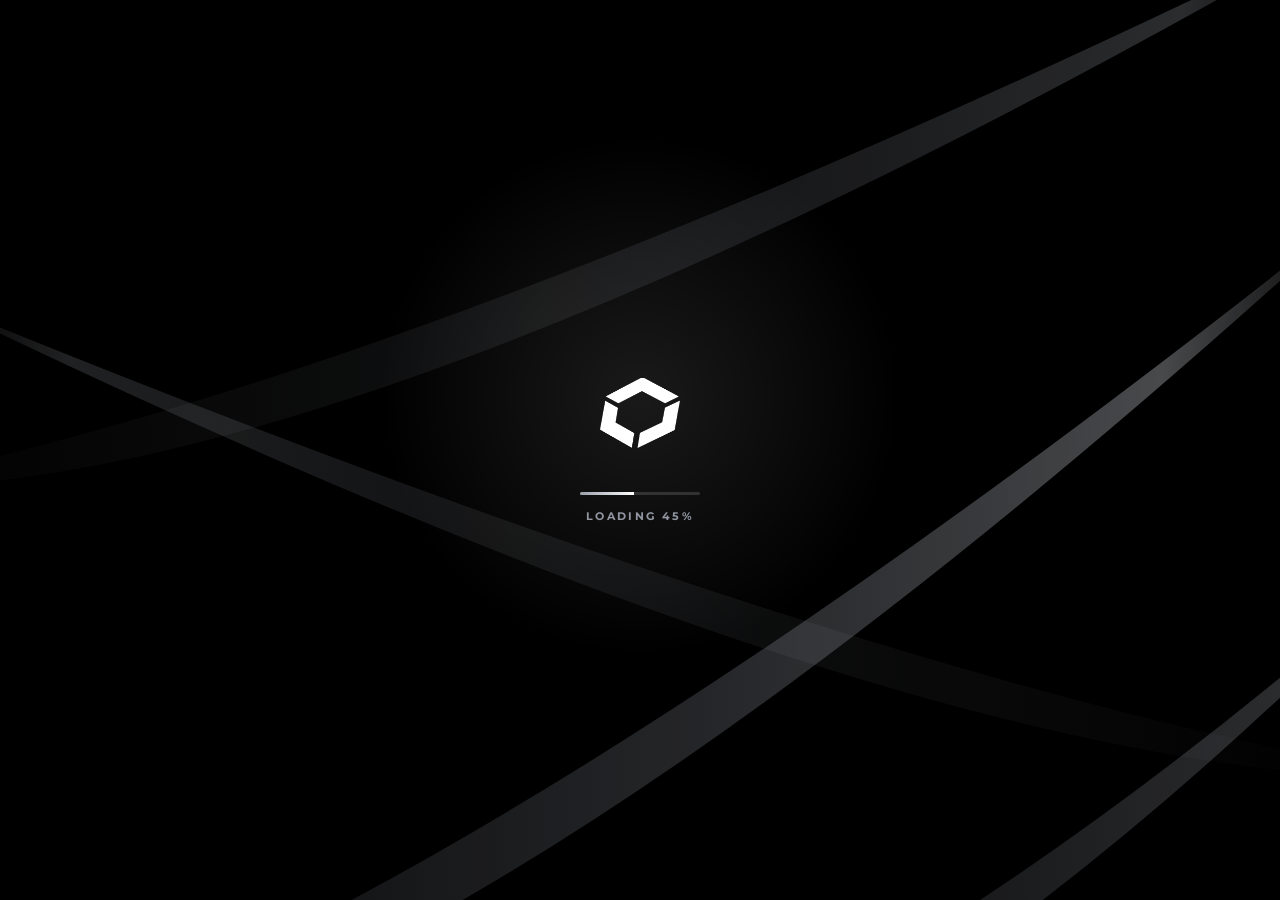
==== index.html @ 34fd3a76 "Desktop: the app's own animated hex background across the full width (same as mobile, also during sp" ====
<!doctype html>
<html lang="en"><head><meta charset="utf-8">
<meta name="viewport" content="width=device-width,initial-scale=1,viewport-fit=cover">
<meta name="apple-mobile-web-app-capable" content="yes"><meta name="mobile-web-app-capable" content="yes">
<meta name="apple-mobile-web-app-status-bar-style" content="black-translucent"><meta name="apple-mobile-web-app-title" content="MistyBox">
<meta name="theme-color" content="#02040b">
<title>MistyBox App Prototype</title>
<meta name="description" content="MistyBox: open a mystery box, reveal a real luxury watch.">
<meta property="og:type" content="website"><meta property="og:title" content="MistyBox">
<meta property="og:description" content="Open a mystery box, reveal a real luxury watch.">
<meta property="og:image" content="https://sharon60.github.io/mistybox-prototype/gift/martin/og.jpg"><meta property="og:image:width" content="1200"><meta property="og:image:height" content="630">
<meta name="twitter:card" content="summary_large_image">
<link href="https://fonts.googleapis.com/css2?family=Inter:wght@400;500;600;700&family=Archivo:wdth,wght@125,900&family=Poppins:ital,wght@0,400;0,500;0,600;0,700;0,800;1,700;1,800;1,900&family=Montserrat:ital,wght@0,500;0,600;0,700;0,800;0,900;1,800;1,900&display=swap" rel="stylesheet">
<style>
@property --w1{syntax:'<color>';inherits:true;initial-value:#ff9ad5}
@property --w2{syntax:'<color>';inherits:true;initial-value:#9be8cf}
@property --accent{syntax:'<color>';inherits:true;initial-value:#ff9ad5}
@property --glow{syntax:'<color>';inherits:true;initial-value:rgba(255,140,210,.55)}
@property --c1{syntax:'<color>';inherits:true;initial-value:#ffb3dc}
@property --c2{syntax:'<color>';inherits:true;initial-value:#69ffaf}
@property --c3{syntax:'<color>';inherits:true;initial-value:#9be8cf}
@property --ctat{syntax:'<color>';inherits:true;initial-value:#0f3521}
@property --cglow{syntax:'<color>';inherits:true;initial-value:rgba(255,160,220,.45)}
:root{color-scheme:dark;--card:#141414;--card2:#1b1b1b;--bord:rgba(255,255,255,.08);--mut:rgba(255,255,255,.6);--dim:rgba(255,255,255,.42)}
*{box-sizing:border-box;margin:0;padding:0}
html,body{height:100%;background:#000}
body{font-family:Poppins,system-ui,sans-serif;color:#fff;-webkit-font-smoothing:antialiased;overflow:hidden}
button,input,textarea{font:inherit;color:inherit}
button{background:none;border:0;cursor:pointer}
.stage-glow{position:fixed;inset:0;background:radial-gradient(40% 50% at 50% 45%,color-mix(in srgb,var(--w1) 22%,transparent),transparent 70%);transition:--w1 .6s}
.phone{position:absolute;left:50%;top:50%;transform:translate(-50%,-50%);width:418px;height:872px;border-radius:60px;background:#111;padding:14px;box-shadow:0 0 0 2px #2a2a33,0 0 0 4px #0a0a0f,0 50px 100px rgba(0,0,0,.7)}
.screen{position:relative;width:390px;height:844px;border-radius:46px;overflow:hidden;background:#000;
 transition:--w1 .6s,--w2 .6s,--accent .6s,--glow .6s,--c1 .6s,--c2 .6s,--c3 .6s,--ctat .6s,--cglow .6s}
@media (max-width:500px){.phone{left:0;top:0;width:100vw;height:100dvh;border-radius:0;padding:0;box-shadow:none;transform:none!important}.screen{width:100vw;height:100dvh;border-radius:0}}
.bg{position:absolute;inset:0;background:#000;pointer-events:none}
.bg canvas{position:absolute;inset:0;width:100%;height:100%;-webkit-mask-image:linear-gradient(180deg,#000 0%,#000 52%,transparent 68%);mask-image:linear-gradient(180deg,#000 0%,#000 52%,transparent 68%)}
.bg stop.a{stop-color:var(--w1)} .bg stop.b{stop-color:var(--w2)}

/* top bar + ticker */
.top{position:absolute;left:0;right:0;top:0;z-index:6;padding:22px 20px 0;background:linear-gradient(180deg,rgba(0,0,0,.85) 60%,rgba(0,0,0,0));transition:background .3s}
.top.solid{background:rgba(0,0,0,.92);backdrop-filter:blur(14px)}
.hd{display:flex;align-items:center;justify-content:space-between}
.hd img{height:17px;display:block}
.wallet{display:flex;align-items:center;gap:8px;height:36px;padding:0 4px 0 12px;border-radius:18px;background:rgba(14,14,14,.7);border:1px solid color-mix(in srgb,var(--accent) 35%,transparent);font-size:13.5px;font-weight:500;font-variant-numeric:tabular-nums}
.wallet .dot{width:9px;height:9px;border-radius:50%;background:#22e39a;box-shadow:0 0 8px #22e39a}
.wallet .plus{width:28px;height:28px;border-radius:50%;background:linear-gradient(180deg,var(--c1),var(--c3));display:grid;place-items:center;color:var(--ctat)}
.ticker{margin:10px -20px 0;height:30px;border-top:1px solid var(--bord);border-bottom:1px solid var(--bord);overflow:hidden;display:flex;align-items:center;background:rgba(0,0,0,.55)}
.ticker .lbl{flex:none;display:flex;align-items:center;gap:6px;padding:0 10px 0 20px;font-size:9px;letter-spacing:2px;font-weight:600;color:var(--mut);background:#000;height:100%;z-index:1}
.ticker .lbl i{width:6px;height:6px;border-radius:50%;background:#22e39a;box-shadow:0 0 6px #22e39a}
.ticker .run{display:flex;gap:26px;white-space:nowrap;animation:tick 60s linear infinite;padding-left:10px}
.ticker .it{display:flex;align-items:center;gap:7px;font-size:10.5px}
.ticker .it img{width:18px;height:18px;object-fit:contain}
.ticker .it small{font-size:8.5px;letter-spacing:1.2px;color:var(--dim)}
.ticker .it b{font-weight:500;color:#9ef0c4}
@keyframes tick{from{transform:translateX(0)}to{transform:translateX(-50%)}}

/* views */
.views{position:absolute;inset:0;overflow-y:auto;overflow-x:hidden;padding:104px 0 112px;scrollbar-width:none;z-index:2}
.views::-webkit-scrollbar{display:none}
.view{display:none}.view.on{display:block;animation:vin .35s ease}
@keyframes vin{from{opacity:0;transform:translateY(8px)}to{opacity:1;transform:none}}
.pad{padding:0 20px}
.ptitle{font-size:26px;font-weight:600;letter-spacing:-.4px;margin-top:6px}
.psub{font-size:12px;color:var(--mut);margin-top:4px;line-height:1.5}
.sec{display:flex;justify-content:space-between;align-items:center;margin:26px 20px 10px}
.sec h2{font-size:18px;font-weight:600}
.link{font-size:11px;letter-spacing:1.6px;color:var(--accent);font-weight:500;display:flex;gap:4px;align-items:center}

/* live 3D hero box (replaces the flat image once the model has loaded; the image stays as fallback) */
#hero3dg{position:absolute;left:50%;top:-14px;width:min(100%,430px);height:calc(var(--hh,262px) + 38px);transform:translateX(-50%);pointer-events:none;opacity:0;transition:opacity .6s}
.hero.has3d #hero3dg{opacity:1}
#hero3d{position:absolute;left:50%;top:-14px;width:min(100%,430px);height:calc(var(--hh,262px) + 38px);transform:translateX(-50%);pointer-events:none;opacity:0;transition:opacity .6s}
.hero.has3d #hero3d{opacity:1}
/* stage beams behind the hero box (2026-11-24): green light shafts from above + a lit floor, like a product on a stage */
#hero .stagefx{position:absolute;left:50%;top:-60px;width:min(100%,430px);height:calc(var(--hh,262px) + 90px);transform:translateX(-50%);pointer-events:none;opacity:0;transition:opacity .8s;
 background:radial-gradient(38% 30% at 50% 8%,rgba(60,230,140,.30),rgba(0,0,0,0) 70%),radial-gradient(46% 12% at 50% 86%,rgba(25,184,95,.30),rgba(0,0,0,0) 72%),
  conic-gradient(from 180deg at 50% -6%,rgba(0,0,0,0) 0 151deg,rgba(25,184,95,.34) 156deg 162deg,rgba(0,0,0,0) 168deg 172deg,rgba(120,255,180,.26) 176deg 184deg,rgba(0,0,0,0) 188deg 192deg,rgba(25,184,95,.34) 198deg 204deg,rgba(0,0,0,0) 209deg 360deg);
 filter:blur(7px);-webkit-mask:linear-gradient(180deg,#000 0,#000 72%,rgba(0,0,0,0) 100%);mask:linear-gradient(180deg,#000 0,#000 72%,rgba(0,0,0,0) 100%);animation:stageBreath 6s ease-in-out infinite}
#hero.has3d .stagefx{opacity:1}
@keyframes stageBreath{50%{filter:blur(9px) brightness(1.2)}}
@media (prefers-reduced-motion:reduce){#hero .stagefx{animation:none}}
.hero.has3d .track{opacity:0;transition:opacity .4s}
/* hero (unchanged design) */
.hero{position:relative;height:var(--hh,262px);margin-top:6px;touch-action:pan-y;cursor:grab}
.hero .glow{position:absolute;left:50%;top:58%;width:300px;height:170px;transform:translate(-50%,-50%);background:radial-gradient(closest-side,var(--glow),transparent);filter:blur(10px);pointer-events:none;animation:gpulse 2.6s ease-in-out infinite}
@keyframes gpulse{0%,100%{opacity:.7;transform:translate(-50%,-50%) scale(.95)}50%{opacity:1;transform:translate(-50%,-50%) scale(1.06)}}
.hero.flash .glow{animation:gflash .8s ease-out 1}
@keyframes gflash{0%{opacity:1;transform:translate(-50%,-50%) scale(1.35)}100%{opacity:.8;transform:translate(-50%,-50%) scale(1)}}
.hero .floor{position:absolute;left:50%;bottom:18px;width:210px;height:26px;transform:translateX(-50%);background:radial-gradient(closest-side,rgba(0,0,0,.7),transparent)}
.track{position:absolute;inset:0;pointer-events:none;perspective:900px}
.slide{position:absolute;left:50%;top:22px;transform:translateX(-50%);transition:transform .7s cubic-bezier(.34,1.45,.55,1),opacity .45s}
.slide.out-l{transform:translateX(-175%) scale(.55) rotate(-14deg);opacity:0;transition:transform .5s cubic-bezier(.5,0,.75,0),opacity .4s}
.slide.out-r{transform:translateX(75%) scale(.55) rotate(14deg);opacity:0;transition:transform .5s cubic-bezier(.5,0,.75,0),opacity .4s}
.slide.enter-l{transform:translateX(-175%) scale(.55) rotate(-14deg);opacity:0;transition:none}
.slide.enter-r{transform:translateX(75%) scale(.55) rotate(14deg);opacity:0;transition:none}
.slide.cur .bob{animation:bob 4.6s ease-in-out infinite}
@keyframes bob{0%,100%{transform:translateY(0) rotate(-1.4deg)}50%{transform:translateY(-10px) rotate(1.4deg)}}
.tilt{position:relative;transition:transform .25s ease-out;transform:rotateX(var(--rx,0deg)) rotateY(var(--ry,0deg))}
.tilt img{display:block;width:100%}
.lbox{position:relative}
.lbox>img{display:block;width:100%}
.lbox .led,.lbox .ledglow,.lbox .sweep{position:absolute;inset:0;pointer-events:none}
.lbox .led{mix-blend-mode:screen;animation:pulse 2.6s ease-in-out infinite}
.lbox .ledglow{filter:blur(7px) brightness(1.8) saturate(1.4);mix-blend-mode:screen;animation:pulse 2.6s ease-in-out infinite}
@keyframes pulse{0%,100%{opacity:.35}50%{opacity:1}}
.lbox .sweep{-webkit-mask-size:100% 100%;mask-size:100% 100%;mix-blend-mode:screen;background:linear-gradient(110deg,transparent 0 38%,rgba(255,255,255,.95) 48%,var(--accent) 52%,transparent 62% 100%) 0 0/300% 100% no-repeat;animation:sweep 2.8s linear infinite}
@keyframes sweep{from{background-position:120% 0}to{background-position:-20% 0}}
.slide.burst .ledglow{animation:burst .9s ease-out 1,pulse 2.6s ease-in-out .9s infinite}
@keyframes burst{0%{opacity:1;filter:blur(4px) brightness(3.2) saturate(1.6)}100%{opacity:.6;filter:blur(7px) brightness(1.8) saturate(1.4)}}
.arrow{position:absolute;top:calc(var(--hh,262px) * .42);width:40px;height:40px;border-radius:50%;display:grid;place-items:center;background:rgba(14,14,14,.6);border:1px solid color-mix(in srgb,var(--accent) 45%,transparent);backdrop-filter:blur(8px);z-index:3;transition:transform .15s}
.arrow:active{transform:scale(.9)}.arrow.l{left:14px}.arrow.r{right:14px}
.dots{display:flex;gap:6px;justify-content:center;margin-top:-6px}
.dots i{width:12px;height:4px;border-radius:2px;background:color-mix(in srgb,var(--accent) 35%,transparent);cursor:pointer;transition:width .3s,background .3s}
.dots i.on{width:22px;background:var(--accent)}
.t{text-align:center;margin-top:12px}
.t .tier{font-size:10px;letter-spacing:3px;color:var(--accent);font-weight:600}
.t h1{font-size:31px;font-weight:600;letter-spacing:-.5px;line-height:1.1;margin-top:4px;transition:opacity .25s,transform .25s}
.sw{opacity:0!important;transform:translateY(6px)}
.t p{font-size:10.5px;letter-spacing:3.6px;color:rgba(255,255,255,.72);margin-top:6px;font-weight:500}
.odds{margin:0;display:flex;align-items:center;gap:6px;height:26px;padding:0 12px;border-radius:13px;background:rgba(255,255,255,.06);border:1px solid var(--bord);font-size:9.5px;letter-spacing:2px;font-weight:600;color:var(--mut)}
.odds svg{color:var(--accent)}
.vals{display:flex;justify-content:center;align-items:center;gap:18px;margin-top:10px}
.vals div{text-align:center}
.vals small{display:block;font-size:9.5px;letter-spacing:2px;color:rgba(255,255,255,.6);font-weight:500}
.vals b{font-size:19px;font-weight:600;font-variant-numeric:tabular-nums}
.vals .sl{width:1.5px;height:26px;background:var(--accent);transform:skewX(-18deg);opacity:.8}
.cta{margin:12px 30px 0;height:50px;border-radius:26px;width:calc(100% - 60px);background:linear-gradient(180deg,var(--c1) 0%,var(--c2) 45%,var(--c3) 100%);color:var(--ctat);display:flex;align-items:center;justify-content:center;gap:12px;font-size:17px;font-weight:600;letter-spacing:.3px;box-shadow:0 0 28px var(--cglow),inset 0 1px 0 rgba(255,255,255,.45),inset 0 -3px 8px rgba(0,0,0,.18);transition:transform .15s}
.cta:active{transform:scale(.97)}
.cta.sm{margin:0;width:100%;height:42px;font-size:14px;border-radius:21px}
.gift{display:flex;align-items:center;justify-content:center;gap:10px;margin:12px auto 0;font-size:11.5px;letter-spacing:2.6px;color:var(--accent);font-weight:600}
.row{display:flex;align-items:center;gap:10px;min-height:66px;padding:0 12px 0 6px;border-radius:14px;background:var(--card);border:1px solid var(--bord);margin:0 20px 8px;width:calc(100% - 40px);text-align:left}
.row img{width:54px;height:58px;object-fit:contain}
.row .n{flex:1;min-width:0;font-size:12px;line-height:1.3}
.row .p{font-size:15px;font-variant-numeric:tabular-nums}
.rar{display:inline-flex;align-items:center;gap:5px;font-size:9px;letter-spacing:1.6px;font-weight:600;margin-top:3px;color:var(--rc)}
.rar:before{content:"";width:7px;height:7px;transform:rotate(45deg);background:var(--rc);border-radius:1px}

/* box list */
.blist{display:flex;flex-direction:column;gap:10px;padding:0 20px}
.bcard{display:flex;gap:12px;align-items:center;padding:12px;border-radius:18px;background:var(--card);border:1px solid var(--bord);text-align:left;position:relative;overflow:hidden}
.bcard.cur{border-color:color-mix(in srgb,var(--bc) 60%,transparent);box-shadow:0 0 0 1px color-mix(in srgb,var(--bc) 30%,transparent) inset}
.bcard .bimg{width:96px;flex:none;filter:drop-shadow(0 6px 14px rgba(0,0,0,.6))}
.bcard .bi{flex:1;min-width:0}
.bcard .bt{font-size:9px;letter-spacing:2px;color:var(--bc);font-weight:600}
.bcard h3{font-size:16px;font-weight:600;margin-top:2px}
.bcard .mm{font-size:11px;color:var(--mut);margin-top:3px;font-variant-numeric:tabular-nums}
.bcard .bb{display:flex;gap:8px;margin-top:8px}
.pill{height:30px;padding:0 12px;border-radius:15px;font-size:11px;font-weight:600;display:inline-flex;align-items:center;gap:6px;background:rgba(255,255,255,.07);border:1px solid var(--bord)}
.pill.solid{background:#fff;color:#111;border:0}
.pill.acc{background:color-mix(in srgb,var(--accent) 18%,transparent);border-color:color-mix(in srgb,var(--accent) 50%,transparent);color:var(--accent)}

/* grids */
.chips{display:flex;gap:6px;overflow-x:auto;padding:0 20px;scrollbar-width:none;margin-top:14px}
.chips::-webkit-scrollbar{display:none}
.chip{flex:none;height:30px;padding:0 12px;border-radius:15px;border:1px solid var(--bord);background:rgba(255,255,255,.04);font-size:10.5px;letter-spacing:1.2px;font-weight:600;color:var(--mut)}
.chip.on{background:#fff;color:#111;border-color:#fff}
.grid{display:grid;grid-template-columns:1fr 1fr;gap:10px;padding:14px 20px 0}
.wc{background:var(--card);border:1px solid var(--bord);border-radius:16px;padding:10px;text-align:left;display:flex;flex-direction:column;position:relative}
.wc .wi{background:radial-gradient(closest-side,rgba(255,255,255,.07),transparent);border-radius:12px;height:120px;display:grid;place-items:center}
.wc .wi img{max-height:112px;max-width:100%;object-fit:contain}
.wc .br{font-size:9px;letter-spacing:1.6px;color:var(--dim);margin-top:8px;text-transform:uppercase}
.wc .md{font-size:12px;line-height:1.3;margin-top:2px;min-height:31px}
.wc .pr{font-size:15px;margin-top:6px;font-variant-numeric:tabular-nums}
.wc .st{position:absolute;top:8px;left:8px;font-size:8.5px;letter-spacing:1.2px;font-weight:600;padding:3px 7px;border-radius:8px;background:rgba(0,0,0,.65);border:1px solid var(--bord)}
.wc .sv{font-size:10px;color:var(--mut);margin-top:2px}
.search{margin:14px 20px 0;display:flex;align-items:center;gap:8px;height:42px;padding:0 14px;border-radius:21px;background:var(--card);border:1px solid var(--bord)}
.search input{flex:1;background:none;border:0;outline:0;font-size:13px}
.empty{padding:40px 20px;text-align:center;color:var(--mut);font-size:13px}

/* leaderboard */
.seg{display:inline-flex;margin:16px 20px 0;padding:4px;border-radius:14px;background:var(--card);border:1px solid var(--bord)}
.seg button{height:32px;padding:0 16px;border-radius:10px;font-size:11px;letter-spacing:1.6px;font-weight:600;color:var(--mut)}
.seg button.on{background:rgba(255,255,255,.12);color:#fff}
.reset{font-size:10px;letter-spacing:1.4px;color:var(--dim);margin:10px 20px 0;font-variant-numeric:tabular-nums}
.podium{display:grid;grid-template-columns:1fr 1.15fr 1fr;align-items:end;gap:8px;padding:18px 20px 0}
.pod{text-align:center;padding:14px 6px;border-radius:16px;background:var(--card);border:1px solid var(--bord)}
.pod.first{padding:20px 6px;border-color:color-mix(in srgb,var(--accent) 50%,transparent);box-shadow:0 0 30px color-mix(in srgb,var(--accent) 20%,transparent)}
.pod .rk{font-size:13px;font-weight:700;color:var(--accent)}
.pod .nm{font-size:13px;margin-top:6px}
.pod .pt{font-size:10.5px;color:var(--mut);font-variant-numeric:tabular-nums}
.pod .rw{font-size:8.5px;letter-spacing:1.4px;color:var(--dim);margin-top:6px}
.ranks{margin:14px 20px 0;border-radius:16px;background:var(--card);border:1px solid var(--bord);overflow:hidden}
.rrow{display:flex;align-items:center;gap:10px;padding:12px 14px;border-top:1px solid var(--bord);font-size:13px}
.rrow:first-child{border-top:0}
.rrow .n{width:30px;font-weight:600;color:var(--mut)}
.rrow .u{flex:1}
.rrow .pp{font-variant-numeric:tabular-nums}
.rrow .rw{font-size:8.5px;letter-spacing:1.2px;color:var(--dim);width:78px;text-align:right}
.rrow.me{background:color-mix(in srgb,var(--accent) 12%,transparent)}
.mecard{margin:14px 20px 0;padding:16px;border-radius:18px;background:linear-gradient(135deg,color-mix(in srgb,var(--accent) 22%,#111),#111);border:1px solid color-mix(in srgb,var(--accent) 40%,transparent)}
.mecard .big{font-size:28px;font-weight:600;font-variant-numeric:tabular-nums}
.ppb{margin:14px 20px 0;border-radius:16px;background:var(--card);border:1px solid var(--bord);padding:4px 14px}
.ppb div{display:flex;justify-content:space-between;padding:10px 0;border-top:1px solid var(--bord);font-size:12px}
.ppb div:first-child{border-top:0}
.ppb span{color:var(--mut)}

/* account */
.acard{margin:16px 20px 0;padding:18px;border-radius:20px;background:var(--card);border:1px solid var(--bord)}
.acard .lab{font-size:9.5px;letter-spacing:2px;color:var(--dim);font-weight:600}
.acard .bal{font-size:34px;font-weight:600;font-variant-numeric:tabular-nums;margin-top:2px}
.kv{display:flex;justify-content:space-between;font-size:12.5px;margin-top:10px;color:var(--mut)}
.kv b{color:#fff;font-weight:500;font-variant-numeric:tabular-nums}
.two{display:grid;grid-template-columns:1fr 1fr;gap:8px;margin-top:14px}
.btn{height:42px;border-radius:21px;font-size:12.5px;font-weight:600;letter-spacing:.6px;background:rgba(255,255,255,.08);border:1px solid var(--bord)}
.btn.w{background:#fff;color:#111;border:0}
.code{display:flex;justify-content:space-between;align-items:center;margin-top:12px;padding:12px 14px;border-radius:14px;border:1px dashed color-mix(in srgb,var(--accent) 50%,transparent)}
.code b{font-size:18px;letter-spacing:3px}
.field{display:flex;gap:8px;margin-top:10px}
.field input,.inp{flex:1;height:42px;border-radius:12px;background:#0d0d0d;border:1px solid var(--bord);padding:0 12px;outline:0;font-size:13px;width:100%}
.field input:focus,.inp:focus{border-color:var(--accent)}
.menu{margin:16px 20px 0;border-radius:18px;background:var(--card);border:1px solid var(--bord);overflow:hidden}
.menu button{display:flex;align-items:center;justify-content:space-between;width:100%;padding:15px 16px;border-top:1px solid var(--bord);font-size:13.5px;text-align:left}
.menu button:first-child{border-top:0}
.menu button span{color:var(--mut);font-size:12px;display:flex;gap:6px;align-items:center}
.foot{margin:24px 20px 0;font-size:10.5px;color:var(--dim);text-align:center;line-height:1.7}

/* nav */
.nav{position:absolute;left:12px;right:12px;bottom:20px;height:68px;border-radius:24px;background:rgba(14,14,14,.92);border:1px solid var(--bord);backdrop-filter:blur(20px);display:flex;justify-content:space-around;align-items:center;z-index:7;box-shadow:0 -10px 30px rgba(0,0,0,.45)}
.nav button{display:flex;flex-direction:column;align-items:center;gap:4px;font-size:10.5px;color:rgba(255,255,255,.62);position:relative;width:64px}
.nav button.on{color:var(--accent)}
.nav button.on:after{content:"";position:absolute;bottom:-9px;width:20px;height:3px;border-radius:2px;background:var(--accent)}
.home{position:absolute;bottom:7px;left:50%;width:134px;height:5px;border-radius:3px;background:#fff;transform:translateX(-50%);z-index:8}

/* sheets */
.scrim{position:absolute;inset:0;background:rgba(0,0,0,.6);opacity:0;pointer-events:none;transition:opacity .3s;z-index:20}
.scrim.on{opacity:1;pointer-events:auto}
.sheet{position:absolute;left:0;right:0;bottom:0;max-height:88%;background:#0e0e0e;border-top:1px solid var(--bord);border-radius:28px 28px 0 0;z-index:21;transform:translateY(105%);transition:transform .42s cubic-bezier(.2,.9,.25,1);display:flex;flex-direction:column}
.sheet.on{transform:none}
.sheet .grab{width:40px;height:4px;border-radius:2px;background:rgba(255,255,255,.25);margin:10px auto 0;flex:none}
.sheet .sh{display:flex;align-items:center;justify-content:space-between;padding:12px 20px 4px;flex:none}
.sheet .sh h3{font-size:18px;font-weight:600}
.sheet .x{width:32px;height:32px;border-radius:50%;background:rgba(255,255,255,.08);display:grid;place-items:center}
.sheet .sb{overflow-y:auto;padding:8px 0 34px;scrollbar-width:none}
.sheet .sb::-webkit-scrollbar{display:none}
.otier{margin:0 20px 8px;padding:12px 14px;border-radius:14px;background:var(--card);border:1px solid var(--bord)}
.otier .top1{display:flex;justify-content:space-between;font-size:12px;font-weight:600;letter-spacing:1.4px;color:var(--rc)}
.otier .top2{display:flex;justify-content:space-between;font-size:11.5px;color:var(--mut);margin-top:3px;font-variant-numeric:tabular-nums}
.otier .bar{height:4px;border-radius:2px;background:rgba(255,255,255,.08);margin-top:8px;overflow:hidden}
.otier .bar i{display:block;height:100%;background:var(--rc);border-radius:2px;width:0;transition:width .8s cubic-bezier(.2,.8,.2,1)}
.shead{display:flex;gap:14px;align-items:center;padding:4px 20px 14px}
.shead img{width:84px}
.shead .k{font-size:9.5px;letter-spacing:2px;color:var(--accent);font-weight:600}
.shead .v{font-size:12px;color:var(--mut);margin-top:4px;font-variant-numeric:tabular-nums}
.form{padding:0 20px;display:flex;flex-direction:column;gap:10px}
.form label{font-size:10px;letter-spacing:1.6px;color:var(--dim);font-weight:600}
.form textarea{height:84px;border-radius:12px;background:#0d0d0d;border:1px solid var(--bord);padding:10px 12px;outline:0;font-size:13px;resize:none}
.err{color:#ff6b6b;font-size:11.5px;min-height:14px}
.amts{display:grid;grid-template-columns:repeat(4,1fr);gap:8px}
.amts button{height:44px;border-radius:12px;background:var(--card);border:1px solid var(--bord);font-weight:600;font-variant-numeric:tabular-nums}
.amts button.on{border-color:var(--accent);background:color-mix(in srgb,var(--accent) 15%,transparent)}
.note{font-size:11px;color:var(--dim);line-height:1.5}
.wdetail{text-align:center;padding:0 20px}
.wdetail .wimg{height:230px;display:grid;place-items:center;background:radial-gradient(closest-side,color-mix(in srgb,var(--rc) 25%,transparent),transparent)}
.wdetail .wimg img{max-height:220px}
.wdetail h4{font-size:22px;font-weight:600;margin-top:8px}
.wdetail .fmv{font-size:9.5px;letter-spacing:2px;color:var(--dim);margin-top:10px}
.wdetail .fv{font-size:24px;font-variant-numeric:tabular-nums}
.steps{padding:0 20px;display:flex;flex-direction:column;gap:12px}
.steps div{padding:14px;border-radius:14px;background:var(--card);border:1px solid var(--bord);font-size:12.5px;line-height:1.55;color:var(--mut)}
.steps b{display:block;color:#fff;font-size:13.5px;margin-bottom:3px}

/* reveal overlay: box opens, glass watch cards orbit, winner flies to front */
/* stage spotlight (hero) + pick-your-box carousel */
.hero .hspot{position:absolute;left:50%;top:-120px;width:340px;height:380px;transform:translateX(-50%);pointer-events:none;mix-blend-mode:screen;filter:blur(16px);
 background:linear-gradient(180deg,color-mix(in srgb,var(--accent) 30%,#7c82ff) 0%,color-mix(in srgb,var(--accent) 20%,rgba(110,116,255,.35)) 45%,transparent 100%);opacity:.42;clip-path:polygon(39% 0,61% 0,92% 100%,8% 100%);animation:hspot 5s ease-in-out infinite}
@keyframes hspot{50%{opacity:.3}}
.pick{position:absolute;inset:0;z-index:29;background:#04030b;display:none;overflow:hidden;touch-action:none;cursor:grab;opacity:0;transition:opacity .45s;user-select:none;-webkit-user-select:none}
.pick.on{display:block}.pick.vis{opacity:1}.pick:active{cursor:grabbing}
.pk-on .views,.pk-on .top,.pk-on .nav,.pk-on .bg{visibility:hidden}
.pick .curt{position:absolute;inset:0;background:repeating-linear-gradient(90deg,rgba(255,255,255,.016) 0 26px,rgba(0,0,0,.32) 26px 64px,rgba(255,255,255,.01) 64px 96px);pointer-events:none}
.pick .beam{position:absolute;left:50%;top:-4%;width:118%;height:76%;transform:translateX(-50%);pointer-events:none;mix-blend-mode:screen;filter:blur(20px);
 background:linear-gradient(180deg,rgba(92,100,255,.62),rgba(92,100,255,.2) 55%,rgba(92,100,255,0));clip-path:polygon(40% 0,60% 0,84% 100%,16% 100%);animation:pkBeam 4.5s ease-in-out infinite}
@keyframes pkBeam{50%{opacity:.78}}
.pick .pool{position:absolute;left:50%;top:63%;width:86%;height:90px;transform:translate(-50%,-50%);background:radial-gradient(ellipse at center,rgba(120,120,255,.3),rgba(60,60,160,.08) 55%,transparent 72%);pointer-events:none}
.pick .vig{position:absolute;inset:0;background:radial-gradient(ellipse 80% 60% at 50% 46%,transparent 40%,rgba(0,0,0,.75));pointer-events:none}
.pick canvas{position:absolute;inset:0;width:100%;height:100%;pointer-events:none}
.pick .ttl{position:absolute;top:66px;left:0;right:0;text-align:center;pointer-events:none}
.pick .ttl .k{font-size:10px;letter-spacing:4px;color:rgba(255,255,255,.55);font-weight:600}
.pick .ttl .n{font-size:24px;font-weight:600;margin-top:6px}
.pick .ttl .s{font-size:12px;color:rgba(255,255,255,.5);margin-top:6px}
.pick .hint{position:absolute;left:0;right:0;bottom:132px;display:flex;flex-direction:column;align-items:center;gap:6px;font-size:11px;color:rgba(255,255,255,.7);pointer-events:none;transition:opacity .4s}
.pick .hint svg{animation:pkHand 1.8s ease-in-out infinite}
@keyframes pkHand{0%,100%{transform:translateX(-8px)}50%{transform:translateX(8px)}}
.pick .pk-go{position:absolute;left:24px;right:24px;bottom:46px;width:auto}
.pick .pk-x{position:absolute;top:58px;left:18px;width:38px;height:38px;border-radius:50%;background:rgba(255,255,255,.08);border:1px solid rgba(255,255,255,.14);color:#fff;font-size:20px;line-height:1;cursor:pointer}
.pick.chosen .hint,.pick.chosen .pk-go,.pick.chosen .ttl,.pick.chosen .pk-x{opacity:0;transition:opacity .3s}
.reveal{position:absolute;inset:0;z-index:30;background:#000;display:none;overflow:hidden;cursor:pointer}
.reveal.on{display:block}
.rv-on .views,.rv-on .top,.rv-on .nav,.rv-on .bg{visibility:hidden}
.rv-on .views *{animation-play-state:paused!important}
.reveal canvas{position:absolute;inset:0;width:100%;height:100%;pointer-events:none}
.rv-amb{position:absolute;inset:0;background:radial-gradient(55% 35% at 50% 52%,color-mix(in srgb,var(--rc) 22%,transparent),transparent 70%);opacity:.6;transition:opacity 1s}
.rv-floor{position:absolute;left:50%;width:320px;height:70px;transform:translate(-50%,-50%);background:radial-gradient(closest-side,color-mix(in srgb,var(--rc) 45%,transparent),transparent);filter:blur(6px)}
.rv-box{position:absolute;left:50%;width:190px;transform:translate(-50%,-50%);z-index:3;transition:transform .9s cubic-bezier(.3,.7,.2,1),opacity .8s,filter .8s}
.rv-box.shake .ob{animation:shake .11s linear infinite}
.ob{position:relative;perspective:520px}
.rv-box.three .ob>.bodyp,.rv-box.three .ob>.lidp,.rv-box.three .ob>.hole{visibility:hidden}
.ob canvas.rv3d{position:absolute;left:-15%;top:-70%;width:130%;height:180%;pointer-events:none;z-index:3}
.ob canvas.rv3d.glowl{z-index:4}
canvas.glowl{-webkit-mask-image:radial-gradient(closest-side,#000 62%,transparent 100%);mask-image:radial-gradient(closest-side,#000 62%,transparent 100%)}
.ob .bodyp{position:relative;clip-path:var(--bodyclip)}
.ob .lidp{position:absolute;inset:0;clip-path:var(--lidclip);transform-origin:var(--hinge);transform:rotate(var(--ha)) translateY(0) scaleY(1) rotate(calc(var(--ha) * -1));transition:transform 1.1s cubic-bezier(.45,0,.2,1),filter 1.15s,z-index 0s .3s;z-index:2;will-change:transform;backface-visibility:visible}
.ob .hole{position:absolute;inset:0;z-index:1;width:100%;height:100%;opacity:0;transition:opacity .35s}
.rv-box.lidopen .hole{opacity:1}
.rv-box.lidopen .lidp{transform:rotate(var(--ha)) translateY(var(--lt)) scaleY(var(--open,-1.25)) rotate(calc(var(--ha) * -1));filter:brightness(.85) drop-shadow(0 -4px 16px var(--rc));z-index:0}
.ob .holeglow{animation:hg 1.6s ease-in-out infinite}
@keyframes hg{0%,100%{opacity:.85}50%{opacity:1}}
.rv-box .ledglow{display:none}
.rv-box.charge .led{animation:chargeo 4s ease-in forwards}
@keyframes chargeo{from{opacity:.5}to{opacity:1}}
.rv-box.shake2 .ob{animation:shake2 .06s linear infinite}
@keyframes shake2{0%,100%{transform:translate(0,0)}25%{transform:translate(-3px,1.5px) rotate(-1.2deg)}50%{transform:translate(2.5px,-2px) rotate(1deg)}75%{transform:translate(-1.5px,2px) rotate(-.6deg)}}
.rv-box.quake{animation:quake .18s linear}
@keyframes quake{0%,100%{translate:0 0}20%{translate:-5px 3px}40%{translate:4px -4px}60%{translate:-3px -2px}80%{translate:3px 3px}}
.rv-lbl{position:absolute;left:0;right:0;top:19%;text-align:center;font-size:11px;letter-spacing:5px;font-weight:600;color:rgba(255,255,255,.75);z-index:9;transition:opacity .4s}
.rv-lbl b{display:block;font-size:44px;letter-spacing:-1px;margin-top:6px;color:#fff;text-shadow:0 0 24px var(--rc);font-variant-numeric:tabular-nums}
.rv-box.open{transform:translate(-50%,-50%) scale(1.04)}
.rv-box.sink{transform:translate(-50%,-30%) scale(.8);opacity:.25;filter:blur(2px)}
@keyframes shake{0%,100%{transform:translate(0,0)}25%{transform:translate(-1.5px,.5px) rotate(-.6deg)}50%{transform:translate(1px,-1px) rotate(.5deg)}75%{transform:translate(-.5px,1px)}}
@keyframes charge{from{opacity:.4;filter:blur(7px) brightness(1.5)}to{opacity:1;filter:blur(12px) brightness(4)}}
.rv-beam{position:absolute;left:50%;width:150px;height:430px;transform:translate(-50%,-100%) scaleY(0);transform-origin:50% 100%;background:linear-gradient(0deg,color-mix(in srgb,var(--rc) 70%,#fff) 0%,color-mix(in srgb,var(--rc) 35%,transparent) 35%,transparent 100%);opacity:0;z-index:2;pointer-events:none}
.rv-beam.on{animation:beam 2.4s cubic-bezier(.2,.8,.2,1) forwards}
.rv-on .rv-beam,.rv-on .rv-floor{display:none}   /* the 3D box lights itself; the flat beam read as a rectangle behind it */
@keyframes beam{0%{opacity:0;transform:translate(-50%,-100%) scaleY(.1)}15%{opacity:1;transform:translate(-50%,-100%) scaleY(1)}100%{opacity:0;transform:translate(-50%,-100%) scaleY(1.1) scaleX(1.6)}}
.rv-smoke{position:absolute;left:50%;width:0;height:0;z-index:4;pointer-events:none}
.rv-smoke i{position:absolute;left:0;top:0;width:120px;height:120px;margin:-60px;border-radius:50%;background:radial-gradient(closest-side,rgba(220,220,230,.22),transparent);opacity:0}
.rv-smoke.on i{animation:puff 2.6s ease-out forwards}
@keyframes puff{0%{opacity:0;transform:translate(0,0) scale(.3)}20%{opacity:.9}100%{opacity:0;transform:translate(var(--dx),var(--dy)) scale(2.4)}}
.card3{position:absolute;left:0;top:0;width:100px;height:140px;margin:-70px 0 0 -50px;will-change:transform;pointer-events:none}
.card3 canvas{position:absolute;left:-8px;top:-8px;width:116px;height:156px}
.card3.win{transition:transform 1s cubic-bezier(.2,.85,.2,1)}
.card3.zoom{transition:transform .75s cubic-bezier(.6,0,.4,1),opacity .55s ease-in;opacity:0}
.rv-detail{position:absolute;inset:0;z-index:12;display:flex;flex-direction:column;align-items:center;text-align:center;padding:44px 24px 30px;overflow-y:auto;scrollbar-width:none;cursor:default;
 background:radial-gradient(70% 38% at 50% 26%,color-mix(in srgb,var(--rc) 32%,transparent),transparent 72%),linear-gradient(180deg,#07071a,#030306 70%);opacity:0;transition:opacity .55s ease-out .15s}
.rv-detail::-webkit-scrollbar{display:none}
.rv-detail.on{opacity:1}
.dstage{position:relative;width:100%;display:grid;place-items:center;height:min(330px,40vh);flex:none}
.dhalo{position:absolute;width:280px;height:280px;border-radius:50%;background:repeating-radial-gradient(circle,transparent 0 22px,color-mix(in srgb,var(--rc) 22%,transparent) 22px 23px);opacity:.7;-webkit-mask-image:radial-gradient(closest-side,#000 55%,transparent);mask-image:radial-gradient(closest-side,#000 55%,transparent)}
.dimg{position:relative;width:min(300px,78%);max-height:100%;object-fit:contain;transition:transform .9s cubic-bezier(.2,.85,.2,1);will-change:transform}
.dtier{margin-top:8px;font-size:10px;letter-spacing:2.6px;font-weight:700;padding:5px 12px;border-radius:12px;color:#fff;background:color-mix(in srgb,var(--rc) 45%,transparent);border:1px solid var(--rc)}
.dbrand{font-size:11px;letter-spacing:3px;color:var(--mut);margin-top:12px;font-weight:600}
.dmodel{font-size:26px;font-weight:600;letter-spacing:-.4px;line-height:1.15;margin-top:4px;text-wrap:balance}
.dvals{display:grid;grid-template-columns:1fr 1fr;gap:10px;width:100%;margin-top:16px}
.dvals div{padding:12px;border-radius:14px;background:#111118;border:1px solid var(--bord)}
.dvals small{display:block;font-size:9px;letter-spacing:1.8px;color:var(--dim);font-weight:600}
.dvals b{display:block;font-size:22px;font-weight:600;margin-top:2px;font-variant-numeric:tabular-nums}
.dvals div:first-child b{color:#fff;text-shadow:0 0 14px color-mix(in srgb,var(--rc) 70%,transparent)}
.dfrom{font-size:11.5px;color:var(--dim);margin-top:12px}
.rv-detail .acts{display:flex;flex-direction:column;gap:8px;width:100%;margin-top:18px}
.rv-info{position:absolute;left:0;right:0;bottom:40px;padding:0 24px;text-align:center;opacity:0;transform:translateY(16px);transition:opacity .6s,transform .6s;z-index:10;cursor:default}
.rv-info.on{opacity:1;transform:none}
.rv-info .rt{font-size:11px;letter-spacing:3.4px;font-weight:700;color:var(--rc)}
.rv-info .fv{font-size:13px;color:var(--mut);margin-top:4px;font-variant-numeric:tabular-nums}
.rv-info .acts{display:flex;flex-direction:column;gap:8px;width:100%;margin-top:16px}
.rv-skip{position:absolute;left:50%;bottom:36px;transform:translateX(-50%);font-size:10px;letter-spacing:2.4px;color:rgba(255,255,255,.4);z-index:9;transition:opacity .4s}
.reveal .flash{position:absolute;inset:0;background:radial-gradient(circle at 50% 50%,#fff,color-mix(in srgb,var(--rc) 60%,#fff) 40%,transparent 75%);opacity:0;pointer-events:none;z-index:8}
.reveal .flash.go{animation:fl .9s ease-out}
@keyframes fl{0%{opacity:.85}100%{opacity:0}}
.toast{position:absolute;left:50%;bottom:104px;transform:translate(-50%,20px);opacity:0;background:rgba(20,20,20,.96);border:1px solid color-mix(in srgb,var(--accent) 50%,transparent);padding:10px 16px;border-radius:14px;font-size:12.5px;z-index:40;transition:.3s;max-width:330px;text-align:center;pointer-events:none}
.toast.show{opacity:1;transform:translate(-50%,0)}
.snd{position:fixed;top:16px;right:16px;z-index:50;display:flex;align-items:center;gap:8px;height:36px;padding:0 14px;border-radius:18px;border:1px solid rgba(255,255,255,.18);background:rgba(20,20,20,.8);color:#fff;font:500 12px Poppins,sans-serif}
@media (max-width:500px){.snd{display:none}}
:focus-visible{outline:2px solid var(--accent);outline-offset:2px}
@media (prefers-reduced-motion:reduce){*{animation-duration:.01ms!important;animation-iteration-count:1!important}}

/* ---------- angular buttons: chamfered polygons (like the box), no rounded corners ---------- */
.dots{display:none}
.cta,.cta.sm,.odds,.pill,.chip,.btn,.seg button,.amts button,.wallet,.snd,.code,.arrow,.sheet .x,.pick .pk-x,.wallet .plus{border-radius:0!important}
.cta{position:relative;isolation:isolate;background:none!important;box-shadow:none!important;filter:drop-shadow(0 0 12px var(--cglow))}
.cta::before{content:"";position:absolute;inset:0;z-index:-1;background:linear-gradient(180deg,var(--c1) 0%,var(--c2) 45%,var(--c3) 100%);box-shadow:inset 0 1px 0 rgba(255,255,255,.45),inset 0 -3px 8px rgba(0,0,0,.18);clip-path:polygon(14px 0,calc(100% - 14px) 0,100% 14px,100% calc(100% - 14px),calc(100% - 14px) 100%,14px 100%,0 calc(100% - 14px),0 14px)}
.cta.sm::before{clip-path:polygon(10px 0,calc(100% - 10px) 0,100% 10px,100% calc(100% - 10px),calc(100% - 10px) 100%,10px 100%,0 calc(100% - 10px),0 10px)}
.odds,.pill,.chip,.btn,.seg button,.amts button,.wallet,.snd,.code{clip-path:polygon(8px 0,calc(100% - 8px) 0,100% 8px,100% calc(100% - 8px),calc(100% - 8px) 100%,8px 100%,0 calc(100% - 8px),0 8px)}
.arrow,.sheet .x,.pick .pk-x,.wallet .plus{clip-path:polygon(30% 0,70% 0,100% 30%,100% 70%,70% 100%,30% 100%,0 70%,0 30%)}

/* ================= redesign (Nov 2026 mockup): deep navy, electric-blue light, chrome type ================= */
.screen{background:#020611}
.bg{background:radial-gradient(120% 60% at 50% 32%,#0d2c72 0%,#061536 38%,#020713 72%)}
.bg canvas{opacity:.55}
.bg .sk{position:absolute;border-radius:50%;border:2px solid transparent;border-top-color:#4fb0ff;filter:drop-shadow(0 0 6px #2f86ff) drop-shadow(0 0 18px #1c5cff);opacity:.75;pointer-events:none}
.bg .s1{width:560px;height:240px;left:-260px;top:300px;transform:rotate(-18deg)}
.bg .s2{width:520px;height:260px;right:-250px;top:380px;transform:rotate(196deg)}
.bg .s3{width:640px;height:260px;left:-120px;bottom:-120px;transform:rotate(-6deg);opacity:.55}
.bg .s4{width:420px;height:200px;right:-160px;top:40px;transform:rotate(168deg);opacity:.5}
.stage-glow{background:radial-gradient(40% 50% at 50% 45%,rgba(40,110,255,.22),transparent 70%)}
.top{background:linear-gradient(180deg,rgba(2,6,17,.92) 70%,rgba(2,6,17,0))}
.hl{display:flex;align-items:center;gap:12px}
.burger{width:26px;height:20px;display:flex;flex-direction:column;justify-content:space-between}
.burger i{display:block;height:2.4px;border-radius:2px;background:#fff}
.logo{display:block;width:132px;height:22px;background:linear-gradient(180deg,#ffffff 0%,#e8ecf2 38%,#7f8999 52%,#f4f6fa 78%,#c7ced9 100%);
 -webkit-mask:url(assets/logo-white.png) left center/contain no-repeat;mask:url(assets/logo-white.png) left center/contain no-repeat;filter:drop-shadow(0 0 6px rgba(80,160,255,.45))}
.wallet{background:rgba(6,14,34,.75);border:1.5px solid rgba(140,190,255,.55);box-shadow:0 0 16px rgba(60,140,255,.35) inset;height:40px;font-size:16px;font-weight:600}
.wallet .plus{width:32px;height:32px;background:linear-gradient(180deg,#fff,#cfd6e2);color:#0a1022}
.ticker{display:none}
.cats{margin:12px 0 0;display:flex;align-items:stretch;height:58px;padding:4px;background:rgba(6,14,34,.6);border:1.5px solid rgba(120,175,255,.5);
 box-shadow:0 0 18px rgba(50,130,255,.35),inset 0 0 12px rgba(50,130,255,.18);clip-path:polygon(14px 0,calc(100% - 14px) 0,100% 14px,100% calc(100% - 14px),calc(100% - 14px) 100%,14px 100%,0 calc(100% - 14px),0 14px)}
.cats button{flex:1;display:flex;flex-direction:column;align-items:center;justify-content:center;gap:3px;font-size:10.5px;font-weight:500;color:#fff;position:relative}
.cats button+button:before{content:"";position:absolute;left:0;top:12px;bottom:12px;width:1px;background:rgba(255,255,255,.18)}
.cats svg{width:22px;height:22px;fill:none;stroke:currentColor;stroke-width:1.6;stroke-linecap:round;stroke-linejoin:round}
.cats button.on{color:#0a1022;background:linear-gradient(180deg,#ffffff,#cdd4df);box-shadow:0 0 14px rgba(255,255,255,.4);
 clip-path:polygon(10px 0,calc(100% - 10px) 0,100% 10px,100% calc(100% - 10px),calc(100% - 10px) 100%,10px 100%,0 calc(100% - 10px),0 10px)}
.cats button.on:before,.cats button.on+button:before{display:none}
.views{padding-top:142px}
.arrow{background:rgba(4,10,26,.55);border:1.5px solid rgba(170,205,255,.75);box-shadow:0 0 12px rgba(60,140,255,.4)}
.inside4{display:flex;align-items:center;margin:4px 14px 0;padding:6px 0}
.inside4 .lab{flex:none;width:74px;font-size:12px;font-weight:700;line-height:1.25;letter-spacing:.4px;padding-right:8px;border-right:1px solid rgba(255,255,255,.25)}
.inside4 .it{flex:1;min-width:0;display:flex;flex-direction:column;align-items:center;gap:2px;font-size:9.5px;position:relative}
.inside4 .it+.it:before{content:"";position:absolute;left:0;top:10px;bottom:10px;width:1px;background:rgba(255,255,255,.2)}
.inside4 .it img{width:44px;height:44px;object-fit:contain;filter:drop-shadow(0 4px 8px rgba(0,0,0,.6))}
.inside4 .it span{max-width:100%;overflow:hidden;text-overflow:ellipsis;white-space:nowrap;padding:0 2px}
.inside4 .it b{font-weight:600;font-size:10.5px}
.gline{height:1.5px;margin:8px 22px 0;background:linear-gradient(90deg,transparent,#2f7dff 25%,#cfe6ff 50%,#2f7dff 75%,transparent);box-shadow:0 0 10px rgba(80,160,255,.8)}
.t{margin-top:8px}
.t .tier{color:rgba(190,215,255,.85);font-size:9.5px;letter-spacing:3px}
.t h1{font-size:40px;font-weight:900;font-style:italic;letter-spacing:-.5px;line-height:1.05;margin-top:2px;
 background:linear-gradient(180deg,#ffffff 0%,#eef1f6 34%,#8790a0 50%,#ffffff 74%,#c2c9d4 100%);-webkit-background-clip:text;background-clip:text;color:transparent;
 filter:drop-shadow(0 2px 0 rgba(0,0,0,.55)) drop-shadow(0 0 16px rgba(80,160,255,.35))}
.vals small{color:rgba(255,255,255,.75);font-size:10px;letter-spacing:1.6px}
.vals b{font-size:21px;font-weight:700}
.vals .sl{background:rgba(255,255,255,.6);transform:none;width:1px;height:34px}
.odds{background:rgba(6,14,34,.6);border:1.5px solid rgba(140,190,255,.6);color:#fff;height:32px;padding:0 16px;font-size:11px;box-shadow:0 0 12px rgba(60,140,255,.3)}
.odds svg{color:#fff}
.cta{height:56px;font-size:21px;font-weight:800;font-style:italic;letter-spacing:.2px;filter:drop-shadow(0 0 14px rgba(90,170,255,.85)) drop-shadow(0 0 4px rgba(255,255,255,.6))!important}
.gift{color:#fff;font-size:12.5px;letter-spacing:2px}
.nav{background:rgba(4,10,26,.82);border:1.5px solid rgba(120,175,255,.45);box-shadow:0 0 18px rgba(50,130,255,.3),inset 0 0 14px rgba(50,130,255,.15)}
.nav button{color:#fff}
.nav button.on{color:#fff}
.nav button.on:after{background:#fff;box-shadow:0 0 8px #8fcaff;width:44px}
.hero .glow{background:radial-gradient(closest-side,rgba(70,140,255,.45),transparent)}

.screen{overflow:clip}   /* the phone frame never scrolls (a focused control could otherwise shift the overlays) */
/* faithful to the mockup: rounded pill controls on the box screen */
.wallet,.wallet .plus,.odds,.arrow,.cats,.cats button.on,.nav{clip-path:none!important}
.wallet{border-radius:22px!important}.wallet .plus{border-radius:50%!important}
.odds{border-radius:18px!important;height:38px;padding:0 20px;font-size:12px}
.arrow{border-radius:50%!important;width:44px;height:44px}
.cats{border-radius:32px;height:62px;padding:5px}
.cats button.on{border-radius:28px}
.nav{border-radius:24px}
#buy.cta,#buy.cta::before,.pick .pk-go.cta,.pick .pk-go.cta::before{clip-path:none!important;border-radius:30px!important}
#buy.cta{height:58px;margin-top:14px}
#buy.cta::before{box-shadow:inset 0 2px 0 rgba(255,255,255,.9),inset 0 -4px 10px rgba(120,140,170,.45)}
.vals{gap:14px}.vals>div{min-width:96px}
.gift{margin-top:14px}

/* pass 2: closer to the mockup */
.bg{background:radial-gradient(75% 42% at 50% 40%,#0b1c45 0%,#050c22 48%,#010308 100%)}
.bg canvas{display:none}
.bg .wisps{position:absolute;inset:0;width:100%;height:100%}
.screen{background:#010308}
.logo{width:150px;height:26px;background:linear-gradient(180deg,#ffffff 0%,#f1f3f7 30%,#5d6675 50%,#d9dee6 64%,#ffffff 100%);filter:drop-shadow(0 1px 0 rgba(0,0,0,.6)) drop-shadow(0 0 8px rgba(120,180,255,.35))}
.burger{width:28px;height:22px}.burger i{height:3px}
.wallet{border:1.5px solid rgba(225,235,255,.75)!important;box-shadow:0 0 14px rgba(80,150,255,.55),inset 0 0 10px rgba(80,150,255,.2)!important;background:rgba(2,6,16,.85)!important;height:42px;font-size:17px}
.wallet .plus{width:34px;height:34px;background:radial-gradient(circle at 40% 30%,#ffffff,#d5dbe5 70%,#aab3c0);box-shadow:0 0 10px rgba(255,255,255,.5)}
.wallet .plus svg{width:16px;height:16px;stroke-width:3}
.cats{border:1.5px solid rgba(215,230,255,.8);box-shadow:0 0 16px rgba(70,140,255,.55),inset 0 0 14px rgba(70,140,255,.2);background:rgba(2,6,16,.7);height:66px}
.cats svg{width:28px;height:28px;stroke-width:1.7}
.cats button{font-size:11.5px}
.cats button.on{background:radial-gradient(120% 140% at 50% 0%,#ffffff 0%,#e6eaf0 45%,#b7bfcb 100%);box-shadow:0 0 14px rgba(255,255,255,.45),inset 0 -3px 8px rgba(120,130,150,.4)}
.arrow{border:1.5px solid rgba(235,242,255,.9)!important;background:rgba(1,4,12,.65)!important;box-shadow:0 0 10px rgba(80,150,255,.35)!important}
.arrow svg{stroke:#fff}
.inside4 .lab{font-size:14px;font-weight:700;width:86px;border-right:1px solid rgba(255,255,255,.4)}
.inside4 .it{font-size:11px}
.inside4 .it b{font-weight:500;font-size:11px}
.inside4 .it img{width:48px;height:48px}
.gline{height:2px;background:linear-gradient(90deg,transparent,#1f62ff 18%,#7fc0ff 42%,#ffffff 50%,#7fc0ff 58%,#1f62ff 82%,transparent);box-shadow:0 0 12px rgba(90,170,255,.9)}
.t h1{background:linear-gradient(180deg,#ffffff 0%,#f4f6fa 30%,#6b7484 48%,#c9cfd8 62%,#ffffff 100%);-webkit-background-clip:text;background-clip:text}
.vals small{font-size:10.5px;letter-spacing:.6px;color:#fff;font-weight:500}
.odds{border:1.5px solid rgba(225,235,255,.75)!important;background:rgba(2,6,16,.7)!important;font-weight:600;letter-spacing:1px}
.odds svg{width:16px;height:16px}
.gift{font-weight:600;font-size:13px;letter-spacing:1.6px}.gift svg{width:22px;height:22px}
.nav{border:1.5px solid rgba(215,230,255,.6)!important;background:rgba(2,6,16,.85)!important;box-shadow:0 0 14px rgba(70,140,255,.35)!important}
.nav button{font-size:11.5px}
.navfade{position:absolute;left:0;right:0;bottom:0;height:120px;z-index:5;pointer-events:none;background:linear-gradient(180deg,rgba(1,3,8,0),rgba(1,3,8,.96) 55%)}
.rv-on .navfade,.pk-on .navfade{display:none}

/* the design unit: 1/393 of the screen width (CSS fallback; JS refines it) */
.screen{--U:calc(100vw / 393)}
@media (min-width:501px){.screen{--U:calc(390px / 393)}}
/* ================= ONE-TO-ONE with the mockup (393 x 852 units, scaled) ================= */
.bg{background:#02040b url(assets/mk/bg.jpg) no-repeat;background-size:calc(393*var(--U)) auto;background-position:var(--ox) 0}
.bg canvas,.bg .wisps,.navfade,.gline,.dots{display:none!important}
.screen{background:#02040b;font-family:Montserrat,Poppins,sans-serif}
.top{padding:0;height:calc(146*var(--U));background:none!important;backdrop-filter:none!important}
.top .hd{display:block}
.burger{position:absolute;left:calc(var(--ox) + 19.4*var(--U));top:calc(51*var(--U));width:calc(20*var(--U));height:calc(15*var(--U))}.burger i{height:calc(2.6*var(--U))}
.mklogo{position:absolute;left:calc(var(--ox) + 54.4*var(--U));top:calc(44.3*var(--U));width:calc(149.5*var(--U));height:calc(28.6*var(--U));mix-blend-mode:screen;pointer-events:none}
.wallet{position:absolute!important;left:calc(var(--ox) + 248.2*var(--U));top:calc(43.8*var(--U));width:calc(131*var(--U));height:calc(29.5*var(--U))!important;padding:0!important;border-radius:calc(15*var(--U))!important;
 border:calc(1.2*var(--U)) solid rgba(230,238,255,.8)!important;background:rgba(2,5,14,.88)!important;box-shadow:0 0 calc(9*var(--U)) rgba(70,140,255,.65),inset 0 0 calc(6*var(--U)) rgba(70,140,255,.25)!important;font:600 calc(16.5*var(--U))/1 Montserrat,sans-serif!important;gap:0!important}
.wallet .dot{position:absolute;left:calc(14*var(--U));top:50%;width:calc(12*var(--U));height:calc(12*var(--U));margin-top:calc(-6*var(--U));background:#1fd06f;box-shadow:0 0 calc(5*var(--U)) #1fd06f}
.wallet #bal{position:absolute;left:calc(34*var(--U));top:50%;transform:translateY(-50%);letter-spacing:.2px}
.wallet .plus{position:absolute;right:0;top:50%;width:calc(30*var(--U))!important;height:calc(30*var(--U))!important;margin-top:calc(-15*var(--U));border-radius:50%!important;background:radial-gradient(circle at 45% 35%,#fff,#dfe4ec 65%,#aeb7c4)!important;box-shadow:0 0 calc(7*var(--U)) rgba(255,255,255,.65)!important}
.wallet .plus svg{width:calc(15*var(--U));height:calc(15*var(--U))}
.cats{position:absolute;left:calc(var(--ox) + 8.3*var(--U));top:calc(86.7*var(--U));width:calc(375.5*var(--U));height:calc(54*var(--U))!important;margin:0;padding:0!important;border-radius:calc(27*var(--U))!important;
 border:calc(1.3*var(--U)) solid rgba(225,236,255,.85)!important;background:rgba(2,5,14,.75)!important;box-shadow:0 0 calc(9*var(--U)) rgba(70,140,255,.6),inset 0 0 calc(8*var(--U)) rgba(70,140,255,.22)!important}
.cats button{position:absolute;top:0;height:100%;font:500 calc(10.6*var(--U))/1 Montserrat,sans-serif!important;gap:calc(3.5*var(--U))!important;justify-content:flex-start!important;padding-top:calc(8*var(--U))}
.cats button img{width:calc(24*var(--U));height:calc(24*var(--U));object-fit:contain}
.cats button[data-c=bags]{left:calc(5.5*var(--U));width:calc(80*var(--U))}.cats button[data-c=cards]{left:calc(90*var(--U));width:calc(72*var(--U))}.cats button[data-c=sneakers]{left:calc(162*var(--U));width:calc(76*var(--U))}
.cats button[data-c=watches]{left:calc(238*var(--U));width:calc(72*var(--U))}.cats button[data-c=phones]{left:calc(310*var(--U));width:calc(64*var(--U))}
.cats button:before{display:none!important}
.cats:after{content:"";position:absolute;inset:0;pointer-events:none;background:
 linear-gradient(rgba(255,255,255,.28),rgba(255,255,255,.28)) calc(156.4*var(--U)) calc(11*var(--U))/calc(1*var(--U)) calc(30*var(--U)) no-repeat,
 linear-gradient(rgba(255,255,255,.28),rgba(255,255,255,.28)) calc(232.5*var(--U)) calc(11*var(--U))/calc(1*var(--U)) calc(30*var(--U)) no-repeat,
 linear-gradient(rgba(255,255,255,.28),rgba(255,255,255,.28)) calc(304*var(--U)) calc(11*var(--U))/calc(1*var(--U)) calc(30*var(--U)) no-repeat}
.cats button.on{top:calc(4.3*var(--U));height:calc(43.4*var(--U));border-radius:calc(22*var(--U))!important;color:#0b1020;padding-top:calc(4*var(--U));
 background:radial-gradient(130% 120% at 50% 0%,#ffffff 0%,#eef1f5 45%,#b9c1cc 100%)!important;box-shadow:0 0 calc(9*var(--U)) rgba(255,255,255,.55),inset 0 calc(-3*var(--U)) calc(6*var(--U)) rgba(110,120,140,.45)!important}
.cats button.on img{filter:brightness(0) saturate(0) opacity(.85)}
.views{padding-top:146px}
#v-boxes{position:relative;margin-top:-146px;min-height:calc(852*var(--U))}
#giftBtn + .sec{margin-top:calc(852*var(--U))}
#v-boxes.view.on{display:flow-root}   /* stop the list's top margin collapsing into the section */
.hero{position:absolute!important;left:0;right:0;top:calc(116*var(--U));height:calc(322*var(--U))!important;margin:0!important}
#hero3d,#hero3dg{top:0!important;height:calc(322*var(--U))!important;width:calc(393*var(--U))!important;left:var(--ox)!important;transform:none!important}
.hero .glow{width:calc(300*var(--U));height:calc(200*var(--U));background:radial-gradient(closest-side,rgba(40,100,255,.35),transparent)}
.hero .floor{display:none}
.arrow{position:absolute!important;top:calc(141.65*var(--U))!important;width:calc(33.7*var(--U))!important;height:calc(33.7*var(--U))!important;border:calc(1.2*var(--U)) solid rgba(240,245,255,.92)!important;background:rgba(1,4,12,.7)!important;box-shadow:0 0 calc(6*var(--U)) rgba(80,150,255,.35)!important}
.arrow.l{left:calc(var(--ox) + 19.5*var(--U))!important}.arrow.r{left:calc(var(--ox) + 339.7*var(--U))!important;right:auto!important}
.arrow svg{width:calc(16*var(--U));height:calc(16*var(--U));stroke-width:2.4}
.inside4{position:absolute;left:calc(var(--ox) + 0*var(--U));width:calc(393*var(--U));top:calc(405*var(--U));height:calc(76*var(--U));margin:0!important;padding:0!important;display:block!important}
.inside4 .lab{position:absolute;left:calc(28.6*var(--U));top:calc(22*var(--U));width:auto!important;border:0!important;font:700 calc(12.6*var(--U))/calc(15.4*var(--U)) Montserrat,sans-serif!important;letter-spacing:.2px;padding:0!important}
.inside4:before{content:"";position:absolute;left:calc(90.9*var(--U));top:calc(22*var(--U));width:calc(1*var(--U));height:calc(32*var(--U));background:rgba(255,255,255,.55)}
.inside4 .it{position:absolute!important;top:calc(4*var(--U));width:calc(72*var(--U));margin-left:calc(-36*var(--U));flex:none!important;gap:0!important}
.inside4 .it:before{display:none!important}
.inside4 .it:nth-child(2){left:calc(124*var(--U))}.inside4 .it:nth-child(3){left:calc(188.7*var(--U))}.inside4 .it:nth-child(4){left:calc(261*var(--U))}.inside4 .it:nth-child(5){left:calc(341*var(--U))}
.inside4:after{content:"";position:absolute;inset:0;pointer-events:none;background:
 linear-gradient(rgba(255,255,255,.4),rgba(255,255,255,.4)) calc(155.9*var(--U)) calc(22*var(--U))/calc(1*var(--U)) calc(32*var(--U)) no-repeat,
 linear-gradient(rgba(255,255,255,.4),rgba(255,255,255,.4)) calc(220.5*var(--U)) calc(22*var(--U))/calc(1*var(--U)) calc(32*var(--U)) no-repeat,
 linear-gradient(rgba(255,255,255,.4),rgba(255,255,255,.4)) calc(300.8*var(--U)) calc(22*var(--U))/calc(1*var(--U)) calc(32*var(--U)) no-repeat}
.inside4 .it img{width:calc(34*var(--U))!important;height:calc(37*var(--U))!important}
.inside4 .it span,.inside4 .it b{font:500 calc(8.6*var(--U))/calc(10.6*var(--U)) Montserrat,sans-serif!important;margin-top:calc(1*var(--U))}
.t{position:absolute;left:0;right:0;top:calc(510*var(--U));margin:0!important;text-align:center}
.t h1{font:italic 900 calc(39*var(--U))/1 Montserrat,sans-serif!important;letter-spacing:calc(-1.2*var(--U))!important;margin:0!important;
 background:linear-gradient(180deg,#ffffff 0%,#f6f8fb 28%,#9aa2ae 46%,#4f5764 52%,#c9cfd8 66%,#ffffff 100%);-webkit-background-clip:text;background-clip:text;color:transparent;
 filter:drop-shadow(0 calc(1.5*var(--U)) 0 rgba(0,0,0,.7)) drop-shadow(0 0 calc(8*var(--U)) rgba(90,160,255,.25))}
.vals{position:absolute;left:0;right:0;top:calc(562*var(--U));height:calc(36*var(--U));margin:0!important;display:block!important}
.vals>div{position:absolute;top:0;min-width:0!important;transform:translateX(-50%);text-align:center}
.vals>div:nth-child(1){left:calc(var(--ox) + 78*var(--U))}.vals>div:nth-child(3){left:calc(var(--ox) + 194.5*var(--U))}
.vals small{font:500 calc(8.8*var(--U))/1 Montserrat,sans-serif!important;letter-spacing:calc(0.3*var(--U))!important;color:#fff!important;white-space:nowrap}
.vals b{display:block;margin-top:calc(4*var(--U));font:700 calc(21*var(--U))/1 Montserrat,sans-serif!important;letter-spacing:calc(-0.2*var(--U))}
.vals .sl{position:absolute;left:calc(var(--ox) + 132.4*var(--U));top:calc(4.5*var(--U));width:calc(1*var(--U))!important;height:calc(26.5*var(--U))!important;background:rgba(255,255,255,.7)!important;margin:0!important}
.vals:after{content:"";position:absolute;left:calc(var(--ox) + 256*var(--U));top:calc(4.5*var(--U));width:calc(1*var(--U));height:calc(26.5*var(--U));background:rgba(255,255,255,.7)}
.odds{position:absolute!important;left:calc(var(--ox) + 276.8*var(--U));top:calc(4.5*var(--U));width:calc(77.5*var(--U));height:calc(26.3*var(--U))!important;padding:0!important;justify-content:center;gap:calc(6*var(--U))!important;
 border-radius:calc(14*var(--U))!important;border:calc(1.2*var(--U)) solid rgba(230,238,255,.8)!important;background:rgba(2,5,14,.75)!important;box-shadow:0 0 calc(7*var(--U)) rgba(70,140,255,.45)!important;
 font:600 calc(11*var(--U))/1 Montserrat,sans-serif!important;letter-spacing:calc(0.6*var(--U))!important;color:#fff!important}
.odds img{width:calc(15*var(--U));height:calc(15*var(--U))}
#buy.cta{position:absolute!important;left:calc(var(--ox) + 19.4*var(--U));top:calc(638*var(--U));width:calc(353.4*var(--U))!important;height:calc(43.4*var(--U))!important;margin:0!important;border-radius:calc(22*var(--U))!important;
 font:italic 900 calc(21.5*var(--U))/1 Montserrat,sans-serif!important;letter-spacing:calc(-0.4*var(--U))!important;gap:calc(12*var(--U))!important;color:#0d1530!important;
 filter:drop-shadow(0 0 calc(7*var(--U)) rgba(90,170,255,.95)) drop-shadow(0 0 calc(2*var(--U)) rgba(255,255,255,.8))!important}
#buy.cta::before{border-radius:calc(22*var(--U))!important;background:linear-gradient(180deg,#ffffff 0%,#f4f6f9 38%,#c3cad5 72%,#e9edf2 100%)!important;
 box-shadow:inset 0 calc(1.5*var(--U)) 0 #fff,inset 0 calc(-3*var(--U)) calc(7*var(--U)) rgba(110,125,150,.5)!important}
#buy.cta svg{width:calc(22*var(--U));height:calc(22*var(--U));stroke-width:2.6}
.gift{position:absolute!important;left:0;right:0;top:calc(693*var(--U));margin:0!important;gap:calc(9*var(--U))!important;font:600 calc(12.2*var(--U))/1 Montserrat,sans-serif!important;letter-spacing:calc(1.1*var(--U))!important;color:#fff!important}
.gift img{width:calc(19.4*var(--U));height:calc(18.5*var(--U))}
.nav{left:calc(var(--ox) + 9.2*var(--U))!important;right:auto!important;width:calc(374.6*var(--U));top:calc(743.6*var(--U));bottom:auto!important;height:calc(54.4*var(--U))!important;border-radius:calc(22*var(--U))!important;
 border:calc(1.2*var(--U)) solid rgba(220,232,255,.65)!important;background:rgba(2,5,14,.82)!important;box-shadow:0 0 calc(8*var(--U)) rgba(70,140,255,.4)!important;padding:0!important}
.nav{padding:0 calc(2*var(--U)) 0 calc(7*var(--U))!important}
.nav button{position:relative;flex:1;font:500 calc(9.8*var(--U))/1 Montserrat,sans-serif!important;gap:calc(4*var(--U))!important;padding-top:calc(4*var(--U))}
.nav button img{width:calc(26*var(--U));height:calc(26*var(--U));object-fit:contain}
.nav button.on:after{bottom:calc(-6*var(--U))!important;width:calc(33*var(--U))!important;height:calc(2.4*var(--U))!important;background:#fff!important;box-shadow:0 0 calc(5*var(--U)) #9fd0ff!important}
.home{display:none}

/* pass 3: details from the side-by-side */
.top .hd img.mklogo{height:calc(28.6*var(--U))!important;width:calc(149.5*var(--U))!important;mix-blend-mode:screen;display:block}
.cats button img{width:calc(27*var(--U))!important;height:calc(27*var(--U))!important}
.cats button{font-size:calc(9.6*var(--U))!important;padding-top:calc(6*var(--U))!important;gap:calc(4.5*var(--U))!important}
.cats button.on{padding-top:calc(2.5*var(--U))!important}
.inside4 .it img{width:calc(40*var(--U))!important;height:calc(40*var(--U))!important}
.inside4 .it{top:calc(1*var(--U))!important}
#buy.cta{filter:drop-shadow(0 0 calc(4*var(--U)) rgba(120,190,255,1)) drop-shadow(0 0 calc(10*var(--U)) rgba(60,140,255,.95)) drop-shadow(0 0 calc(2*var(--U)) #fff)!important}
.t h1{background:linear-gradient(180deg,#ffffff 0%,#f2f4f8 26%,#8d95a3 44%,#3f4652 52%,#7d8695 60%,#e8ecf1 80%,#ffffff 100%)!important;-webkit-background-clip:text!important;background-clip:text!important}

/* category bar v2: five equal tabs, centred content, clean dividers, centred selected pill */
.cats{display:flex!important;align-items:stretch;padding:calc(4.5*var(--U))!important;gap:0}
.cats:after{display:none!important}
.cats button,.cats button.on{position:relative!important;left:auto!important;top:auto!important;width:auto!important;height:auto!important;flex:1 1 0;min-width:0;
 display:flex!important;flex-direction:column;align-items:center;justify-content:center!important;gap:calc(4*var(--U))!important;padding:0!important;
 font:500 calc(10.2*var(--U))/1 Montserrat,sans-serif!important;letter-spacing:.1px;color:#fff;border-radius:calc(22*var(--U))!important}
.cats button img,.cats button.on img{width:calc(25*var(--U))!important;height:calc(25*var(--U))!important;object-fit:contain;display:block}
.cats button span{display:block;line-height:1;white-space:nowrap}
.cats button::before{content:"";display:block!important;position:absolute;left:0;top:28%;bottom:28%;width:1px;background:rgba(255,255,255,.3)}
.cats button:first-child::before,.cats button.on::before,.cats button.on+button::before{display:none!important}
.cats button.on{color:#0b1020!important;font-weight:600!important;
 background:radial-gradient(130% 120% at 50% 0%,#ffffff 0%,#eef1f5 48%,#bcc4cf 100%)!important;
 box-shadow:0 0 calc(9*var(--U)) rgba(255,255,255,.5),inset 0 calc(-3*var(--U)) calc(6*var(--U)) rgba(110,120,140,.4)!important}
.cats button.on img{filter:brightness(0) saturate(0)!important;opacity:.88}

/* responsive pass: full width on every phone (iPhone 17 Pro, Pro Max, SE...), top & bottom pinned, flexible box area */
.bg{background:url(assets/mk/bg_top.jpg) 0 var(--st,0px)/100% auto no-repeat,url(assets/mk/bg_bot.jpg) 0 100%/100% auto no-repeat,#02040b!important}
.top{height:calc(146*var(--U) + var(--st,0px))!important}
.burger{top:calc(51*var(--U) + var(--st,0px))!important}.mklogo,.top .hd img.mklogo{top:calc(44.3*var(--U) + var(--st,0px))!important}.wallet{top:calc(43.8*var(--U) + var(--st,0px))!important}.cats{top:calc(86.7*var(--U) + var(--st,0px))!important}
.views{padding-top:calc(146*var(--U) + var(--st,0px))!important}
#v-boxes{margin-top:calc(-1*calc(146*var(--U) + var(--st,0px)))!important;min-height:calc(852*var(--U) - var(--dy,0px) + var(--st,0px))!important}
#giftBtn + .sec{margin-top:calc(852*var(--U) - var(--dy,0px) + var(--st,0px))!important}
.hero{top:calc(116*var(--U) + var(--st,0px))!important;height:calc(322*var(--U) - var(--dyh,0px))!important}
#hero3d,#hero3dg{height:calc(322*var(--U) - var(--dyh,0px))!important}
.arrow{top:calc(50% - calc(16.85*var(--U)))!important}
.inside4{top:calc(405*var(--U) - var(--dyh,0px) + var(--st,0px))!important}
.gline{display:block!important;position:absolute;left:calc(10*var(--U));right:calc(10*var(--U));margin:0!important;height:calc(2*var(--U));
 background:linear-gradient(90deg,transparent,#1f62ff 16%,#7fc0ff 42%,#ffffff 50%,#7fc0ff 58%,#1f62ff 84%,transparent)!important;
 box-shadow:0 0 calc(6*var(--U)) rgba(90,170,255,.9),0 0 calc(14*var(--U)) rgba(60,140,255,.6)!important}
.gline::after{content:"";position:absolute;left:50%;top:50%;width:calc(70*var(--U));height:calc(10*var(--U));transform:translate(-50%,-50%);background:radial-gradient(closest-side,rgba(255,255,255,.95),rgba(140,200,255,.5) 45%,transparent);filter:blur(calc(1*var(--U)))}
.inside4 + .gline{top:calc(498.5*var(--U) - var(--dy,0px) + var(--st,0px))!important}
.vals + .gline{top:calc(608.5*var(--U) - var(--dy,0px) + var(--st,0px))!important}
.t{top:calc(510*var(--U) - var(--dy,0px) + var(--st,0px))!important}.vals{top:calc(562*var(--U) - var(--dy,0px) + var(--st,0px))!important}#buy.cta{top:calc(638*var(--U) - var(--dy,0px) + var(--st,0px))!important}.gift{top:calc(693*var(--U) - var(--dy,0px) + var(--st,0px))!important}
.nav{top:calc(743.6*var(--U) - var(--dy,0px) + var(--st,0px))!important}

.t h1{white-space:nowrap!important;display:inline-block}   /* one line always; fitTitle() shrinks long names */

/* mobile-browser pass: no dead status-bar / home-indicator space; the room goes to the box */
.bg{background:url(assets/mk/bg_top.jpg) 0 calc(var(--st,0px) - 40*var(--U))/100% auto no-repeat,url(assets/mk/bg_bot.jpg) left 0 bottom calc(10px - 54*var(--U))/100% auto no-repeat,#02040b!important}
.top{height:calc(106*var(--U) + var(--st,0px))!important}
.burger{top:calc(11*var(--U) + var(--st,0px))!important}.mklogo,.top .hd img.mklogo{top:calc(4.299999999999997*var(--U) + var(--st,0px))!important}.wallet{top:calc(3.799999999999997*var(--U) + var(--st,0px))!important}.cats{top:calc(46.7*var(--U) + var(--st,0px))!important}
.views{padding-top:calc(106*var(--U) + var(--st,0px))!important}
#v-boxes{margin-top:calc(-1*calc(106*var(--U) + var(--st,0px)))!important;min-height:calc(812*var(--U) - var(--dy,0px) + var(--st,0px))!important}
#giftBtn + .sec{margin-top:calc(812*var(--U) - var(--dy,0px) + var(--st,0px))!important}
.hero{top:calc(76*var(--U) + var(--st,0px))!important}
.inside4{top:calc(365*var(--U) - var(--dyh,0px) + var(--st,0px))!important}
.inside4 + .gline{top:calc(458.5*var(--U) - var(--dy,0px) + var(--st,0px))!important}.vals + .gline{top:calc(568.5*var(--U) - var(--dy,0px) + var(--st,0px))!important}
.t{top:calc(470*var(--U) - var(--dy,0px) + var(--st,0px))!important}.vals{top:calc(522*var(--U) - var(--dy,0px) + var(--st,0px))!important}#buy.cta{top:calc(598*var(--U) - var(--dy,0px) + var(--st,0px))!important}.gift{top:calc(653*var(--U) - var(--dy,0px) + var(--st,0px))!important}.nav{top:calc(703.6*var(--U) - var(--dy,0px) + var(--st,0px))!important}
html{font-synthesis-weight:none}
/* 2026-11-25 Account: Gift Points card (Sharon) */
#scr .gpcard{position:relative;overflow:hidden;border-radius:16px;border:0;background:radial-gradient(120% 90% at 100% 0%,rgba(0,154,73,.28),transparent 60%),linear-gradient(180deg,#131715,#0a0c0b);box-shadow:inset 0 0 0 1px rgba(25,184,95,.45),0 0 14px rgba(0,154,73,.14)}
#scr .gpc-top{display:flex;align-items:flex-start;justify-content:space-between;gap:12px}
#scr .gpc-bal{display:flex;align-items:center;gap:8px;margin-top:8px}
#scr .gpc-bal #gpcIco{display:flex;filter:drop-shadow(0 0 6px rgba(25,184,95,.6))}
#scr .gpc-bal b{font:700 34px/1 Inter,sans-serif;font-variant-numeric:tabular-nums;color:#fff}
#scr .gpc-bal small{font:700 13px Inter,sans-serif;color:#3ddc84;letter-spacing:.5px;align-self:flex-end;margin-bottom:4px}
#scr .gpc-shop{display:inline-flex;align-items:center;gap:4px;height:34px;padding:0 12px;border-radius:9px;border:1px solid #3ddc84;background:linear-gradient(180deg,#19b85f,#008a40);color:#fff;font:900 12px Archivo,sans-serif;font-stretch:125%;letter-spacing:.5px;box-shadow:0 0 12px rgba(0,154,73,.45);cursor:pointer;flex:none}
#scr .gpc-row{display:grid;grid-template-columns:repeat(3,1fr);margin-top:16px;border-top:1px solid rgba(255,255,255,.08);padding-top:12px}
#scr .gpc-row>div{display:flex;flex-direction:column;gap:4px}
#scr .gpc-row>div+div{border-left:1px solid rgba(255,255,255,.08);padding-left:12px}
#scr .gpc-row small{font:600 11px Inter,sans-serif;color:#9aa39e}
#scr .gpc-row b{font:700 17px Inter,sans-serif;font-variant-numeric:tabular-nums;color:#fff}
#scr .gpc-note{margin:12px 0 0;font:500 12px/1.4 Inter,sans-serif;color:#9aa39e}
   /* display fonts load real weights: never fake-bold */
/* 2026-11-25 box name under the box (Sharon): big gold display font, left aligned, up to 2 lines; WHAT'S INSIDE and the rest follow it (--nh = extra line height); the name tracks the box as the hero shrinks on short screens (Safari with toolbars) */
.t{top:calc(346.5*var(--U) - .84*var(--dyh,0px) + var(--st,0px))!important;left:calc(22*var(--U))!important;right:calc(22*var(--U))!important;text-align:left!important}
.inside4{top:calc(393.5*var(--U) + var(--nh,0px) - .84*var(--dyh,0px) + var(--st,0px))!important}
.inside4 + .gline{top:calc(487*var(--U) + .16*var(--dyh,0px) + var(--nh,0px) - var(--dy,0px) + var(--st,0px))!important}
.vals{top:calc(501*var(--U) + .16*var(--dyh,0px) + var(--nh,0px) - var(--dy,0px) + var(--st,0px))!important}
.vals + .gline{top:calc(547.5*var(--U) + .16*var(--dyh,0px) + var(--nh,0px) - var(--dy,0px) + var(--st,0px))!important}
#buy.cta{top:calc(573.5*var(--U) + .16*var(--dyh,0px) + var(--nh,0px) - var(--dy,0px) + var(--st,0px))!important}
.gift{top:calc(628.5*var(--U) + .16*var(--dyh,0px) + var(--nh,0px) - var(--dy,0px) + var(--st,0px))!important}
#scr#scr#scr#scr #name{display:block!important;white-space:normal!important;text-align:left!important;font:900 calc(42*var(--U))/.98 'Archivo',sans-serif!important;font-stretch:125%!important;font-style:normal!important;letter-spacing:1px!important;text-transform:uppercase;
 background:none!important;color:#e9c15a!important;-webkit-text-fill-color:#e9c15a!important;text-shadow:0 2px 0 rgba(0,0,0,.35)!important;filter:none!important;transform:none!important;padding:0!important;max-width:100%}
/* wallet grows with the balance (right-anchored) */
.wallet{left:auto!important;right:calc(13.8*var(--U))!important;width:auto!important;min-width:calc(131*var(--U));display:flex!important;align-items:center;padding:0 calc(36*var(--U)) 0 calc(32*var(--U))!important}
.wallet #bal{position:static!important;transform:none!important;white-space:nowrap}

/* no scrolling on the main screen: nothing below it, the page is locked */
#v-boxes > .sec,#v-boxes > #insideTop,#v-boxes > .blist,#v-boxes > .foot{display:none!important}
#v-boxes{min-height:0!important}
.views:has(#v-boxes.on){overflow:hidden!important;padding-bottom:0!important;touch-action:none}
.views:has(#v-boxes.on) .hero{touch-action:pan-x}
html,body{overscroll-behavior:none}
.views{overscroll-behavior:contain}

/* bottom bar: flush to the very bottom, full width, no frame */
.nav{left:0!important;right:0!important;width:auto!important;top:auto!important;bottom:0!important;
 height:calc(62*var(--U) + env(safe-area-inset-bottom,0px))!important;padding:0 calc(6*var(--U)) env(safe-area-inset-bottom,0px)!important;
 border:0!important;border-radius:0!important;box-shadow:none!important;background:#0d0e11!important;backdrop-filter:none!important;
 display:flex!important;align-items:stretch;z-index:7}
.nav button{flex:1;display:flex!important;flex-direction:column;align-items:center;justify-content:center;gap:calc(5*var(--U))!important;padding:0!important;
 color:rgba(255,255,255,.62)!important;font:500 calc(10.4*var(--U))/1 Montserrat,sans-serif!important;letter-spacing:calc(.3*var(--U))}
.nav button img{width:calc(25*var(--U))!important;height:calc(25*var(--U))!important;opacity:.62}
.nav button.on{color:#fff!important;font-weight:700!important}
.nav button.on img{opacity:1}
.nav button.on:after{display:none!important}

/* boxes float on the site background: no glow / floor behind them */
.hero .glow,.hero .floor,.hero .track{display:none!important}
#hero3d,#hero3dg{background:transparent!important}

/* crisp vector background replaces the stretched mockup JPEG */
.bg{background:#01030a!important}
.bg canvas#ct{display:block!important;position:absolute;inset:0;width:100%!important;height:100%!important;opacity:1!important;-webkit-mask-image:none!important;mask-image:none!important}

/* WHAT'S INSIDE: endless moving strip (15+ watches), label fixed */
.inside4:after{display:none!important}
.inside4 .mq{position:absolute;left:calc(96*var(--U));right:0;top:0;bottom:0;overflow:hidden;
 -webkit-mask-image:linear-gradient(90deg,transparent,#000 9%,#000 91%,transparent);mask-image:linear-gradient(90deg,transparent,#000 9%,#000 91%,transparent)}
.inside4 .mqt{display:flex;height:100%;width:max-content;animation:mqRun 40s linear infinite}
.inside4 .mq:active .mqt{animation-play-state:paused}
@keyframes mqRun{to{transform:translateX(-50%)}}
.inside4 .mqt .it{position:relative!important;left:auto!important;top:auto!important;margin:0!important;width:calc(72*var(--U))!important;flex:none!important;
 display:flex!important;flex-direction:column;align-items:center;justify-content:center;gap:0}
.inside4 .mqt .it+.it:before{content:"";display:block!important;position:absolute;left:0;top:calc(22*var(--U));height:calc(32*var(--U));width:1px;background:rgba(255,255,255,.35)}
@media (prefers-reduced-motion:reduce){.inside4 .mqt{animation:none}}

/* dragon-flame background */
.bg{background:#000!important}
.bg canvas#embers{position:absolute;inset:0;width:100%;height:100%;pointer-events:none}
.bg canvas#ct{animation:none}
@keyframes flameBreath{50%{filter:brightness(1.12) saturate(1.1)}}
@media (prefers-reduced-motion:reduce){.bg canvas#ct{animation:none}}

/* safari: arrows always above the 3D canvases */
.arrow{z-index:12!important;-webkit-backdrop-filter:none!important;backdrop-filter:none!important;transform:translateZ(0);-webkit-transform:translateZ(0)}
.arrow:active{transform:translateZ(0) scale(.9)}

/* no hamburger; logo pinned to the left edge */
.burger{display:none!important}
.mklogo,.top .hd img.mklogo{left:calc(var(--ox) + 16*var(--U))!important}

.bg canvas#swc{position:absolute;inset:0;width:100%!important;height:100%!important;pointer-events:none;display:block!important;-webkit-mask-image:none!important;mask-image:none!important}

/* title frame lines: brushed graphite/silver hairlines to match the packaging swooshes (no blue) */
.gline{height:calc(1*var(--U))!important;box-shadow:none!important;
 background:linear-gradient(90deg,rgba(150,150,158,0) 0%,rgba(120,120,128,.55) 18%,rgba(200,200,210,.85) 42%,#fff 50%,rgba(200,200,210,.85) 58%,rgba(120,120,128,.55) 82%,rgba(150,150,158,0) 100%)!important}
.gline::after{width:calc(46*var(--U))!important;height:calc(5*var(--U))!important;background:radial-gradient(closest-side,rgba(255,255,255,.85),rgba(210,210,220,.35) 50%,transparent)!important;filter:blur(calc(.8*var(--U)))!important}
.gline::before{display:none!important}

/* box-details transition */
#name{perspective:420px}
#name .ch{display:inline-block;text-align:center;white-space:pre;background:inherit;-webkit-background-clip:text;background-clip:text;-webkit-text-fill-color:transparent}
#name.in{animation:nmIn .45s ease-out both}
@keyframes nmIn{from{opacity:0;transform:translate3d(calc(var(--d,1) * 10px),0,0)}to{opacity:1;transform:translate3d(0,0,0)}}
#name .ch.sc{-webkit-text-fill-color:rgba(205,210,220,.5)}
@keyframes chIn{from{opacity:0;transform:translate3d(calc(var(--d) * 26px),0,0) rotateY(calc(var(--d) * -70deg)) scale(.8)}to{opacity:1;transform:translate3d(0,0,0)}}
#name{position:relative}
#name::after{content:"";position:absolute;top:-10%;bottom:-10%;left:0;width:40%;pointer-events:none;opacity:0;mix-blend-mode:overlay;
 background:linear-gradient(100deg,rgba(255,255,255,0),rgba(255,255,255,.95) 50%,rgba(255,255,255,0));transform:translate3d(-120%,0,0);will-change:transform}
#name.shine::after{animation:nmShine .8s ease-out both}
@keyframes nmShine{0%{opacity:1;transform:translate3d(-120%,0,0)}85%{opacity:1}100%{opacity:0;transform:translate3d(270%,0,0)}}
.vals.roll b{animation:valIn .55s cubic-bezier(.2,.8,.2,1) both}
.vals.roll div:nth-of-type(2) b{animation-delay:.07s}
.vals.roll .odds{animation:valIn .55s .14s cubic-bezier(.2,.8,.2,1) both}
@keyframes valIn{from{opacity:0;transform:translate3d(0,12px,0) scale(.9)}to{opacity:1;transform:translate3d(0,0,0)}}
#buy.roll #buyT{display:inline-block;animation:buyIn .6s .12s cubic-bezier(.2,.8,.2,1) both}
@keyframes buyIn{from{opacity:0;transform:translate3d(0,10px,0)}to{opacity:1;transform:translate3d(0,0,0)}}
.gline.go::after{animation:glRun 1s cubic-bezier(.3,.7,.2,1) both}
@keyframes glRun{0%{left:var(--gf);opacity:0;width:calc(20*var(--U))}25%{opacity:1}60%{width:calc(90*var(--U))}100%{left:50%;opacity:1}}
@media (prefers-reduced-motion:reduce){#name.in,#name .ch,#name.shine::after,.vals.roll b,#buy.roll #buyT,.gline.go::after{animation:none!important}}

/* ---- MistyBox design-system port (canvas v61): category + loyalty drawers, steel CTA ---- */
.mdw{position:absolute;left:var(--ox,0px);width:calc(393*var(--U));top:calc(46.7*var(--U) + var(--st,0px));height:68px;z-index:6;font-family:Montserrat,sans-serif;transform:translateY(-7px)}
.mdw .mb-drawer{top:0}
.mdw button{font-family:inherit}
#buy.cta{border-radius:0!important;box-shadow:none!important;color:#0b0c0f!important;filter:drop-shadow(0 6px 14px rgba(0,0,0,.6));clip-path:polygon(16px 0,100% 0,100% calc(100% - 16px),calc(100% - 16px) 100%,0 100%,0 16px)!important;
 background:repeating-linear-gradient(90deg,rgba(255,255,255,.08) 0 1px,rgba(0,0,0,0) 1px 3px),linear-gradient(180deg,#ffffff 0%,#e3e6ea 40%,#b9bdc4 68%,#eef0f3 100%)!important}
#buy.cta:active{transform:translateY(2px)}
#buy.cta::before,#buy.cta::after{display:none!important}

/* WHAT'S INSIDE page (2026-11-19): every watch the box can drop, grouped by rarity */
.inside4 .lab{cursor:pointer;-webkit-tap-highlight-color:transparent}
.inside4 .lab:active{opacity:.7}
#scr .ipage{position:absolute;inset:0;z-index:19;background:#000;display:flex;flex-direction:column;transform:translateX(102%);transition:transform .38s cubic-bezier(.2,.9,.25,1);overflow:hidden}
#scr .ipage.on{transform:none}
#scr .ipage .ip-sw{position:absolute;inset:-16px;background:url(assets/swoosh.svg) center top/100% auto no-repeat;opacity:.55;pointer-events:none}
#scr .ipage .ip-hd{position:relative;display:flex;align-items:center;gap:12px;padding:calc(env(safe-area-inset-top,0px) + 52px) 20px 10px}
#scr .ipage .ip-back{flex:none;width:44px;height:44px;border-radius:50%;display:grid;place-items:center;background:#141418;border:1px solid var(--mb-line-2);color:#fff}
#scr .ipage .ip-t{min-width:0}
#scr .ipage .ip-t h2{font:italic 900 28px/1.05 Montserrat,sans-serif;letter-spacing:-1px;text-transform:uppercase;background:var(--mb-chrome);-webkit-background-clip:text;background-clip:text;color:transparent;padding-right:4px;white-space:nowrap;overflow:hidden;text-overflow:ellipsis}
#scr .ipage .ip-t p{margin-top:4px;font:600 12px/1.3 Montserrat,sans-serif;color:var(--mb-text-3)}
#scr .ipage .ip-body{position:relative;flex:1;overflow-y:auto;padding:6px 0 40px;scrollbar-width:none}
#scr .ipage .ip-body::-webkit-scrollbar{display:none}
#scr .ipage .mbx-bchead{margin-top:6px}
#scr .ipage .ip-jump{display:flex;gap:8px;overflow-x:auto;padding:4px 20px 2px;scrollbar-width:none}
#scr .ipage .ip-jump::-webkit-scrollbar{display:none}
#scr .ipage .ip-jump button{flex:none;background:none;border:0;padding:0;border-radius:999px}
#scr .ipage .ip-sec{padding:0 20px;scroll-margin-top:8px}
#scr .ipage .ip-sech{display:flex;align-items:center;gap:10px;margin:22px 0 10px}
#scr .ipage .ip-sech .c{margin-left:auto;text-align:right;font:600 11px/1.35 Montserrat,sans-serif;color:var(--mb-text-2)}
#scr .ipage .ip-sech .c b{display:block;font-weight:800;color:#fff}
/* what's-inside (2026-11-22): watches as rows in the chamfered steel-outline frame of the buttons; rarity tags as chamfered buttons */
#scr .ipage .ip-grid{display:flex;flex-direction:column;gap:10px}
#scr .ipage .ip-grid .mbx-mini{--cut:14px;position:relative;isolation:isolate;width:100%;display:grid;grid-template-columns:76px minmax(0,1fr) auto;align-items:center;column-gap:14px;padding:10px 18px 10px 10px;
 border:0;border-radius:0;background:var(--mb-steel-frame);clip-path:polygon(var(--cut) 0,100% 0,100% calc(100% - var(--cut)),calc(100% - var(--cut)) 100%,0 100%,0 var(--cut))}
#scr .ipage .ip-grid .mbx-mini::before{content:"";position:absolute;inset:1.5px;z-index:-1;background:radial-gradient(90px 80px at 48px 50%,#1c1c22,rgba(0,0,0,0)),linear-gradient(180deg,#141417,#070708);
 clip-path:polygon(calc(var(--cut) - .6px) 0,100% 0,100% calc(100% - var(--cut) + .6px),calc(100% - var(--cut) + .6px) 100%,0 100%,0 calc(var(--cut) - .6px))}
#scr .ipage .ip-grid .mbx-mini .im{grid-column:1;grid-row:1;width:76px;height:76px}
#scr .ipage .ip-grid .mbx-mini img{height:76px}
#scr .ipage .ip-grid .mbx-mini span{grid-column:2;grid-row:1;margin:0;font:600 13px/1.35 Montserrat,sans-serif;color:#d9dce3}
#scr .ipage .ip-grid .mbx-mini b{grid-column:3;grid-row:1;margin:0;font-size:19px;white-space:nowrap}
#scr .ipage .ip-grid .mbx-mini:active{transform:translateY(2px)}
#scr .ipage .mb-tier{--cut:8px;height:26px;padding:0 14px!important;border-radius:0!important;box-shadow:none!important;clip-path:polygon(var(--cut) 0,100% 0,100% calc(100% - var(--cut)),calc(100% - var(--cut)) 100%,0 100%,0 var(--cut))}
#scr .ipage .ip-jump button{border-radius:0}
#scr .ipage .ip-jump button:has(.grail),#scr .ipage .ip-sech:has(.grail) .mb-tier{filter:none}
#scr .ipage .ip-jump button:has(.grail){filter:drop-shadow(0 0 8px rgba(255,236,170,.45))}

/* GIFT landing (2026-11-19): a friend opens the link, sees who sent it, then opens the box like a normal open (no charge) */
#scr .glnd{position:absolute;inset:0;z-index:26;background:#000;overflow:hidden;display:flex;flex-direction:column;align-items:center;text-align:center;padding:calc(env(safe-area-inset-top,0px) + 56px) 24px calc(env(safe-area-inset-bottom,0px) + 34px);transition:opacity .45s ease,transform .45s ease}
#scr .glnd.out{opacity:0;transform:scale(1.04);pointer-events:none}
#scr .glnd .gl-sw{position:absolute;inset:-16px;background:url(assets/swoosh.svg) center top/100% auto no-repeat;opacity:.8;pointer-events:none}
#scr .glnd .gl-glow{position:absolute;left:50%;top:50%;width:560px;height:560px;transform:translate(-50%,-52%);border-radius:50%;pointer-events:none;
 background:radial-gradient(closest-side,rgba(255,255,255,.16),rgba(28,255,134,.10) 45%,rgba(0,0,0,0))}
#scr .glnd .gl-ey{position:relative;font:700 11px/1 Montserrat,sans-serif;letter-spacing:2.6px;text-transform:uppercase;color:var(--mb-text-3)}
#scr .glnd .gl-pre{position:relative;margin-top:18px;font:800 15px/1.2 Montserrat,sans-serif;letter-spacing:.4px;color:#fff}
#scr .glnd h1{position:relative;margin-top:6px;font:italic 900 40px/1 Montserrat,sans-serif;letter-spacing:-1px;text-transform:uppercase;background:var(--mb-chrome);-webkit-background-clip:text;background-clip:text;color:transparent;padding:0 4px}
#scr .glnd .gl-box{position:relative;flex:1;min-height:0;width:100%;display:grid;place-items:center}
#scr .glnd .gl-box img{width:min(78vw,300px);max-height:100%;object-fit:contain;animation:glFloat 3.2s ease-in-out infinite;filter:drop-shadow(0 26px 36px rgba(0,0,0,.7));transition:opacity .4s}
#scr .glnd .gl-box{touch-action:none;cursor:grab;-webkit-user-select:none;user-select:none}
#scr .glnd .gl-box:active{cursor:grabbing}
#scr .glnd .gl-box canvas.v3d{position:absolute;inset:-8% -12%;width:124%;height:116%;opacity:0;transition:opacity .5s}
#scr .glnd .gl-box.three canvas.v3d{opacity:1}#scr .glnd .gl-box.three img{opacity:0}
#scr .glnd .gl-hint{position:relative;display:flex;align-items:center;gap:7px;margin:-4px 0 12px;font:600 11px/1 Montserrat,sans-serif;letter-spacing:1.4px;text-transform:uppercase;color:var(--mb-text-3);opacity:0;transition:opacity .5s}
#scr .glnd .gl-hint.on{opacity:1}#scr .glnd .gl-hint.gone{opacity:0}
#scr .glnd .gl-tag{position:relative;font:italic 900 22px/1 Montserrat,sans-serif;text-transform:uppercase;background:var(--mb-chrome);-webkit-background-clip:text;background-clip:text;color:transparent;padding:0 3px}
#scr .glnd .gl-sub{position:relative;margin-top:6px;font:600 13px/1.4 Montserrat,sans-serif;color:var(--mb-text-2)}
#scr .glnd .gl-cta{position:relative;margin-top:22px;width:100%;max-width:360px;height:58px;border:0;cursor:pointer;background:var(--mb-chrome-btn);color:#0b0d12;font:italic 900 19px/1 Montserrat,sans-serif;letter-spacing:.3px;
 clip-path:polygon(16px 0,100% 0,100% calc(100% - 16px),calc(100% - 16px) 100%,0 100%,0 16px);display:flex;align-items:center;justify-content:center;gap:10px}
#scr .glnd .gl-cta:active{transform:translateY(2px)}
#scr .glnd .gl-fine{position:relative;margin-top:14px;font:600 11px/1.4 Montserrat,sans-serif;color:var(--mb-text-3)}

/* gift note: blinking envelope -> short thank-you message from the sender */
#scr .glnd .gl-env{position:absolute;z-index:3;top:calc(env(safe-area-inset-top,0px) + 14px);right:16px;width:52px;height:52px;border-radius:50%;border:1px solid rgba(255,255,255,.35);
 background:radial-gradient(circle at 50% 35%,#2a2a33,#0c0c10);color:#fff;display:grid;place-items:center;cursor:pointer;animation:envBlink 1.4s ease-in-out infinite}
#scr .glnd .gl-env::after{content:"";position:absolute;inset:-6px;border-radius:50%;border:2px solid rgba(255,255,255,.55);animation:envRing 1.4s ease-out infinite}
#scr .glnd .gl-env .dot{position:absolute;top:6px;right:6px;width:11px;height:11px;border-radius:50%;background:#ff3b5c;box-shadow:0 0 10px #ff3b5c;border:2px solid #0c0c10}
#scr .glnd .gl-env.read{animation:none}#scr .glnd .gl-env.read::after,#scr .glnd .gl-env.read .dot{display:none}
@keyframes envBlink{0%,100%{box-shadow:0 0 0 rgba(255,255,255,0);transform:scale(1)}50%{box-shadow:0 0 22px rgba(255,255,255,.55);transform:scale(1.08)}}
@keyframes envRing{0%{transform:scale(.85);opacity:.9}100%{transform:scale(1.45);opacity:0}}
#scr .glnd .gl-note{position:absolute;inset:0;z-index:5;display:flex;align-items:center;justify-content:center;padding:24px;background:rgba(0,0,0,.72);-webkit-backdrop-filter:blur(6px);backdrop-filter:blur(6px);opacity:0;pointer-events:none;transition:opacity .3s}
#scr .glnd .gl-note.on{opacity:1;pointer-events:auto}
#scr .glnd .gl-card{position:relative;width:100%;max-width:360px;text-align:left;padding:30px 24px 24px;border-radius:24px;background:linear-gradient(180deg,#17171c,#0d0d11);border:1px solid rgba(255,255,255,.18);box-shadow:0 30px 80px rgba(0,0,0,.7);transform:translateY(16px) scale(.97);transition:transform .35s cubic-bezier(.2,.9,.25,1)}
#scr .glnd .gl-note.on .gl-card{transform:none}
#scr .glnd .gl-card .ic{width:46px;height:46px;border-radius:50%;display:grid;place-items:center;background:var(--mb-chrome-btn);color:#0b0d12;margin-bottom:16px}
#scr .glnd .gl-card h2{font:italic 900 26px/1.05 Montserrat,sans-serif;text-transform:uppercase;background:var(--mb-chrome);-webkit-background-clip:text;background-clip:text;color:transparent;padding-right:4px}
#scr .glnd .gl-card p{margin-top:12px;font:500 15px/1.55 Montserrat,sans-serif;color:#e4e6ea}
#scr .glnd .gl-card .sig{margin-top:18px;font:600 13px/1.4 Montserrat,sans-serif;color:var(--mb-text-3)}
#scr .glnd .gl-card .sig b{display:block;margin-top:2px;font:italic 900 20px/1.1 Montserrat,sans-serif;background:var(--mb-chrome);-webkit-background-clip:text;background-clip:text;color:transparent;padding-right:3px}
#scr .glnd .gl-card .x{position:absolute;top:14px;right:14px;width:40px;height:40px;border-radius:50%;border:1px solid rgba(255,255,255,.22);background:#141418;color:#fff;display:grid;place-items:center;cursor:pointer}
#scr .glnd .gl-card .ok{margin-top:22px;width:100%;height:52px;border:0;cursor:pointer;background:var(--mb-chrome-btn);color:#0b0d12;font:italic 900 17px/1 Montserrat,sans-serif;clip-path:polygon(14px 0,100% 0,100% calc(100% - 14px),calc(100% - 14px) 100%,0 100%,0 14px)}
@media (prefers-reduced-motion:reduce){#scr .glnd .gl-env,#scr .glnd .gl-env::after{animation:none}}

/* gift result: claim in the app */
#scr .mbx-rv.giftrv .gclaim{margin:14px 20px 0;padding:18px 18px 16px;border-radius:22px;background:linear-gradient(180deg,rgba(23,23,28,.92),rgba(10,10,13,.92));border:1px solid rgba(255,255,255,.16);text-align:center}
#scr .mbx-rv.giftrv .gc-k{font:italic 900 22px/1.05 Montserrat,sans-serif;text-transform:uppercase;background:var(--mb-chrome);-webkit-background-clip:text;background-clip:text;color:transparent;padding:0 3px}
#scr .mbx-rv.giftrv .gclaim p{margin:8px 0 0;font:600 14px/1.45 Montserrat,sans-serif;color:#e4e6ea}
#scr .mbx-rv.giftrv .gc-store{margin:16px auto 0;display:inline-flex;align-items:center;gap:10px;height:56px;padding:0 22px 0 16px;border-radius:14px;background:#000;color:#fff;border:1.5px solid #a6a6a6;text-decoration:none;box-shadow:0 8px 24px rgba(0,0,0,.5)}
#scr .mbx-rv.giftrv .gc-store span{display:flex;flex-direction:column;align-items:flex-start;line-height:1}
#scr .mbx-rv.giftrv .gc-store small{font:500 11px/1 -apple-system,"SF Pro Text",Helvetica,Arial,sans-serif;letter-spacing:.2px}
#scr .mbx-rv.giftrv .gc-store b{margin-top:3px;font:600 22px/1 -apple-system,"SF Pro Display",Helvetica,Arial,sans-serif;letter-spacing:-.4px}
#scr .mbx-rv.giftrv .gc-store:active{transform:translateY(1px)}
#scr .mbx-rv.giftrv .gc-fine{margin-top:12px;font:600 11px/1.4 Montserrat,sans-serif;color:var(--mb-text-3)}
/* claim card, colourful (2026-11-20): prismatic spinning border (the Legacy box's enamel spectrum), coloured glow, rainbow title, glowing store badge */
#scr .mbx-rv.giftrv .gclaim{position:relative;overflow:hidden;isolation:isolate;border:0!important;background:none!important;box-shadow:0 0 34px rgba(3,255,121,.35),0 0 60px rgba(60,224,255,.18)}
#scr .mbx-rv.giftrv .gclaim::before{content:"";position:absolute;left:50%;top:50%;width:200%;aspect-ratio:1;transform:translate(-50%,-50%);background:conic-gradient(#13663a,#1eff87,#80ffbb,#1eff87,#13663a,#1eff87,#80ffbb,#1eff87,#13663a);animation:gcSpin 5s linear infinite;z-index:-2}
#scr .mbx-rv.giftrv .gclaim::after{content:"";position:absolute;inset:2.5px;border-radius:19.5px;z-index:-1;background:radial-gradient(120% 75% at 50% 0%,rgba(30,255,135,.32),transparent 62%),radial-gradient(100% 60% at 50% 115%,rgba(30,255,135,.16),transparent 62%),linear-gradient(180deg,#0d2317,#0b0a12)}
/* cut corners like the buttons (top-left + bottom-right), Sharon 2026-11-20 */
#scr .mbx-rv.giftrv .gclaim{border-radius:0!important;box-shadow:none!important;clip-path:polygon(22px 0,100% 0,100% calc(100% - 22px),calc(100% - 22px) 100%,0 100%,0 22px)}
#scr .mbx-rv.giftrv .gclaim::after{border-radius:0!important;clip-path:polygon(21px 0,100% 0,100% calc(100% - 21px),calc(100% - 21px) 100%,0 100%,0 21px)}
@keyframes gcSpin{to{transform:translate(-50%,-50%) rotate(360deg)}}
#scr .mbx-rv.giftrv .gc-k{font-size:25px!important;background:none!important;color:#fff!important;-webkit-text-fill-color:#fff;text-shadow:0 0 16px rgba(30,255,135,.6)}   /* white title (Sharon, 2026-11-20) */
@keyframes gcShine{to{background-position:-200% 0}}
#scr .mbx-rv.giftrv .gclaim p{color:#fff!important}
#scr .mbx-rv.giftrv .gc-store{border-color:#fff!important;box-shadow:0 0 0 1px rgba(255,255,255,.25),0 0 18px rgba(30,255,135,.6),0 0 34px rgba(30,255,135,.35)!important;animation:gcPulse 2.4s ease-in-out infinite}
@keyframes gcPulse{50%{transform:scale(1.04)}}
#scr .mbx-rv.giftrv .gc-fine{color:#6fffb2!important}
@media (prefers-reduced-motion:reduce){#scr .mbx-rv.giftrv .gclaim::before,#scr .mbx-rv.giftrv .gc-store{animation:none}}
#scr .rv-detail.mbx-rv.giftrv{justify-content:flex-start!important;padding:calc(env(safe-area-inset-top,0px) + 30px) 20px calc(env(safe-area-inset-bottom,0px) + 18px)!important}
#scr .rv-detail.mbx-rv.giftrv>*{flex:none}
#scr .mbx-rv.giftrv .mbx-big{height:min(32vh,270px);margin-bottom:2px}
#scr .mbx-rv.giftrv .mbx-price{font-size:50px}
#scr .mbx-rv.giftrv .dfrom{margin-top:6px}
#scr .mbx-rv.giftrv .gclaim{margin:12px 0 0;width:100%;max-width:360px;padding:16px 16px 14px}
@keyframes glFloat{0%,100%{transform:translateY(0) rotate(-1deg)}50%{transform:translateY(-10px) rotate(1deg)}}
@media (prefers-reduced-motion:reduce){#scr .glnd .gl-box img{animation:none}}
</style><link rel="stylesheet" href="assets/mb2.css"><style>
/* ===== MistyBox canvas design system: every screen (port of claude.ai canvas v61) ===== */
#scr{--mb-line:rgba(255,255,255,.12);--mb-line-2:rgba(255,255,255,.22);--mb-text-2:#c3c7cf;--mb-text-3:#9196a1;--mb-gold:#e9c15a;--mb-green:#3fcf8e;
 --mb-chrome:linear-gradient(180deg,#ffffff 0%,#f2f4f8 26%,#8d95a3 44%,#3f4652 52%,#7d8695 60%,#e8ecf1 80%,#ffffff 100%);
 --mb-chrome-btn:linear-gradient(180deg,#ffffff 0%,#eef0f4 38%,#c9ced6 62%,#f4f6f9 100%);
 --mb-gold-grad:linear-gradient(180deg,#fff3c4 0%,#f6c94e 40%,#b98a1e 72%,#ffdf7a 100%);
 --mb-steel-frame:linear-gradient(135deg,#f4f5f7 0%,#9ea3ab 18%,#e9ebee 42%,#7e838b 62%,#d9dce0 82%,#8c9098 100%);
 --mb-steel-btn:repeating-linear-gradient(90deg,rgba(255,255,255,.08) 0 1px,rgba(0,0,0,0) 1px 3px),linear-gradient(180deg,#ffffff 0%,#e3e6ea 40%,#b9bdc4 68%,#eef0f3 100%)}
#scr:not([data-view=boxes]) .mdw{display:none}
/* header wallet = canvas funds pill */
#scr .wallet{border:1px solid var(--mb-line-2)!important;background:rgba(20,20,24,.85)!important;box-shadow:none!important;font-weight:800!important}
#scr .wallet .dot{display:none!important}#scr .wallet #bal{left:calc(16*var(--U))!important}
#scr .wallet .plus{background:var(--mb-chrome-btn)!important;box-shadow:0 2px 0 rgba(0,0,0,.4)!important}
/* page titles */
#scr .ptitle{font:italic 900 32px/1.05 Montserrat,sans-serif!important;letter-spacing:-1px!important;text-transform:uppercase;background:var(--mb-chrome);-webkit-background-clip:text;background-clip:text;color:transparent!important;padding-right:4px}
#scr .psub{font-size:12px!important;line-height:1.5!important;color:var(--mb-text-3)!important}
#scr .sec h2{font:800 20px/1.1 Montserrat,sans-serif!important;text-transform:none!important;letter-spacing:0!important}
/* filter chips = canvas pills; collection + leaderboard = canvas segmented control */
#scr .chips .chip,#scr .chip{height:32px!important;padding:0 14px!important;border-radius:999px!important;clip-path:none!important;background:#141418!important;border:1px solid var(--mb-line-2)!important;box-shadow:none!important;font:700 12px/1 Montserrat,sans-serif!important;letter-spacing:.3px!important;color:#fff!important}
#scr .chip.on{background:var(--mb-chrome-btn)!important;border-color:transparent!important;color:#0b0d12!important;font-style:italic!important;font-weight:900!important}
#scr .chip::before,#scr .chip::after{display:none!important}
#scr #colChips,#scr .seg{display:flex!important;gap:0!important;height:48px!important;padding:4px!important;margin:14px 20px 0!important;border-radius:999px!important;clip-path:none!important;background:#141418!important;border:1px solid var(--mb-line)!important;overflow:visible!important;box-shadow:none!important}
#scr #colChips .chip,#scr .seg button{flex:1 1 0!important;height:auto!important;min-width:0;padding:0 4px!important;border:0!important;background:none!important;border-radius:999px!important;clip-path:none!important;font:800 14px/1 Montserrat,sans-serif!important;letter-spacing:0!important;color:var(--mb-text-2)!important;box-shadow:none!important;text-transform:none}
#scr #colChips .chip small{font-size:11px;font-weight:700;opacity:.65;margin-left:3px}
#scr #colChips .chip.on,#scr .seg button.on{background:var(--mb-chrome-btn)!important;color:#0b0d12!important;font-style:italic!important;font-weight:900!important}
#scr .seg button::before,#scr .seg button::after{display:none!important}
/* search */
#scr .search{height:44px!important;border-radius:999px!important;clip-path:none!important;background:#141418!important;border:1px solid var(--mb-line)!important;box-shadow:none!important;color:var(--mb-text-3)!important}
#scr .search input{font:500 14px Montserrat,sans-serif!important;color:#fff!important}
/* rarity pills */
#scr .mb-tier{display:inline-flex!important;align-items:center;height:22px;padding:0 10px!important;border-radius:999px!important;border:0!important;font:900 italic 10px/1 Montserrat,sans-serif!important;letter-spacing:1.2px!important;text-transform:uppercase;color:#0b0d12!important;background:none;box-shadow:none}
#scr .mb-tier::before{display:none!important}
#scr .mb-tier.common{background:linear-gradient(180deg,#9aa0aa,#5d626c)!important;color:#fff!important}
#scr .mb-tier.uncommon{background:linear-gradient(180deg,#e2e5ea,#9aa0aa)!important}
#scr .mb-tier.rare{background:linear-gradient(180deg,#ffffff,#c7d3e6 50%,#8fa3c4)!important}
#scr .mb-tier.epic{background:linear-gradient(180deg,#ffd9c7,#e0a58c 50%,#a8664e)!important}
#scr .mb-tier.legendary{background:var(--mb-gold-grad)!important;color:#241800!important}
#scr .mb-tier.grail{background:linear-gradient(110deg,#fff 0%,#f6e7b0 30%,#ffffff 50%,#cfd8e6 70%,#ffffff 100%)!important;box-shadow:0 0 14px rgba(255,236,170,.45)!important}
/* showroom / what's-inside tiles = canvas grid tile */
#scr .grid{gap:12px!important}
#scr .wc{position:relative;display:flex!important;flex-direction:column;align-items:stretch;text-align:left;padding:12px!important;border-radius:20px!important;clip-path:none!important;background:#111114!important;border:1px solid var(--mb-line)!important;box-shadow:none!important;color:#fff!important}
#scr .wc::before,#scr .wc::after{display:none!important}
#scr .wc .wi{order:0;height:118px!important;margin:0!important;background:none!important;border:0!important;box-shadow:none!important;border-radius:0!important}
#scr .wc .wi img{width:100%!important;height:118px!important;object-fit:contain}
#scr .wc .rar{position:absolute;left:10px;top:10px;z-index:1;height:20px;padding:0 8px!important;font-size:9px!important}
#scr .wc .pr{order:1;margin-top:10px!important;font:900 italic 19px/1 Montserrat,sans-serif!important;color:#fff!important;background:none!important;-webkit-text-fill-color:#fff}
#scr .wc .br{order:2;margin-top:6px!important;font:700 12px/1.2 Montserrat,sans-serif!important;letter-spacing:0!important;text-transform:none!important;color:var(--mb-text-2)!important}
#scr .wc .md{order:3;margin-top:2px!important;font:500 12px/1.25 Montserrat,sans-serif!important;color:var(--mb-text-3)!important}
/* collection list = canvas list cards */
#scr #colGrid{display:flex!important;flex-direction:column;gap:10px!important}
#scr .mbx-sum{font-size:12px;color:var(--mb-text-3);text-align:right;padding:2px 2px 0}#scr .mbx-sum b{color:var(--mb-gold)}
#scr .mb-icard{display:flex;align-items:center;gap:14px;width:100%;padding:12px;border-radius:18px;background:#111114;border:1px solid var(--mb-line);color:#fff;text-align:left;font-family:Montserrat,sans-serif}
#scr .mb-icard.faded{opacity:.5}
#scr .mb-icard .icph{width:76px;height:76px;flex:none;border-radius:14px;background:radial-gradient(circle at 50% 40%,#202026,#0a0a0c);display:grid;place-items:center}
#scr .mb-icard .icph img{width:66px;height:66px;object-fit:contain}
#scr .mb-icard .ict{flex:1;min-width:0}#scr .mb-icard .ict b{display:block;font-size:15px;font-weight:800}
#scr .mb-icard .ict span{display:block;font-size:13px;line-height:1.3;color:var(--mb-text-3);margin-top:2px}
#scr .mb-icard .ict i{display:block;font:900 italic 20px/1 Montserrat,sans-serif;margin-top:6px}
#scr .mb-timer{flex:none;display:inline-flex;align-items:center;height:26px;padding:0 10px;border-radius:999px;background:#1b1b20;border:1px solid var(--mb-line);font-size:11px;font-weight:700;color:var(--mb-text-2)}
#scr .mb-timer.shipped{color:var(--mb-green);border-color:rgba(63,207,142,.45);background:rgba(63,207,142,.08)}
/* cards (account, leaderboard) */
#scr .acard,#scr .mecard,#scr .pod,#scr .ranks,#scr .ppb,#scr .menu{border-radius:18px!important;clip-path:none!important;background:#111114!important;border:1px solid var(--mb-line)!important;box-shadow:none!important}
#scr .acard::before,#scr .mecard::before,#scr .pod::before,#scr .acard::after,#scr .mecard::after,#scr .pod::after{display:none!important}
#scr .pod.first{border-color:rgba(233,193,90,.6)!important;background:linear-gradient(180deg,rgba(233,193,90,.12),#111114 60%)!important}
#scr .pod .rk{font:900 italic 16px/1 Montserrat,sans-serif!important;color:#fff!important}#scr .pod.first .rk{color:var(--mb-gold)!important}
#scr .rrow.me{background:#1b1b20!important}
#scr .acard .bal,#scr .mecard .big{font:italic 900 40px/1 Montserrat,sans-serif!important;letter-spacing:-1px;background:var(--mb-chrome);-webkit-background-clip:text;background-clip:text;color:transparent!important}
#scr .acard .lab,#scr .form label{font:700 11px/1 Montserrat,sans-serif!important;letter-spacing:2.4px!important;text-transform:uppercase;color:var(--mb-text-3)!important}
#scr .code{border-radius:14px!important;clip-path:none!important;background:#141418!important;border:1px dashed var(--mb-line-2)!important}
#scr .pill.acc{border-radius:999px!important;clip-path:none!important;background:#141418!important;border:1px solid var(--mb-line-2)!important;color:#fff!important;box-shadow:none!important}
#scr .menu button{border-color:var(--mb-line)!important;font-weight:700!important}
/* inputs */
#scr .inp,#scr .field input,#scr .form textarea{height:48px!important;min-height:48px;border-radius:14px!important;clip-path:none!important;background:#141418!important;border:1px solid var(--mb-line-2)!important;box-shadow:none!important;color:#fff!important;padding:0 16px!important;font:600 15px Montserrat,sans-serif!important}
#scr .form textarea{height:84px!important;padding:12px 16px!important}
#scr .field{border:0!important;background:none!important;clip-path:none!important;gap:8px}
/* buttons = canvas chamfered steel (primary) and steel-outline (secondary) */
#scr .cta,#scr .btn{--cut:16px;isolation:isolate;border:0!important;border-radius:0!important;box-shadow:none!important;outline-offset:3px;
 clip-path:polygon(var(--cut) 0,100% 0,100% calc(100% - var(--cut)),calc(100% - var(--cut)) 100%,0 100%,0 var(--cut))!important;font-family:Montserrat,sans-serif!important;font-style:italic!important;font-weight:900!important;letter-spacing:.2px!important;text-transform:uppercase}
#scr .cta,#scr .btn.w{background:var(--mb-steel-btn)!important;color:#0b0d12!important}
#scr .btn:not(.w){position:relative;background:var(--mb-steel-frame)!important;color:#fff!important}
#scr .cta::before,#scr .cta::after,#scr .btn.w::before,#scr .btn.w::after,#scr .btn:not(.w)::after{display:none!important}
#scr .btn:not(.w)::before{content:""!important;display:block!important;position:absolute;inset:1.5px;z-index:-1;background:linear-gradient(180deg,#18181b,#060607)!important;border:0!important;border-radius:0!important;box-shadow:none!important;clip-path:polygon(calc(var(--cut) - .6px) 0,100% 0,100% calc(100% - var(--cut) + .6px),calc(100% - var(--cut) + .6px) 100%,0 100%,0 calc(var(--cut) - .6px))!important;opacity:1!important;transform:none!important}
#scr .cta.sm,#scr .btn{--cut:12px;min-height:48px;font-size:15px!important}
#scr .cta:disabled{opacity:.45}
#scr .cta:active,#scr .btn:active{transform:translateY(2px)}
#scr #buy.cta{--cut:16px;filter:drop-shadow(0 6px 14px rgba(0,0,0,.6))}
#scr .odds{border-radius:999px!important;clip-path:none!important;background:#141418!important;border:1px solid var(--mb-line-2)!important;box-shadow:none!important;color:#fff!important;font-weight:700!important}
/* bottom sheet = canvas sheet */
#scr .sheet{background:#0e0e11!important;border-top:1px solid var(--mb-line-2)!important;border-radius:28px 28px 0 0!important;clip-path:none!important;box-shadow:none!important}
#scr .sheet .grab{width:40px!important;height:5px!important;border-radius:3px!important;background:rgba(255,255,255,.28)!important}
#scr .sheet .sh h3{font:800 26px/1.1 Montserrat,sans-serif!important;letter-spacing:-.3px!important;text-transform:none!important;color:#fff!important}
#scr .sheet .x{width:36px!important;height:36px!important;border-radius:50%!important;clip-path:none!important;background:#1b1b20!important;border:1px solid var(--mb-line-2)!important;box-shadow:none!important}
#scr .note{color:var(--mb-text-3)!important}
#scr .toast{border-radius:20px!important;background:rgba(17,17,20,.96)!important;border:1px solid var(--mb-line-2)!important;clip-path:none!important;font-weight:600}
/* add funds (keypad) */
#scr .mbx-dep{display:flex;flex-direction:column;align-items:center;gap:14px;padding:4px 20px 22px}
#scr .mbx-msg{margin:0;font-size:13px;color:var(--mb-text-2);text-align:center}
#scr .mbx-amt{display:flex;align-items:center;gap:4px;height:78px}
#scr .mbx-amt span{font:italic 900 68px/1 Montserrat,sans-serif;letter-spacing:-2px;background:var(--mb-chrome);-webkit-background-clip:text;background-clip:text;color:transparent;padding-right:6px}
#scr .mbx-amt i{width:2px;height:54px;background:#fff;animation:mbxCaret 1s steps(1) infinite}
@keyframes mbxCaret{50%{opacity:0}}
#scr .mbx-quick{display:flex;gap:8px;justify-content:center}
#scr .mbx-quick button{height:32px;padding:0 14px;border-radius:999px;background:#141418;border:1px solid var(--mb-line-2);font:700 13px/1 Montserrat,sans-serif;color:#fff}
#scr .mbx-quick button.on{background:var(--mb-chrome-btn);border-color:transparent;color:#0b0d12;font-style:italic;font-weight:900}
#scr .mbx-pay{display:inline-flex;align-items:center;gap:8px;height:36px;padding:0 16px;border-radius:999px;background:#141418;border:1px solid var(--mb-line-2);font:700 13px/1 Montserrat,sans-serif;color:#fff}
#scr .mbx-keys{display:grid;grid-template-columns:repeat(3,minmax(0,1fr));row-gap:2px;width:100%}
#scr .mbx-keys button{height:50px;display:grid;place-items:center;font:700 24px/1 Montserrat,sans-serif;color:#fff;background:none;border:0;border-radius:14px}
#scr .mbx-keys button:active{background:#1b1b20}
#scr .mbx-dep .cta{width:100%;margin-top:4px}
#scr .mbx-dep .note{margin:0;font-size:12px;text-align:center}
/* steel-frame watch card (view watch, reveal) */
#scr .mb-wcard{position:relative;width:200px;height:272px;margin:0 auto;padding:8px;clip-path:polygon(10% 0,90% 0,100% 7%,100% 93%,90% 100%,10% 100%,0 93%,0 7%);background:var(--mb-steel-frame)}
#scr .mb-wcard .in{width:100%;height:100%;clip-path:polygon(8% 0,92% 0,100% 6%,100% 94%,92% 100%,8% 100%,0 94%,0 6%);background:radial-gradient(120% 70% at 50% 34%,#161616,#000 70%);display:flex;flex-direction:column;align-items:center;justify-content:center;gap:12px;padding:14px}
#scr .mb-wcard img{width:150px;height:170px;object-fit:contain;filter:drop-shadow(0 8px 14px rgba(0,0,0,.8))}
#scr .mb-bolt{position:absolute;z-index:2;width:7px;height:7px;border-radius:50%;background:radial-gradient(circle at 35% 30%,#fff,#9da2aa 45%,#3a3d42)}
#scr .mbx-wfire{position:relative;width:calc(100% + 40px);margin:-8px -20px 0;height:340px;display:flex;flex-direction:column;align-items:center;justify-content:flex-end;padding-bottom:8px;isolation:isolate}
#scr .mbx-wfire img{width:210px;height:250px;object-fit:contain;filter:drop-shadow(0 16px 24px rgba(0,0,0,.85))}
#scr .mbx-wfire .mb-tier{margin-top:12px}
#scr .mbx-wfire::before{content:"";position:absolute;left:50%;top:46%;width:300px;height:300px;transform:translate(-50%,-50%);z-index:-1;border-radius:50%;background:radial-gradient(closest-side,rgba(255,255,255,.09),rgba(255,255,255,0))}
/* view-watch sheet: the app's swoosh ("flame") background, like every other screen */
#scr .sheet.wv{background:url(assets/swoosh.svg) center -40px/150% auto no-repeat,#0e0e11!important}
#scr .mbx-view,#scr .mbx-sell{display:flex;flex-direction:column;align-items:center;text-align:center;padding:6px 20px 24px}
#scr .mbx-brand{margin-top:12px;font:800 20px/1 Montserrat,sans-serif;letter-spacing:3px;text-transform:uppercase;color:#fff}
#scr .mbx-price{margin-top:8px;font:italic 900 56px/1 Montserrat,sans-serif;letter-spacing:-2px;background:var(--mb-chrome);-webkit-background-clip:text;background-clip:text;color:transparent;padding-right:6px}
#scr .mbx-model{margin-top:8px;font:600 14px/1.3 Montserrat,sans-serif;color:var(--mb-text-2)}
#scr .mbx-found{display:flex;align-items:center;justify-content:space-between;gap:10px;width:100%;margin-top:18px;padding:12px 14px;border-radius:18px;background:#111114;border:1px solid var(--mb-line);font-size:12px;color:var(--mb-text-3)}
#scr .mbx-found b{color:#fff;font-weight:700;text-transform:none}
#scr .mbx-acts{display:grid;grid-template-columns:1fr 1fr;gap:10px;width:100%;margin-top:16px}
#scr .mbx-view .mbx-acts{grid-template-columns:.8fr 1.2fr}
/* sell item */
#scr .mbx-ph{width:150px;height:150px;border-radius:18px;background:radial-gradient(circle at 50% 40%,#202026,#0a0a0c);border:1px solid var(--mb-line);display:grid;place-items:center;margin-bottom:12px}
#scr .mbx-ph img{width:130px;height:130px;object-fit:contain}
#scr .mbx-sell .mbx-sub{margin-top:6px;font-size:12px;color:var(--mb-text-3)}
#scr .mbx-buy{display:flex;align-items:center;justify-content:space-between;width:100%;margin:18px 0 16px;padding-top:16px;border-top:1px solid var(--mb-line);font:700 14px Montserrat,sans-serif;color:#fff}
#scr .mbx-buy b{font:italic 900 32px/1 Montserrat,sans-serif;background:var(--mb-gold-grad);-webkit-background-clip:text;background-clip:text;color:transparent;padding-right:4px}
#scr .mbx-sell .cta,#scr .mbx-sell .btn{width:100%}#scr .mbx-sell .btn{margin-top:10px}
#scr .mbx-sell .note{margin-top:10px;font-size:11px}
/* reveal result = canvas reveal */
#scr .rv-detail.mbx-rv{display:flex!important;flex-direction:column;align-items:center;justify-content:center;text-align:center;padding:40px 20px 28px!important;gap:0}
#scr .mbx-rv .mb-wcard{width:220px;height:300px}
#scr .mbx-rv .mb-wcard img{width:170px;height:200px}
#scr .mbx-rv .rar{margin-top:16px}
#scr .mbx-rv .mbx-price{font-size:60px}
#scr .mbx-rv .dfrom{margin:10px 0 0;font-size:11px;color:var(--mb-text-3)}
#scr .mbx-rv .acts{width:100%;margin-top:18px}
#scr .mbx-rv .mbx-acts{grid-template-columns:1.1fr .9fr;margin-top:0}
#scr .mbx-links{display:flex;justify-content:center;gap:22px;margin-top:14px}
#scr .lnk{background:none;border:0;font:700 13px Montserrat,sans-serif;color:var(--mb-text-2);text-decoration:underline;text-underline-offset:3px}
/* box picker */
#scr .pick .ttl .k{font:700 11px/1 Montserrat,sans-serif!important;letter-spacing:2.4px!important;color:var(--mb-text-2)!important}
#scr .pick .ttl .n{font:italic 900 40px/1 Montserrat,sans-serif!important;letter-spacing:-1px!important;text-transform:uppercase;background:var(--mb-chrome);-webkit-background-clip:text;background-clip:text;color:transparent!important;padding-right:4px}
#scr .pick .ttl .s{font-size:12px!important;color:var(--mb-text-3)!important}
#scr .pick .pk-x{width:40px!important;height:40px!important;border-radius:50%!important;clip-path:none!important;background:rgba(20,20,24,.85)!important;border:1px solid var(--mb-line-2)!important;box-shadow:none!important}
#scr .mecard .acard{border:0!important;background:none!important;padding:0!important}
#scr .gline{background:linear-gradient(90deg,rgba(150,150,158,0),rgba(200,200,210,.8) 45%,#fff 50%,rgba(200,200,210,.8) 55%,rgba(150,150,158,0))!important;box-shadow:none!important;height:1px!important}
#scr .gline::after{background:radial-gradient(closest-side,rgba(255,255,255,.6),transparent)!important}
#scr .arrow{background:rgba(20,20,24,.85)!important;border:1px solid var(--mb-line-2)!important;box-shadow:none!important;clip-path:none!important;border-radius:50%!important}

#scr .gift{text-transform:none!important;letter-spacing:.3px!important;font-weight:700!important}
#scr #colSub b{color:#fff}
#scr .mbx-nf{display:flex;flex-direction:column;align-items:center;text-align:center;padding:4px 20px 26px}
#scr .mbx-nf .wal{width:132px;height:132px;object-fit:contain;filter:drop-shadow(0 10px 24px rgba(0,0,0,.7))}
#scr .mbx-nf h3{margin:16px 0 0;font:800 26px/1.1 Montserrat,sans-serif;letter-spacing:-.3px;color:#fff}
#scr .mbx-nf h2{margin:14px 0 0;font:italic 900 44px/1 Montserrat,sans-serif;letter-spacing:-1px;background:var(--mb-chrome);-webkit-background-clip:text;background-clip:text;color:transparent;padding-right:6px}
#scr .mbx-nf p{margin:10px 0 18px;font-size:14px;line-height:1.5;color:var(--mb-text-2)}
#scr .mbx-nf p b{color:var(--mb-gold)}
#scr .mbx-nf .cta{width:100%}
#scr .mbx-bc{padding:4px 0 24px}
#scr .mbx-bchead{display:flex;align-items:center;gap:10px;margin:0 20px 14px;padding:14px 16px;border-radius:20px;background:#111114;border:1px solid var(--mb-line)}
#scr .mbx-st{flex:1}#scr .mbx-st.r{text-align:right}
#scr .mbx-st small{display:block;font:600 10px/1 Montserrat,sans-serif;letter-spacing:1.6px;text-transform:uppercase;color:var(--mb-text-3)}
#scr .mbx-st b{display:block;margin-top:6px;font:italic 900 22px/1 Montserrat,sans-serif;color:#fff}
#scr .mbx-bcimg{width:92px;flex:none}
#scr .mbx-trow{display:flex;align-items:center;justify-content:space-between;margin:16px 20px 10px}
#scr .mbx-trow span:last-child{font-size:12px;color:var(--mb-text-2)}
#scr .mbx-strip{display:flex;gap:10px;overflow-x:auto;padding:0 20px;scrollbar-width:none}
#scr .mbx-strip::-webkit-scrollbar{display:none}
#scr .mbx-mini{flex:none;width:136px;display:flex;flex-direction:column;align-items:flex-start;text-align:left;padding:10px;border-radius:18px;background:#111114;border:1px solid var(--mb-line);color:#fff}
#scr .mbx-mini .im{width:100%;height:96px;display:grid;place-items:center}
#scr .mbx-mini img{width:100%;height:96px;object-fit:contain}
#scr .mbx-mini b{margin-top:8px;font:italic 900 18px/1 Montserrat,sans-serif}
#scr .mbx-mini span{margin-top:4px;font-size:11px;line-height:1.3;color:var(--mb-text-3);display:-webkit-box;-webkit-line-clamp:2;-webkit-box-orient:vertical;overflow:hidden}

/* My Vault (canvas) */
#scr[data-view=collection] .mklogo{opacity:0!important}
#scr[data-view=collection] .burger{opacity:0;pointer-events:none}
#scr .mbx-vhead{margin-top:calc(-1*(106*var(--U)) + 8*var(--U))!important;padding-bottom:0!important;min-height:calc(46*var(--U));display:flex;align-items:center;pointer-events:none}
#scr .mbx-vhead .ptitle{font-size:calc(31*var(--U))!important}
#scr #colChips{margin-top:calc(26*var(--U))!important}
#scr #colChips .chip{font-size:16px!important}
#scr .mbx-vsub{margin:14px 20px 0;font-size:13px;line-height:1.5;color:var(--mb-text-2)}
#scr .mbx-vsub b{color:#fff;font-weight:700}
#scr .mbx-vbar{display:flex;align-items:center;justify-content:space-between;margin:14px 20px 12px}
#scr .mbx-sort{display:inline-flex;align-items:center;gap:8px;height:34px;padding:0 16px;border-radius:999px;background:#141418;border:1px solid var(--mb-line-2);font:700 14px/1 Montserrat,sans-serif;color:#fff}
#scr .mbx-vsum{font-size:13px;color:var(--mb-text-3)}#scr .mbx-vsum b{color:var(--mb-gold);font-weight:800}
#scr #colGrid{padding:0 20px 90px!important}
#scr #colGrid .mbx-sum{display:none}
#scr .mb-timer{gap:6px;height:30px!important;padding:0 12px!important;font-size:13px!important;font-weight:800!important;color:#fff!important}
#scr .mb-timer.ok{color:var(--mb-green)!important;border-color:rgba(63,207,142,.45)!important;background:rgba(63,207,142,.08)!important}
#scr .mbx-sellwrap{position:absolute;left:0;right:0;height:56px;display:flex;justify-content:center;align-items:center;pointer-events:none;z-index:15}
#scr:not([data-view=collection]) .mbx-sellwrap{display:none!important}
#scr .sheet.on~.mbx-sellwrap{display:none!important}
#scr .mbx-sellall{pointer-events:auto;width:auto!important;min-width:132px;height:48px!important;padding:0 22px!important;display:inline-flex!important;align-items:center;gap:12px;font-size:15px!important;line-height:.95!important;text-align:left;filter:drop-shadow(0 6px 14px rgba(0,0,0,.7))}

/* hologram opening */
.reveal .holo-beam{position:absolute;width:250px;height:250px;transform:translate(-50%,-100%);z-index:2;opacity:0;transition:opacity .7s ease;pointer-events:none;
 -webkit-mask-image:linear-gradient(0deg,#000 0%,rgba(0,0,0,.7) 45%,transparent 100%);mask-image:linear-gradient(0deg,#000 0%,rgba(0,0,0,.7) 45%,transparent 100%)}
.reveal .holo-beam::before{content:"";position:absolute;inset:0;background:radial-gradient(60% 100% at 50% 100%,rgba(127,233,255,.42),rgba(127,233,255,.12) 45%,transparent 72%);
 clip-path:polygon(40% 100%,60% 100%,96% 0,4% 0)}
.reveal .holo-beam i{position:absolute;inset:0;clip-path:polygon(40% 100%,60% 100%,96% 0,4% 0);
 background:repeating-linear-gradient(90deg,transparent 0 9px,rgba(160,240,255,.10) 9px 11px,transparent 11px 22px);background-size:44px 100%;animation:hrays 3.2s linear infinite;will-change:background-position}
@keyframes hrays{to{background-position:44px 0}}
.reveal .holo-beam.on{opacity:1}
.reveal .holo-pad{position:absolute;width:150px;height:26px;transform:translate(-50%,-50%);z-index:3;border-radius:50%;opacity:0;transition:opacity .6s;pointer-events:none;
 background:radial-gradient(closest-side,rgba(190,248,255,.85),rgba(127,233,255,.35) 45%,transparent);filter:blur(2px)}
.reveal .holo-pad.on{opacity:1}
.reveal .holo{position:absolute;z-index:4;transform:translate(-50%,-100%) translateY(20px) scale(.82);opacity:0;transition:opacity .6s ease,transform .8s cubic-bezier(.2,.9,.25,1);pointer-events:none;--tc:#7fe9ff;will-change:transform,opacity}
.reveal .holo.on{opacity:1;transform:translate(-50%,-100%)}
.reveal .holo.on .hc{animation:hfloat 3.2s ease-in-out infinite}
@keyframes hfloat{0%,100%{transform:translateY(0)}50%{transform:translateY(-5px)}}
.reveal .holo.sink{opacity:0;transform:translate(-50%,-100%) translateY(70px) scale(.25);transition:opacity .5s ease-in,transform .6s ease-in}
.reveal .holo .hc{position:relative;width:206px;height:206px;border-radius:16px;border:1px solid rgba(127,233,255,.5);background:linear-gradient(180deg,rgba(127,233,255,.13),rgba(127,233,255,.04));
 box-shadow:0 0 26px rgba(127,233,255,.28),inset 0 0 16px rgba(127,233,255,.14);color:#c8f8ff;text-align:center;overflow:hidden;font-family:Montserrat,sans-serif;will-change:transform}
.reveal .holo .hc::after{content:"";position:absolute;inset:0;background:repeating-linear-gradient(0deg,rgba(127,233,255,.10) 0 1px,transparent 1px 3px);pointer-events:none}
.reveal .holo .hlay{position:absolute;inset:0;padding:12px;opacity:0;transform:translateY(6px);transition:opacity .16s ease,transform .22s ease;will-change:opacity,transform}
.reveal .holo .hlay.cur{opacity:1;transform:none}
.reveal .holo .hi{height:110px;display:grid;place-items:center}
.reveal .holo .hi img{max-width:104px;max-height:110px;object-fit:contain;filter:grayscale(1) sepia(1) hue-rotate(150deg) saturate(2.6) brightness(1.15);opacity:.88}
.reveal .holo .ht{display:flex;flex-direction:column;align-items:center;gap:3px;margin-top:6px}
.reveal .holo .ht span{font:900 italic 9px/1 Montserrat;letter-spacing:1.6px;opacity:.8}
.reveal .holo .ht b{font:800 13px/1.1 Montserrat;letter-spacing:2px;text-transform:uppercase}
.reveal .holo .ht i{font:500 11px/1.2 Montserrat;opacity:.85;max-width:180px;white-space:nowrap;overflow:hidden;text-overflow:ellipsis}
.reveal .holo .ht em{font:900 italic 20px/1 Montserrat;margin-top:2px}
.reveal .holo.lock .hc{border-color:var(--tc);box-shadow:0 0 34px color-mix(in srgb,var(--tc) 60%,transparent),inset 0 0 20px color-mix(in srgb,var(--tc) 25%,transparent);color:#fff}
.reveal .holo.lock .hlay.cur .hi img{filter:none;opacity:1;transition:filter .4s}
.reveal .holo.lock .ht span{color:var(--tc);opacity:1}
.reveal .rise{position:absolute;z-index:5;width:96px;height:96px;object-fit:contain;transform:translate(-50%,-30%) scale(.3);opacity:0;pointer-events:none;filter:drop-shadow(0 0 18px var(--rc));transition:transform 1.3s cubic-bezier(.2,.9,.25,1),opacity .35s}
.reveal .rise.up{opacity:1;transform:translate(-50%,-115%) scale(1.25)}
/* opening + result use the app's moving flame background */
#scr .reveal{background:transparent!important}
#scr.rv-on .bg{visibility:visible!important}
.reveal.holo-on .rv-lbl{display:none!important}
#scr .rv-detail.mbx-rv{background:radial-gradient(70% 38% at 50% 26%,color-mix(in srgb,var(--rc) 28%,transparent),transparent 72%)!important}
#scr.rv-on .views,#scr.rv-on .top,#scr.rv-on .nav,#scr.rv-on .navfade,#scr.rv-on .mbx-sellwrap,#scr.rv-on .home{visibility:hidden!important}

.reveal .holo-pt{position:absolute;inset:0;width:100%;height:100%;z-index:4;pointer-events:none}
.reveal .holo.gone{opacity:0;transition:opacity .25s}
.rv-box.tremble .ob{animation:mbTremble .09s linear infinite}
@keyframes mbTremble{0%{transform:translate(0,0)}25%{transform:translate(1.2px,-.6px)}50%{transform:translate(-1px,.5px)}75%{transform:translate(.8px,.8px)}100%{transform:translate(0,0)}}
.reveal .holo-beam{width:230px;height:300px;z-index:4;mix-blend-mode:screen}
.reveal .holo-pad{z-index:4;mix-blend-mode:screen}
.reveal .holo-glow{position:absolute;width:340px;height:260px;transform:translate(-50%,-62%);z-index:2;pointer-events:none;opacity:0;transition:opacity .5s ease-out;background:radial-gradient(closest-side,rgba(200,250,255,.55),rgba(127,233,255,.18) 50%,transparent)}
.reveal .holo-glow.on{opacity:1;animation:hglow .9s ease-out}
@keyframes hglow{0%{opacity:0;transform:translate(-50%,-62%) scale(.6)}35%{opacity:1;transform:translate(-50%,-62%) scale(1.15)}100%{opacity:1;transform:translate(-50%,-62%) scale(1)}}
/* hologram: no frame, the watch floats inside the top of the projection cone */
.reveal .holo-beam{height:360px}
.reveal .holo-beam{height:360px!important;width:260px!important}
.reveal .holo-beam::before{background:radial-gradient(70% 100% at 50% 100%,rgba(160,240,255,.55),rgba(127,233,255,.2) 50%,rgba(127,233,255,.06) 80%,transparent)!important}
.reveal .holo .hc{border:0!important;background:none!important;box-shadow:none!important;overflow:visible!important;height:200px!important}
.reveal .holo .hc::after{display:none!important}
.reveal .holo .hi img{filter:grayscale(1) sepia(1) hue-rotate(150deg) saturate(2.6) brightness(1.2) drop-shadow(0 0 10px rgba(127,233,255,.7))!important;opacity:.82}
.reveal .holo .hlay .hi{-webkit-mask-image:none;mask-image:none}
.reveal .holo .hc::after{content:"";position:absolute;inset:0;z-index:300;pointer-events:none;background:repeating-linear-gradient(0deg,rgba(0,0,0,0) 0 2px,rgba(0,0,0,.38) 2px 3px);transition:opacity .35s}
.reveal .holo.lock .hc::after{opacity:0}   /* perf: one static scanline overlay instead of a mask on every moving card */
.reveal .holo .ht{text-shadow:0 0 8px rgba(127,233,255,.8)}
.reveal .holo.lock .hc{box-shadow:none!important}
.reveal .holo.lock .hlay.cur .hi{-webkit-mask-image:none;mask-image:none}
.reveal .holo.lock .hlay.cur .hi img{filter:drop-shadow(0 0 16px color-mix(in srgb,var(--tc) 80%,transparent))!important;opacity:1}
.reveal .holo.lock .ht{text-shadow:0 0 10px color-mix(in srgb,var(--tc) 70%,transparent)}
.reveal .holo .hlay{transition:opacity .07s linear,transform .2s ease!important}
.reveal .holo .hlay.cur{transition:opacity .16s ease .06s,transform .22s ease .06s!important}

.reveal .rv-close{position:absolute;z-index:6;object-fit:contain;pointer-events:none;filter:drop-shadow(0 0 28px color-mix(in srgb,var(--rc) 70%,transparent)) drop-shadow(0 18px 30px rgba(0,0,0,.7))}
#scr .mbx-rv .mbx-big{width:100%;height:min(46vh,380px);display:grid;place-items:center;margin-bottom:6px}
#scr .mbx-rv .mbx-big img{width:auto!important;height:100%!important;max-width:92%;object-fit:contain;filter:drop-shadow(0 0 26px color-mix(in srgb,var(--rc) 55%,transparent)) drop-shadow(0 20px 34px rgba(0,0,0,.75))}
/* hologram carousel: right -> left, clipped to the cone */
.reveal .holo .hc{-webkit-mask-image:linear-gradient(90deg,transparent 4%,#000 26%,#000 74%,transparent 96%)!important;mask-image:linear-gradient(90deg,transparent 4%,#000 26%,#000 74%,transparent 96%)!important}
.reveal .holo .hlay,.reveal .holo .hlay.cur{transition:transform var(--sd,.3s) cubic-bezier(.3,.7,.3,1),opacity var(--sd,.3s) ease!important}
.reveal .holo .hlay{opacity:0;transform:translateX(120px) scale(.86)}
.reveal .holo .hlay.cur{opacity:1;transform:none}
.reveal .holo .hlay.out{opacity:0;transform:translateX(-120px) scale(.86)}
/* hologram strip carousel */
.reveal .holo .hc{width:300px!important}
.reveal .holo .hstrip{position:absolute;inset:0}
.reveal .holo .hlay,.reveal .holo .hlay.cur,.reveal .holo .hlay.out{position:absolute;right:auto;bottom:auto;left:50%!important;top:0!important;width:160px;margin-left:-80px;padding:0!important;transition:none!important;will-change:transform,opacity}
.reveal .holo .hlay .ht{white-space:nowrap}
.reveal .holo .hc{-webkit-mask-image:linear-gradient(90deg,transparent 0%,#000 30%,#000 70%,transparent 100%)!important;mask-image:linear-gradient(90deg,transparent 0%,#000 30%,#000 70%,transparent 100%)!important}
/* wider cone; carousel clipped to it */
.reveal .holo-beam{width:400px!important;height:430px!important}
.reveal .holo-beam::before,.reveal .holo-beam i{clip-path:polygon(42% 100%,58% 100%,100% 0,0 0)!important}
.reveal .holo .hc{width:300px!important;height:200px!important;-webkit-mask-image:linear-gradient(90deg,transparent 0%,#000 16%,#000 84%,transparent 100%)!important;mask-image:linear-gradient(90deg,transparent 0%,#000 16%,#000 84%,transparent 100%)!important}
.reveal .holo-pt.back{z-index:2}
.reveal .holo-beam.back{z-index:2!important}
/* smooth hand-off to the watch page */
.reveal .rv-close{filter:drop-shadow(0 0 26px color-mix(in srgb,var(--rc) 55%,transparent)) drop-shadow(0 20px 34px rgba(0,0,0,.75))!important}
#scr .rv-detail.mbx-rv{transition:none!important;opacity:1!important}
#scr .rv-detail.mbx-rv>*:not(.mbx-big){transition:opacity .45s ease,transform .5s cubic-bezier(.2,.8,.2,1)}
#scr .rv-detail.mbx-rv.pre>*:not(.mbx-big){opacity:0;transform:translateY(10px)}
#scr .rv-detail.mbx-rv>*:nth-child(2){transition-delay:.0s}#scr .rv-detail.mbx-rv>*:nth-child(3){transition-delay:.05s}#scr .rv-detail.mbx-rv>*:nth-child(4){transition-delay:.1s}
#scr .rv-detail.mbx-rv>*:nth-child(5){transition-delay:.15s}#scr .rv-detail.mbx-rv>*:nth-child(6){transition-delay:.2s}#scr .rv-detail.mbx-rv>*:nth-child(7){transition-delay:.26s}
/* bigger hologram watches; price always shown */
.reveal .holo .hlay,.reveal .holo .hlay.cur,.reveal .holo .hlay.out{width:180px!important;margin-left:-90px!important}
.reveal .holo .hi{height:140px!important}
.reveal .holo .hi img{max-width:132px!important;max-height:140px!important}
.reveal .holo .hc{height:230px!important}
.reveal .holo .hlay .ht span,.reveal .holo .hlay .ht b,.reveal .holo .hlay .ht i{opacity:var(--tx,1)}
.reveal .holo .hlay .ht em{opacity:1}
.reveal .holo .hlay .hi{position:relative}
.reveal .holo .hlay .hi .sp{position:absolute;left:0;right:0;bottom:-4px;text-align:center;font:900 italic 16px/1 Montserrat;color:#c8f8ff;text-shadow:0 0 8px rgba(127,233,255,.8);opacity:calc(1 - var(--tx,1))}
.reveal .holo .hlay .ht em{opacity:var(--tx,1)!important}
/* hologram watches, larger again */
.reveal .holo .hlay,.reveal .holo .hlay.cur,.reveal .holo .hlay.out{width:210px!important;margin-left:-105px!important}
.reveal .holo .hi{height:172px!important}
.reveal .holo .hi img{max-width:164px!important;max-height:172px!important}
.reveal .holo .hc{height:262px!important;width:330px!important}
.reveal .holo-beam{width:460px!important;height:540px!important}
/* 2026-11-25 Sharon: reveal price in the display font (Archivo Expanded Black) */
#scr#scr#scr#scr .mbx-price,.mbx-rv .mbx-price{font-family:'Archivo',sans-serif!important;font-weight:900!important;font-stretch:125%!important;font-variation-settings:'wdth' 125!important;font-style:normal!important;letter-spacing:0!important}
/* 2026-11-25 Sharon: colour watch photos instead of cyan holograms */
.reveal .holo .hi img,.reveal .holo .hlay .hi img{filter:drop-shadow(0 6px 14px rgba(0,0,0,.55))!important;opacity:1!important}
.reveal .holo .hc::after{display:none!important}
/* hologram text (2026-11-19, Sharon): big prices on every watch while it spins; the name shows only once the winner locks */
.reveal .holo .hlay .hi .sp{display:none!important}
.reveal .holo .hlay .ht{gap:2px!important;margin-top:4px!important}
.reveal .holo .hlay .ht em{order:-1;opacity:1!important;font:900 italic 32px/1 Montserrat!important;letter-spacing:-.5px;margin:0 0 4px!important}
.reveal .holo .hlay .ht span,.reveal .holo .hlay .ht b,.reveal .holo .hlay .ht i{display:none}
.reveal .holo.lock .hlay.cur .ht span,.reveal .holo.lock .hlay.cur .ht b,.reveal .holo.lock .hlay.cur .ht i{display:block;animation:htIn .5s ease .1s both}
@keyframes htIn{from{opacity:0}to{opacity:1}}
/* perf: no blurred glow while spinning (re-drawn for every card that enters); glow back on the locked winner; each card paints on its own */
.reveal .holo:not(.lock) .ht{text-shadow:none!important}
.reveal .holo .hlay{contain:layout paint style;backface-visibility:hidden}

/* canvas carousel while spinning; DOM cards take over at the lock */
.reveal .holo .hcv{position:absolute;left:0;top:0;width:100%;height:100%;z-index:250;pointer-events:none;display:none}
.reveal .holo.cv .hcv{display:block}.reveal .holo.cv .hstrip{visibility:hidden}
/* background colour (Preferences) */
#scr .mbx-bgs{display:grid;grid-template-columns:repeat(3,1fr);gap:10px;margin-bottom:6px}
#scr .mbx-bgs button{display:flex;flex-direction:column;align-items:center;gap:6px;padding:10px 4px;border-radius:14px;background:#141418;border:1px solid var(--mb-line);color:#fff;font:700 12px Montserrat,sans-serif}
#scr .mbx-bgs button i{width:34px;height:34px;border-radius:50%;border:1px solid rgba(255,255,255,.35);box-shadow:inset 0 0 0 3px rgba(0,0,0,.25)}
#scr .mbx-bgs button.on{border-color:#fff;box-shadow:0 0 0 1px #fff inset}
#scr:not([data-bg=black]) .bg{background:radial-gradient(120% 70% at 50% 28%,color-mix(in srgb,var(--bgc) 82%,#fff),var(--bgc) 55%,color-mix(in srgb,var(--bgc) 72%,#000))!important}
#scr:not([data-bg=black]) #ct,#scr:not([data-bg=black]) .bg .wisps{opacity:0!important}
#scr[data-bg=white] #swc{filter:invert(1) brightness(.12) contrast(1.6);opacity:1}
#scr[data-bg=white] .mklogo,#scr[data-bg=white] .top .hd img.mklogo{filter:invert(1)!important;mix-blend-mode:multiply!important}
#scr[data-bg=white] .bg{background:radial-gradient(120% 70% at 50% 28%,#ffffff,#f3f3f5 55%,#dcdce2)!important}
/* white: dark text where it sits straight on the background */
#scr[data-bg=white] .ptitle,#scr[data-bg=white] #name,#scr[data-bg=white] .mbx-price,#scr[data-bg=white] .mbx-nf h2{background:linear-gradient(180deg,#4a4e57 0%,#0b0c0f 55%,#6a6e77 100%)!important;-webkit-background-clip:text!important;background-clip:text!important;color:transparent!important;-webkit-text-fill-color:transparent}
#scr[data-bg=white] .psub,#scr[data-bg=white] .mbx-vsub,#scr[data-bg=white] .mbx-vsum,#scr[data-bg=white] .vals small,#scr[data-bg=white] .vals b,#scr[data-bg=white] .inside4,#scr[data-bg=white] .inside4 *,#scr[data-bg=white] .gift,
#scr[data-bg=white] .sec h2,#scr[data-bg=white] .foot,#scr[data-bg=white] .reset,#scr[data-bg=white] .mbx-brand,#scr[data-bg=white] .mbx-model,#scr[data-bg=white] .dfrom,#scr[data-bg=white] .lnk,#scr[data-bg=white] .rv-lbl,#scr[data-bg=white] .rv-skip,#scr[data-bg=white] .mb-cat{color:#17181c!important;text-shadow:none!important}
#scr[data-bg=white] .mbx-vsub b{color:#000!important}
#scr[data-bg=white] .gift img,#scr[data-bg=white] .mb-drawer-tab .chev{filter:invert(1)}
#scr[data-bg=white] .mb-drawer-tab{filter:drop-shadow(0 2px 4px rgba(0,0,0,.35))!important}
#scr[data-bg=white] .gline{background:linear-gradient(90deg,transparent,#555 45%,#000 50%,#555 55%,transparent)!important}
/* the light beam shoots up out of the box, then the watches come in */
.reveal .holo-beam{transform-origin:50% 100%!important;transform:translate(-50%,-100%) scaleY(.02) scaleX(.35)!important;transition:opacity .2s ease,transform .95s cubic-bezier(.22,.9,.25,1)!important}
.reveal .holo-beam.on{transform:translate(-50%,-100%) scaleY(1) scaleX(1)!important}
.reveal .holo-pad.on{animation:hpadin .5s ease-out}
@keyframes hpadin{0%{opacity:0;transform:translate(-50%,-50%) scale(.3)}60%{opacity:1;transform:translate(-50%,-50%) scale(1.25)}100%{transform:translate(-50%,-50%) scale(1)}}
/* playful spin: little hops with a squash on landing */
.rv-box.hop .ob{animation:mbHop .9s ease-in-out infinite;transform-origin:50% 90%}
@keyframes mbHop{0%{transform:translateY(0) scale(1.02,.98)}50%{transform:translateY(-4px) scale(1,1)}100%{transform:translateY(0) scale(1.02,.98)}}
/* volumetric light beam: bright core, soft falloff to the edges, rounded cap */
.reveal .holo-beam::before{background:linear-gradient(90deg,rgba(127,233,255,0) 2%,rgba(127,233,255,.10) 18%,rgba(150,240,255,.26) 36%,rgba(215,252,255,.55) 50%,rgba(150,240,255,.26) 64%,rgba(127,233,255,.10) 82%,rgba(127,233,255,0) 98%)!important}
.reveal .holo-beam .core{position:absolute;left:50%;bottom:0;width:26%;height:100%;transform:translateX(-50%);clip-path:polygon(44% 100%,56% 100%,100% 0,0 0);
 background:linear-gradient(90deg,transparent,rgba(235,255,255,.5) 50%,transparent);filter:blur(6px);animation:hcore 2.6s ease-in-out infinite;mix-blend-mode:screen}
@keyframes hcore{0%,100%{opacity:.75}50%{opacity:1}}
.reveal .holo-beam i,.reveal .holo-beam .core{animation:none!important;will-change:auto!important}   /* perf (Safari): animated background-position/blur inside 2 big masked screen-blended beams repainted every frame */
.reveal .holo-beam .cap{position:absolute;left:0;right:0;top:-14px;height:28px;border-radius:50%;background:radial-gradient(closest-side,rgba(160,240,255,.22),rgba(160,240,255,.05) 70%,transparent);border:1px solid rgba(160,240,255,.18);filter:blur(1px)}
/* bottom nav */
#scr .nav{background:#000!important;border-top:1px solid var(--mb-line)!important;box-shadow:none!important}
</style><style id="boot-css">
#boot{position:fixed;inset:0;z-index:2147483000;background:#000;overflow:hidden;display:flex;flex-direction:column;align-items:center;justify-content:center;transition:opacity .55s ease}
#boot.done{opacity:0;pointer-events:none}
#boot .bt-sw{position:absolute;inset:-16px;background:url(assets/swoosh.svg) center top/100% auto no-repeat;opacity:.9;animation:btDrift 9s ease-in-out infinite alternate}
#boot .bt-glow{position:absolute;left:50%;top:44%;width:520px;height:520px;transform:translate(-50%,-50%);border-radius:50%;background:radial-gradient(closest-side,rgba(255,255,255,.10),rgba(255,255,255,0))}
#boot .bt-mark{position:relative;width:80px;height:auto;display:block;animation:btPulse 1.8s ease-in-out infinite}
#boot .bt-bar{position:relative;margin-top:44px;width:120px;height:3px;border-radius:2px;background:rgba(255,255,255,.14);overflow:hidden}
#boot .bt-bar i{position:absolute;left:0;top:0;bottom:0;width:0;background:linear-gradient(90deg,#9aa0aa,#fff);transition:width .25s ease-out}
#boot .bt-txt{position:relative;margin-top:16px;font:700 11px/1 Montserrat,system-ui,sans-serif;letter-spacing:2.4px;text-transform:uppercase;color:#9196a1}
@keyframes btPulse{0%,100%{transform:scale(1);filter:drop-shadow(0 0 0 rgba(255,255,255,0))}50%{transform:scale(1.04);filter:drop-shadow(0 0 14px rgba(255,255,255,.35))}}
@keyframes btDrift{to{transform:translate3d(6px,-6px,0) scale(1.03)}}
@media (prefers-reduced-motion:reduce){#boot .bt-sw,#boot .bt-mark{animation:none}}
/* splash (2026-11-22): when loading ends the box mark spins into its slot as the O of MISTYBOX, the letters slide out of it, then the tagline */
#boot .sp{position:absolute;left:50%;top:50%;--w:min(76vw,300px);width:var(--w);height:calc(var(--w)*.14008);transform:translate(-50%,-50%);pointer-events:none}
#boot .sp-w{position:absolute;top:0;bottom:0;overflow:hidden}
#boot .sp-w img{position:absolute;top:0;height:100%;width:var(--w);max-width:none}
#boot .sp-l{left:0;width:calc(var(--w)*.70603)}
#boot .sp-l img{left:0;transform:translate3d(calc(var(--w)*.71),0,0)}
#boot .sp-r{left:calc(var(--w)*.86554);right:0}
#boot .sp-r img{left:calc(var(--w)*-.86554);transform:translate3d(calc(var(--w)*-.135),0,0)}
#boot .sp-slot{position:absolute;top:0;height:100%;left:calc(var(--w)*.70603);width:calc(var(--w)*.15951)}
#boot .sp-slot .bt-mark{position:absolute;inset:0;width:100%;height:100%;animation:none}
#boot .sp-tag{position:absolute;left:50%;top:calc(100% + 24px);transform:translateX(-50%);white-space:nowrap;padding-left:12px;font:700 10px/1 Montserrat,system-ui,sans-serif;letter-spacing:12px;text-transform:uppercase;color:#9196a1;opacity:0}
#boot .bt-bar,#boot .bt-txt{transition:opacity .3s ease}
#boot.sp-on .bt-bar,#boot.sp-on .bt-txt{opacity:0}
#boot.tap{cursor:pointer}#boot.tap .bt-bar{opacity:0}
#boot.tap .bt-txt{color:#fff;letter-spacing:4px;animation:btTap 1.6s ease-in-out infinite}
@keyframes btTap{0%,100%{opacity:.45}50%{opacity:1}}
#boot.sp-on .bt-txt{animation:none}
#boot.sp-go .sp-w img{transition:transform .75s cubic-bezier(.16,.84,.24,1);transform:none}
#boot.sp-go .sp-tag{transition:opacity .8s .4s ease,letter-spacing 1.2s .4s cubic-bezier(.16,.84,.24,1),padding 1.2s .4s cubic-bezier(.16,.84,.24,1);opacity:1;letter-spacing:4px;padding-left:4px}
@media (prefers-reduced-motion:reduce){#boot.sp-go .sp-w img,#boot.sp-go .sp-tag{transition:none}}
/* 2026-11-25 Legal category in Account + in-app legal reader */
.msec{margin:22px 20px 8px;font:700 11px/1 Inter,sans-serif;letter-spacing:2.4px;text-transform:uppercase;color:var(--mb-text-3,#8a918d)}
.menu.legal{margin-top:0}
.lgdoc{font:500 13.5px/1.55 Inter,sans-serif;color:#d6dbd8;padding:0 20px 28px}
.lgdoc .lgup{font-size:11.5px;color:#8a918d;margin:0 0 12px}
.lgdoc h2{font:900 14px/1.25 Archivo,sans-serif;font-stretch:125%;letter-spacing:.6px;text-transform:uppercase;color:#fff;margin:22px 0 8px}
.lgdoc p,.lgdoc li{margin:0 0 9px}.lgdoc ul,.lgdoc ol{padding-left:20px;margin:0 0 10px}
.lgdoc strong{color:#fff}.lgdoc a{color:#19b85f;text-decoration:underline}
.lgdoc table{width:100%;border-collapse:collapse;margin:8px 0 14px;font-size:12px;display:block;overflow-x:auto}
.lgdoc th,.lgdoc td{border:1px solid rgba(255,255,255,.12);padding:7px 8px;text-align:left;vertical-align:top}.lgdoc th{background:rgba(0,154,73,.14);color:#fff}
.lgdoc blockquote{margin:10px 0;padding:8px 12px;border-left:3px solid #009a49;background:rgba(0,154,73,.08)}
.foot a{color:inherit;text-decoration:underline;cursor:pointer}
</style><script src="assets/legal.js"></script><style id="lb2-css">
/* Leaderboard v2 (Sharon 2026-11-25): exclusive Champion boxes (open, trophy/medal), hex rank badges, steel cut frames */
#v-leaderboard{--lbsteel:linear-gradient(135deg,#f4f5f7,#8e939b 40%,#e9ebee 70%,#7e838b);--lbgold:linear-gradient(135deg,#f3dc8e 0%,#a8822f 40%,#e9c15a 70%,#7d5f1e 100%);--lbbr:linear-gradient(135deg,#f0b58a,#8a4a22 45%,#d98a52 75%,#6a3414)}
#v-leaderboard .lb2-fr{position:relative;isolation:isolate;background:var(--lbsteel);--c:14px;clip-path:polygon(var(--c) 0,100% 0,100% calc(100% - var(--c)),calc(100% - var(--c)) 100%,0 100%,0 var(--c))}
#scr#scr #v-leaderboard :is(.seg,.ppb)::before{background:rgba(8,8,10,.45)!important}
#v-leaderboard .lb2-fr::before{content:"";position:absolute;inset:1.5px;z-index:-1;background:rgba(8,8,10,.45);clip-path:polygon(calc(var(--c) - .6px) 0,100% 0,100% calc(100% - var(--c) + .6px),calc(100% - var(--c) + .6px) 100%,0 100%,0 calc(var(--c) - .6px))}
#scr #v-leaderboard #reset{display:flex;align-items:center;gap:8px;margin:14px 20px 0;font:600 10.5px Inter,sans-serif;letter-spacing:2.2px;color:#8f9893}
#scr #v-leaderboard #reset::before{content:"";width:7px;height:7px;border-radius:50%;background:#19b85f;box-shadow:0 0 8px #19b85f;flex:none}
#v-leaderboard .lb2-pod{display:grid;grid-template-columns:1fr 1.18fr 1fr;align-items:end;gap:8px;padding:18px 16px 0}
#v-leaderboard .lb2-pc{position:relative;display:flex;flex-direction:column;align-items:center;min-width:0}
#v-leaderboard .lb2-bx{width:86%;margin-bottom:-8px;position:relative;z-index:2;filter:drop-shadow(0 12px 12px rgba(0,0,0,.7))}
#v-leaderboard .first .lb2-bx{width:100%;margin-bottom:-10px}
#v-leaderboard .lb2-glow{position:absolute;left:50%;bottom:44px;width:140px;height:140px;transform:translateX(-50%);background:radial-gradient(closest-side,rgba(25,184,95,.4),transparent);pointer-events:none}
#v-leaderboard .first .lb2-glow{width:180px;height:180px;background:radial-gradient(closest-side,rgba(232,196,90,.34),transparent)}
#v-leaderboard .lb2-hex{width:34px;height:38px;display:grid;place-items:center;font:900 16px Archivo,sans-serif;font-stretch:125%;color:#0b0b0d;background:var(--lbsteel);clip-path:polygon(50% 0,100% 25%,100% 75%,50% 100%,0 75%,0 25%);position:relative;z-index:3;margin-bottom:-19px}
#v-leaderboard .first>.lb2-hex{width:40px;height:45px;font-size:19px;margin-bottom:-22px}
#v-leaderboard .lb2-hex.gold,#v-leaderboard .first>.lb2-hex{background:var(--lbgold)}
#v-leaderboard .lb2-hex.bronze{background:var(--lbbr)}
#v-leaderboard .lb2-hex.none{background:#2a2d33;color:#cfd3da}
#v-leaderboard .lb2-card{width:100%;--c:13px;padding:26px 4px 12px;display:flex;flex-direction:column;align-items:center;text-align:center}
#v-leaderboard .first .lb2-card{background:var(--lbgold);padding:30px 4px 15px}
#v-leaderboard .first .lb2-card::before{background:linear-gradient(180deg,rgba(60,44,8,.55),rgba(8,8,10,.4) 70%)}
#v-leaderboard .lb2-who{font:700 14px Inter,sans-serif;max-width:100%;overflow:hidden;text-overflow:ellipsis;white-space:nowrap}
#v-leaderboard .lb2-pts{font:800 13px Archivo,sans-serif;font-stretch:125%;color:#dfe3e1;margin-top:3px}
#v-leaderboard .first .lb2-pts{color:#e8c45a;font-size:14px}
#v-leaderboard .lb2-prize{margin-top:8px;font:700 8.5px Inter,sans-serif;letter-spacing:1.6px;color:#8f9893;text-transform:uppercase;line-height:1.35}
#v-leaderboard .lb2-prize b{display:block;color:#fff;font:900 10.5px Archivo,sans-serif;font-stretch:125%;letter-spacing:.4px;margin-top:2px}
#v-leaderboard .lb2-prize b.v{font-size:11px;color:#dfe3e7}
#v-leaderboard .first .lb2-prize b{color:#e8c45a}#v-leaderboard .first .lb2-prize b.v{color:#ffd46a}
#v-leaderboard .bronze .lb2-prize b.v{color:#e39a63}
#v-leaderboard .lb2-ranks{margin:16px 16px 0;--c:16px;padding:4px 0}
#v-leaderboard .lb2-r{display:grid;grid-template-columns:40px 1fr auto 52px;align-items:center;gap:8px;height:58px;padding:0 12px 0 16px;border-top:1px solid rgba(255,255,255,.07)}
#v-leaderboard .lb2-r:first-child{border-top:0}
#v-leaderboard .lb2-r.me{background:rgba(0,154,73,.14)}
#v-leaderboard .lb2-r .n{font:900 13px Archivo,sans-serif;font-stretch:125%;color:#8f9893}
#v-leaderboard .lb2-r .u{font:600 15px Inter,sans-serif;overflow:hidden;text-overflow:ellipsis;white-space:nowrap}
#v-leaderboard .lb2-r .p{font:800 14px Archivo,sans-serif;font-stretch:125%}
#v-leaderboard .lb2-r img{width:52px;filter:drop-shadow(0 4px 5px rgba(0,0,0,.6))}
#v-leaderboard .lb2-r .nb{color:#555c59;text-align:center}
#v-leaderboard .lb2-cut{display:flex;align-items:center;gap:10px;padding:8px 16px;font:700 9.5px Inter,sans-serif;letter-spacing:2px;color:#19b85f;text-transform:uppercase}
#v-leaderboard .lb2-cut::before,#v-leaderboard .lb2-cut::after{content:"";flex:1;height:1px;background:repeating-linear-gradient(90deg,rgba(25,184,95,.6) 0 6px,transparent 6px 11px)}
#v-leaderboard .lb2-me{margin:14px 16px 0;--c:16px;padding:18px;background:linear-gradient(135deg,#3ddc84,#00702f 45%,#19b85f 75%,#00552a)}
#v-leaderboard .lb2-me::before{background:linear-gradient(160deg,rgba(0,80,40,.4),rgba(8,8,10,.45) 60%)}
#v-leaderboard .lb2-lab{font:700 10px Inter,sans-serif;letter-spacing:2.4px;color:#9fd9b8}
#v-leaderboard .lb2-row{display:flex;align-items:flex-end;justify-content:space-between;gap:12px}
#v-leaderboard .lb2-big{font:900 36px/1.05 Archivo,sans-serif;font-stretch:125%;margin-top:4px;color:#fff}
#v-leaderboard .lb2-myrk{display:flex;flex-direction:column;align-items:center;flex:none}
#v-leaderboard .lb2-myrk .lb2-hex{margin:0;width:50px;height:56px;font-size:18px}
#v-leaderboard .lb2-myrk span{font:700 8.5px Inter,sans-serif;letter-spacing:1.4px;color:#e8c45a;margin-top:5px;white-space:nowrap}
#v-leaderboard .lb2-bar{margin-top:14px;height:8px;background:rgba(255,255,255,.08);clip-path:polygon(4px 0,100% 0,100% calc(100% - 4px),calc(100% - 4px) 100%,0 100%,0 4px)}
#v-leaderboard .lb2-bar i{display:block;height:100%;width:0;background:linear-gradient(90deg,#00702f,#3ddc84);transition:width .6s}
#v-leaderboard .lb2-msg{margin-top:9px;font:500 13px/1.4 Inter,sans-serif;color:#cfe9da}
#v-leaderboard .lb2-msg b{color:#fff}
#scr #v-leaderboard .lb2-cta{display:flex;align-items:center;justify-content:center;gap:10px;margin:16px 16px 0;width:calc(100% - 32px)}
#v-leaderboard .lb2-how{display:block;margin:12px auto 0;font:600 13px Inter,sans-serif;color:#cfd3da;text-decoration:underline;text-underline-offset:3px;background:none;border:0}
</style>
</head>
<body>
<div id="boot" role="status" aria-live="polite" aria-label="Loading MistyBox"><div class="bt-sw"></div><div class="bt-glow"></div><img class="bt-mark" src="assets/mark.png" alt="MistyBox"><div class="bt-bar"><i></i></div><div class="bt-txt">Loading <span id="bootPct">0%</span></div><div class="sp" aria-hidden="true"><div class="sp-w sp-l"><img src="assets/logo-white.png" alt=""></div><div class="sp-slot"></div><div class="sp-w sp-r"><img src="assets/logo-white.png" alt=""></div><div class="sp-tag">Luxury Shopping Reinvented</div></div></div>
<div class="stage-glow" id="sg"></div>
<button class="snd" id="snd" type="button"><svg width="16" height="16" viewBox="0 0 24 24" fill="none" stroke="currentColor" stroke-width="2" stroke-linecap="round" stroke-linejoin="round"><path d="M11 5 6 9H2v6h4l5 4V5z"/><path id="sndw" d="M15.5 8.5a5 5 0 0 1 0 7M19 5a10 10 0 0 1 0 14"/></svg><span id="sndt">Sound on</span></button>
<div class="phone" id="phone"><div class="screen" id="scr">
 <div class="bg"><canvas id="ct" aria-hidden="true"></canvas><svg class="wisps" viewBox="0 0 393 852" preserveAspectRatio="xMidYMid slice" aria-hidden="true">
  <defs><filter id="wb" x="-20%" y="-20%" width="140%" height="140%"><feGaussianBlur stdDeviation="5"/></filter><filter id="wc"><feGaussianBlur stdDeviation=".6"/></filter>
   <linearGradient id="wg" x1="0" x2="1"><stop offset="0" stop-color="#1d6bff" stop-opacity="0"/><stop offset=".35" stop-color="#3d8dff"/><stop offset=".7" stop-color="#5fb6ff"/><stop offset="1" stop-color="#1d6bff" stop-opacity="0"/></linearGradient></defs>
  <g fill="none" stroke-linecap="round">
   <g stroke="url(#wg)" stroke-width="11" filter="url(#wb)" opacity=".9">
    <path d="M232 6 C290 26 340 18 393 -4"/><path d="M-6 330 C60 296 140 276 206 300"/><path d="M-6 392 C50 360 110 350 160 366"/>
    <path d="M399 440 C340 416 300 440 262 488"/><path d="M399 520 C350 500 312 522 288 566"/><path d="M-6 760 C110 700 270 690 399 728"/><path d="M50 858 C140 808 262 806 340 858"/></g>
   <g stroke="#cfe8ff" stroke-width="1.6" filter="url(#wc)" opacity=".95">
    <path d="M240 8 C292 24 338 17 388 -2"/><path d="M0 332 C64 298 140 279 200 300"/><path d="M0 394 C52 363 110 353 156 367"/>
    <path d="M393 442 C342 419 302 442 266 486"/><path d="M393 522 C352 503 314 524 291 564"/><path d="M0 762 C112 704 270 694 393 730"/><path d="M56 852 C142 810 262 808 334 852"/></g>
  </g></svg></div>
 <div class="navfade" aria-hidden="true"></div>

 <div class="top" id="top">
  <div class="hd"><div class="hl"><button class="burger" id="burger" aria-label="Menu"><i></i><i></i><i></i></button><img class="mklogo" src="assets/logo-white.png" alt="MistyBox"></div>
   <button class="wallet" id="walletBtn" aria-label="Add funds"><span class="dot"></span><span id="bal">$0</span><span class="plus"><svg width="14" height="14" viewBox="0 0 24 24" fill="none" stroke="currentColor" stroke-width="2.6" stroke-linecap="round"><path d="M12 5v14M5 12h14"/></svg></span></button></div>
  <div class="ticker"><div class="lbl"><i></i>TOP REVEALS</div><div class="run" id="tick"></div></div>
  <div class="mdw"><div class="mb-drawer" id="dwCats">
    <button class="mb-drawer-tab" aria-expanded="false" type="button" aria-label="Categories, Watches selected" aria-controls="cats"><svg width="30" height="30" viewBox="0 0 32 32" aria-hidden="true"><defs><linearGradient id="hb-s" x1="0" y1="0" x2="1" y2="1"><stop offset="0" stop-color="#ffffff"/><stop offset=".3" stop-color="#c9ced5"/><stop offset=".55" stop-color="#f4f6f8"/><stop offset=".8" stop-color="#8d939b"/><stop offset="1" stop-color="#5d636b"/></linearGradient><linearGradient id="hb-c" x1="0" y1="0" x2="0" y2="1"><stop offset="0" stop-color="#eef1f4"/><stop offset=".5" stop-color="#a7adb5"/><stop offset="1" stop-color="#6c727a"/></linearGradient><radialGradient id="hb-d" cx=".4" cy=".35" r=".75"><stop offset="0" stop-color="#3a3f46"/><stop offset=".6" stop-color="#15181c"/><stop offset="1" stop-color="#050607"/></radialGradient><linearGradient id="hb-r" x1="0" y1="0" x2="1" y2="0"><stop offset="0" stop-color="#050505"/><stop offset=".5" stop-color="#2b2d30"/><stop offset="1" stop-color="#050505"/></linearGradient></defs><path d="M11.4 .6h9.2l-.9 7h-7.4zM12.3 24.4h7.4l.9 7h-9.2z" fill="url(#hb-r)" stroke="#000" stroke-width=".4"/><path d="M12 2.4h8M12.2 4.2h7.6M12.4 6h7.2M12.4 26h7.2M12.2 27.8h7.6M12 29.6h8" stroke="#45484d" stroke-width=".45"/><path d="M9.4 6.2 22.6 6.2 25.2 9.4 25.2 22.6 22.6 25.8 9.4 25.8 6.8 22.6 6.8 9.4z" fill="url(#hb-c)" stroke="#4a5058" stroke-width=".5"/><rect x="24.6" y="9.3" width="2.4" height="1.9" rx=".4" fill="url(#hb-s)" stroke="#4a5058" stroke-width=".3" transform="rotate(-35 25.8 10.2)"/><rect x="24.6" y="20.8" width="2.4" height="1.9" rx=".4" fill="url(#hb-s)" stroke="#4a5058" stroke-width=".3" transform="rotate(35 25.8 21.8)"/><rect x="25.4" y="14.3" width="3" height="3.4" rx=".7" fill="url(#hb-s)" stroke="#4a5058" stroke-width=".35"/><rect x="26.1" y="14.9" width="1.6" height="2.2" rx=".3" fill="#111"/><circle cx="16" cy="16" r="10.6" fill="url(#hb-s)" stroke="#4a5058" stroke-width=".55"/><circle cx="16" cy="16" r="7.6" fill="#0c0e10" stroke="#2a2e33" stroke-width=".4"/><circle cx="16.00" cy="7.10" r=".95" fill="url(#hb-s)" stroke="#3c4148" stroke-width=".25"/><path d="M15.55 6.65v.9M16.45 6.65v.9M15.55 7.10h.9" stroke="#2a2e33" stroke-width=".28" transform="rotate(0 16.00 7.10)"/><circle cx="23.71" cy="11.55" r=".95" fill="url(#hb-s)" stroke="#3c4148" stroke-width=".25"/><path d="M23.26 11.10v.9M24.16 11.10v.9M23.26 11.55h.9" stroke="#2a2e33" stroke-width=".28" transform="rotate(60 23.71 11.55)"/><circle cx="23.71" cy="20.45" r=".95" fill="url(#hb-s)" stroke="#3c4148" stroke-width=".25"/><path d="M23.26 20.00v.9M24.16 20.00v.9M23.26 20.45h.9" stroke="#2a2e33" stroke-width=".28" transform="rotate(120 23.71 20.45)"/><circle cx="16.00" cy="24.90" r=".95" fill="url(#hb-s)" stroke="#3c4148" stroke-width=".25"/><path d="M15.55 24.45v.9M16.45 24.45v.9M15.55 24.90h.9" stroke="#2a2e33" stroke-width=".28" transform="rotate(180 16.00 24.90)"/><circle cx="8.29" cy="20.45" r=".95" fill="url(#hb-s)" stroke="#3c4148" stroke-width=".25"/><path d="M7.84 20.00v.9M8.74 20.00v.9M7.84 20.45h.9" stroke="#2a2e33" stroke-width=".28" transform="rotate(240 8.29 20.45)"/><circle cx="8.29" cy="11.55" r=".95" fill="url(#hb-s)" stroke="#3c4148" stroke-width=".25"/><path d="M7.84 11.10v.9M8.74 11.10v.9M7.84 11.55h.9" stroke="#2a2e33" stroke-width=".28" transform="rotate(300 8.29 11.55)"/><circle cx="16" cy="16" r="7.1" fill="url(#hb-d)"/><path d="M16.00 11.40L16.00 9.60" stroke="url(#hb-s)" stroke-width="1.0"/><path d="M18.70 11.32L19.20 10.46" stroke="url(#hb-s)" stroke-width="0.5"/><path d="M20.68 13.30L21.54 12.80" stroke="url(#hb-s)" stroke-width="0.5"/><path d="M20.60 16.00L22.40 16.00" stroke="url(#hb-s)" stroke-width="1.0"/><path d="M20.68 18.70L21.54 19.20" stroke="url(#hb-s)" stroke-width="0.5"/><path d="M18.70 20.68L19.20 21.54" stroke="url(#hb-s)" stroke-width="0.5"/><path d="M16.00 20.60L16.00 22.40" stroke="url(#hb-s)" stroke-width="1.0"/><path d="M13.30 20.68L12.80 21.54" stroke="url(#hb-s)" stroke-width="0.5"/><path d="M11.32 18.70L10.46 19.20" stroke="url(#hb-s)" stroke-width="0.5"/><path d="M11.40 16.00L9.60 16.00" stroke="url(#hb-s)" stroke-width="1.0"/><path d="M11.32 13.30L10.46 12.80" stroke="url(#hb-s)" stroke-width="0.5"/><path d="M13.30 11.32L12.80 10.46" stroke="url(#hb-s)" stroke-width="0.5"/><circle cx="13" cy="16" r="1.7" fill="none" stroke="#7d848c" stroke-width=".35"/><circle cx="19" cy="16" r="1.7" fill="none" stroke="#7d848c" stroke-width=".35"/><path d="M16 17.2 15.3 16 16 11.2 16.7 16z" fill="url(#hb-s)" stroke="#2a2e33" stroke-width=".2" transform="rotate(-50 16 16)"/><path d="M16 17.4 15.4 16 16 9.6 16.6 16z" fill="url(#hb-s)" stroke="#2a2e33" stroke-width=".2" transform="rotate(60 16 16)"/><path d="M16 18.6V9.8" stroke="#e23b2e" stroke-width=".4" stroke-linecap="round" transform="rotate(150 16 16)"/><circle cx="16" cy="16" r=".7" fill="#e9ecef" stroke="#2a2e33" stroke-width=".2"/><path d="M9.2 11.4a7.9 7.9 0 0 1 4.9-4.3" stroke="#fff" stroke-opacity=".85" stroke-width=".7" fill="none" stroke-linecap="round"/></svg><svg class="chev" width="12" height="12" viewBox="0 0 24 24" fill="none" stroke="currentColor" stroke-width="3" stroke-linecap="round" stroke-linejoin="round" aria-hidden="true"><path d="M9 6l6 6-6 6"/></svg></button>
    <div class="mb-drawer-clip">
      <nav id="cats" class="mb-cats" aria-label="Categories">
        <button type="button" class="mb-cat" data-c="bags"><svg width="30" height="30" viewBox="0 0 32 32" aria-hidden="true"><defs><linearGradient id="ci-m" x1="0" y1="0" x2="1" y2="1"><stop offset="0" stop-color="#ffffff"/><stop offset=".35" stop-color="#c3c8cf"/><stop offset=".6" stop-color="#f1f3f5"/><stop offset="1" stop-color="#6d737b"/></linearGradient><linearGradient id="ci-k" x1="0" y1="0" x2="0" y2="1"><stop offset="0" stop-color="#3a3d43"/><stop offset=".55" stop-color="#16181b"/><stop offset="1" stop-color="#050506"/></linearGradient><linearGradient id="ci-h" x1="0" y1="0" x2="1" y2="1"><stop offset="0" stop-color="#9be7ff"/><stop offset=".33" stop-color="#51ffa2"/><stop offset=".66" stop-color="#ffb38a"/><stop offset="1" stop-color="#8affc8"/></linearGradient><linearGradient id="ci-sc" x1="0" y1="0" x2="1" y2="1"><stop offset="0" stop-color="#2b3550"/><stop offset=".5" stop-color="#326f4f"/><stop offset="1" stop-color="#14182a"/></linearGradient></defs><path d="M11 11V8.6a5 5 0 0 1 10 0V11" fill="none" stroke="url(#ci-m)" stroke-width="2" stroke-linecap="round"/><path d="M6.2 11.2h19.6l1.6 16.2a2 2 0 0 1-2 2.2H6.6a2 2 0 0 1-2-2.2z" fill="url(#ci-k)" stroke="url(#ci-m)" stroke-width="1"/><path d="M5.6 16.4h20.8" stroke="#000" stroke-opacity=".6" stroke-width=".8"/><path d="M5.6 15.8h20.8" stroke="url(#ci-m)" stroke-width=".6" opacity=".7"/><rect x="13.4" y="14.6" width="5.2" height="3.6" rx=".6" fill="url(#ci-m)" stroke="#3c4148" stroke-width=".4"/><circle cx="16" cy="16.4" r=".7" fill="#2a2e33"/><circle cx="11" cy="11.4" r="1" fill="url(#ci-m)"/><circle cx="21" cy="11.4" r="1" fill="url(#ci-m)"/><path d="M7.6 13.2 7 25" stroke="#fff" stroke-opacity=".35" stroke-width=".8" stroke-linecap="round"/></svg><span>Bags</span></button>
        <button type="button" class="mb-cat" data-c="cards"><svg width="30" height="30" viewBox="0 0 32 32" aria-hidden="true"><defs><linearGradient id="ci-m" x1="0" y1="0" x2="1" y2="1"><stop offset="0" stop-color="#ffffff"/><stop offset=".35" stop-color="#c3c8cf"/><stop offset=".6" stop-color="#f1f3f5"/><stop offset="1" stop-color="#6d737b"/></linearGradient><linearGradient id="ci-k" x1="0" y1="0" x2="0" y2="1"><stop offset="0" stop-color="#3a3d43"/><stop offset=".55" stop-color="#16181b"/><stop offset="1" stop-color="#050506"/></linearGradient><linearGradient id="ci-h" x1="0" y1="0" x2="1" y2="1"><stop offset="0" stop-color="#9be7ff"/><stop offset=".33" stop-color="#51ffa2"/><stop offset=".66" stop-color="#ffb38a"/><stop offset="1" stop-color="#8affc8"/></linearGradient><linearGradient id="ci-sc" x1="0" y1="0" x2="1" y2="1"><stop offset="0" stop-color="#2b3550"/><stop offset=".5" stop-color="#326f4f"/><stop offset="1" stop-color="#14182a"/></linearGradient></defs><rect x="9.5" y="4.5" width="14" height="20" rx="1.8" fill="url(#ci-k)" stroke="url(#ci-m)" stroke-width="1" transform="rotate(14 16.5 14.5)"/><g transform="rotate(-8 13 17)"><rect x="6" y="7.5" width="14" height="20" rx="1.8" fill="url(#ci-m)" stroke="#4a5058" stroke-width=".5"/><rect x="7.6" y="9.1" width="10.8" height="10.6" rx=".8" fill="url(#ci-h)"/><path d="M13 11.2l1.1 2.3 2.5.3-1.8 1.7.5 2.5-2.3-1.2-2.3 1.2.5-2.5-1.8-1.7 2.5-.3z" fill="#fff" fill-opacity=".9"/><rect x="7.6" y="21" width="10.8" height="1.3" rx=".5" fill="#2a2e33"/><rect x="7.6" y="23.3" width="6.5" height="1" rx=".5" fill="#6d737b"/><path d="M8 8.6 18 8.6" stroke="#fff" stroke-width=".6" opacity=".9"/></g></svg><span>Cards</span></button>
        <button type="button" class="mb-cat" data-c="sneakers"><svg width="30" height="30" viewBox="0 0 32 32" aria-hidden="true"><defs><linearGradient id="ci-m" x1="0" y1="0" x2="1" y2="1"><stop offset="0" stop-color="#ffffff"/><stop offset=".35" stop-color="#c3c8cf"/><stop offset=".6" stop-color="#f1f3f5"/><stop offset="1" stop-color="#6d737b"/></linearGradient><linearGradient id="ci-k" x1="0" y1="0" x2="0" y2="1"><stop offset="0" stop-color="#3a3d43"/><stop offset=".55" stop-color="#16181b"/><stop offset="1" stop-color="#050506"/></linearGradient><linearGradient id="ci-h" x1="0" y1="0" x2="1" y2="1"><stop offset="0" stop-color="#9be7ff"/><stop offset=".33" stop-color="#51ffa2"/><stop offset=".66" stop-color="#ffb38a"/><stop offset="1" stop-color="#8affc8"/></linearGradient><linearGradient id="ci-sc" x1="0" y1="0" x2="1" y2="1"><stop offset="0" stop-color="#2b3550"/><stop offset=".5" stop-color="#326f4f"/><stop offset="1" stop-color="#14182a"/></linearGradient></defs><path d="M3.2 18.8c0-2 .6-6.6 1.8-8 .7-.8 2-.6 2.6.3l1.7 2.3c.9 1.1 2.4 1.2 3.4.2l1.2-1.2 2.2 2.6c1.5 1.7 3.3 2.6 5.6 3.1l4.3.9c1.6.4 2.8 1.6 2.8 3.2v.6H3.2z" fill="url(#ci-m)" stroke="#4a5058" stroke-width=".5"/><path d="M3 22.2h26v2.4a1.6 1.6 0 0 1-1.6 1.6H4.6A1.6 1.6 0 0 1 3 24.6z" fill="url(#ci-k)" stroke="#000" stroke-width=".4"/><path d="M4 24.2h24" stroke="#5b6068" stroke-width=".5" stroke-dasharray="1.2 .8"/><path d="M10 17.6c3 .4 6.6-.2 9.2-1.4" fill="none" stroke="#15171b" stroke-width="1.6" stroke-linecap="round"/><path d="M12.2 12.6l1.6 1.7M14.2 11.6l1.6 1.8M16.2 13.6l1.6 1.6" stroke="#2a2e33" stroke-width=".8" stroke-linecap="round"/><path d="M5.2 11.6c.4-.6 1.1-.6 1.6 0" stroke="#fff" stroke-width=".7" fill="none" stroke-linecap="round"/><path d="M21 19.4l5 1" stroke="#fff" stroke-opacity=".8" stroke-width=".6" stroke-linecap="round"/></svg><span>Sneakers</span></button>
        <button type="button" class="mb-cat on" data-c="watches"><svg width="30" height="30" viewBox="0 0 32 32" aria-hidden="true"><defs><linearGradient id="cw-s" x1="0" y1="0" x2="1" y2="1"><stop offset="0" stop-color="#ffffff"/><stop offset=".3" stop-color="#c9ced5"/><stop offset=".55" stop-color="#f4f6f8"/><stop offset=".8" stop-color="#8d939b"/><stop offset="1" stop-color="#5d636b"/></linearGradient><linearGradient id="cw-c" x1="0" y1="0" x2="0" y2="1"><stop offset="0" stop-color="#eef1f4"/><stop offset=".5" stop-color="#a7adb5"/><stop offset="1" stop-color="#6c727a"/></linearGradient><radialGradient id="cw-d" cx=".4" cy=".35" r=".75"><stop offset="0" stop-color="#3a3f46"/><stop offset=".6" stop-color="#15181c"/><stop offset="1" stop-color="#050607"/></radialGradient><linearGradient id="cw-r" x1="0" y1="0" x2="1" y2="0"><stop offset="0" stop-color="#050505"/><stop offset=".5" stop-color="#2b2d30"/><stop offset="1" stop-color="#050505"/></linearGradient></defs><path d="M11.4 .6h9.2l-.9 7h-7.4zM12.3 24.4h7.4l.9 7h-9.2z" fill="url(#cw-r)" stroke="#000" stroke-width=".4"/><path d="M12 2.4h8M12.2 4.2h7.6M12.4 6h7.2M12.4 26h7.2M12.2 27.8h7.6M12 29.6h8" stroke="#45484d" stroke-width=".45"/><path d="M9.4 6.2 22.6 6.2 25.2 9.4 25.2 22.6 22.6 25.8 9.4 25.8 6.8 22.6 6.8 9.4z" fill="url(#cw-c)" stroke="#4a5058" stroke-width=".5"/><rect x="24.6" y="9.3" width="2.4" height="1.9" rx=".4" fill="url(#cw-s)" stroke="#4a5058" stroke-width=".3" transform="rotate(-35 25.8 10.2)"/><rect x="24.6" y="20.8" width="2.4" height="1.9" rx=".4" fill="url(#cw-s)" stroke="#4a5058" stroke-width=".3" transform="rotate(35 25.8 21.8)"/><rect x="25.4" y="14.3" width="3" height="3.4" rx=".7" fill="url(#cw-s)" stroke="#4a5058" stroke-width=".35"/><rect x="26.1" y="14.9" width="1.6" height="2.2" rx=".3" fill="#111"/><circle cx="16" cy="16" r="10.6" fill="url(#cw-s)" stroke="#4a5058" stroke-width=".55"/><circle cx="16" cy="16" r="7.6" fill="#0c0e10" stroke="#2a2e33" stroke-width=".4"/><circle cx="16.00" cy="7.10" r=".95" fill="url(#cw-s)" stroke="#3c4148" stroke-width=".25"/><path d="M15.55 6.65v.9M16.45 6.65v.9M15.55 7.10h.9" stroke="#2a2e33" stroke-width=".28" transform="rotate(0 16.00 7.10)"/><circle cx="23.71" cy="11.55" r=".95" fill="url(#cw-s)" stroke="#3c4148" stroke-width=".25"/><path d="M23.26 11.10v.9M24.16 11.10v.9M23.26 11.55h.9" stroke="#2a2e33" stroke-width=".28" transform="rotate(60 23.71 11.55)"/><circle cx="23.71" cy="20.45" r=".95" fill="url(#cw-s)" stroke="#3c4148" stroke-width=".25"/><path d="M23.26 20.00v.9M24.16 20.00v.9M23.26 20.45h.9" stroke="#2a2e33" stroke-width=".28" transform="rotate(120 23.71 20.45)"/><circle cx="16.00" cy="24.90" r=".95" fill="url(#cw-s)" stroke="#3c4148" stroke-width=".25"/><path d="M15.55 24.45v.9M16.45 24.45v.9M15.55 24.90h.9" stroke="#2a2e33" stroke-width=".28" transform="rotate(180 16.00 24.90)"/><circle cx="8.29" cy="20.45" r=".95" fill="url(#cw-s)" stroke="#3c4148" stroke-width=".25"/><path d="M7.84 20.00v.9M8.74 20.00v.9M7.84 20.45h.9" stroke="#2a2e33" stroke-width=".28" transform="rotate(240 8.29 20.45)"/><circle cx="8.29" cy="11.55" r=".95" fill="url(#cw-s)" stroke="#3c4148" stroke-width=".25"/><path d="M7.84 11.10v.9M8.74 11.10v.9M7.84 11.55h.9" stroke="#2a2e33" stroke-width=".28" transform="rotate(300 8.29 11.55)"/><circle cx="16" cy="16" r="7.1" fill="url(#cw-d)"/><path d="M16.00 11.40L16.00 9.60" stroke="url(#cw-s)" stroke-width="1.0"/><path d="M18.70 11.32L19.20 10.46" stroke="url(#cw-s)" stroke-width="0.5"/><path d="M20.68 13.30L21.54 12.80" stroke="url(#cw-s)" stroke-width="0.5"/><path d="M20.60 16.00L22.40 16.00" stroke="url(#cw-s)" stroke-width="1.0"/><path d="M20.68 18.70L21.54 19.20" stroke="url(#cw-s)" stroke-width="0.5"/><path d="M18.70 20.68L19.20 21.54" stroke="url(#cw-s)" stroke-width="0.5"/><path d="M16.00 20.60L16.00 22.40" stroke="url(#cw-s)" stroke-width="1.0"/><path d="M13.30 20.68L12.80 21.54" stroke="url(#cw-s)" stroke-width="0.5"/><path d="M11.32 18.70L10.46 19.20" stroke="url(#cw-s)" stroke-width="0.5"/><path d="M11.40 16.00L9.60 16.00" stroke="url(#cw-s)" stroke-width="1.0"/><path d="M11.32 13.30L10.46 12.80" stroke="url(#cw-s)" stroke-width="0.5"/><path d="M13.30 11.32L12.80 10.46" stroke="url(#cw-s)" stroke-width="0.5"/><circle cx="13" cy="16" r="1.7" fill="none" stroke="#7d848c" stroke-width=".35"/><circle cx="19" cy="16" r="1.7" fill="none" stroke="#7d848c" stroke-width=".35"/><path d="M16 17.2 15.3 16 16 11.2 16.7 16z" fill="url(#cw-s)" stroke="#2a2e33" stroke-width=".2" transform="rotate(-50 16 16)"/><path d="M16 17.4 15.4 16 16 9.6 16.6 16z" fill="url(#cw-s)" stroke="#2a2e33" stroke-width=".2" transform="rotate(60 16 16)"/><path d="M16 18.6V9.8" stroke="#e23b2e" stroke-width=".4" stroke-linecap="round" transform="rotate(150 16 16)"/><circle cx="16" cy="16" r=".7" fill="#e9ecef" stroke="#2a2e33" stroke-width=".2"/><path d="M9.2 11.4a7.9 7.9 0 0 1 4.9-4.3" stroke="#fff" stroke-opacity=".85" stroke-width=".7" fill="none" stroke-linecap="round"/></svg><span>Watches</span></button>
        <button type="button" class="mb-cat" data-c="phones"><svg width="30" height="30" viewBox="0 0 32 32" aria-hidden="true"><defs><linearGradient id="ci-m" x1="0" y1="0" x2="1" y2="1"><stop offset="0" stop-color="#ffffff"/><stop offset=".35" stop-color="#c3c8cf"/><stop offset=".6" stop-color="#f1f3f5"/><stop offset="1" stop-color="#6d737b"/></linearGradient><linearGradient id="ci-k" x1="0" y1="0" x2="0" y2="1"><stop offset="0" stop-color="#3a3d43"/><stop offset=".55" stop-color="#16181b"/><stop offset="1" stop-color="#050506"/></linearGradient><linearGradient id="ci-h" x1="0" y1="0" x2="1" y2="1"><stop offset="0" stop-color="#9be7ff"/><stop offset=".33" stop-color="#51ffa2"/><stop offset=".66" stop-color="#ffb38a"/><stop offset="1" stop-color="#8affc8"/></linearGradient><linearGradient id="ci-sc" x1="0" y1="0" x2="1" y2="1"><stop offset="0" stop-color="#2b3550"/><stop offset=".5" stop-color="#326f4f"/><stop offset="1" stop-color="#14182a"/></linearGradient></defs><rect x="8.5" y="2.6" width="15" height="26.8" rx="3.4" fill="url(#ci-m)" stroke="#4a5058" stroke-width=".5"/><rect x="9.7" y="3.8" width="12.6" height="24.4" rx="2.4" fill="#050506"/><rect x="10.4" y="4.5" width="11.2" height="23" rx="1.9" fill="url(#ci-sc)"/><rect x="13.8" y="5.2" width="4.4" height="1.3" rx=".65" fill="#000"/><path d="M10.6 16.5 21.4 9.2V12L10.6 19.3z" fill="#fff" fill-opacity=".14"/><rect x="13.6" y="25.4" width="4.8" height=".7" rx=".35" fill="#fff" fill-opacity=".7"/><rect x="23.4" y="9" width=".9" height="3.4" rx=".4" fill="url(#ci-m)"/><path d="M9.4 6.6v19" stroke="#fff" stroke-opacity=".7" stroke-width=".5"/></svg><span>Phones</span></button>
      </nav>
    </div>
  </div>
  <div class="mb-drawer right" id="dwLoyal">
    <button class="mb-drawer-tab" aria-expanded="false" type="button" aria-label="VIP level 4, loyalty progress" aria-controls="loyal"><svg class="chev" width="12" height="12" viewBox="0 0 24 24" fill="none" stroke="currentColor" stroke-width="3" stroke-linecap="round" stroke-linejoin="round" aria-hidden="true"><path d="M15 6l-6 6 6 6"/></svg><span class="mb-lvl"><svg viewBox="0 0 58 60" aria-hidden="true"><defs><linearGradient id="hx-o" x1="0" y1="0" x2="0" y2="1"><stop offset="0" stop-color="#ffffff"/><stop offset=".3" stop-color="#9ea3ab"/><stop offset=".55" stop-color="#3a3d42"/><stop offset=".8" stop-color="#c9ccd2"/><stop offset="1" stop-color="#6f747c"/></linearGradient><linearGradient id="hx-i" x1="0" y1="0" x2="0" y2="1"><stop offset="0" stop-color="#e9ebee"/><stop offset=".5" stop-color="#5d626b"/><stop offset="1" stop-color="#f4f5f7"/></linearGradient><radialGradient id="hx-c" cx=".5" cy=".3" r=".8"><stop offset="0" stop-color="#2a2b30"/><stop offset="1" stop-color="#050506"/></radialGradient></defs><path d="M29 1.5 54 15.75v28.5L29 58.5 4 44.25v-28.5z" fill="url(#hx-o)" stroke="#0b0c0e" stroke-width="1"/><path d="M29 7 49.5 18.75v22.5L29 53 8.5 41.25v-22.5z" fill="#0b0c0e"/><path d="M29 9 47.5 19.75v20.5L29 51 10.5 40.25v-20.5z" fill="url(#hx-i)"/><path d="M29 12.5 44.5 21.5v17L29 47.5 13.5 38.5v-17z" fill="url(#hx-c)"/><path d="M7 16.5 29 3.5 51 16.5" fill="none" stroke="#fff" stroke-opacity=".8" stroke-width="1"/></svg><b>4</b></span></button>
    <div class="mb-drawer-clip">
      <div id="loyal" class="mb-loyal" role="group" aria-label="Loyalty progress">
        <div class="mb-track" role="progressbar" aria-valuemin="0" aria-valuemax="500000" aria-valuenow="63755" aria-label="Points to level 5"><i style="width: 18%;"></i><span>63,755 / 500,000</span></div>
        <button class="mb-gift" type="button" aria-label="Level 5 gift, $25 credit" aria-controls="gift-tip"><svg viewBox="0 0 64 64" aria-hidden="true"><defs><linearGradient id="gf-f" x1="0" y1="0" x2="0" y2="1"><stop offset="0" stop-color="#2bff8e"/><stop offset="1" stop-color="#138347"/></linearGradient><linearGradient id="gf-s" x1="0" y1="0" x2="0" y2="1"><stop offset="0" stop-color="#23ae64"/><stop offset="1" stop-color="#09532b"/></linearGradient><linearGradient id="gf-t" x1="0" y1="0" x2="1" y2="1"><stop offset="0" stop-color="#62ffab"/><stop offset="1" stop-color="#1be378"/></linearGradient><linearGradient id="gf-r" x1="0" y1="0" x2="1" y2="1"><stop offset="0" stop-color="#ffffff"/><stop offset=".45" stop-color="#c9ccd2"/><stop offset=".7" stop-color="#8d929a"/><stop offset="1" stop-color="#e9ebee"/></linearGradient><linearGradient id="gf-rd" x1="0" y1="0" x2="0" y2="1"><stop offset="0" stop-color="#b9bdc4"/><stop offset="1" stop-color="#5d626b"/></linearGradient></defs><path d="M7 29 39 35v26L7 55z" fill="url(#gf-f)"/><path d="M39 35 58 27v26l-19 8z" fill="url(#gf-s)"/><path d="M7 29 26 21.5 58 27 39 35z" fill="url(#gf-t)"/><path d="M7 29 39 35 58 27M39 35v26" fill="none" stroke="#6f747c" stroke-width=".7"/><path d="M20 31.4 26 32.5v26.6l-6-1.1z" fill="url(#gf-r)"/><path d="M47 31.4 51 29.7v26.2l-4 1.7z" fill="url(#gf-rd)"/><path d="M20 31.4 26 32.5 45 24.9 39 23.8zM13.5 26.4 18 24.6 52.5 30.6 47 32.9z" fill="url(#gf-r)" opacity=".95"/><path d="M32 25c-6-9-15-10-15-5 0 4 8 6 15 5z" fill="url(#gf-r)" stroke="#5d626b" stroke-width=".6"/><path d="M32 25c3-10 13-13 14-8 1 4-7 8-14 8z" fill="url(#gf-r)" stroke="#5d626b" stroke-width=".6"/><path d="M21 20c3 1.5 7 3.5 11 5M44 18c-3 2-7 5-12 7" stroke="#6f747c" stroke-width="1.2" fill="none"/><ellipse cx="32" cy="25.3" rx="3.6" ry="2.6" fill="url(#gf-r)" stroke="#5d626b" stroke-width=".6"/><path d="M28.5 26.5 24 35l3.5-1.2 1 3.4 2.5-9M35 26.8 38.5 34l1.5-3 3 1-5-6.5" fill="url(#gf-rd)"/></svg></button>
      </div>
    </div>
    <div id="gift-tip" class="mb-tip" role="status"><small>Level 5 gift</small><b>$25 credit</b><span>436,245 pts to go · added to your balance</span></div>
  </div></div>
 </div>

 <div class="views" id="views">
  <!-- BOXES -->
  <section class="view on" id="v-boxes">
   <div class="hero" id="hero"><div class="glow"></div><div class="floor"></div><div class="track" id="track"></div>
    <button class="arrow l" id="prev" aria-label="Previous box"><svg width="18" height="18" viewBox="0 0 24 24" fill="none" stroke="#fff" stroke-width="2" stroke-linecap="round" stroke-linejoin="round"><path d="m15 18-6-6 6-6"/></svg></button>
    <button class="arrow r" id="next" aria-label="Next box"><svg width="18" height="18" viewBox="0 0 24 24" fill="none" stroke="#fff" stroke-width="2" stroke-linecap="round" stroke-linejoin="round"><path d="m9 18 6-6-6-6"/></svg></button></div>
   <div class="dots" id="dots"></div>
   <div class="inside4" id="inside4"></div>
   <div class="gline"></div>
   <div class="t"><h1 id="name">HERITAGE BOX</h1></div>
   <div class="vals"><div><small>FLOOR VALUE</small><b id="minV">$20</b></div><span class="sl"></span><div><small>MAX VALUE</small><b id="maxV">$1,175</b></div><button class="odds" id="oddsBtn"><img src="assets/mk/i_star.png" alt="">RARITY</button></div>
   <div class="gline"></div>
   <button class="cta" id="buy"><span id="buyT">OPEN FOR $50</span> <svg width="22" height="22" viewBox="0 0 24 24" fill="none" stroke="currentColor" stroke-width="1.8" stroke-linecap="round" stroke-linejoin="round"><path d="M4 12h16M14 6l6 6-6 6"/></svg></button>
   <button class="gift" id="giftBtn"><img src="assets/mk/i_gift.png" alt="">Send as a gift</button>
   <div class="sec"><h2>What’s Inside</h2><button class="link" id="viewAll">VIEW ALL <svg width="14" height="14" viewBox="0 0 24 24" fill="none" stroke="currentColor" stroke-width="2.4" stroke-linecap="round" stroke-linejoin="round"><path d="m9 18 6-6-6-6"/></svg></button></div>
   <div id="insideTop"></div>
   <div class="sec"><h2>All Boxes</h2><span class="link" style="color:var(--dim)">5 TIERS</span></div>
   <div class="blist" id="blist"></div>
   <div class="foot">© 2026 MistyBox · 18+ · Prototype with demo balance, no real charges</div>
  </section>

  <!-- SHOWROOM -->
  <section class="view" id="v-showroom">
   <div class="pad"><div class="ptitle">Showroom</div><div class="psub">Every watch across every box</div></div>
   <label class="search"><svg width="16" height="16" viewBox="0 0 24 24" fill="none" stroke="currentColor" stroke-width="2" stroke-linecap="round"><circle cx="11" cy="11" r="7"/><path d="m21 21-4.3-4.3"/></svg><input id="q" placeholder="Search by name or brand" autocomplete="off"></label>
   <div class="chips" id="srChips"></div>
   <div class="grid" id="srGrid"></div>
  </section>

  <!-- COLLECTION -->
  <section class="view" id="v-collection">
   <div class="pad mbx-vhead"><div class="ptitle">My Vault</div></div>
   <div class="chips" id="colChips"></div>
   <p class="mbx-vsub" id="colSub"></p>
   <div class="mbx-vbar"><button type="button" class="mbx-sort" id="colSort"><span id="colSortT">Sort</span><svg width="14" height="14" viewBox="0 0 24 24" fill="none" stroke="currentColor" stroke-width="2.6" stroke-linecap="round" stroke-linejoin="round" aria-hidden="true"><path d="m6 9 6 6 6-6"/></svg></button><span class="mbx-vsum" id="colSum"></span></div>
   <div class="grid" id="colGrid"></div>
   <div class="mbx-sellwrap"><button type="button" class="cta sm mbx-sellall" id="sellAll"><svg width="20" height="20" viewBox="0 0 24 24" fill="none" stroke="currentColor" stroke-width="2.2" stroke-linecap="round" stroke-linejoin="round" aria-hidden="true"><path d="M22 2 11 13"/><path d="M22 2 15 22l-4-9-9-4z"/></svg><span>SELL ALL</span></button></div>
  </section>

  <!-- LEADERBOARD -->
  <section class="view" id="v-leaderboard">
   <div class="pad"><div class="ptitle">Leaderboard</div><div class="psub">Earn 5 points for every $1 you open. The top 6 each week win a Champion box you can only get here.</div></div>
   <div class="seg" id="lbSeg"><button class="on" data-p="week">THIS WEEK</button><button data-p="month">THIS MONTH</button></div>
   <div class="reset" id="reset"></div>
   <div class="lb2-pod" id="podium"></div>
   <div class="lb2-ranks lb2-fr" id="ranks"></div>
   <div class="lb2-me lb2-fr"><div class="lb2-lab" id="myLab">YOUR POINTS · THIS WEEK</div>
    <div class="lb2-row"><div class="lb2-big" id="myPts">0</div><div class="lb2-myrk"><div class="lb2-hex" id="myRk">#1</div><span id="myPrize"></span></div></div>
    <div class="lb2-bar"><i id="myBar"></i></div><div class="lb2-msg" id="behind"></div></div>
   <button class="cta lb2-cta" id="lbOpen">OPEN A BOX <span aria-hidden="true">→</span></button>
   <button class="lb2-how" id="lbHow">How to climb</button>
   <div class="sec"><h2>Points per box</h2></div>
   <div class="ppb" id="ppb"></div>
  </section>

  <!-- ACCOUNT -->
  <section class="view" id="v-account">
   <div class="pad"><div class="ptitle">Account</div><div class="psub">Settings, wallet and help.</div></div>
   <div class="acard"><div class="lab">BALANCE</div><div class="bal" id="aBal">$0</div>
    <div class="kv">Withdrawable <b id="aWd">$0</b></div><button type="button" class="kv gp-kv" id="aGpRow">Gift Points <b><span class="gp-i"></span><span id="aGp">0</span> <i>Shop ›</i></b></button>
    <div class="two"><button class="btn w" id="depBtn">DEPOSIT</button><button class="btn" id="wdBtn">WITHDRAW</button></div></div>
   <div class="acard gpcard" id="gpCard"><div class="gpc-top"><div><div class="lab">GIFT POINTS</div><div class="gpc-bal"><span id="gpcIco"></span><b id="gpcBal">0</b><small>GP</small></div></div><button type="button" class="gpc-shop" id="gpcShop">GIFT SHOP <svg width="14" height="14" viewBox="0 0 24 24" fill="none" stroke="currentColor" stroke-width="2.4" stroke-linecap="round" aria-hidden="true"><path d="M9 6l6 6-6 6"/></svg></button></div>
    <div class="gpc-row"><div><small>Earned</small><b id="gpcEarn">0</b></div><div><small>Spent on gifts</small><b id="gpcSpent">0</b></div><div><small>To collect</small><b id="gpcPend">0</b></div></div>
    <p class="gpc-note">You get 1 GP for every $1 a box reveals below its price. Spend GP in the Gift Shop.</p></div>
   <div class="acard"><div style="font-size:16px;font-weight:600">Refer a Friend</div><div class="psub">Give $5, get $5 after their first purchase.</div>
    <button class="code" id="copyCode" style="width:100%"><span><span class="lab" style="display:block;font-size:9px;letter-spacing:2px;color:var(--dim)">YOUR CODE</span><b>MBX7Q2KD</b></span><span class="pill acc">COPY</span></button>
    <div class="kv">Referrals <b id="refN">0</b></div><div class="kv">Earned <b id="refE">$0</b></div></div>
   <div class="acard"><div style="font-size:14px;font-weight:600">Have a promo or referral code?</div>
    <form class="field" id="promoF"><input id="promo" placeholder="Enter code" autocomplete="off"><button class="btn w" style="padding:0 18px">APPLY</button></form>
    <div class="err" id="promoErr"></div><div class="psub" id="promos">You don’t hold any promotions. Try WELCOME10.</div></div>
   <div class="menu">
    <button data-m="country">Shipping &amp; shopping country <span>🇺🇸 United States ›</span></button>
    <button data-m="gifts">Gifts <span id="giftCount">0 sent ›</span></button>
    <button data-m="prefs">Preferences <span id="prefS">Sound on ›</span></button>
    <button data-m="billing">Billing &amp; wallet <span>›</span></button>
    <button data-m="how">How it works <span>›</span></button>
    <button data-m="tour">Take the app tour <span>Replay ›</span></button>
    <button data-m="help">Help &amp; Support <span>›</span></button>
    <button data-m="reset">Reset demo <span>›</span></button>
   </div>
   <div class="msec">Legal &amp; policies</div>
   <div class="menu legal" id="legalMenu">
    <button data-lg="terms-of-service">Terms of Service <span>›</span></button>
    <button data-lg="privacy-policy">Privacy Policy <span>›</span></button>
    <button data-lg="cookie-policy">Cookie Policy <span>›</span></button>
    <button data-lg="refunds-sell-back">Refunds &amp; Sell-back <span>›</span></button>
    <button data-lg="shipping-delivery">Shipping &amp; Delivery <span>›</span></button>
    <button data-lg="fairness">Item Values &amp; Provably Fair <span>›</span></button>
    <button data-lg="responsible-purchasing">Responsible Purchasing <span>›</span></button>
   </div>
   <div class="foot"><a data-lg="terms-of-service">Terms of Service</a> · <a data-lg="privacy-policy">Privacy Policy</a> · <a data-lg="responsible-purchasing">Responsible Purchasing</a><br>© 2026 MistyBox · Rocket Dreams Inc. · 18+</div>
  </section>
 </div>

 <nav class="nav" id="nav">
  <button class="on" data-v="boxes"><img src="assets/mk/n_boxes.png" alt="">Boxes</button>
  <button data-v="showroom"><img src="assets/mk/n_showroom.png" alt="">Showroom</button>
  <button data-v="collection"><img src="assets/mk/n_collection.png" alt="">Collection</button>
  <button data-v="leaderboard"><img src="assets/mk/n_leaderboard.png" alt="">Leaderboard</button>
  <button data-v="account"><img src="assets/mk/n_account.png" alt="">Account</button>
 </nav>
 <div class="home"></div>

 <section class="ipage" id="ipage" aria-labelledby="ipT" aria-hidden="true"><div class="ip-sw"></div><header class="ip-hd"><button class="ip-back" id="ipBack" aria-label="Back"><svg width="18" height="18" viewBox="0 0 24 24" fill="none" stroke="currentColor" stroke-width="2.2" stroke-linecap="round" stroke-linejoin="round" aria-hidden="true"><path d="M19 12H5M11 6l-6 6 6 6"/></svg></button><div class="ip-t"><h2 id="ipT"></h2><p id="ipS"></p></div></header><div class="ip-body" id="ipB"></div></section>
 <div class="scrim" id="scrim"></div>
 <div class="sheet" id="sheet" role="dialog" aria-modal="true"><div class="grab"></div><div class="sh"><h3 id="shT"></h3><button class="x" id="shX" aria-label="Close"><svg width="14" height="14" viewBox="0 0 24 24" fill="none" stroke="#fff" stroke-width="2.4" stroke-linecap="round"><path d="M18 6 6 18M6 6l12 12"/></svg></button></div><div class="sb" id="shB"></div></div>

 <div class="pick" id="pick" aria-live="polite"></div>
 <div class="reveal" id="reveal" aria-live="polite"></div>
 <div class="toast" id="toast"></div>
</div></div>

<script>
/* ---------- data (catalogue mirrored from stage.mistybox.com; skins = our box designs) ---------- */
const RC={grail:'#ff4d6d',legendary:'#ffb02e',epic:'#b36bff',rare:'#4aa8ff',uncommon:'#5ad19a',common:'#a3acb6'};
const TIERS=['grail','legendary','epic','rare','uncommon','common'];
const T1={g:'grail',l:'legendary',e:'epic',r:'rare',u:'uncommon',c:'common'};
const BOXES=[
 {tier:'Heritage',key:'bronze',price:50,min:20,max:1175,skin:'Green Carbon',cube:'greencarbon',img:'assets/3d/cube_greencarbon-box.webp',led:'assets/3d/none.png',w:240,w1:'#2aff8d',w2:'#64ffac',accent:'#43fb99',glow:'rgba(42,199,115,.55)',c1:'#76ffb6',c2:'#52ffa3',c3:'#2ce281',ctat:'#0a2b19',cglow:'rgba(42,199,115,.45)',
  odds:{common:[50.56,'$20 – $22'],uncommon:[27.47,'$25 – $60'],rare:[11.45,'$50 – $60'],epic:[6.42,'$62 – $85'],legendary:[3.18,'$89 – $115'],grail:[.92,'$120 – $1,175']},
  items:`g|Tissot|PRX Damascus Steel|1175|tissot-prx-damascus-steel-38mm
g|Tissot|PRX Carbon (Black/Black)|1150|tissot-prx-carbon-40-5mm-black-black
g|Longines|Conquest Classic (Blue)|1100|longines-conquest-classic-blue-34mm
l|Swatch|What If… Allwhite?|115|swatch-what-if-allwhite
l|Swatch|How Majestic|115|swatch-how-majestic
l|Swatch|Sweet Embrace|115|swatch-sweet-embrace
e|Swatch|Wavelengths of Water|85|swatch-wavelengths-of-water
e|Casio|MDV106-1A|85|casio-mdv1061a
e|Casio|Vintage AQ230EGL-9A|80|casio-vintage-aq230egl9a
r|Casio|AQ230A-7DMQY|60|casio-aq230a7dmqy
r|Stuhrling Original|Quartz Dress Watch|60|stuhrling-quartz-dress-watch-40mm
r|Invicta|Quartz Diver Watch|60|invicta-stainless-steel-quartz-diver-watch
u|Timex|Expedition Scout (White Dial)|60|timex-expedition-scout-white-dial-black-bezel-40mm
u|Timex|Expedition Scout (Black)|49|timex-expedition-scout-40mm-black
u|Timex|Expedition Scout (White)|49|timex-expedition-scout-40mm-white
c|U.S. Polo Assn.|Chronograph|22|accutime-us-polo-assn-chronograph
c|KXAITO|LED Military Watch (Black)|21|kxaito-led-outdoor-waterproof-military-watch-black
c|KXAITO|LED Military Watch (Blue)|21|kxaito-led-outdoor-waterproof-military-watch-blue`},
 {tier:'Icon',key:'silver',price:100,min:40,max:4000,skin:'Zebra',cube:'zebra',img:'assets/3d/cube_zebra-box.webp',led:'assets/3d/none.png',w:240,w1:'#ff7a12',w2:'#04ff79',accent:'#ff8a1f',glow:'rgba(255,120,20,.55)',c1:'#ffd08a',c2:'#ff9a3c',c3:'#e2661a',ctat:'#062012',cglow:'rgba(255,130,30,.5)',
  odds:{common:[45.47,'$40 – $44'],uncommon:[29.65,'$45 – $95'],rare:[12.37,'$100 – $120'],epic:[6.92,'$125 – $158'],legendary:[3.46,'$160 – $180'],grail:[2.13,'$195 – $4K']},
  items:`g|Cartier|Tank (Metal)|4000|cartier-tank-metal
g|Cartier|Tank (Leather)|3750|cartier-tank-leather
g|TAG Heuer|Aquaracer|3400|tag-heuer-aquaracer
l|Fossil|Everett Three-Hand Date|180|fossil-everett-threehand-date-black-steel
l|Fossil|Blue Dive (Green/Gold)|180|fossil-blue-dive-threehand-date-green-gold
l|Fossil|Crosby Blue Dial|180|fossil-crosby-blue-dial
e|MVMT|Legacy Slim (Lion Gold)|158|mvmt-legacy-slim-lion-gold
e|Casio|GD120CM-5|155|casio-gd120cm5
e|Timex|Peanuts Standard Thanksgiving|150|timex-peanuts-standard-thanksgiving
r|Fossil|Minimalist Three-Hand (Beige)|120|fossil-minimalist-threehand-brown-leather-watch-beige
r|Casio|GA100-1A4|120|casio-ga1001a4
r|Casio|GA100-1A1|120|casio-ga1001a1
u|Swatch|Cobblestone Street|95|swatch-cobblestone-street
u|Swatch|Mono Black|90|swatch-mono-black
u|Swatch|Polawhite|90|swatch-polawhite
c|ToyWatch|Black Velvet|44|toy-watch-black-velvet
c|Casio|AEQ100W-1AV|43|casio-aeq100w1av
c|Cillso|Smart Watch (Black)|40|cillso-smart-watch-black`},
 {tier:'Masterpiece',key:'ruby',price:250,min:100,max:15000,skin:'Black Carbon',cube:'carbon',img:'assets/3d/cube_carbon-box.webp',led:'assets/3d/none.png',w:240,w1:'#d81b1b',w2:'#ff4a4a',accent:'#ff2b2b',glow:'rgba(255,255,255,.10)',c1:'#ffffff',c2:'#e4e4e4',c3:'#a9a9a9',ctat:'#111111',cglow:'rgba(255,255,255,.28)',
  odds:{common:[48.51,'$100 – $120'],uncommon:[28.6,'$125 – $249'],rare:[11.92,'$250 – $295'],epic:[6.67,'$300 – $400'],legendary:[3.35,'$419 – $525'],grail:[.95,'$550 – $15K']},
  items:`g|Rolex|Datejust (Mother of Pearl)|15000|rolex-datejust-mother-of-pearl
g|Omega|Speedmaster (Black/Black)|14400|omega-speedmaster-black-black
g|Omega|Speedmaster Moonwatch|10400|omega-speedmaster-moonwatch-professional-black
l|Bulova|Surveyor Silver|525|bulova-surveyor-42mm-silver-stainless-steel
l|Tissot|Seastar 1000 (Blue)|515|tissot-seastar-1000-40mm-blue
l|Tissot|Seastar 1000 (Black)|515|tissot-seastar-1000-40mm-black
e|Waldor & Co.|Chrono 44 Como|400|waldor-co-chrono-44-como-orange-sunray
e|Apple|Watch Series 11|400|apple-watch-series-11-aluminum-42mm
e|BTOMIC|Classic Roulette Rose Gold|400|btomic-classic-roulette-watch-rose-gold
r|Armani Exchange|Oliver Chronograph|295|armani-exchange-oliver-chronograph-silver-gold
r|Fossil|Everett (Green Dial)|280|fossil-everett-green-dial-brown-leather
r|Skagen|Holst Chronograph|272|skagen-holst-chronograph-charcoal
u|Invicta|Specialty Gold Dial|249|invicta-specialty-gold-dial
u|Invicta|Aviator Silver Dial|249|invicta-aviator-silver-dial
u|Invicta|Pro Diver White Dial|249|invicta-pro-diver-white-dial
c|Fossil|Minimalist Slim (Light Brown)|120|fossil-minimalist-slim-threehand-light-brown-leather-watch
c|Fossil|Minimalist Three-Hand (Beige)|120|fossil-minimalist-threehand-brown-leather-watch-beige
c|Casio|GA100-1A4|120|casio-ga1001a4`},
 {tier:'Legacy',key:'gold',price:500,min:200,max:39500,skin:'Prismatic Enamel',cube:'prism',img:'assets/3d/cube_prism-box.webp',led:'assets/3d/none.png',w:240,w1:'#ff7a1a',w2:'#ffc02e',accent:'#ff5a1f',glow:'rgba(255,106,20,.55)',c1:'#ffe2a3',c2:'#ffbf55',c3:'#f39a2c',ctat:'#1c0f04',cglow:'rgba(255,150,40,.55)',
  odds:{common:[57.12,'$200 – $272'],uncommon:[23.82,'$280 – $475'],rare:[9.92,'$500 – $595'],epic:[5.56,'$620 – $850'],legendary:[2.79,'$895 – $1.5K'],grail:[.79,'$1.6K – $39.5K']},
  items:`g|Rolex|GMT-Master II (Pepsi)|39500|rolex-gmt-master-ii-pepsi
g|Vacheron Constantin|Overseas Chronograph|38399|vacheron-constantin-overseas-chronograph
g|Rolex|Daytona (Panda)|37500|rolex-daytona-panda
l|Longines|La Grande Classique (White)|1500|longines-la-grande-classique-white-38mm
l|Longines|La Grande Classique (Blue)|1500|longines-la-grande-classique-blue-38mm
l|Luminox|Deep Dive 1501|1300|luminox-deep-dive-1501-black
e|Tissot|PRX (Ice Blue)|850|tissot-prx-40mm-ice-blue
e|Citizen|Promaster Navihawk A-T|850|citizen-promaster-navihawk-at
e|Hamilton|Khaki Field King Auto|795|hamilton-khaki-field-king-auto-40mm
r|Citizen|Carson|595|citizen-carson
r|Tissot|PR 100|595|tissot-pr-100-41mm
r|Tissot|PRC 100 Solar (Blue)|575|tissot-prc-100-solar-39mm-blue
u|Citizen|Promaster Dive (Blue)|475|citizen-promaster-dive-blue
u|Tissot|PRX (Light Blue)|450|tissot-prx-35mm-light-blue
u|Swatch|Mission to the Moonphase|450|mission-to-the-moonphase-full-moon
c|Skagen|Holst Chronograph|272|skagen-holst-chronograph-charcoal
c|Seiko|SUR525|265|seiko-sur525
c|Seiko|SSB429|265|seiko-ssb429`},
 {tier:'The Crown',key:'icy',price:1000,min:309,max:121500,skin:'Zebra Fur',cube:'zebrafur',img:'assets/3d/cube_zebrafur-box.webp',led:'assets/3d/none.png',w:240,w1:'#1df883',w2:'#3b6bff',accent:'#43fb99',glow:'rgba(15,227,114,.75)',c1:'#1df883',c2:'#0fe372',c3:'#16b560',ctat:'#ffffff',cglow:'rgba(15,227,114,.55)',
  odds:{common:[51.27,'$309 – $385'],uncommon:[27.06,'$400 – $975'],rare:[11.28,'$1,000 – $1.3K'],epic:[6.33,'$1.5K – $2,175'],legendary:[3.16,'$2.2K – $2,890'],grail:[.9,'$3K – $121.5K']},
  items:`g|Patek Philippe|Nautilus (Blue)|121500|patek-philippe-nautilus-blue
g|Patek Philippe|Cubitus (Rose Gold/Blue)|116450|patek-philippe-cubitus-rose-gold-blue
g|Rolex|Daytona (Yellow Gold/Turquoise)|103900|rolex-daytona-yellow-gold-turquoise
l|Doxa|Sub 300 (Caribbean, Steel)|2890|doxa-sub-300-caribbean-steel
l|Longines|Master Collection (Opaline)|2850|longines-master-collection-opaline-ivory-38-5mm
l|Doxa|Sub 300 (Caribbean, Rubber)|2850|doxa-sub-300-caribbean-rubber
e|Hamilton|Ventura XXL Skeleton|2175|hamilton-ventura-xxl-skeleton
e|Tissot|PRX (White)|2150|tissot-prx-42mm-white
e|Longines|Flagship Heritage (Black)|2150|longines-flagship-heritage-black-38-5mm
r|Luminox|Deep Dive 1501|1300|luminox-deep-dive-1501-black
r|Hamilton|Jazzmaster Open Heart|1295|hamilton-jazzmaster-open-heart
r|Hamilton|Khaki Navy Scuba|1225|hamilton-khaki-navy-scuba
u|Tissot|PRX Titanium (Anthracite)|975|tissot-prx-titanium-38mm-anthracite
u|Hamilton|Khaki Field (Call of Duty)|975|hamilton-khaki-field-auto-38mm-call-of-duty
u|Tissot|PRX Titanium (Blue)|975|tissot-prx-titanium-38mm-blue
c|Swatch|Mission To Saturn|385|swatch-mission-to-saturn
c|Christian Van Sant|Grand Python (Black)|383|christian-van-sant-grand-python-black
c|Timex|Peanuts x Marlin Americana|359|timex-peanuts-x-timex-marlin-automatic-americana`},
];
// Holiday special (shown first): same contents and odds as the $250 Masterpiece box, in the limited Santa skin
(()=>{const r=BOXES.find(b=>b.key==='ruby');BOXES.unshift({...r,tier:'Holiday Special',key:'santa',skin:"Santa's Sleigh",img:'assets/3d/santa-box.webp',led:'assets/3d/santa-led.png',w:240,
 w1:'#e0202e',w2:'#d4a24a',accent:'#e8b04a',glow:'rgba(230,40,50,.55)',c1:'#ffe3a8',c2:'#e8b04a',c3:'#b8862a',ctat:'#3a0608',cglow:'rgba(232,176,74,.5)'})})();
// Christmas special (second): same contents and odds as the $100 Icon box
(()=>{const r=BOXES.find(b=>b.key==='silver');BOXES.splice(1,0,{...r,tier:'Christmas Special',key:'xmas',skin:'Christmas Eve',img:'assets/3d/xmas-box.webp',led:'assets/3d/xmas-led.png',w:240,
 w1:'#1fa055',w2:'#d4a24a',accent:'#e8b04a',glow:'rgba(40,180,90,.5)',c1:'#ffe3a8',c2:'#e8b04a',c3:'#b8862a',ctat:'#06260f',cglow:'rgba(232,176,74,.5)'})})();
// New Year's Eve special (third): same contents and odds as the $500 Legacy box
(()=>{const r=BOXES.find(b=>b.key==='gold');BOXES.splice(2,0,{...r,tier:"New Year's Special",key:'nye',skin:'Midnight 2027',img:'assets/3d/nye-box.webp',led:'assets/3d/nye-led.png',w:240,
 w1:'#f3d28a',w2:'#ffffff',accent:'#f0c873',glow:'rgba(240,200,115,.45)',c1:'#fff1cc',c2:'#f0c873',c3:'#c79a45',ctat:'#1a1408',cglow:'rgba(240,200,115,.5)'})})();
// Valentine's special (fourth): same contents and odds as the $50 Heritage box
(()=>{const r=BOXES.find(b=>b.key==='bronze');BOXES.splice(3,0,{...r,tier:"Valentine's Special",key:'valentine',skin:'Sweetheart',img:'assets/3d/valentine-box.webp',led:'assets/3d/valentine-led.png',w:240,
 w1:'#ff4d7a',w2:'#f2b2a6',accent:'#f2a59a',glow:'rgba(255,70,120,.5)',c1:'#ffd6dc',c2:'#f2a59a',c3:'#c96b72',ctat:'#3a0612',cglow:'rgba(255,90,130,.45)'})})();
// St. Patrick's special (fifth): same contents and odds as the $1000 Crown box
(()=>{const r=BOXES.find(b=>b.key==='icy');BOXES.splice(4,0,{...r,tier:"St. Patrick's Special",key:'patrick',skin:'Pot of Gold',img:'assets/3d/patrick-box.webp',led:'assets/3d/patrick-led.png',w:240,
 w1:'#3ee66b',w2:'#f5c84a',accent:'#4ef07a',glow:'rgba(60,230,110,.5)',c1:'#d8ffd9',c2:'#f5c84a',c3:'#2fb357',ctat:'#062b10',cglow:'rgba(80,240,120,.45)'})})();
// Easter Egg Hunt special (sixth): same contents and odds as the $100 Icon box
(()=>{const r=BOXES.find(b=>b.key==='silver');BOXES.splice(5,0,{...r,tier:'Easter Special',key:'eggs',skin:'Egg Hunt',img:'assets/3d/eggs-box.webp',led:'assets/3d/eggs-led.png',w:240,
 w1:'#ff3caa',w2:'#28dcff',accent:'#ff4fb8',glow:'rgba(255,60,170,.5)',c1:'#ffe0f2',c2:'#28dcff',c3:'#11ff80',ctat:'#062628',cglow:'rgba(40,220,255,.45)'})})();
// Kings special (seventh): same contents and odds as the $1000 Crown box
(()=>{const r=BOXES.find(b=>b.key==='icy');BOXES.splice(6,0,{...r,tier:'Royal Special',key:'kings',skin:"King's Court",img:'assets/3d/kings-box.webp',led:'assets/3d/kings-led.png',w:240,
 w1:'#11ff80',w2:'#f0c060',accent:'#e8b04a',glow:'rgba(17,255,128,.5)',c1:'#fff0c8',c2:'#e8b04a',c3:'#26b569',ctat:'#072b18',cglow:'rgba(232,176,74,.5)'})})();
// Big Game special (eighth): same contents and odds as the $250 Masterpiece box
(()=>{const r=BOXES.find(b=>b.key==='ruby');BOXES.splice(7,0,{...r,tier:'Game Day Special',key:'game',skin:'Big Game',img:'assets/3d/game-box.webp',led:'assets/3d/game-led.png',w:240,
 w1:'#3c82ff',w2:'#ff2840',accent:'#4f8cff',glow:'rgba(60,130,255,.55)',c1:'#e6f0ff',c2:'#ff3b4e',c3:'#3c82ff',ctat:'#060f2a',cglow:'rgba(255,60,80,.45)'})})();
BOXES.forEach(b=>{if(b.cube&&!b.img.includes('/cube_'))delete b.cube});   // holiday specials copy a tier's contents, not its cube skin
// new cube boxes beyond the five tiers (same contents/odds as the tier they price-match)
[['gold','pinata','Piñata','Piñata Drop'],['gold','puzzle','Puzzle Cube','Puzzle Cube Drop'],['silver','bluecarbon','Sky Carbon','Sky Carbon'],['silver','hearts','Hearts','Hearts Special'],['ruby','hoops','Hoops','Game Day Special'],['gold','alu','Aluminium','Aluminium Special']].forEach(([k,c,skin,tier])=>{
 const r=BOXES.find(b=>b.key===k&&b.cube);BOXES.push({...r,tier,key:c,cube:c,skin,img:'assets/3d/cube_'+c+'-box.webp',led:'assets/3d/none.png'})});
{const qd=BOXES.find(b=>b.key==='puzzle');qd.drop=true;qd.dropDur=(1*86400+6*3600+15*60)*1000;Object.assign(qd,{w1:'#ffd500',w2:'#0051ba',accent:'#ffd500',glow:'rgba(255,213,0,.4)',c1:'#fff6c2',c2:'#ffd500',c3:'#0051ba',ctat:'#14110a',cglow:'rgba(255,213,0,.45)'})}
{const sk=BOXES.find(b=>b.key==='bluecarbon');Object.assign(sk,{w1:'#7cc8ff',w2:'#bfe6ff',accent:'#8fd3ff',glow:'rgba(120,200,255,.5)',c1:'#d8f0ff',c2:'#9ad7ff',c3:'#5ab4f0',ctat:'#071826',cglow:'rgba(120,200,255,.45)'})}   // light blue carbon box (Sharon 2026-11-23)
{const pd=BOXES.find(b=>b.key==='pinata');pd.drop=true;pd.dropDur=(2*86400+23*3600+41*60)*1000;Object.assign(pd,{w1:'#ff7a18',w2:'#19c3cf',accent:'#ffcc22',glow:'rgba(255,190,40,.45)',c1:'#fff3c4',c2:'#ffcc22',c3:'#2ebd52',ctat:'#1a1204',cglow:'rgba(255,200,40,.45)'})}   // limited-time drop
BOXES.sort((a,b)=>(b.cube?1:0)-(a.cube?1:0));   // the new cube boxes lead the carousel, holiday specials follow
{const i=BOXES.findIndex(b=>b.key==='bluecarbon');const [sk]=BOXES.splice(i,1);BOXES.splice(1,0,sk)}   // Sky Carbon sits next to the green Heritage
BOXES.forEach((b,bi)=>{b.items=b.items.trim().split('\n').map(l=>{const[t,br,md,p,s]=l.split('|');return{tier:T1[t],brand:br,model:md,price:+p,img:'assets/watches/'+s+'.webp',id:s,box:bi}})});
/* ---------- BAGS category (2026-11-22, demo): the themed specials (Santa, Christmas, …) hold designer bags instead of watches ---------- */
const BAG_LV={
 A:`c|Longchamp|Le Pliage Medium|165|longchamp-le-pliage-medium
c|Michael Kors|Hamilton Tote|198|michael-kors-hamilton
u|Marc Jacobs|The Tote|275|marc-jacobs-the-tote
u|Kate Spade|Knott Medium|348|kate-spade-knott
r|Coach|Tabby 26|495|coach-tabby-26
r|Tory Burch|Kira Chevron|498|tory-burch-kira
e|Polène|Numéro Un|560|polene-numero-un
e|Mansur Gavriel|Bucket Bag|695|mansur-gavriel-bucket
l|Prada|Re-Edition 2005|1950|prada-re-edition-2005
g|Gucci|Jackie 1961|3100|gucci-jackie-1961
g|Celine|Triomphe Teen|3300|celine-triomphe-teen`,
 B:`c|Marc Jacobs|The Tote|275|marc-jacobs-the-tote
c|Kate Spade|Knott Medium|348|kate-spade-knott
u|Coach|Tabby 26|495|coach-tabby-26
u|Tory Burch|Kira Chevron|498|tory-burch-kira
r|Polène|Numéro Un|560|polene-numero-un
r|Mansur Gavriel|Bucket Bag|695|mansur-gavriel-bucket
e|Prada|Re-Edition 2005|1950|prada-re-edition-2005
e|Louis Vuitton|Neverfull MM|2030|louis-vuitton-neverfull-mm
l|Gucci|Jackie 1961|3100|gucci-jackie-1961
l|Loewe|Puzzle Small|3900|loewe-puzzle-small
g|Dior|Lady Dior Medium|6500|dior-lady-dior-medium
g|Chanel|Classic Flap (Beige)|10800|chanel-classic-flap-beige`,
 C:`c|Polène|Numéro Un|560|polene-numero-un
c|Mansur Gavriel|Bucket Bag|695|mansur-gavriel-bucket
u|Prada|Re-Edition 2005|1950|prada-re-edition-2005
u|Louis Vuitton|Speedy 30|1980|louis-vuitton-speedy-30
r|Louis Vuitton|Neverfull MM|2030|louis-vuitton-neverfull-mm
r|Goyard|Saint Louis PM|2200|goyard-saint-louis-pm
e|Saint Laurent|Loulou Medium|2950|ysl-loulou-medium
e|Bottega Veneta|Jodie|3000|bottega-veneta-jodie
e|Celine|Triomphe Teen|3300|celine-triomphe-teen
l|Dior|Saddle Oblique|4450|dior-saddle-oblique
l|Dior|Lady Dior (Rose)|6200|dior-lady-dior-rose
g|Chanel|Classic Flap Medium|10800|chanel-classic-flap-medium
g|Chanel|2.55 Reissue|11700|chanel-2-55-reissue
g|Hermès|Kelly 25 (Etoupe)|24500|hermes-kelly-25-etoupe`,
 D:`c|Louis Vuitton|Speedy 30|1980|louis-vuitton-speedy-30
c|Goyard|Saint Louis PM|2200|goyard-saint-louis-pm
u|Saint Laurent|Loulou Medium|2950|ysl-loulou-medium
u|Bottega Veneta|Jodie|3000|bottega-veneta-jodie
r|Loewe|Puzzle Small|3900|loewe-puzzle-small
r|Dior|Saddle Oblique|4450|dior-saddle-oblique
e|Dior|Lady Dior Medium|6500|dior-lady-dior-medium
e|Chanel|Classic Flap (Beige)|10800|chanel-classic-flap-beige
l|Chanel|Classic Flap Medium|10800|chanel-classic-flap-medium
l|Chanel|2.55 Reissue|11700|chanel-2-55-reissue
g|Hermès|Kelly 28 (Rouge)|28000|hermes-kelly-28-rouge
g|Hermès|Birkin 30 (Gold)|38500|hermes-birkin-30-gold`,
 E:`c|Saint Laurent|Loulou Medium|2950|ysl-loulou-medium
c|Dior|Saddle Oblique|4450|dior-saddle-oblique
u|Dior|Lady Dior (Rose)|6200|dior-lady-dior-rose
u|Dior|Lady Dior Medium|6500|dior-lady-dior-medium
r|Chanel|Classic Flap Medium|10800|chanel-classic-flap-medium
r|Chanel|2.55 Reissue|11700|chanel-2-55-reissue
e|Hermès|Kelly 25 (Etoupe)|24500|hermes-kelly-25-etoupe
e|Hermès|Kelly 28 (Rouge)|28000|hermes-kelly-28-rouge
l|Hermès|Birkin 30 (Gold)|38500|hermes-birkin-30-gold
l|Hermès|Birkin 35 (Noir)|41000|hermes-birkin-35-noir
g|Hermès|Birkin 25 Himalaya|121500|hermes-birkin-25-himalaya`};
const bmoney=v=>'$'+Math.round(v).toLocaleString('en-US');
const BAG_BOX={valentine:['A',150],xmas:['B',400],eggs:['B',400],santa:['C',900],game:['C',900],nye:['D',2000],patrick:['E',5000],kings:['E',5000]};
BOXES.forEach((b,bi)=>{const m=!b.cube&&BAG_BOX[b.key];b.cat=m?'bags':'watches';if(!m)return;
 b.items=BAG_LV[m[0]].split('\n').map(l=>{const[t,br,md,p,sl]=l.split('|');return{tier:T1[t],brand:br,model:md,price:+p,img:'assets/bags/'+sl+'.svg',id:'bag-'+sl,box:bi,bag:true}});
 b.price=m[1];b.min=Math.min(...b.items.map(i=>i.price));b.max=Math.max(...b.items.map(i=>i.price));
 const odds={};for(const t of Object.keys(b.odds)){const ps=b.items.filter(i=>i.tier===t).map(i=>i.price);odds[t]=[b.odds[t][0],ps.length?(Math.min(...ps)===Math.max(...ps)?bmoney(Math.min(...ps)):bmoney(Math.min(...ps))+' – '+bmoney(Math.max(...ps))):'—']}
 b.odds=odds});
const ALL=(()=>{const m=new Map();BOXES.forEach(b=>b.items.forEach(i=>{if(!m.has(i.id))m.set(i.id,i)}));return[...m.values()].sort((a,b)=>b.price-a.price)})();

/* ---------- helpers ---------- */
const $=s=>document.querySelector(s),$$=s=>[...document.querySelectorAll(s)];
const money=v=>'$'+(Math.round(v*100)/100).toLocaleString('en-US',{minimumFractionDigits:v%1?2:0,maximumFractionDigits:2});
const esc=s=>String(s).replace(/[&<>"]/g,c=>({'&':'&amp;','<':'&lt;','>':'&gt;','"':'&quot;'}[c]));
const rar=t=>`<span class="rar mb-tier ${t}" style="--rc:${RC[t]}">${t.toUpperCase()}</span>`;
const LBOX=(b,cls='')=>`<div class="lbox ${cls}"><img src="${b.img}" alt="${esc(b.skin)} box"><img class="ledglow" src="${b.led}" alt=""><img class="led" src="${b.led}" alt=""><div class="sweep" style="-webkit-mask-image:url(${b.led});mask-image:url(${b.led})"></div></div>`;

/* ---------- state ---------- */
const DEF={bal:246,gp:1870,pts:0,col:[
 {id:'swatch-cobblestone-street',st:'vault'},{id:'casio-gd120cm5',st:'vault'},{id:'citizen-carson',st:'shipped',trk:'UPS · 1Z84MBX01'},{id:'casio-aq230a7dmqy',st:'sold'}],gifts:0,promo:null,sound:true};
let S;try{S=JSON.parse(localStorage.getItem('mb-app'))}catch(e){}
if(!S||!S.col)S=JSON.parse(JSON.stringify(DEF));
const save=()=>{try{localStorage.setItem('mb-app',JSON.stringify(S))}catch(e){}};
const BGC={black:{n:'Black',c:'#000000'},purple:{n:'Dark purple',c:'#082b18'},green:{n:'Green',c:'#0d3320'},orange:{n:'Orange',c:'#b4520f'},brown:{n:'Brown',c:'#3d2615'},white:{n:'White',c:'#f3f3f5'}};
function applyBg(){const k=BGC[S.bgc]?S.bgc:'black';const sc=document.getElementById('scr');sc.dataset.bg=k;sc.style.setProperty('--bgc',BGC[k].c)}
const item=id=>ALL.find(i=>i.id===id);

/* ---------- theme + waves ---------- */
const scr=$('#scr');

/* crisp background: the mockup's light wisps redrawn as vector glow at native resolution (no stretched JPEG) */
const WISPS=[ // [anchor, mockup-space bezier points (852 wide), width, brightness]
 ['top',[[300,78],[470,40],[600,10],[760,-10]],18,.9],
 ['box',[[-10,520],[60,430],[150,370],[262,338]],34,1],['box',[[-10,590],[60,520],[130,480],[214,462]],16,.7],
 ['box',[[0,778],[60,730],[130,700],[226,690]],24,.85],['box',[[40,812],[110,786],[180,770],[246,768]],10,.6],
 ['box',[[862,610],[820,700],[740,770],[630,800]],30,1],['box',[[862,560],[840,600],[810,640],[770,668]],10,.5],
 ['bot',[[110,1588],[220,1566],[330,1574],[430,1602]],14,.75],['bot',[[540,1606],[650,1572],[760,1550],[862,1536]],22,.95],
 ['bot',[[120,1860],[260,1772],[520,1752],[780,1860]],26,1]];
function paintBg(){
 const c=$('#ct');if(!c)return;const W=scr.clientWidth,H=scr.clientHeight,dpr=Math.min(3,devicePixelRatio||1);
 c.width=Math.round(W*dpr);c.height=Math.round(H*dpr);c.style.display='block';
 const g=c.getContext('2d');g.setTransform(dpr,0,0,dpr,0,0);g.clearRect(0,0,W,H);
 const cs=getComputedStyle(scr),U=parseFloat(cs.getPropertyValue('--u'))||W/393,st=parseFloat(cs.getPropertyValue('--st'))||0,
  dy=parseFloat(cs.getPropertyValue('--dy'))||0,dyh=parseFloat(cs.getPropertyValue('--dyh'))||0,k=393*U/852;
 // base: deep navy, a soft haze around the box
 const bgr=g.createLinearGradient(0,0,0,H);bgr.addColorStop(0,'#000');bgr.addColorStop(1,'#030101');g.fillStyle=bgr;g.fillRect(0,0,W,H);
 const hy=(116-40)*U+st+(322*U-dyh)/2,hz=g.createRadialGradient(W/2,hy,0,W/2,hy,W*.75);hz.addColorStop(0,'rgba(255,255,255,.035)');hz.addColorStop(.5,'rgba(255,255,255,.012)');hz.addColorStop(1,'rgba(120,10,0,0)');g.fillStyle=hz;g.fillRect(0,0,W,H);
 const Y=(a,y)=>a==='top'?(y-80)*k+st:a==='box'?(y-80)*k+st-dyh/2:(y-80)*k+st-dy;
 const bez=(p,t)=>{const u=1-t;return[u*u*u*p[0][0]+3*u*u*t*p[1][0]+3*u*t*t*p[2][0]+t*t*t*p[3][0],u*u*u*p[0][1]+3*u*u*t*p[1][1]+3*u*t*t*p[2][1]+t*t*t*p[3][1]]};
 g.globalCompositeOperation='lighter';
 for(const [a,P,w,b] of []){
  const N=40,pts=[];for(let i=0;i<=N;i++){const q=bez(P,i/N);pts.push([q[0]*k,Y(a,q[1])])}
  const ribbon=(scale,off)=>{const L=[],R=[];for(let i=0;i<=N;i++){const t=i/N,i0=Math.max(0,i-1),i1=Math.min(N,i+1);
     let dx=pts[i1][0]-pts[i0][0],dy2=pts[i1][1]-pts[i0][1];const l=Math.hypot(dx,dy2)||1;const nx=-dy2/l,ny=dx/l;
     const hw=w*k*scale*Math.pow(Math.sin(Math.PI*t),1.15)/2,o=off*w*k*Math.sin(Math.PI*t);
     L.push([pts[i][0]+nx*(hw+o),pts[i][1]+ny*(hw+o)]);R.push([pts[i][0]-nx*(hw-o),pts[i][1]-ny*(hw-o)])}
   g.beginPath();g.moveTo(L[0][0],L[0][1]);for(const q of L)g.lineTo(q[0],q[1]);for(let i=R.length-1;i>=0;i--)g.lineTo(R[i][0],R[i][1]);g.closePath()};
  for(const [sc,off,col,al,blur] of [[2.6,0,'200,30,0',.26,16],[1.4,.06,'255,90,10',.38,8],[.7,.14,'255,165,40',.5,3.5],[.24,.2,'255,238,190',.65,1.2]]){
   ribbon(sc,off);g.filter=`blur(${Math.max(.6,blur*k*1.1)}px)`;g.shadowBlur=0;g.fillStyle=`rgba(${col},${al*b*.45})`;g.fill()}
  g.filter='none'}
 // dragon fire filling the whole top area (behind and under the box), ending just above the box title
 const sr=scr.getBoundingClientRect(),tEl=$('#v-boxes .t'),tb=tEl&&tEl.offsetParent?tEl.getBoundingClientRect().top-sr.top:0;
 const FB=Math.max(H*.4,Math.min(H*.8,tb||H*.62));FIRE_BOT=FB;
 let seed=7;const rnd=()=>(seed=(seed*16807)%2147483647)/2147483647;
 SWP={U,FB,W,H};startSwoosh();
 // soft edge: nothing below the fire area (title / BUY stay on plain dark)
 g.globalCompositeOperation='destination-out';const cut=g.createLinearGradient(0,FB-34*U,0,FB+6*U);cut.addColorStop(0,'rgba(0,0,0,0)');cut.addColorStop(1,'rgba(0,0,0,1)');g.fillStyle=cut;g.fillRect(0,FB-34*U,W,H);
 g.filter='none';g.globalCompositeOperation='source-over';g.shadowBlur=0;drawFeathers(g,W,H);startEmbers()}
/* dense feather field (2026-11-22): many fine, low-contrast leaves at a diagonal, with hairline veins (like the packaging) */
function drawFeathers(g,W,H){let seed=11;const r=()=>(seed=(seed*16807)%2147483647)/2147483647;const N=Math.round(W*H/2600);
 for(let i=0;i<N;i++){const x=r()*W*1.3-W*.15,y=r()*H*1.15-H*.08,L=55+r()*130,a=-.95+(r()-.5)*.7,wd=L*(.09+r()*.09),al=.028+r()*.048;
  g.save();g.translate(x,y);g.rotate(a);g.beginPath();g.moveTo(0,0);g.quadraticCurveTo(L*.42,-wd,L,0);g.quadraticCurveTo(L*.58,wd*.45,0,0);
  const gr=g.createLinearGradient(0,0,L,0);gr.addColorStop(0,'rgba(130,130,140,0)');gr.addColorStop(.55,`rgba(130,130,140,${al})`);gr.addColorStop(1,'rgba(170,170,180,0)');g.fillStyle=gr;g.fill();
  g.lineWidth=.5;g.strokeStyle=`rgba(175,175,188,${al*.85})`;for(let v=1;v<=4;v++){const o=wd*(v/5-.45);g.beginPath();g.moveTo(L*.06,o*.15);g.quadraticCurveTo(L*.44,o-wd*.28,L*.94,o*.08);g.stroke()}
  g.restore()}}
/* packaging-style graphite swooshes on their own canvas, slowly drifting and breathing */
let SWP=null,SWON=0;
const SWL=[ // x0,y0,x1,y1,cx,cy (x in u; y as [frac, 'f'=fire area | 'h'=screen]), thickness u, alpha, period s
 [-30,[.30,'f'],330,[.04,'f'],120,[.32,'f'],44,.42,6],
 [70,[.38,'f'],430,[.12,'f'],230,[.40,'f'],28,.34,7.5],
 [190,[.10,'f'],450,[-.02,'f'],320,[.12,'f'],20,.28,5.5],
 [-30,[.60,'f'],170,[.46,'f'],60,[.62,'f'],22,.28,6.5],
 [210,[.66,'f'],440,[.50,'f'],330,[.68,'f'],26,.32,5],
 [-40,[1.0,'f'],320,[.70,'f'],110,[1.0,'f'],48,.44,7],
 [110,[1.02,'f'],440,[.77,'f'],270,[1.0,'f'],30,.36,8],
 [240,[.96,'f'],450,[.86,'f'],340,[.98,'f'],18,.26,5.8],
 [-30,[.84,'h'],210,[.72,'h'],80,[.85,'h'],24,.22,6.8],
 [-50,[.95,'h'],300,[.78,'h'],100,[.95,'h'],38,.26,8.5],
 [140,[1.0,'h'],440,[.84,'h'],300,[.98,'h'],26,.22,6.2]];
function startSwoosh(){if(SWON)return;SWON=1;
 const c=document.createElement('canvas');c.id='swc';c.setAttribute('aria-hidden','true');$('#ct').after(c);
 const g=c.getContext('2d'),RM=matchMedia('(prefers-reduced-motion: reduce)').matches;let cw=0,ch=0,dpr=1,last=0;
 const draw=t=>{if(!SWP)return;const {U,FB,W,H}=SWP;dpr=Math.min(2,devicePixelRatio||1);
  if(cw!==W||ch!==H){cw=W;ch=H;c.width=Math.round(W*dpr);c.height=Math.round(H*dpr)}
  g.setTransform(dpr,0,0,dpr,0,0);g.clearRect(0,0,W,H);
  const Y=v=>v[0]*(v[1]==='f'?FB:H),ts=t/1000;
  SWL.forEach(([X0,Y0,X1,Y1,CX,CY,TH,AL,PER],k)=>{
   const w=6.2832/PER,s1=Math.sin(ts*w+k*1.7),s2=Math.cos(ts*w*.7+k),
    x0=X0*U,y0=Y(Y0),x1=X1*U,y1=Y(Y1),L=Math.hypot(x1-x0,y1-y0),ux=(x1-x0)/L,uy=(y1-y0)/L,
    sh=42*U*s1,ox=ux*sh,oy=uy*sh,cx=CX*U+ox-uy*20*U*s2,cy=Y(CY)+oy+ux*20*U*s2,al=.75*AL*(.78+.22*Math.sin(ts*w*1.3+k*2.3)),th=TH*U*(.92+.08*s2);
   const N=48,C=[],T=[];
   for(let i=0;i<=N;i++){const q=i/N,u=1-q;C.push([u*u*(x0+ox)+2*u*q*cx+q*q*(x1+ox),u*u*(y0+oy)+2*u*q*cy+q*q*(y1+oy)])}
   for(let i=0;i<=N;i++){const q=i/N,a=C[Math.max(0,i-1)],b=C[Math.min(N,i+1)],dx=b[0]-a[0],dy=b[1]-a[1],l=Math.hypot(dx,dy)||1,hw=th*Math.pow(Math.sin(Math.PI*Math.pow(q,.8)),1.4);T.push([C[i][0]+dy/l*hw,C[i][1]-dx/l*hw])}
   g.beginPath();g.moveTo(C[0][0],C[0][1]);for(const q of T)g.lineTo(q[0],q[1]);for(let i=N;i>=0;i--)g.lineTo(C[i][0],C[i][1]);g.closePath();
   const gr=g.createLinearGradient(x0+ox,y0+oy,x1+ox,y1+oy);const pp=.28+.5*(((ts/PER)*.8+k*.37)%1);   // a light sheen travelling along the swoosh
   gr.addColorStop(0,'rgba(42,199,115,0)');gr.addColorStop(.14,`rgba(42,199,115,${al*.6})`);gr.addColorStop(pp-.13,`rgba(36,220,122,${al})`);gr.addColorStop(pp,`rgba(85,255,164,${Math.min(.7,al*2)})`);gr.addColorStop(pp+.13,`rgba(43,226,128,${al})`);gr.addColorStop(.93,`rgba(51,233,136,${al*.8})`);gr.addColorStop(1,'rgba(51,233,136,0)');
   g.fillStyle=gr;g.fill();g.beginPath();g.moveTo(T[0][0],T[0][1]);for(const q of T)g.lineTo(q[0],q[1]);g.lineWidth=Math.max(.6,.8*U);g.strokeStyle=gr;g.globalAlpha=.6;g.stroke();g.globalAlpha=1})};
 const step=t=>{requestAnimationFrame(step);if(t-last<33||document.hidden||document.querySelector('.pk-on,.rv-on'))return;last=t;draw(RM?0:t)};   // frozen during the box picker + opening (perf, esp. Safari)
 draw(0);requestAnimationFrame(step)}
/* embers: small sparks drifting up (own canvas, cheap) */
let EMB=null,FIRE_BOT=0;
function startEmbers(){return;if(EMB)return;const c=document.createElement('canvas');c.id='embers';c.setAttribute('aria-hidden','true');$('.bg').appendChild(c);
 const g=c.getContext('2d'),RM=matchMedia('(prefers-reduced-motion: reduce)').matches;let W=0,H=0,dpr=1,P=[];
 const sz=()=>{dpr=Math.min(2,devicePixelRatio||1);W=scr.clientWidth;H=scr.clientHeight;c.width=W*dpr;c.height=H*dpr};sz();addEventListener('resize',sz);
 const spawn=(y)=>({x:Math.random()*W,y:y??(FIRE_BOT||H)-Math.random()*10,r:.6+Math.random()*1.8,v:.25+Math.random()*.7,ph:Math.random()*6.28,life:1});
 for(let i=0;i<16;i++)P.push(spawn(Math.random()*(FIRE_BOT||H)));
 EMB=1;let last=0;
 const step=t=>{requestAnimationFrame(step);if(t-last<33||document.hidden||document.querySelector('.pk-on'))return;last=t;
  g.setTransform(dpr,0,0,dpr,0,0);g.clearRect(0,0,W,H);g.globalCompositeOperation='lighter';
  for(const p of P){if(!RM){p.y-=p.v;p.x+=Math.sin(t/900+p.ph)*.35}const f=Math.max(0,Math.min(1,p.y/(FIRE_BOT||H)));const a=(.25+.6*f)*.45;
   const gr=g.createRadialGradient(p.x,p.y,0,p.x,p.y,p.r*4);gr.addColorStop(0,`rgba(255,220,140,${a})`);gr.addColorStop(.4,`rgba(255,110,20,${a*.6})`);gr.addColorStop(1,'rgba(255,60,0,0)');
   g.fillStyle=gr;g.beginPath();g.arc(p.x,p.y,p.r*4,0,6.28);g.fill();if(p.y<-20)Object.assign(p,spawn())}};
 requestAnimationFrame(step)}

function fitHero(){   // responsive: full width, header pinned top, BUY/gift/menu pinned bottom, the box area absorbs the difference
 const w=scr.clientWidth,h=scr.clientHeight,u=w/393;
 let pr=document.getElementById('saProbe');if(!pr){pr=document.createElement('div');pr.id='saProbe';pr.style.cssText='position:absolute;visibility:hidden;pointer-events:none;padding-top:env(safe-area-inset-top,0px);padding-bottom:env(safe-area-inset-bottom,0px)';scr.appendChild(pr)}
 const cs=getComputedStyle(pr),st=(parseFloat(cs.paddingTop)||0)+6,sb=Math.max(0,(parseFloat(cs.paddingBottom)||0)-6);
 const dy=(747*u)-(h-st-sb);   // logo row .. gift line, then the flush bottom bar (62u + safe area)   // layout from logo row to menu (+10px under it); top/bottom reserves come from the real safe areas
 let dyh=dy,hide=false;
 if(dy>200*u){hide=true;dyh=dy-80*u}   // the inside row rises faster than the box shrinks: drop it early on short screens
 dyh=Math.max(-120*u,Math.min(dyh,172*u));
 const S=(k,v)=>scr.style.setProperty(k,v);S('--u',u);S('--U',u+'px');S('--ox','0px');S('--st',st+'px');S('--dy',dy+'px');S('--dyh',dyh+'px');
 document.documentElement.style.setProperty('--hh',(322*u-dyh)+'px');
 const insEl=document.getElementById('inside4');if(insEl)insEl.style.visibility=hide?'hidden':'';
 dispatchEvent(new Event('resize'));if(typeof fitTitle==='function')fitTitle();try{paintBg()}catch(e){console.warn('bg',e)}return;}
if(document.fonts)document.fonts.ready.then(()=>typeof fitTitle==='function'&&fitTitle());
addEventListener('load',()=>setTimeout(fitHero,50));addEventListener('pageshow',()=>setTimeout(fitHero,50));document.addEventListener('visibilitychange',()=>{if(!document.hidden)setTimeout(fitHero,50)});
if(window.visualViewport)visualViewport.addEventListener('resize',()=>{clearTimeout(fitT);fitT=setTimeout(fitHero,80)});
let fitT;addEventListener('resize',e=>{if(e.isTrusted){clearTimeout(fitT);fitT=setTimeout(fitHero,80)}});setTimeout(fitHero,0);
const DESIGN={w1:'#1a5cff',w2:'#38b2ff',accent:'#8fcaff',glow:'rgba(60,140,255,.45)',c1:'#ffffff',c2:'#e3e7ee',c3:'#a3acba',ctat:'#0a1022',cglow:'rgba(90,170,255,.85)'};
function theme(b){for(const k of ['w1','w2','accent','glow','c1','c2','c3','ctat','cglow'])scr.style.setProperty('--'+k,DESIGN[k]);$('#sg').style.setProperty('--w1',DESIGN.w1);}
/* animated contour waves: one shared shape, skin colours, always flowing */
(function(){const cv=document.createElement('canvas'),g=cv.getContext('2d'),RM=matchMedia('(prefers-reduced-motion: reduce)').matches;
 let W=0,H=0,dpr=1,c1='#ff9ad5',c2='#9be8cf',fr=0;
 function size(){dpr=Math.min(2,devicePixelRatio||1);W=scr.clientWidth;H=scr.clientHeight;cv.width=W*dpr;cv.height=H*dpr}
 size();addEventListener('resize',size);
 function draw(ms){const t=ms/1000;
  if(fr++%6===0){const cs=getComputedStyle(scr);c1=cs.getPropertyValue('--w1').trim()||c1;c2=cs.getPropertyValue('--w2').trim()||c2}
  g.setTransform(dpr,0,0,dpr,0,0);g.clearRect(0,0,W,H);g.scale(W/390,H/844);
  const grad=g.createLinearGradient(0,0,390,0);grad.addColorStop(0,c1);grad.addColorStop(1,c2);
  g.strokeStyle=grad;g.lineWidth=.8;
  const hills=[[195+28*Math.sin(t*.23),230+18*Math.cos(t*.19),120,45+10*Math.sin(t*.31)],[330+20*Math.cos(t*.17),90+14*Math.sin(t*.27),70,-25]];
  for(let i=0;i<48;i++){const y0=-60+i*18;g.globalAlpha=.24+.06*Math.sin(t*.8+i*.4);g.beginPath();
   for(let x=-10;x<=400;x+=5){let y=y0+x*.18;for(const[hx,hy,r,a] of hills){const dx=x-hx,dy=y-hy;y-=a*Math.exp(-(dx*dx+dy*dy)/(2*r*r))}
    y+=5*Math.sin(x*.016+t*.9+i*.33)+3*Math.sin(x*.006-t*.55+i*.21);x<0?g.moveTo(x,y):g.lineTo(x,y)}
   g.stroke()}
  g.globalAlpha=1}
 function loop(ms){if(!document.hidden&&!$('#reveal').classList.contains('on'))draw(ms);if(!RM)requestAnimationFrame(loop)}
 requestAnimationFrame(loop)})();

/* ---------- sound ---------- */
let AC=null,MST=null,REV=null;
function ac(){try{if(!AC){AC=new (window.AudioContext||window.webkitAudioContext)();MST=AC.createGain();MST.gain.value=.8;
  const comp=AC.createDynamicsCompressor();comp.threshold.value=-18;comp.ratio.value=3;MST.connect(comp).connect(AC.destination);
  REV=AC.createConvolver();const len=AC.sampleRate*2.6,ir=AC.createBuffer(2,len,AC.sampleRate);for(let c=0;c<2;c++){const d=ir.getChannelData(c);for(let i=0;i<len;i++)d[i]=(Math.random()*2-1)*Math.pow(1-i/len,3.2)}
  REV.buffer=ir;const wet=AC.createGain();wet.gain.value=.32;REV.connect(wet).connect(comp)}
 if(AC.state==='suspended')AC.resume();return AC}catch(e){return null}}
function out(node,rev){node.connect(MST);if(rev)node.connect(REV)}
function osc(type,f0,f1,st,dur,vol,att=.005,rev=false){const o=AC.createOscillator(),g=AC.createGain();o.type=type;o.frequency.setValueAtTime(f0,st);if(f1!==f0)o.frequency.exponentialRampToValueAtTime(f1,st+dur*.9);
 g.gain.setValueAtTime(0,st);g.gain.linearRampToValueAtTime(vol,st+att);g.gain.exponentialRampToValueAtTime(.0005,st+dur);o.connect(g);out(g,rev);o.start(st);o.stop(st+dur+.05);return o}
function nz(st,dur,ftype,f0,f1,q,vol,att=.01,rev=false){const len=Math.floor(AC.sampleRate*dur),buf=AC.createBuffer(1,len,AC.sampleRate),d=buf.getChannelData(0);for(let i=0;i<len;i++)d[i]=Math.random()*2-1;
 const n=AC.createBufferSource();n.buffer=buf;const f=AC.createBiquadFilter();f.type=ftype;f.Q.value=q;f.frequency.setValueAtTime(f0,st);f.frequency.exponentialRampToValueAtTime(f1,st+dur*.85);
 const g=AC.createGain();g.gain.setValueAtTime(0,st);g.gain.linearRampToValueAtTime(vol,st+att);g.gain.exponentialRampToValueAtTime(.0005,st+dur);n.connect(f).connect(g);out(g,rev);n.start(st);n.stop(st+dur);return n}
const SFX={
 sw(){if(!S.sound||!ac())return;const t=AC.currentTime;nz(t,.55,'bandpass',420,1900,.7,.13,.12,true);osc('sine',95,48,t+.04,.4,.22,.01);nz(t+.05,.5,'highpass',6000,9000,.5,.025,.1,true)},
 tap(){if(!S.sound||!ac())return;nz(AC.currentTime,.035,'highpass',3200,3200,.7,.045,.002)},
 charge(){if(!S.sound||!ac())return;const t=AC.currentTime;osc('sine',46,58,t,1.6,.2,1.2);osc('sine',46.7,59,t,1.6,.14,1.2);nz(t,1.5,'lowpass',180,2200,.8,.12,1.3,true)},
 burst(){if(!S.sound||!ac())return;const t=AC.currentTime;osc('sine',150,36,t,1.4,.55,.004);nz(t,1.3,'lowpass',1400,180,.6,.32,.004,true);nz(t,2.4,'highpass',3500,7000,.4,.06,.05,true)},
 open(){if(!S.sound||!ac())return;const t=AC.currentTime;nz(t,.45,'bandpass',260,620,3,.09,.04,true);osc('triangle',82,64,t,.6,.08,.02,true);
  setTimeout(()=>SFX.burst(),120)},
 swish(){if(!S.sound||!AC)return;const t=AC.currentTime;nz(t,.32,'bandpass',900,3800,1.2,.035,.04,true)},
 thunder(v){if(!S.sound||!ac())return;const t=AC.currentTime;nz(t,.16,'highpass',2500,1800,.6,.22*v,.002,true);nz(t+.02,1.3,'lowpass',260,90,.7,.32*v,.01,true);osc('sine',70,38,t,.9,.22*v,.005)},
 tick(v){if(!S.sound||!AC)return;nz(AC.currentTime,.05,'bandpass',2300,2000,5,.05*v,.002,true)},
 air(){if(!S.sound||!ac())return;const t=AC.currentTime;nz(t,3.2,'bandpass',300,900,.5,.06,.6,true)},
 reveal(tier){if(!S.sound||!ac())return;const t=AC.currentTime,k=TIERS.length-TIERS.indexOf(tier);
  osc('sine',120,40,t,1.6,.5,.004);nz(t,.9,'lowpass',2600,300,.5,.22,.003,true);
  [110,164.8,220,246.9,329.6].forEach((f,i)=>{osc('triangle',f,f,t+.02,3.6,.035+k*.006,.35,true);osc('sine',f*1.003,f*1.003,t+.02,3.6,.03,.4,true)});
  if(k>=4)nz(t+.1,3,'bandpass',5200,7800,1.2,.05,.4,true)},
 // very tense riser for the hologram run: detuned saws climbing through an opening filter, a rising noise wash, and a sub pulse that speeds up
 tension(dur){if(!S.sound||!ac())return{cut(){}};const t=AC.currentTime,end=t+Math.max(1,dur),out2=AC.createGain();out2.gain.setValueAtTime(0,t);out2.gain.linearRampToValueAtTime(.16,t+.6);out2.gain.linearRampToValueAtTime(.3,end);out2.connect(MST);
  const f=AC.createBiquadFilter();f.type='lowpass';f.Q.value=6;f.frequency.setValueAtTime(260,t);f.frequency.exponentialRampToValueAtTime(3800,end);f.connect(out2);
  const os=[0,7,-6,12.05].map((dt,i)=>{const o=AC.createOscillator();o.type=i===3?'square':'sawtooth';o.frequency.setValueAtTime(73.4,t);o.frequency.exponentialRampToValueAtTime(146.8*1.5,end);o.detune.value=dt*(i===3?100:1);const g=AC.createGain();g.gain.value=i===3?.05:.12;o.connect(g).connect(f);o.start(t);o.stop(end+.2);return o});
  const len=Math.floor(AC.sampleRate*(dur+.5)),buf=AC.createBuffer(1,len,AC.sampleRate),d=buf.getChannelData(0);for(let i=0;i<len;i++)d[i]=Math.random()*2-1;
  const n=AC.createBufferSource();n.buffer=buf;const nf=AC.createBiquadFilter();nf.type='bandpass';nf.Q.value=1.4;nf.frequency.setValueAtTime(500,t);nf.frequency.exponentialRampToValueAtTime(7000,end);const ng=AC.createGain();ng.gain.setValueAtTime(0,t);ng.gain.linearRampToValueAtTime(.09,end);n.connect(nf).connect(ng).connect(out2);n.start(t);n.stop(end+.2);
  let pt=t+.15,gap=.55;const pulses=[];while(pt<end-.05){pulses.push(osc('sine',58,40,pt,.22,.38,.004));pt+=gap;gap=Math.max(.12,gap*.86)}
  return{cut(){const c=AC.currentTime;out2.gain.cancelScheduledValues(c);out2.gain.setValueAtTime(out2.gain.value,c);out2.gain.linearRampToValueAtTime(0,c+.04);os.forEach(o=>{try{o.stop(c+.06)}catch(e){}});try{n.stop(c+.06)}catch(e){}pulses.forEach(o=>{try{o.stop(c+.01)}catch(e){}})}}},
 // build-up: a snare roll that doubles in speed, a rising synth line and a kick, all accelerating together, then cut
 buildup(dur){if(!S.sound||!ac())return{cut(){}};const t=AC.currentTime,end=t+dur,bus=AC.createGain();bus.gain.setValueAtTime(.55,t);bus.gain.linearRampToValueAtTime(1,end);bus.connect(MST);const nodes=[];
  const hit=(st,v,fq)=>{const len=Math.floor(AC.sampleRate*.09),b=AC.createBuffer(1,len,AC.sampleRate),d=b.getChannelData(0);for(let i=0;i<len;i++)d[i]=(Math.random()*2-1)*Math.pow(1-i/len,3);
   const n=AC.createBufferSource();n.buffer=b;const f=AC.createBiquadFilter();f.type='bandpass';f.frequency.value=fq;f.Q.value=.9;const g=AC.createGain();g.gain.value=v;n.connect(f).connect(g).connect(bus);n.start(st);nodes.push(n)};
  // snare: quarter -> eighth -> sixteenth -> thirty-second
  let st=t,gap=.42;while(st<end){const p=(st-t)/dur;hit(st,.10+.22*p,1800+2600*p);st+=gap;gap=Math.max(.035,gap*.9)}
  // kick on a quickening pulse
  let kt=t,kg=.6;while(kt<end){nodes.push(osc('sine',120,42,kt,.18,.5,.003));kt+=kg;kg=Math.max(.14,kg*.88)}
  // rising synth line
  const lf=AC.createBiquadFilter();lf.type='lowpass';lf.Q.value=5;lf.frequency.setValueAtTime(500,t);lf.frequency.exponentialRampToValueAtTime(5200,end);const lg=AC.createGain();lg.gain.setValueAtTime(.0001,t);lg.gain.exponentialRampToValueAtTime(.11,end);lf.connect(lg).connect(bus);
  [0,7].forEach(dt=>{const o=AC.createOscillator();o.type='sawtooth';o.frequency.setValueAtTime(110,t);o.frequency.exponentialRampToValueAtTime(440,end);o.detune.value=dt;o.connect(lf);o.start(t);o.stop(end+.1);nodes.push(o)});
  return{cut(){const c=AC.currentTime;bus.gain.cancelScheduledValues(c);bus.gain.setValueAtTime(bus.gain.value,c);bus.gain.linearRampToValueAtTime(0,c+.03);nodes.forEach(n=>{try{n.stop(c+.04)}catch(e){}})}}},
 // the drop when the carousel brakes: a downward whoosh
 brake(){if(!S.sound||!ac())return;const t=AC.currentTime;nz(t,.7,'bandpass',4200,500,1.2,.12,.01,true);osc('sine',180,60,t,.6,.22,.005)},
 coin(){if(!S.sound||!ac())return;const t=AC.currentTime;nz(t,.06,'bandpass',2600,2600,3,.08,.002,true);nz(t+.07,.08,'bandpass',3400,3400,3,.06,.002,true);osc('sine',196,196,t,.35,.08,.01,true)}
};
function paintSnd(){$('#sndt').textContent=S.sound?'Sound on':'Sound off';$('#sndw').style.display=S.sound?'':'none';$('#prefS').textContent=(S.sound?'Sound on':'Sound off')+' ›'}
$('#snd').onclick=()=>{S.sound=!S.sound;save();paintSnd();SFX.tap()};

/* ---------- festival EDM: build-up -> silence -> drop (synthesized, original, 128 BPM) ---------- */
function startMusic(openAt){if(!S.sound||!ac())return{stop(){},cut(){}};
 const mg=AC.createGain();mg.gain.value=.85;mg.connect(MST);
 const build=AC.createGain();build.connect(mg);const drop=AC.createGain();drop.connect(mg);
 const bt=60/128,t0=AC.currentTime+.05,nodes=[],dropNodes=[];
 const F=m=>440*Math.pow(2,(m-69)/12);
 const env=(g,st,vol,att,dur)=>{g.gain.setValueAtTime(0,st);g.gain.linearRampToValueAtTime(vol,st+att);g.gain.exponentialRampToValueAtTime(.0005,st+dur)};
 const o=(dst,list,type,f0,f1,st,dur,vol,att=.004)=>{const x=AC.createOscillator(),g=AC.createGain();x.type=type;x.frequency.setValueAtTime(f0,st);if(f1!==f0)x.frequency.exponentialRampToValueAtTime(f1,st+dur*.9);
  env(g,st,vol,att,dur);x.connect(g).connect(dst);x.start(st);x.stop(st+dur+.05);list.push(x)};
 const NB=(()=>{const len=AC.sampleRate*2,b=AC.createBuffer(1,len,AC.sampleRate),d=b.getChannelData(0);for(let i=0;i<len;i++)d[i]=Math.random()*2-1;return b})();
 const n=(dst,list,st,dur,ft,f0,f1,q,vol,att=.002)=>{const s=AC.createBufferSource();s.buffer=NB;s.loop=true;const f=AC.createBiquadFilter();f.type=ft;f.Q.value=q;f.frequency.setValueAtTime(f0,st);f.frequency.exponentialRampToValueAtTime(f1,st+dur*.9);
  const g=AC.createGain();env(g,st,vol,att,dur);s.connect(f).connect(g).connect(dst);s.start(st);s.stop(st+dur+.02);list.push(s)};
 const kick=(dst,list,st,v=.7)=>{o(dst,list,'sine',170,44,st,.32,v,.002);n(dst,list,st,.015,'highpass',2500,2500,.7,.09*v)};
 const clap=(dst,list,st,v=.22)=>{for(const d of [0,.012,.024])n(dst,list,st+d,.12,'bandpass',1500,1200,1.4,v)};
 // supersaw chord: 7 detuned saws per note through a lowpass whose cutoff we automate
 const saw=(dst,list,notes,st,dur,vol,cut0,cut1,att=.01)=>{const lp=AC.createBiquadFilter();lp.type='lowpass';lp.Q.value=2;lp.frequency.setValueAtTime(cut0,st);lp.frequency.exponentialRampToValueAtTime(cut1,st+dur*.95);
  const g=AC.createGain();g.gain.setValueAtTime(0,st);g.gain.linearRampToValueAtTime(vol,st+att);g.gain.setValueAtTime(vol,st+dur-.06);g.gain.linearRampToValueAtTime(0,st+dur);lp.connect(g).connect(dst);
  for(const m of notes)for(const dt of [-22,-14,-6,0,6,14,22]){const x=AC.createOscillator();x.type='sawtooth';x.frequency.value=F(m);x.detune.value=dt;x.connect(lp);x.start(st);x.stop(st+dur+.02);list.push(x)}};
 // sidechain pump on a bus: duck on every beat
 const pump=(g,st,beats,depth=.85)=>{for(let k=0;k<beats;k++){const b=st+k*bt;g.gain.setValueAtTime(1-depth,b);g.gain.linearRampToValueAtTime(1,b+bt*.55)}};
 const CH=[[57,60,64],[53,57,60],[60,64,67],[55,59,62]];            // Am  F  C  G  (i VI III VII)
 const end=openAt-.28;                                               // build ends; a short breath of silence before the drop

 // ---- BUILD-UP ----
 const sc=AC.createGain();sc.connect(build);
 saw(sc,nodes,CH[0].map(m=>m-12).concat([69]),t0,end,.045,350,5200,.4);     // chord swells open
 pump(sc,t0,Math.ceil(end/bt));
 const arp=[69,72,76,81,76,72,69,64];                                 // 16th-note pluck arp, filter rising
 for(let i=0;i*bt/4<end;i++){const st=t0+i*bt/4,p=(st-t0)/end;const lp=AC.createBiquadFilter();lp.type='lowpass';lp.frequency.value=900+5000*p;lp.Q.value=4;lp.connect(build);
  o(lp,nodes,'sawtooth',F(arp[i%8]),F(arp[i%8]),st,.13,.05+.05*p,.003);o(lp,nodes,'square',F(arp[i%8]+12),F(arp[i%8]+12),st,.08,.015+.02*p,.003)}
 for(let k=0;k<4;k++)kick(build,nodes,t0+k*bt,.75);                  // four-on-the-floor, then it drops out
 let st=t0+2*bt,step=bt;while(st<t0+end){const p=(st-t0)/end;          // snare roll 4ths -> 8ths -> 16ths -> 32nds
  n(build,nodes,st,.1,'bandpass',1700+1600*p,1500+1500*p,1.3,.07+.28*p);o(build,nodes,'triangle',180+260*p,160+240*p,st,.07,.05*p);
  if(st>t0+3*bt)step=bt/2;if(st>t0+5*bt)step=bt/4;if(st>t0+end-bt*1.2)step=bt/8;st+=step}
 n(build,nodes,t0,end,'highpass',250,11000,.9,.22,end*.92);              // white-noise riser
 o(build,nodes,'sawtooth',110,1760,t0+bt*2,end-bt*2,.03,end-bt*2-.05);    // pitch riser
 o(build,nodes,'sine',55,220,t0+bt*4,end-bt*4,.12,end-bt*4-.05);
 build.gain.setValueAtTime(1,t0+end-.01);build.gain.linearRampToValueAtTime(0,t0+end+.01);   // hard cut = tension gap

 // ---- THE DROP ----
 function playDrop(d0){const L=dropNodes;const sb=AC.createGain();sb.connect(drop);const BEATS=20;
  n(drop,L,d0,1.8,'lowpass',6000,200,.6,.28,.002);o(drop,L,'sine',120,35,d0,1.4,.6,.002);           // impact
  for(let k=0;k<BEATS;k++){const b=d0+k*bt;kick(drop,L,b,.8);if(k%2)clap(drop,L,b);
   n(drop,L,b+bt/2,.06,'highpass',8000,9000,.7,.05);                                                 // offbeat hat
   const r=CH[Math.floor(k/4)%4][0]-24;o(drop,L,'sawtooth',F(r),F(r),b+bt/2,bt*.45,.09,.004);o(drop,L,'sine',F(r),F(r),b+bt/2,bt*.45,.14,.004)}   // offbeat bass
  for(let c=0;c*4<BEATS;c++)saw(sb,L,CH[c%4].concat([CH[c%4][0]+12]),d0+c*4*bt,4*bt,.05,2600,4200,.005);
  pump(sb,d0,BEATS);
  const lead=[81,79,76,79,81,84,83,79, 77,76,72,76,77,81,79,76, 76,79,84,83,84,88,86,84, 79,83,86,84,83,79,74,79];   // the hook (original)
  lead.forEach((m,i)=>{if(i/2>=BEATS)return;const s2=d0+i*bt/2;const lp=AC.createBiquadFilter();lp.type='lowpass';lp.frequency.value=3800;lp.connect(drop);
   for(const dt of [-12,0,12]){const x=AC.createOscillator(),g=AC.createGain();x.type='sawtooth';x.frequency.value=F(m);x.detune.value=dt;env(g,s2,.035,.004,bt*.48);x.connect(g).connect(lp);x.start(s2);x.stop(s2+bt*.5);L.push(x)}
   if(i%4===0)REV&&o(REV,L,'triangle',F(m),F(m),s2,bt,.03,.004)});
  drop.gain.setValueAtTime(1,d0+(BEATS-4)*bt);drop.gain.linearRampToValueAtTime(.35,d0+BEATS*bt)}
 playDrop(t0+openAt+.02);
 let dropped=false;
 return{stop(){try{const t=AC.currentTime;mg.gain.cancelScheduledValues(t);mg.gain.setValueAtTime(mg.gain.value,t);mg.gain.linearRampToValueAtTime(0,t+.8);setTimeout(()=>{nodes.concat(dropNodes).forEach(x=>{try{x.stop()}catch(e){}});mg.disconnect()},1000)}catch(e){}},
  cut(){try{const t=AC.currentTime;if(dropped||t>=t0+openAt)return;dropped=true;build.gain.cancelScheduledValues(t);build.gain.setValueAtTime(0,t);
   dropNodes.splice(0).forEach(x=>{try{x.stop()}catch(e){}});drop.gain.cancelScheduledValues(t);drop.gain.setValueAtTime(1,t);playDrop(t+.03)}catch(e){}}}}

/* ---------- toast ---------- */
let tt;function toast(m){const t=$('#toast');t.textContent=m;t.classList.add('show');clearTimeout(tt);tt=setTimeout(()=>t.classList.remove('show'),2200)}

/* ---------- balance ---------- */
function paintBal(){$('#bal').textContent=money(S.bal);$('#aBal').textContent=money(S.bal);$('#aWd').textContent=money(S.bal);$('#aGp').textContent=S.gp.toLocaleString();$('#giftCount').textContent=S.gifts+' sent ›';paintGpCard()}
function paintGpCard(){const c=document.getElementById('gpCard');if(!c)return;const pr=window.GP_PRICE||(()=>0),sp=(S.gpOrders||[]).reduce((a,o)=>a+(o.gp||pr(o.id)),0),g=S.gp||0,f=n=>Math.round(n).toLocaleString();
 const ic=document.getElementById('gpcIco');if(ic&&!ic.firstChild&&typeof gpIco==='function')ic.innerHTML=gpIco(30);document.getElementById('gpcBal').textContent=f(g);document.getElementById('gpcEarn').textContent=f(g+sp);document.getElementById('gpcSpent').textContent=f(sp);document.getElementById('gpcPend').textContent=f(S.gpPending||0)}

/* ---------- hero carousel ---------- */
const track=$('#track'),dots=$('#dots'),hero=$('#hero');
const slides=BOXES.map((b,i)=>{const sl=document.createElement('div');sl.className='slide '+(i?'out-r':'cur');sl.style.width=b.w+'px';
 sl.innerHTML=`<div class="bob"><div class="tilt">${LBOX(b)}</div></div>`;track.appendChild(sl);
 const d=document.createElement('i');d.onclick=()=>go(i);dots.appendChild(d);return sl;});
let cur=0;
const SHORT={bluecarbon:'Sky Carbon',pinata:'Piñata',puzzle:'Puzzle Cube',hearts:'Hearts',hoops:'Hoops',alu:'Aluminium',santa:'Santa',xmas:'Christmas',nye:'New Year',valentine:'Valentine',patrick:'Shamrock',eggs:'Easter',kings:'Kings',game:'Big Game'};
const TITLE=b=>(SHORT[b.key]||b.tier).toUpperCase();   // short names, no 'BOX'
function fitTitle(){const h=$('#name');if(!h)return;h.style.fontSize='';const max=h.parentElement.clientWidth;let fs=parseFloat(getComputedStyle(h).fontSize);
 const lh=()=>parseFloat(getComputedStyle(h).lineHeight)||fs;   // gold name under the box (2026-11-25): up to 2 lines, shrink only if a word overflows or it needs a 3rd line
 for(let i=0;i<20&&(h.scrollWidth>max+1||h.offsetHeight>lh()*2.3)&&fs>14;i++){fs*=.94;h.style.setProperty('font-size',fs+'px','important')}
 const sc=$('#scr');h.style.whiteSpace='';if(sc)sc.style.setProperty('--nh',Math.max(0,h.offsetHeight-lh()*1.15)+'px');
 const g=$('#giftBtn'),nv=$('#nav');if(sc&&g&&nv&&h.offsetHeight>lh()*1.5&&g.getBoundingClientRect().bottom>nv.getBoundingClientRect().top-4){   // short screen (Safari toolbars): no room for 2 lines, so one smaller line
  h.style.setProperty('white-space','nowrap','important');for(let i=0;i<30&&h.scrollWidth>max+1&&fs>14;i++){fs*=.95;h.style.setProperty('font-size',fs+'px','important')}sc.style.setProperty('--nh','0px')}}
function paintBox(){const b=BOXES[cur];$('#name').textContent=TITLE(b);fitTitle();
 {const seen=new Set(),list=[...b.items].sort((x,y)=>y.price-x.price).filter(i=>!seen.has(i.id)&&seen.add(i.id));
  let top=list.slice(0,Math.max(15,Math.min(list.length,20)));while(top.length&&top.length<15)top=top.concat(list).slice(0,15);   // at least 15 in the strip
  const cell=i=>`<button class="it" data-w="${i.id}" data-b="${cur}"><img src="${i.img}" alt=""><span>${esc(i.brand)}</span><b>${money(i.price)}</b></button>`,run=top.map(cell).join('');
  $('#inside4').innerHTML='<button type="button" class="lab" aria-label="What’s inside: see every watch in this box" style="background:none;border:0;color:inherit;text-align:left;cursor:pointer">WHAT’S<br>INSIDE?</button><div class="mq"><div class="mqt" style="animation-duration:'+(top.length*2.6)+'s">'+run+run+'</div></div>'}$('#minV').textContent=money(b.min);$('#maxV').textContent=money(b.max);$('#buyT').textContent='OPEN FOR '+money(b.price);
 $('#insideTop').innerHTML=b.items.filter(i=>i.tier==='grail').slice(0,2).concat(b.items.filter(i=>i.tier==='legendary').slice(0,1)).map(rowHTML).join('');
 $$('.bcard').forEach((c,i)=>c.classList.toggle('cur',i===cur));}
function rowHTML(i){return `<button class="row" data-w="${i.id}" data-b="${i.box}"><img src="${i.img}" alt="" loading="lazy"><div class="n">${esc(i.brand)} ${esc(i.model)}<br>${rar(i.tier)}</div><div class="p">${money(i.price)}</div></button>`}
/* box-details transition: the name simply fades in (classic, no letter scramble); min / max / price roll to their new values; the frame lines' glint runs across. */
let DFX=0;
function detFx(pb,dir){const tok=++DFX,b=BOXES[cur],h=$('#name'),RM=matchMedia('(prefers-reduced-motion: reduce)').matches;if(RM||!h)return;
 const roll=(el,from,to,fmt,ms,delay)=>{if(!el||from===to)return;const t0=performance.now()+delay;el.textContent=fmt(from);
  const st=now=>{if(tok!==DFX)return;const k=Math.min(1,Math.max(0,(now-t0)/ms)),e=1-Math.pow(1-k,3),v=from+(to-from)*e;el.textContent=fmt(k<1?Math.round(v):to);if(k<1)requestAnimationFrame(st)};requestAnimationFrame(st)};
 roll($('#minV'),pb.min,b.min,money,700,60);roll($('#maxV'),pb.max,b.max,money,900,120);roll($('#buyT'),pb.price,b.price,v=>'OPEN FOR '+money(v),800,180);
 const vals=$('.vals'),cta=$('#buy');[vals,cta].forEach(el=>{if(!el)return;el.classList.remove('roll');void el.offsetWidth;el.classList.add('roll')});
 $$('.gline').forEach(g=>{g.style.setProperty('--gf',dir>0?'0%':'100%');g.classList.remove('go');void g.offsetWidth;g.classList.add('go')});
 h.classList.remove('shine','in');h.style.setProperty('--d',dir);void h.offsetWidth;h.classList.add('in')}
function go(n,dir){n=(n+BOXES.length)%BOXES.length;if(n===cur)return;dir=dir||(n>cur?1:-1);const pb=BOXES[cur];
 const old=slides[cur],nw=slides[n];nw.className='slide '+(dir>0?'enter-r':'enter-l');nw.offsetWidth;
 old.className='slide '+(dir>0?'out-l':'out-r');nw.className='slide cur burst';setTimeout(()=>nw.classList.remove('burst'),950);
 hero.classList.remove('flash');void hero.offsetWidth;hero.classList.add('flash');
 [...dots.children].forEach((d,i)=>d.classList.toggle('on',i===n));cur=n;theme(BOXES[n]);paintBox();try{detFx(pb,dir)}catch(e){console.warn('detFx',e)}SFX.sw();try{navigator.vibrate&&navigator.vibrate(12)}catch(e){}}
$('#prev').onclick=()=>go(cur-1,-1);$('#next').onclick=()=>go(cur+1,1);
addEventListener('keydown',e=>{if($('#sheet').classList.contains('on')||$('#reveal').classList.contains('on')){if(e.key==='Escape')closeSheet();return}
 if(curView!=='boxes')return;if(e.key==='ArrowRight')go(cur+1,1);if(e.key==='ArrowLeft')go(cur-1,-1)});
let sx=null;hero.addEventListener('pointerdown',e=>{if(e.target.closest('.arrow'))return;sx=e.clientX});
addEventListener('pointerup',e=>{if(sx===null)return;const dx=e.clientX-sx;sx=null;if(Math.abs(dx)>40)go(cur+(dx<0?1:-1),dx<0?1:-1)});
hero.addEventListener('pointermove',e=>{const r=hero.getBoundingClientRect(),x=(e.clientX-r.left)/r.width-.5,y=(e.clientY-r.top)/r.height-.5;const tl=slides[cur].querySelector('.tilt');tl.style.setProperty('--ry',(x*22).toFixed(1)+'deg');tl.style.setProperty('--rx',(-y*14).toFixed(1)+'deg')});
hero.addEventListener('pointerleave',()=>slides.forEach(s=>{const tl=s.querySelector('.tilt');tl.style.setProperty('--ry','0deg');tl.style.setProperty('--rx','0deg')}));

/* box list */
$('#blist').innerHTML=BOXES.map((b,i)=>`<div class="bcard" style="--bc:${b.accent}" data-i="${i}"><button class="bimg" data-sel="${i}" aria-label="Show ${esc(b.skin)}">${LBOX(b)}</button>
 <div class="bi"><div class="bt">${b.tier.toUpperCase()}</div><h3>${esc(b.skin)} · ${money(b.price)}</h3><div class="mm">${money(b.min)} – ${money(b.max)}</div>
 <div class="bb"><button class="pill" data-odds="${i}">WHAT’S INSIDE</button><button class="pill solid" data-buy="${i}">BUY ${money(b.price)}</button></div></div></div>`).join('');
$('#blist').onclick=e=>{const t=e.target.closest('[data-sel],[data-odds],[data-buy]');if(!t)return;
 if(t.dataset.sel){go(+t.dataset.sel);$('#views').scrollTo({top:0,behavior:'smooth'})}
 if(t.dataset.odds)openOdds(+t.dataset.odds);
 if(t.dataset.buy){go(+t.dataset.buy);openBuy(+t.dataset.buy)}};

/* ---------- sheets ---------- */
const sheet=$('#sheet'),scrim=$('#scrim');let onClose=null;
function openSheet(title,html,after){sheet.classList.remove('wv');$('#shT').textContent=title;$('#shB').innerHTML=html;$('#shB').scrollTop=0;sheet.classList.add('on');scrim.classList.add('on');SFX.tap();after&&after($('#shB'));setTimeout(()=>$('#shX').focus({preventScroll:true}),50)}
function closeSheet(){sheet.classList.remove('on');setTimeout(()=>{if(!sheet.classList.contains('on'))sheet.classList.remove('wv')},450);scrim.classList.remove('on');onClose&&onClose();onClose=null}
$('#shX').onclick=closeSheet;scrim.onclick=closeSheet;
let gy=null;sheet.querySelector('.grab').addEventListener('pointerdown',e=>gy=e.clientY);addEventListener('pointermove',e=>{if(gy!==null&&e.clientY-gy>60){gy=null;closeSheet()}});addEventListener('pointerup',()=>gy=null);

function openOdds(bi){const b=BOXES[bi];
 openSheet('Rarity breakdown',`<div class="shead">${LBOX(b).replace('class="lbox ','class="lbox ').replace('<div class="lbox ','<div style="width:84px" class="lbox ')}<div><div class="k">${b.tier.toUpperCase()} BOX · ${esc(b.skin)}</div><div class="v">Min ${money(b.min)} · Max ${money(b.max)}</div><div class="v">Shopping for United States</div></div></div>
 ${['common','uncommon','rare','epic','legendary','grail'].map(t=>`<div class="otier" style="--rc:${RC[t]}"><div class="top1"><span>${t.toUpperCase()}</span><span>${b.odds[t][0]}%</span></div><div class="top2"><span>${b.odds[t][1]}</span></div><div class="bar"><i data-w="${Math.max(1.5,b.odds[t][0])}"></i></div></div>`).join('')}
 <p class="note" style="padding:6px 20px 0">The rarity mix of every box is fixed and independently verified. Every item shown is in stock right now.</p>`,
 el=>setTimeout(()=>el.querySelectorAll('.bar i').forEach(i=>i.style.width=i.dataset.w+'%'),60))}
$('#oddsBtn').onclick=()=>openOdds(cur);

function openInside(bi){const b=BOXES[bi],TT=['grail','legendary','epic','rare','uncommon','common'];
 openSheet(`${b.tier} box`,`<div class="mbx-bc"><div class="mbx-bchead"><div class="mbx-st"><small>Floor value</small><b>${money(b.min)}</b></div><div class="mbx-bcimg">${LBOX(b)}</div><div class="mbx-st r"><small>Max value</small><b>${money(b.max)}</b></div></div>
 ${TT.map(t=>{const its=b.items.filter(x=>x.tier===t);if(!its.length)return'';return `<div class="mbx-trow">${rar(t)}<span>In ${b.odds[t][0]}% of boxes · ${b.odds[t][1]}</span></div><div class="mbx-strip">${its.map(x=>`<button class="mbx-mini" data-w="${x.id}" data-b="${bi}"><div class="im"><img src="${x.img}" alt="" loading="lazy"></div><b>${money(x.price)}</b><span>${esc(x.brand)} · ${esc(x.model)}</span></button>`).join('')}</div>`}).join('')}</div>`,
 el=>{el.onclick=e=>{const w=e.target.closest('[data-w]');if(w)openWatch(w.dataset.w,+w.dataset.b)}})}
function wcHTML(i,extra=''){return `<button class="wc" data-w="${i.id}" data-b="${i.box}">${extra}<div class="wi"><img src="${i.img}" alt="" loading="lazy"></div>${rar(i.tier)}<div class="br">${esc(i.brand)}</div><div class="md">${esc(i.model)}</div><div class="pr">${money(i.price)}</div></button>`}
$('#viewAll').onclick=()=>openInside(cur);
$('#inside4').onclick=e=>{if(e.target.closest('.lab')){openInsidePage(cur);return}const w=e.target.closest('[data-w]');if(w)openWatch(w.dataset.w,+w.dataset.b)};
function openInsidePage(bi){const b=BOXES[bi],TT=['grail','legendary','epic','rare','uncommon','common'],pg=$('#ipage');
 const secs=TT.map(t=>({t,its:b.items.filter(x=>x.tier===t).sort((a,c)=>c.price-a.price)})).filter(x=>x.its.length);
 $('#ipT').textContent=b.tier+' box';$('#ipS').textContent='What’s inside · '+b.items.length+' watches · '+secs.length+' rarities';
 $('#ipB').innerHTML=`<div class="mbx-bc" style="padding:0"><div class="mbx-bchead"><div class="mbx-st"><small>Floor value</small><b>${money(b.min)}</b></div><div class="mbx-bcimg">${LBOX(b)}</div><div class="mbx-st r"><small>Max value</small><b>${money(b.max)}</b></div></div></div>
  <div class="ip-jump" role="navigation" aria-label="Jump to rarity">${secs.map(x=>`<button type="button" data-j="${x.t}">${rar(x.t)}</button>`).join('')}</div>
  ${secs.map(x=>`<section class="ip-sec" id="ips-${x.t}"><div class="ip-sech">${rar(x.t)}<div class="c"><b>In ${b.odds[x.t][0]}% of boxes</b>${b.odds[x.t][1]} · ${x.its.length} watch${x.its.length>1?'es':''}</div></div>
   <div class="ip-grid">${x.its.map(i=>`<button class="mbx-mini" data-w="${i.id}" data-b="${bi}"><div class="im"><img src="${i.img}" alt="${esc(i.brand)} ${esc(i.model)}"></div><b>${money(i.price)}</b><span>${esc(i.brand)} · ${esc(i.model)}</span></button>`).join('')}</div></section>`).join('')}`;
 $('#ipB').scrollTop=0;pg.classList.add('on');pg.setAttribute('aria-hidden','false');SFX.tap();setTimeout(()=>$('#ipBack').focus({preventScroll:true}),60)}
function closeInsidePage(){const pg=$('#ipage');pg.classList.remove('on');pg.setAttribute('aria-hidden','true');SFX.tap()}
$('#ipBack').onclick=closeInsidePage;
$('#ipB').onclick=e=>{const j=e.target.closest('[data-j]');if(j){const B=$('#ipB');B.scrollTo({top:$('#ips-'+j.dataset.j).offsetTop-8,behavior:'smooth'});SFX.tap();return}const w=e.target.closest('[data-w]');if(w)openWatch(w.dataset.w,+w.dataset.b)};
addEventListener('keydown',e=>{if(e.key==='Escape'&&$('#ipage').classList.contains('on')&&!$('#sheet').classList.contains('on'))closeInsidePage()});
$('#cats').onclick=e=>{const c=e.target.closest('[data-c]');if(!c)return;SFX.tap();if(c.dataset.c!=='watches'){toast(c.querySelector('span').textContent+' boxes are coming soon');return}};
$('#burger').onclick=()=>show('account');
$('#insideTop').onclick=e=>{const w=e.target.closest('[data-w]');if(w)openWatch(w.dataset.w,+w.dataset.b)};

function openWatch(id,bi){const i=item(id),b=BOXES[bi??i.box];
 openSheet('View watch',`<div class="mbx-view"><div class="mbx-wfire"><img src="${i.img}" alt="${esc(i.brand)} ${esc(i.model)}">${rar(i.tier)}</div>
 <div class="mbx-brand">${esc(i.brand)}</div><div class="mbx-price">${money(i.price)}</div><div class="mbx-model">${esc(i.model)}</div>
 <div class="mbx-found"><span>Found in</span><b>${b.tier} box ›</b></div>
 <div class="mbx-acts"><button class="btn" id="wShare">SHARE</button><button class="cta sm" id="wOpen">OPEN · ${money(b.price)}</button></div></div>`,
 el=>{sheet.classList.add('wv');el.querySelector('#wShare').onclick=async()=>{try{await navigator.clipboard.writeText(location.href.split('#')[0]+'#'+id);toast('Link copied')}catch(e){toast('Copy not available here')}};
  el.querySelector('#wOpen').onclick=()=>{closeSheet();$('#ipage').classList.remove('on');$('#ipage').setAttribute('aria-hidden','true');if(curView!=='boxes')show('boxes');go(BOXES.indexOf(b));setTimeout(()=>openBuy(BOXES.indexOf(b)),350)}})}

/* ---------- buy + reveal ---------- */
function openBuy(bi){const b=BOXES[bi];
 if(S.bal<b.price){openNoFunds(b);return}
 openPicker(bi)}
/* pick your box: a ring of identical boxes on a dark stage; drag to turn, the one under the spotlight is yours */
function openPicker(bi){const b=BOXES[bi],pk=$('#pick');let chosen=false,api=null;
 pk.className='pick';pk.innerHTML=`<div class="curt"></div><div class="pool"></div><div class="vig"></div>
  <div class="ttl"><div class="k">CHOOSE YOUR BOX</div><div class="n">${esc(b.skin)}</div><div class="s">Every box holds the same collection. Pick the one you like.</div></div>
  <div class="hint"><svg width="26" height="26" viewBox="0 0 24 24" fill="none" stroke="currentColor" stroke-width="1.6" stroke-linecap="round" stroke-linejoin="round"><path d="M9 11V5.5a1.5 1.5 0 0 1 3 0V11"/><path d="M12 10.5V4.5a1.5 1.5 0 0 1 3 0v6"/><path d="M15 10.5V6.5a1.5 1.5 0 0 1 3 0V14a6 6 0 0 1-6 6h-1a6 6 0 0 1-5-2.7L3.6 14a1.6 1.6 0 0 1 2.6-1.8L9 15"/></svg><span>Drag to move</span></div>
  <button class="cta pk-go">OPEN THIS BOX</button><button class="pk-x" aria-label="Back">×</button>`;
 pk.classList.add('on');scr.classList.add('pk-on');requestAnimationFrame(()=>requestAnimationFrame(()=>pk.classList.add('vis')));SFX.whoosh(1);
 const choose=()=>{if(chosen)return;chosen=true;pk.classList.add('chosen');SFX.charge();try{navigator.vibrate&&navigator.vibrate(20)}catch(e){}
  if(!api){setTimeout(()=>{openBox(bi);setTimeout(closePicker,300)},150);return}
  api.pick();window.MB3D.lastReveal=null;pk.style.zIndex='31';openBox(bi);
  const t0=performance.now(),wait=()=>{const r=window.MB3D.lastReveal;
   if(r&&r.w>20){api.flyTo&&api.flyTo(r,560);setTimeout(closePicker,620);return}
   if(performance.now()-t0>1500){setTimeout(closePicker,200);return}requestAnimationFrame(wait)};requestAnimationFrame(wait)};
 pk.querySelector('.pk-go').onclick=e=>{e.stopPropagation();choose()};
 pk.querySelector('.pk-x').onclick=e=>{e.stopPropagation();if(!chosen)closePicker()};
 try{if(window.MB3D&&window.MB3D.picker)api=window.MB3D.picker(pk,b,{tick:()=>{SFX.click();try{navigator.vibrate&&navigator.vibrate(6)}catch(e){}},tap:choose,moved:()=>{const h=pk.querySelector('.hint');if(h)h.style.opacity=0}})}catch(e){console.warn('3D picker off',e)}
 if(!api)choose()}
function closePicker(){const pk=$('#pick');pk.classList.remove('vis');setTimeout(()=>{pk.style.zIndex=''},470);scr.classList.remove('pk-on');setTimeout(()=>{if(!pk.classList.contains('vis')){pk.classList.remove('on');pk.innerHTML=''}},460)}
$('#buy').onclick=()=>openBuy(cur);
$('#lbOpen').onclick=()=>{show('boxes');openBuy(cur)};

function draw(b){let r=Math.random()*100,t='common';for(const k of ['grail','legendary','epic','rare','uncommon','common']){r-=b.odds[k][0];if(r<=0){t=k;break}}
 const pool=b.items.filter(i=>i.tier===t);return pool[Math.floor(Math.random()*pool.length)]}
let lastWin=null,RV=null;
const CW=100,CH=140,CS=3.5;
const hexA=(h,a)=>{h=String(h).replace('#','');if(h.length===3)h=h.split('').map(x=>x+x).join('');const n=parseInt(h,16);return `rgba(${n>>16&255},${n>>8&255},${n&255},${a})`};
function rr(g,n){g.beginPath();g.moveTo(n,0);g.lineTo(CW,0);g.lineTo(CW,CH);g.lineTo(0,CH);g.lineTo(0,n);g.closePath()}
function loadImg(src){return new Promise(r=>{const im=new Image();im.onload=()=>r(im);im.onerror=()=>r(null);im.src=src})}
async function cardBitmap(c,CSx,TH){const K=CSx||CS,cv=document.createElement('canvas');cv.width=(CW+16)*K;cv.height=(CH+16)*K;const g=cv.getContext('2d');g.scale(K,K);g.translate(8,8);
 const im=await loadImg(c.img);
 const oct=(x,y,w,h,n)=>{g.beginPath();g.moveTo(x+n,y);g.lineTo(x+w-n,y);g.lineTo(x+w,y+n);g.lineTo(x+w,y+h-n);g.lineTo(x+w-n,y+h);g.lineTo(x+n,y+h);g.lineTo(x,y+h-n);g.lineTo(x,y+n);g.closePath()};
 // brushed steel frame (opaque)
 const st=g.createLinearGradient(0,0,CW,CH);st.addColorStop(0,'#f4f5f7');st.addColorStop(.18,'#9ea3ab');st.addColorStop(.42,'#e9ebee');st.addColorStop(.62,'#7e838b');st.addColorStop(.82,'#d9dce0');st.addColorStop(1,'#8c9098');
 oct(0,0,CW,CH,10);g.fillStyle=st;g.fill();
 g.save();oct(0,0,CW,CH,10);g.clip();g.globalAlpha=.07;g.strokeStyle='#000';g.lineWidth=.25;for(let y=0;y<CH;y+=.9){g.beginPath();g.moveTo(0,y);g.lineTo(CW,y+((y*7)%3-1)*.2);g.stroke()}g.restore();   // brushed grain
 oct(.4,.4,CW-.8,CH-.8,10);g.strokeStyle='rgba(255,255,255,.9)';g.lineWidth=.6;g.stroke();
 oct(3.2,3.2,CW-6.4,CH-6.4,8);g.strokeStyle='rgba(40,42,46,.7)';g.lineWidth=.6;g.stroke();
 // bevel into the panel
 oct(5.4,5.4,CW-10.8,CH-10.8,7);g.fillStyle='#2b2d31';g.fill();
 oct(6.2,6.2,CW-12.4,CH-12.4,6.4);g.fillStyle='#000';g.fill();
 const lift=g.createRadialGradient(CW/2,CH*.32,2,CW/2,CH*.4,CH*.6);lift.addColorStop(0,'#141414');lift.addColorStop(1,'#000');g.fillStyle=lift;oct(6.2,6.2,CW-12.4,CH-12.4,6.4);g.fill();
 // bolts
 for(const [bx,by] of [[9.6,9.6],[CW-9.6,9.6],[9.6,CH-9.6],[CW-9.6,CH-9.6]]){const bg=g.createRadialGradient(bx-.5,by-.6,.2,bx,by,2);bg.addColorStop(0,'#fff');bg.addColorStop(.45,'#9da2aa');bg.addColorStop(1,'#3a3d42');
  g.fillStyle='rgba(0,0,0,.55)';g.beginPath();g.arc(bx+.3,by+.4,2.1,0,6.283);g.fill();g.fillStyle=bg;g.beginPath();g.arc(bx,by,1.8,0,6.283);g.fill()}
 // the watch
 if(im){const k=Math.min(70/im.width,70/im.height),w=im.width*k,h=im.height*k;g.save();g.shadowColor='rgba(0,0,0,.8)';g.shadowBlur=6;g.shadowOffsetY=2;g.drawImage(im,(CW-w)/2,12+(70-h)/2,w,h);g.restore()}
 const gold=(y0,y1)=>{const q=g.createLinearGradient(0,y0,0,y1);q.addColorStop(0,'#fff3c4');q.addColorStop(.4,'#f6c94e');q.addColorStop(.7,'#b98a1e');q.addColorStop(1,'#ffdf7a');return q};
 const fitTxt=(t,max)=>{if(g.measureText(t).width<=max)return t;while(g.measureText(t+'…').width>max&&t.length>2)t=t.slice(0,-1);return t+'…'};
 g.textAlign='center';
 // brand: white serif
 g.fillStyle='#fff';g.font='700 9px "Times New Roman",Georgia,serif';const br=fitTxt(c.brand.toUpperCase(),78);
 if(g.letterSpacing!==undefined){g.letterSpacing='.6px'}g.fillText(br,CW/2,CH*.655);if(g.letterSpacing!==undefined)g.letterSpacing='0px';
 // model: gold
 {const mt=c.model.toUpperCase();let mf=7.4;g.font='800 7.4px Montserrat,Poppins,sans-serif';while(g.measureText(mt).width>80&&mf>5.2){mf-=.2;g.font='800 '+mf+'px Montserrat,Poppins,sans-serif'}g.fillStyle=gold(CH*.69,CH*.74);g.fillText(fitTxt(mt,80),CW/2,CH*.735)}
 // tier line with gold hairlines
 g.font='500 4.2px Montserrat,Poppins,sans-serif';const tl=c.tier.toUpperCase();if(g.letterSpacing!==undefined)g.letterSpacing='1.2px';const tw=g.measureText(tl).width;
 g.fillStyle='rgba(235,235,240,.85)';g.fillText(tl,CW/2,CH*.79);if(g.letterSpacing!==undefined)g.letterSpacing='0px';
 const hl=(x0,x1)=>{const q=g.createLinearGradient(x0,0,x1,0);q.addColorStop(0,'rgba(214,170,60,0)');q.addColorStop(.5,'rgba(232,190,80,.95)');q.addColorStop(1,'rgba(214,170,60,0)');g.strokeStyle=q;g.lineWidth=.4;g.beginPath();g.moveTo(x0,CH*.78);g.lineTo(x1,CH*.78);g.stroke()};
 hl(14,CW/2-tw/2-3);hl(CW/2+tw/2+3,CW-14);
 // price: big gold
 g.font='800 16px Montserrat,Poppins,sans-serif';const pr=money(c.price);let fs=16;while(g.measureText(pr).width>78&&fs>9){fs-=.5;g.font=`800 ${fs}px Montserrat,Poppins,sans-serif`}
 g.save();g.shadowColor='rgba(0,0,0,.6)';g.shadowBlur=2;g.shadowOffsetY=.8;g.fillStyle=gold(CH*.83,CH*.91);g.fillText(pr,CW/2,CH*.905);g.restore();
 return cv}
// lid seam per box render (percent of image): left corner, front corner, right corner, edge; back corner of the opening
const GEO={std:{seam:[[0.0, 33.0], [25.1, 49.0], [94.3, 32.5], [100.0, 29.3]],back:[71.6, 16.4],hinge:'39.2% 9.6%',ha:-9.2,lt:'16.5%'}};
GEO.crown=GEO.std;   // all skins are rendered from the same 3D model + camera
function OBOX(b){const G=GEO[b.key==='icy'?'crown':'std'],sm=G.seam,pt=p=>`${p[0]}% ${p[1]}%`;
 const lid=`polygon(0 0,100% 0,${[...sm].reverse().map(p=>pt([p[0],p[1]+.6])).join(',')})`,body=`polygon(${sm.map(pt).join(',')},100% 100%,0 100%)`;
 const q=[sm[0],sm[1],sm[2],G.back],hx=q.reduce((a,p)=>a+p[0],0)/4,hy=q.reduce((a,p)=>a+p[1],0)/4;
 const html=`<div class="ob" style="--lidclip:${lid};--bodyclip:${body};--hinge:${G.hinge};--ha:${G.ha}deg;--lt:${G.lt}">
  <div class="bodyp">${LBOX(b)}</div>
  <svg class="hole" viewBox="0 0 100 100" preserveAspectRatio="none" aria-hidden="true"><defs>
   <radialGradient id="hg${b.key}" cx="${hx}%" cy="${hy}%" r="40%" gradientUnits="userSpaceOnUse"><stop offset="0" stop-color="#fff"/><stop offset=".35" stop-color="${b.accent}"/><stop offset="1" stop-color="#140c06"/></radialGradient></defs>
   <polygon points="${q.map(p=>p.join(',')).join(' ')}" fill="#0b0705"/>
   <polygon class="holeglow" points="${q.map(p=>p.join(',')).join(' ')}" fill="url(#hg${b.key})" opacity=".95"/></svg>
  <div class="lidp">${LBOX(b)}</div></div>`;
 return {html,hx,hy}}

/* opening v2: the closed box spins on its axis and strains to open while it projects holograms of the watches inside;
   they cycle, slow down and lock on the winner, then the lid opens and that watch rises out of the box */
function openBox(bi){const b=BOXES[bi];scr.scrollTop=0;const GIFT=window.__giftFree===bi?window.__gift:null;if(GIFT)window.__giftFree=null;else S.bal-=b.price;   // a gift's first open is already paid for; its result screen sends the friend to the App Store
 S.pts+=b.price*5;save();paintBal();
 const win=draw(b);lastWin={id:win.id,box:bi};
 const GPE=GIFT?0:Math.max(0,Math.round(b.price-win.price));if(GPE){S.gp=(S.gp||0)+GPE;S.gpPending=(S.gpPending||0)+GPE;save()}   // pending until collected (chip or the shop's Collect pop-up)   // GP (Sharon 2026-11-23): box price above the watch's market value comes back 1:1 as Gift Points
 const rv=$('#reveal'),W=scr.clientWidth,H=scr.clientHeight,cx=W/2,boxY=Math.min(H-140,Math.max(H*.58,512));
 const OB=OBOX(b),RA=(window.MB3D&&window.MB3D.anchor)?window.MB3D.anchor(b):null,BW=Math.min(255,W*.68),BH=BW*(760/900),hX=cx-BW/2+BW*(RA?RA.hx:OB.hx)/100,hY=boxY-BH/2+BH*(RA?RA.hy:OB.hy)/100;
 rv.style.setProperty('--rc',b.accent);rv.style.setProperty('--hc','#7fe9ff');
 const pool=[...new Map(b.items.map(x=>[x.id,x])).values()].filter(x=>x.id!==win.id).sort(()=>Math.random()-.5);
 // swap schedule: fast flicker that slows down, ends on the winner
 const T_SHAKE=5.6,T_OPEN=4.95,T_BEAM=5.4,T_HOLO=6.5,EMD=1.95,CST=T_HOLO+EMD+.05,V0=11.5,RUN=7.6,PW=1.7,DTOT=V0*RUN/(PW+1),NSTRIP=Math.ceil(1.4+DTOT),T_CUT=CST+RUN-1.5;   // EMD (2026-11-20): the watches first rise out of the box, then the carousel spins   // carousel (2026-11-19): starts fast, slows the whole way so the last near-misses crawl past
 const seq=[];const T_LOCK=CST+RUN,T_CLOSE=T_LOCK+.5,T_DONE=T_CLOSE+1.2;
 rv.innerHTML=`<div class="rv-amb"></div><div class="rv-floor" style="top:${boxY+70}px"></div>
  <div class="holo-beam back" id="hBeamB" style="left:${hX}px;top:${hY+4}px"><i></i><b class="core"></b></div><div class="holo-beam" id="hBeam" style="left:${hX}px;top:${hY+4}px"><i></i><b class="core"></b><s class="cap"></s></div><div class="holo-pad" id="hPad" style="left:${hX}px;top:${hY+2}px"></div>
  <div class="holo-glow" id="hGlow" style="left:${hX}px;top:${hY}px"></div><canvas class="holo-pt back" id="hPtB" width="${W}" height="${H}"></canvas><canvas class="holo-pt" id="hPt" width="${W}" height="${H}"></canvas><canvas class="holo-pt" id="hEm" width="1" height="1"></canvas>
  <div class="holo" id="holo" style="left:${hX}px;top:${hY-BH*.58}px"><div class="hc"><div class="hstrip" id="hStrip"></div></div></div>
  <div class="rv-box charge" id="rvBox" style="top:${boxY}px;width:${BW}px">${OB.html}</div>
  <img class="rise" id="rise" src="${win.img}" alt="" style="left:${hX}px;top:${hY}px">
  <div class="rv-lbl" id="rvLbl">OPENING ${esc(b.skin.toUpperCase())}</div><div class="flash" id="flash"></div><div class="rv-skip" id="rvSkip">TAP TO SKIP</div>`;
 rv.classList.add('on');scr.classList.add('rv-on');
 const box=$('#rvBox'),holo=$('#holo'),beam=$('#hBeam'),rise=$('#rise');
 try{window.MB3D&&window.MB3D.reveal(box,b)}catch(e){console.warn('3D reveal off',e)}
 SFX.whoosh(.9);
 let HB=0;const CBW=460,CBH=540,CWB=CBW*.16,HCW=330,HCH=262,hb=BH*.58+4,hw=h=>CWB/2+(CBW/2-CWB/2)*h/CBH;
 $('#holo .hc').style.clipPath=`polygon(${HCW/2-hw(hb+HCH)}px 0,${HCW/2+hw(hb+HCH)}px 0,${HCW/2+hw(hb)}px 100%,${HCW/2-hw(hb)}px 100%)`;
 const STRIP=[];for(let q=0;q<NSTRIP;q++)STRIP.push(pool[q%pool.length]);const WI=STRIP.length;STRIP.push(win);for(let q=0;q<3;q++)STRIP.push(pool[(NSTRIP+q)%pool.length]);
 $('#hStrip').innerHTML=STRIP.map((x,q)=>`<div class="hlay" data-q="${q}"><div class="hi"><img src="${x.img}" alt=""><em class="sp">${money(x.price)}</em></div><div class="ht"><span>${x.tier.toUpperCase()}</span><b>${esc(x.brand)}</b><i>${esc(x.model)}</i><em>${money(x.price)}</em></div></div>`).join('');
 const LY=[...holo.querySelectorAll('.hlay')];let cur=0;const SP=128,P0=1;let lastC=-1;

 // ---- canvas carousel (2026-11-19, Safari smoothness): while spinning, the watches are drawn on ONE canvas from pre-tinted
 // bitmaps (prepared during the box spin); at the lock it hands over to the DOM cards (full colour, name, close-up flight).
 const HC=holo.querySelector('.hc'),HCV=document.createElement('canvas');HCV.className='hcv';HC.appendChild(HCV);const HG=HCV.getContext('2d');
 const CDPR=Math.min(2,devicePixelRatio||1),TINT=window.__mbCol||(window.__mbCol=new Map());   // shared across openings (perf: no new canvases per open)let CV_ON=false,CG=null;
 const tint=src=>TINT.has(src)?Promise.resolve():new Promise(res=>{const im=new Image();im.onload=()=>{try{const k=Math.min(164/im.naturalWidth,172/im.naturalHeight,1),w=Math.round(im.naturalWidth*k),h=Math.round(im.naturalHeight*k),
    c=document.createElement('canvas');c.width=Math.round(w*CDPR);c.height=Math.round(h*CDPR);const g=c.getContext('2d');g.drawImage(im,0,0,c.width,c.height);
    /* 2026-11-25 Sharon: real colour watch photos, no cyan hologram tint */TINT.set(src,{c,w,h})}catch(e){}res()};im.onerror=()=>res();im.src=src});
 // one image at a time, spread over the box spin, so the opening never stalls
 const CV_READY=(async()=>{const U=[...new Set(STRIP.map(x=>x.img))];for(const u of U){if(TINT.has(u))continue;await tint(u);await new Promise(r=>setTimeout(r,0))}return U.every(u=>TINT.has(u))})();
 let CV_OK=false;CV_READY.then(v=>{CV_OK=v});
 const cvGeom=()=>{const L0=LY[0],hi=L0.querySelector('.hi'),em=L0.querySelector('.ht em'),st=L0.offsetParent||HC,cs=getComputedStyle(em);
   const W2=HC.offsetWidth,H2=HC.offsetHeight;HCV.width=Math.round(W2*CDPR);HCV.height=Math.round(H2*CDPR);
   const bx=L0.offsetLeft+(st===HC?0:st.offsetLeft),by=L0.offsetTop+(st===HC?0:st.offsetTop);
   CG={ox:bx+L0.offsetWidth/2,oy:by+L0.offsetHeight/2,hiX:bx+hi.offsetLeft,hiY:by+hi.offsetTop,hiW:hi.offsetWidth,hiH:hi.offsetHeight,
     emX:bx+em.offsetLeft+em.offsetWidth/2,emY:by+em.offsetTop,font:`normal 700 ${cs.fontSize} Inter, sans-serif`,col:cs.color}};
 const PB=window.__mbPrice||(window.__mbPrice=new Map());
 const priceBmp=txt=>{const key=CG.font+CG.col+txt;let b=PB.get(key);if(b)return b;const m=document.createElement('canvas').getContext('2d');m.font=CG.font;const w=Math.ceil(m.measureText(txt).width)+8,h=Math.ceil(parseFloat(CG.font.split(' ')[2])*1.3)+4;
  const c=document.createElement('canvas');c.width=w*CDPR;c.height=h*CDPR;const g=c.getContext('2d');g.scale(CDPR,CDPR);g.font=CG.font;g.fillStyle=CG.col;g.textAlign='center';g.textBaseline='top';g.fillText(txt,w/2,2);b={c,w,h};PB.set(key,b);return b};
 const drawCv=p=>{const G=CG;HG.setTransform(1,0,0,1,0,0);HG.clearRect(0,0,HCV.width,HCV.height);
   const vis=[];for(let q=0;q<STRIP.length;q++){const d=q-p,a=Math.abs(d);if(a<=1.7)vis.push([q,d,a])}vis.sort((x,y)=>y[2]-x[2]);
   for(const [q,d,a] of vis){const s_=1-Math.min(.42,a*.38),al=a<=1?1-a*.3:Math.max(0,.7*(1.7-a)/.7),T=TINT.get(STRIP[q].img);
    HG.globalAlpha=al;HG.setTransform(CDPR*s_,0,0,CDPR*s_,CDPR*(G.ox+d*SP-G.ox*s_),CDPR*(G.oy-G.oy*s_));
    if(T)HG.drawImage(T.c,G.hiX+(G.hiW-T.w)/2,G.hiY+(G.hiH-T.h)/2,T.w,T.h);
    const pb=priceBmp(money(STRIP[q].price));HG.drawImage(pb.c,G.emX-pb.w/2,G.emY-2,pb.w,pb.h)}
   HG.globalAlpha=1;const c=Math.round(p);if(c!==lastC){if(lastC>=0)SFX.tick(.7);lastC=c}};
 // position along the strip (in watches): eases out so it starts at a steady pace and glides to a stop on the winner
 const stripAt=t=>{const u=Math.min(RUN,Math.max(0,t-CST)),d=DTOT*(1-Math.pow(1-u/RUN,PW+1));return P0+(WI-P0)*Math.min(1,d/DTOT)};   // speed V0*(1-u/RUN)^PW: fast start, long smooth slow-down, stops exactly on the winner
 // ---- emergence (2026-11-20): each visible watch rises out of the box opening (centre one first) to its carousel slot,
 // drawn on an overlay canvas; then a short cross-fade hands over to the hologram canvas and the carousel starts
 let EM=null;
 const emSetup=()=>{const c=L(),hr=HC.getBoundingClientRect(),k=c.s(hr.width)/HC.offsetWidth,hx=c.x(hr.left),hy=c.y(hr.top),G=geo(),its=[],imx=CG.hiX+CG.hiW/2,imy=CG.hiY+CG.hiH/2;
  for(let q=0;q<STRIP.length;q++){const d=q-P0,a=Math.abs(d);if(a>1.7)continue;const s_=1-Math.min(.42,a*.38),al=a<=1?1-a*.3:Math.max(0,.7*(1.7-a)/.7);
   const lx=CG.ox+d*SP+(imx-CG.ox)*s_,ly=CG.oy+(imy-CG.oy)*s_,u=lx/HC.offsetWidth,m=Math.max(0,Math.min(1,u<.16?u/.16:u>.84?(1-u)/.16:1));
   its.push({q,a,x:hx+lx*k,y:hy+ly*k,K:k*s_,al:al*m})}
  its.sort((p,r)=>p.a-r.a);its.forEach((it,i)=>it.del=1.1+i*.1);
  // fountain: 36 watches burst out of the opening one after another, fan up and out, and fade (2026-11-20)
  const FN=[],used=new Set(its.map(i=>STRIP[i.q].img));for(let q=STRIP.length-1;q>=0&&FN.length<36;q--){const im=STRIP[q].img;if(used.has(im))continue;used.add(im);FN.push(q)}
  for(let q=0;FN.length<36;q=(q+1)%STRIP.length)FN.push(q);
  const fan=FN.map((q,i)=>{const sd=i%2?1:-1,r=Math.random();return{q,del:i*.028+Math.random()*.02,life:.8+r*.3,tx:G.cx+sd*(25+((i*37)%190)+r*45),ty:hy-70+((i*53)%170),K:k*(.45+r*.4),rot:sd*(.15+r*.3)}});
  SFX.poofs&&SFX.poofs(fan.map(f=>f.del));
  const cv=$('#hEm');cv.width=Math.round(W*CDPR);cv.height=Math.round(H*CDPR);EM={its,fan,cx:G.cx,cy:G.edge+G.depth*.3,g:cv.getContext('2d'),cv,imx,imy}};
 const drawEm=t=>{const E=EM,g=E.g,u=t-T_HOLO,xf=Math.min(1,Math.max(0,(u-1.72)/.2));g.setTransform(1,0,0,1,0,0);g.clearRect(0,0,E.cv.width,E.cv.height);holo.style.opacity=String(xf);
  for(const f of E.fan){const e=(u-f.del)/f.life;if(e<=0||e>=1)continue;const ey=1-Math.pow(1-e,2.2),T=TINT.get(STRIP[f.q].img);if(!T)continue;const K=f.K*(.15+.85*ey),c_=Math.cos(f.rot*ey),s2=Math.sin(f.rot*ey);
   g.globalAlpha=Math.min(1,e*5)*(e>.55?Math.max(0,(1-e)/.45):1)*.85;g.setTransform(CDPR*K*c_,CDPR*K*s2,-CDPR*K*s2,CDPR*K*c_,CDPR*(E.cx+(f.tx-E.cx)*ey),CDPR*(E.cy+(f.ty-E.cy)*ey));g.drawImage(T.c,-T.w/2,-T.h/2,T.w,T.h)}
  for(const it of E.its){const e=Math.min(1,Math.max(0,(u-it.del)/.65));if(e<=0)continue;const ey=1-Math.pow(1-e,3),ex=e*e*(3-2*e),K=it.K*(.15+.85*ey),T=TINT.get(STRIP[it.q].img);
   g.globalAlpha=it.al*Math.min(1,e*2.5)*(1-xf);g.setTransform(CDPR*K,0,0,CDPR*K,CDPR*(E.cx+(it.x-E.cx)*ex),CDPR*(E.cy+(it.y-E.cy)*ey));
   if(T)g.drawImage(T.c,-T.w/2,-T.h/2,T.w,T.h);
   const pb=priceBmp(money(STRIP[it.q].price));g.drawImage(pb.c,CG.emX-E.imx-pb.w/2,CG.emY-E.imy-2,pb.w,pb.h)}
  g.globalAlpha=1};
 const emEnd=()=>{if(!EM)return;EM.cv.width=EM.cv.height=0;EM=null;holo.style.opacity='';HC.style.animation='';requestAnimationFrame(()=>{holo.style.transition=''})};
 const layStrip=p=>{for(let q=0;q<LY.length;q++){const d=q-p,a=Math.abs(d);if(a>1.7){LY[q].style.visibility='hidden';continue}LY[q].style.visibility='';
   LY[q].style.transform=`translateX(${d*SP}px) scale(${1-Math.min(.42,a*.38)})`;LY[q].style.opacity=String(a<=1?1-a*.3:Math.max(0,.7*(1.7-a)/.7));LY[q].style.zIndex=String(100-Math.round(a*10))}
  const c=Math.round(p);if(c!==lastC){if(lastC>=0&&LY[lastC])LY[lastC].classList.remove('cur');LY[c]&&LY[c].classList.add('cur');if(lastC>=0)SFX.tick(.7);lastC=c}};
 // carousel: the new watch slides in from the right, the current one slides out to the left (inside the cone)
 const show=(x,final,dur)=>{if(final){holo.classList.add('lock');holo.style.setProperty('--tc',RC[x.tier])}return;const o=LY[cur];cur=(cur+1)%LY.length;const n=LY[cur];const d=Math.max(.12,Math.min(.42,dur||.3));
  n.style.transition='none';n.classList.remove('cur','out');void n.offsetWidth;n.style.transition='';holo.style.setProperty('--sd',d+'s');
  o.classList.remove('cur');o.classList.add('out');const im=n.querySelector('img');im.src=x.img;
  n.querySelector('span').textContent=x.tier.toUpperCase();n.querySelector('b').textContent=x.brand;n.querySelector('i').textContent=x.model;n.querySelector('em').textContent=money(x.price);
  o.classList.remove('cur');n.classList.add('cur');if(final){holo.classList.add('lock');holo.style.setProperty('--tc',RC[x.tier])}};
 // decode every hologram image up front so swaps never stall
 const PRE=[win,...pool.slice(0,40)].map(x=>{const im=new Image();im.src=x.img;return im.decode?im.decode().catch(()=>{}):Promise.resolve()});
 const MUS={stop(){},cut(){}};let TEN=SFX.buildup(T_CUT);let t0=performance.now(),k=0,phase=0,done=false,spin=0,vel=0,last=t0;
 const pc=$('#hPt'),pg=pc.getContext('2d'),pcB=$('#hPtB'),pgB=pcB.getContext('2d'),PT=[];let emit=0,acc=0,burst=0;
 // geometry of the open box on screen (from the 3D render): centre, front-wall top edge, depth of the inside
 let GEO=null;const L=()=>{const q=rv.getBoundingClientRect(),k=q.width/rv.offsetWidth||1;return{x:v=>(v-q.left)/k,y:v=>(v-q.top)/k,s:v=>v/k}};
 const geo=()=>{if(GEO)return GEO;const r=window.MB3D&&window.MB3D.lastReveal,c=L();return r&&r.w>20?{cx:c.x(r.cx),edge:c.y(r.y0+r.h*.3),depth:c.s(r.h*.34),iw:c.s(r.w*.6)}:{cx:cx,edge:hY,depth:BH*.32,iw:BW*.55}};
 const motes=dt=>{pg.clearRect(0,0,W,H);pgB.clearRect(0,0,W,H);const G=geo(),R0=G.iw*.5;
  if(emit>0){burst=Math.max(0,burst-dt);if(Math.random()<dt*1.2)burst=.2+Math.random()*.4;
   acc+=emit*60*dt*(.4+Math.random()*1.2)*(burst>0?2.2:1);while(acc>=1){acc--;
    PT.push({th:Math.random()*6.283,w:(1.6+Math.random()*1.6)*(Math.random()<.85?1:-.6),r:R0*(.15+Math.random()*.5),gr:R0*(.55+Math.random()*1.1),
     h:-G.depth*(.2+Math.random()*.8),vh:45+Math.random()*80,l:1,d:.22+Math.random()*.35,s:.6+Math.random()*1.7,c:Math.random(),a:0})}}
  const oy=G.edge;
  for(const p of PT){p.th+=p.w*dt*(1+Math.max(0,p.h)/180);p.h+=p.vh*dt;p.r+=p.gr*dt*(p.h>0?1:.25);p.l-=dt*p.d;p.a=Math.min(1,p.a+dt*2.5);if(p.l<=0)continue;
   const x=G.cx+Math.cos(p.th)*p.r,y=oy-p.h+Math.sin(p.th)*p.r*.28,front=Math.sin(p.th)>0,
    ctx=(p.h<0||!front)?pgB:pg,sz=p.s*(front?1.15:.8)*(1+(1-p.l)*.6);
   ctx.globalAlpha=Math.min(1,p.l*1.3)*p.a*(front?1:.65);ctx.fillStyle=p.c<.25?'#8bffc1':(p.c<.65?'#45ff9c':'#1eff87');ctx.beginPath();ctx.arc(x,y,sz,0,7);ctx.fill()}
  for(let q=PT.length-1;q>=0;q--)if(PT[q].l<=0)PT.splice(q,1);pg.globalAlpha=1;pgB.globalAlpha=1};
 // centre beam, light and hologram on the box itself
 const centre=()=>{try{const m=box._inside&&box._inside(),r=window.MB3D.lastReveal,c=L();if(m&&m.floor>m.rim)GEO={cx:c.x(m.cx),edge:c.y(m.rim),depth:c.s(m.floor-m.rim),iw:c.s((r&&r.w>20?r.w:BW)*.6),back:c.y(m.back)}}catch(e){}const G=geo(),base=G.edge+G.depth;for(const id of ['#hBeam','#hBeamB','#hPad','#hGlow','#holo'])$(id).style.left=G.cx+'px';$('#hBeam').style.top=base+'px';$('#hBeamB').style.top=base+'px';
  $('#hBeam').style.clipPath=`inset(0 0 ${base-G.edge}px 0)`;$('#hPad').style.top=base+'px';$('#hGlow').style.top=G.edge+'px';const hbot=G.edge-BH*.58-46;$('#holo').style.top=hbot+'px';HB=base-G.edge;const hb2=base-hbot;
  $('#holo .hc').style.clipPath=`polygon(${HCW/2-hw(hb2+HCH)}px 0,${HCW/2+hw(hb2+HCH)}px 0,${HCW/2+hw(hb2)}px 100%,${HCW/2-hw(hb2)}px 100%)`};
 function frame(now){if(done)return;const dt=Math.min(.05,(now-last)/1000);last=now;let t=(now-t0)/1000;
  // 1) closed box spins, then settles facing front
  // closed-form spin: ease in, one constant speed, then a smooth deceleration through the last turn that lands exactly
  // on the opening angle (10 deg off frontal) at T_BEAM, so the beam fires the moment it straightens
  {const TB=T_BEAM-1.1,TD=1.1,FR=-10*Math.PI/180,V=(5*Math.PI*2+FR)/(TB-.25+TD/2);
   if(t<.5)spin=V*t*t;else if(t<TB)spin=V*(t-.25);else if(t<T_BEAM){const u=(t-TB)/TD;spin=V*(TB-.25)+V*TD*(u-u*u/2)}else spin=5*Math.PI*2+FR;
   box._rotY=spin;box._front=t>=T_SHAKE;
   if(t<TB){box._rz=Math.sin(t*3.2)*.045*Math.min(1,t*2);box._rx=Math.sin(t*2.4+1)*.03;if(!box.classList.contains('hop'))box.classList.add('hop')}
   else{box.classList.remove('hop');box._rz=(box._rz||0)*Math.max(0,1-dt*6);box._rx=(box._rx||0)*Math.max(0,1-dt*6)}}
  // 2) a small tremble
  if(phase===0&&t>=T_OPEN){phase=1}
  // 3) it opens, light pours out, particles start rising
  if(phase===1&&t>=T_OPEN){phase=1.5;box.classList.remove('tremble','charge');box.classList.add('lidopen');SFX.open()}
  if(phase===1.5&&t>=T_BEAM){phase=2;centre();$('#hPad').classList.add('on');beam.classList.add('on');$('#hBeamB').classList.add('on');emit=2.2;rv.classList.add('holo-on');$('#hGlow').classList.add('on');SFX.charge&&SFX.charge()}
  // 4) holograms project out of the open box and cycle
  if(phase===2&&t>=T_HOLO){if(CV_OK&&t<T_HOLO+EMD){try{holo.style.transition='none';holo.style.opacity='0';HC.style.animation='none';layStrip(P0);holo.classList.add('on');cvGeom();CV_ON=true;holo.classList.add('cv');drawCv(P0);emSetup();phase=2.5}catch(e){emEnd();phase=2.9}}else phase=2.9}
  if(phase===2.5){if(t>=T_HOLO+EMD){emEnd();phase=3}else drawEm(t)}
  if(phase===2.9){phase=3;layStrip(stripAt(t));holo.classList.add('on');if(CV_OK){try{cvGeom();CV_ON=true;holo.classList.add('cv');drawCv(stripAt(t))}catch(e){CV_ON=false}}}
  if(phase===3){if(CV_ON)drawCv(stripAt(t));else layStrip(stripAt(t));if(TEN&&t>=T_CUT){TEN.cut();TEN=null;SFX.brake()}
   if(t>=T_LOCK){phase=4;TEN&&TEN.cut();TEN=null;if(CV_ON){CV_ON=false;LY.forEach(n=>n.classList.remove('cur'));lastC=-1}layStrip(WI);holo.classList.remove('cv');show(win,true);SFX.reveal(win.tier);rv.style.setProperty('--rc',RC[win.tier]);emit=4;try{navigator.vibrate&&navigator.vibrate([20,40,40])}catch(e){}}}
  // 5) the chosen watch: transition to its screen
  if(phase===4&&t>=T_CLOSE){phase=5;closeup()}
  if(phase===5&&t>=T_DONE){phase=6;emit=0;finish();return}
  motes(dt);requestAnimationFrame(frame)}
 requestAnimationFrame(frame);
 rv.onclick=e=>{if(phase<4&&!e.target.closest('.rv-detail')){if(phase<2){box.classList.remove('tremble','charge');box.classList.add('lidopen');$('#hPad').classList.add('on');beam.classList.add('on');$('#hBeamB').classList.add('on');emit=2.2;rv.classList.add('holo-on');holo.classList.add('on');phase=3}box._tgt=Math.round(spin/(Math.PI*2))*Math.PI*2-10*Math.PI/180;spin=box._tgt;box._rotY=spin;t0=performance.now()-T_LOCK*1000;k=seq.length;TEN&&TEN.cut();TEN=null}};
 let CU=null,INFO=null;
 // one continuous move: the chosen watch flies from the hologram straight to its place on the watch page, then the page text fades in
 function closeup(){const im=holo.querySelector('.hlay.cur img'),r=im.getBoundingClientRect(),sr=rv.getBoundingClientRect();
   const info=document.createElement('div');info.className='rv-detail';info.style.setProperty('--rc',RC[win.tier]);
   info.classList.add('mbx-rv');info.innerHTML=`<div class="mbx-big"><img class="dimg" id="dImg" src="${win.img}" alt="${esc(win.brand)} ${esc(win.model)}"></div>
    ${rar(win.tier)}<div class="mbx-brand">${esc(win.brand)}</div><div class="mbx-price">${money(win.price)}</div><div class="mbx-model">${esc(win.model)}</div>
    ${GIFT?giftClaimHTML(GIFT):`<p class="dfrom">Revealed from ${esc(b.skin)} · ${b.tier} box · authenticated &amp; insured</p>${GPE?`<button type="button" class="gp-earn" id="rGp">${gpIco(18)}<b>+${GPE.toLocaleString()} GP</b><span>added · Gift Shop ›</span></button>`:''}
    <div class="acts"><div class="mbx-acts"><button class="cta sm" id="rSell">SELL ${money(win.price*.9)}</button><button class="btn" id="rKeep">VAULT</button></div><div class="mbx-links"><button type="button" class="lnk" id="rShip">Ship to me</button><button type="button" class="lnk" id="rAgain">Open another · ${money(b.price)}</button></div></div>`}`;
   info.classList.add('pre','on');if(GIFT)info.classList.add('giftrv');rv.appendChild(info);INFO=info;
   const di=info.querySelector('#dImg');di.style.visibility='hidden';const fr=di.getBoundingClientRect();
  CU=document.createElement('img');CU.className='rv-close';CU.src=win.img;CU.alt='';
  const kk=sr.width/rv.offsetWidth||1;CU.style.cssText=`left:${(r.left-sr.left)/kk}px;top:${(r.top-sr.top)/kk}px;width:${r.width/kk}px;height:${r.height/kk}px`;rv.appendChild(CU);
  holo.classList.add('gone');beam.classList.remove('on');$('#hBeamB').classList.remove('on');$('#hPad').classList.remove('on');$('#hGlow').classList.remove('on');emit=0;
  box.style.transition='opacity .55s';box.style.opacity=0;for(const c of [pc,pcB]){c.style.transition='opacity .55s';c.style.opacity=0}
  void CU.offsetWidth;const E='1.15s cubic-bezier(.45,0,.2,1)';
  CU.style.transition=`left ${E},top ${E},width ${E},height ${E}`;
  CU.style.left=(fr.left-sr.left)/kk+'px';CU.style.top=(fr.top-sr.top)/kk+'px';CU.style.width=fr.width/kk+'px';CU.style.height=fr.height/kk+'px';SFX.swish()}
 function finish(){$('#rvSkip').style.opacity=0;MUS.stop();TEN&&TEN.cut();box._rotY=null;const info=INFO;
   const di=info.querySelector('#dImg');di.style.visibility='';if(CU){CU.remove();CU=null}
   requestAnimationFrame(()=>info.classList.remove('pre'));
   pushTick({who:'You',tier:win.tier,box:b.tier,i:win});
   const close=st=>{done=true;S.col.unshift({id:win.id,st,t:Date.now(),trk:st==='shipped'?'UPS · 1Z'+Math.random().toString(36).slice(2,9).toUpperCase():undefined});save();rv.classList.remove('on');rv.querySelectorAll('canvas:not(.rv3d):not(.glowl)').forEach(c=>{c.width=c.height=0});rv.innerHTML='';scr.classList.remove('rv-on');renderCol();renderLB()};
   if(GIFT){giftClaimWire(info);return}   // gift: no sell/vault/open-another here, the friend claims it in the app
   info.querySelector('#rKeep').onclick=()=>{close('vault');toast(`${win.model} is in your vault`)};
   info.querySelector('#rSell').onclick=e=>{const ob=S.bal,src=e.currentTarget.getBoundingClientRect();S.bal+=win.price*.9;close('sold');paintBal();setTimeout(()=>coinsToWallet(src,ob,S.bal,()=>openSold(win)),260)};
   info.querySelector('#rShip').onclick=()=>{close('vault');openShip(S.col[0])};
   info.querySelector('#rAgain').onclick=()=>{close('vault');setTimeout(()=>openBuy(bi),200)};
   const gb=info.querySelector('#rGp');if(gb)gb.onclick=()=>{const rc=gb.getBoundingClientRect(),amt=S.gpPending||GPE;S.gpPending=0;save();close('vault');setTimeout(()=>window.openGShop&&openGShop('all',{rect:rc,amt}),250)};   // GP flies into the shop's GP wallet
}
}
/* gift result: claim in the app (viral loop) */
const MB_APP_STORE='';   // set to the App Store listing URL once the app is live
const APPLE_SVG='<svg viewBox="0 0 24 24" width="26" height="26" fill="currentColor" aria-hidden="true"><path d="M16.37 12.6c-.02-2.25 1.84-3.33 1.92-3.38-1.05-1.53-2.68-1.74-3.26-1.77-1.38-.14-2.71.82-3.41.82-.71 0-1.79-.8-2.95-.78-1.51.02-2.91.89-3.69 2.24-1.58 2.73-.4 6.77 1.13 8.98.75 1.08 1.64 2.3 2.81 2.25 1.13-.05 1.56-.73 2.92-.73 1.36 0 1.75.73 2.94.71 1.22-.02 1.99-1.1 2.73-2.19.86-1.25 1.21-2.47 1.23-2.53-.03-.01-2.35-.9-2.37-3.56zM14.14 5.98c.62-.76 1.05-1.8.93-2.85-.9.04-2.0.6-2.65 1.36-.58.67-1.09 1.75-.95 2.77 1 .08 2.03-.51 2.67-1.28z"/></svg>';
function giftClaimHTML(g){const fn=esc(g.from.split(' ')[0]);
 return `<p class="dfrom">A gift from ${esc(g.from)} · authenticated &amp; insured</p>
  <div class="gclaim"><div class="gc-k">This watch is yours</div><p>To claim your gift from ${fn}, download the MistyBox app.</p>
  <a class="gc-store" id="gcStore" href="${MB_APP_STORE||'#'}" target="_blank" rel="noopener" aria-label="Download MistyBox on the App Store">${APPLE_SVG}<span><small>Download on the</small><b>App Store</b></span></a>
  <div class="gc-fine">Open the app with the same link and your watch is waiting in your vault.</div></div>`}
function giftClaimWire(info){const a=info.querySelector('#gcStore');if(!a)return;
 a.onclick=e=>{try{SFX.tap()}catch(_){}if(!MB_APP_STORE){e.preventDefault();toast('MistyBox is coming soon to the App Store')}}}
function openBoxV1(bi){const b=BOXES[bi];scr.scrollTop=0;S.bal-=b.price;S.pts+=b.price*5;save();paintBal();
 const win=draw(b);lastWin={id:win.id,box:bi};
 const rv=$('#reveal'),W=scr.clientWidth,H=scr.clientHeight,cx=W/2,boxY=H*.54,ringY=boxY-24,R=Math.min(170,W*.43),O=4;
 const OB=OBOX(b),RA=(window.MB3D&&window.MB3D.anchor)?window.MB3D.anchor(b):null,BW=Math.min(255,W*.68),BH=BW*(760/900),hX=cx-BW/2+BW*(RA?RA.hx:OB.hx)/100,hY=boxY-BH/2+BH*(RA?RA.hy:OB.hy)/100;
 rv.style.setProperty('--rc',b.accent);
 // pick 10 cards: the winner + 9 others from this box
 const others=b.items.filter(i=>i.id!==win.id).sort(()=>Math.random()-.5).slice(0,9);
 const N=others.length+1,wIdx=Math.random()*N|0;const cards=[...others];cards.splice(wIdx,0,win);
 const smoke=Array.from({length:9},(_,k)=>{const a=(k/9)*Math.PI*2;return `<i style="--dx:${Math.cos(a)*110|0}px;--dy:${(Math.sin(a)*40-60)|0}px;animation-delay:${k*.04}s"></i>`}).join('');
 rv.innerHTML=`<div class="rv-amb"></div><canvas id="rvk" style="z-index:1"></canvas><canvas id="rvc" style="z-index:7"></canvas><div class="rv-floor" style="top:${boxY+70}px"></div>
  <div class="rv-beam" id="rvBeam" style="top:${hY+6}px;left:${hX}px"></div>
  <div class="rv-box charge" id="rvBox" style="top:${boxY}px;width:${BW}px">${OB.html}</div>
  <div class="rv-smoke" id="rvSmoke" style="top:${hY}px;left:${hX}px">${smoke}</div>
  <canvas id="rvf" style="z-index:6"></canvas>
  <div class="rv-lbl" id="rvLbl">OPENING ${esc(b.skin.toUpperCase())}<b id="rvCount">3</b></div><div class="flash" id="flash"></div><div class="rv-skip" id="rvSkip">TAP TO SKIP</div><div class="rv-info" id="rvInfo"></div>`;
 rv.classList.add('on');scr.classList.add('rv-on');
 const MOB=matchMedia('(max-width:500px)').matches,dpr=Math.min(MOB?1.5:2,devicePixelRatio||1);
 const mk=id=>{const c=$(id);c.width=W*dpr;c.height=H*dpr;const x=c.getContext('2d');x.scale(dpr,dpr);return x};
 const g=mk('#rvc'),gF=mk('#rvf'),gB=mk('#rvk'),box=$('#rvBox'),SB=MOB?0:1;
 try{window.MB3D&&window.MB3D.reveal(box,b)}catch(e){console.warn('3D reveal off',e)}
 let BM=null;Promise.all(cards.map(c=>cardBitmap(c,CS,b))).then(r=>BM=r);
 const up=new Array(N).fill(false),last=new Array(N);
 const sparks=[];const spawn=(n,burst)=>{for(let k=0;k<n;k++)sparks.push({x:hX+(Math.random()-.5)*(burst?70:90),y:hY+(Math.random()-.5)*14,vx:(Math.random()-.5)*(burst?3.2:.8),vy:-(Math.random()*(burst?4.5:1.4)+.4),l:1,s:Math.random()*1.8+.6})};
 const TOT=Math.PI*2*3-wIdx*Math.PI*2/N;let t0=performance.now(),phase=0,lastTick=0,done=false,skip=false,tF=0;
 const ease=x=>1-Math.pow(1-Math.min(1,Math.max(0,x)),3);
 const MUS=startMusic(O);setTimeout(()=>box.classList.add('shake'),300);setTimeout(()=>{if(phase===0)box.classList.add('shake2')},2600);
 const bolts=[];let nextStrike=.6,amb=rv.querySelector('.rv-amb');
 function bolt(x0,y0,x1,y1,w){const pts=[[x0,y0]],seg=14;for(let k=1;k<seg;k++){const p=k/seg;pts.push([x0+(x1-x0)*p+(Math.random()-.5)*46*(1-p*.4),y0+(y1-y0)*p+(Math.random()-.5)*10])}pts.push([x1,y1]);
  const br=[];for(let k=0;k<3;k++){const a=pts[3+Math.random()*(seg-5)|0],len=3+Math.random()*4|0,bp=[a];for(let j=1;j<len;j++){const l=bp[j-1];bp.push([l[0]+(Math.random()-.5)*40,l[1]+12+Math.random()*16])}br.push(bp)}
  bolts.push({pts,br,l:1,w})}
 function strike(big){const tx=hX+(Math.random()-.5)*(big?10:140),ty=big?hY:boxY-40+(Math.random()-.5)*30;bolt(big?tx:Math.random()*W,-10,tx,ty,big?3.4:1.8);
  if(Math.random()<.5&&!big)bolt(Math.random()*W,-10,tx+(Math.random()-.5)*60,ty,1.2);
  const f=$('#flash');f.style.opacity='';f.classList.remove('go');void f.offsetWidth;if(!big){f.style.transition='none';f.style.opacity=.12;requestAnimationFrame(()=>{f.style.transition='opacity .35s';f.style.opacity=0})}
  box.classList.remove('quake');void box.offsetWidth;box.classList.add('quake');amb.style.opacity=1;setTimeout(()=>amb.style.opacity='',250);SFX.thunder(big?1:.55);try{navigator.vibrate&&navigator.vibrate(big?60:20)}catch(e){}}
 function drawBolts(){for(const bb of bolts){if(bb.l<=0)continue;const fl=bb.l>.5||Math.random()>.4;if(fl){g.save();g.lineCap='round';g.lineJoin='round';
   for(const [lw,col,al] of [[bb.w*4,b.accent,.35],[bb.w,'#fff',1]]){g.globalAlpha=al*bb.l;g.strokeStyle=col;g.shadowColor=b.accent;g.shadowBlur=24*SB;g.lineWidth=lw;g.beginPath();bb.pts.forEach((p,k)=>k?g.lineTo(p[0],p[1]):g.moveTo(p[0],p[1]));g.stroke();
    g.lineWidth=lw*.5;bb.br.forEach(br=>{g.beginPath();br.forEach((p,k)=>k?g.lineTo(p[0],p[1]):g.moveTo(p[0],p[1]));g.stroke()})}g.restore()}bb.l-=.055}
  for(let k=bolts.length-1;k>=0;k--)if(bolts[k].l<=0)bolts.splice(k,1)}
 function arcs(){if(Math.random()<.35){g.save();g.strokeStyle='#fff';g.shadowColor=b.accent;g.shadowBlur=14*SB;g.lineWidth=1;g.globalAlpha=.8;const a=Math.random()*Math.PI*2,r1=BW*.55,p0=[cx+Math.cos(a)*r1,boxY+Math.sin(a)*BH*.55],a2=a+(Math.random()-.5)*1.2,p1=[cx+Math.cos(a2)*r1*1.15,boxY+Math.sin(a2)*BH*.6];
  g.beginPath();g.moveTo(p0[0],p0[1]);for(let k=1;k<6;k++){const p=k/6;g.lineTo(p0[0]+(p1[0]-p0[0])*p+(Math.random()-.5)*14,p0[1]+(p1[1]-p0[1])*p+(Math.random()-.5)*14)}g.lineTo(p1[0],p1[1]);g.stroke();g.restore()}}
 function frame(now){if(done)return;const t=skip?99:(now-t0)/1000;if(phase>0){const lb=$('#rvLbl');if(lb&&lb.style.opacity!=='0')lb.style.opacity=0}
  g.clearRect(0,0,W,H);gF.clearRect(0,0,W,H);gB.clearRect(0,0,W,H);
  if(phase===0){const left=Math.max(0,O-t);const c=$('#rvCount');if(c)c.textContent=left>0?Math.ceil(left*3/O):'';
   if(t>=nextStrike){strike(false);nextStrike=t+Math.max(.16,.95-t*.22)+Math.random()*.25}if(t>1.8)arcs()}
  drawBolts();
  if(phase===0&&t>=O){phase=1;strike(true);const lb=$('#rvLbl');if(lb)lb.style.opacity=0;box.classList.remove('shake','shake2','charge');box.classList.add('open','lidopen');$('#rvBeam').classList.add('on');$('#rvSmoke').classList.add('on');
   spawn(MOB?35:60,true);SFX.open();setTimeout(()=>SFX.air(),300);try{navigator.vibrate&&navigator.vibrate(30)}catch(e){}}
  if(t>O&&t<O+4.6)spawn(1,false);
  // orbit ring glow
  if(false&&t>O+1.5){const a=Math.min(1,(t-O-1.5)/.8)*(t>O+5?Math.max(0,1-(t-O-5)/.6):1);gB.save();gB.globalAlpha=a*.9;gB.strokeStyle=b.accent;gB.shadowColor=b.accent;gB.shadowBlur=18*SB;gB.lineWidth=1.4;
   const zt2=ease((t-O-2.1)/1.1),Z2=1+(Math.min(.62*W,260)/86-1)*zt2,C2=ringY+(H*.45-ringY)*zt2;gB.beginPath();gB.ellipse(cx,C2+8*Z2,R*1.02*Z2,34*Z2,0,0,Math.PI*2);gB.stroke();gB.globalAlpha=a*.25;gB.lineWidth=6;gB.stroke();gB.restore()}
  // sparks
  for(const p of sparks){p.x+=p.vx;p.y+=p.vy;p.vy+=.02;p.l-=.012;if(p.l>0){g.globalAlpha=p.l;g.fillStyle=Math.random()<.3?'#fff':b.accent;g.beginPath();g.arc(p.x,p.y,p.s,0,7);g.fill()}}
  g.globalAlpha=1;g.shadowBlur=0;for(let k=sparks.length-1;k>=0;k--)if(sparks[k].l<=0)sparks.splice(k,1);
  // cards
  if(t>O+.3&&BM){const em=ease((t-O-1.5)/.9),sp=ease((t-O-1.5)/3.5),base=TOT*sp,fade=phase===3?Math.max(0,1-(t-tF)/.5):1;
   const front=Math.floor((base+Math.PI/N)/(Math.PI*2/N));if(phase<3&&t>O+1.6&&front!==lastTick&&t<O+5){lastTick=front;SFX.tick(Math.max(.25,1-sp))}
   const zt=ease((t-O-2.1)/1.1),ZM=Math.min(.62*W,260)/86,Zc=1+(ZM-1)*zt,Cy=ringY+(H*.45-ringY)*zt;
   if(zt>0&&!box.dataset.z){box.dataset.z=1;box.style.transition='opacity 1s';box.style.opacity=.15}
   const order=[...Array(N).keys()].sort((a,c)=>Math.cos(base+a*Math.PI*2/N)-Math.cos(base+c*Math.PI*2/N));
   for(const i of order){if(phase===3&&i===wIdx)continue;const ts=O+.35+i*.08,r=ease((t-ts)/.6);if(r<=0)continue;if(!up[i]){up[i]=true;if(i%2===0)SFX.swish()}
    const fx=hX+(i-(N-1)/2)*15*r,fy=hY-12-160*r+Math.sin(t*2+i)*4*r,fs=.12+.42*r;
    const th=base+i*Math.PI*2/N,dep=Math.cos(th),rx=cx+Math.sin(th)*R,ry=ringY+dep*26+Math.sin(t*1.6+i)*3,rs=.6+.26*dep;
    const x=cx+((fx+(rx-fx)*em)-cx)*Zc,y=Cy+((fy+(ry-fy)*em)-ringY)*Zc+(phase===3?(1-fade)*50:0),sc=(fs+(rs-fs)*em)*Zc,al=r*(1-em+em*(.45+.55*(dep+1)/2))*fade;
    last[i]=[x,y,sc];if(al<=.01)continue;const ctx=(em<.5||dep>0)?gF:gB,w=(CW+16)*sc,h=(CH+16)*sc;
    ctx.globalAlpha=al;ctx.drawImage(BM[i],x-w/2,y-h/2,w,h)}
   gF.globalAlpha=1;gB.globalAlpha=1}
  if(phase===1&&t>=O+5){phase=3;tF=t;finish()}
  requestAnimationFrame(frame)}
 requestAnimationFrame(frame);
 rv.onclick=e=>{if(phase<3&&!e.target.closest('.rv-info')){if(phase===0){box.classList.remove('shake','shake2','charge');box.classList.add('lidopen');phase=1;MUS.cut();SFX.burst();const lb=$('#rvLbl');if(lb)lb.style.opacity=0}up.fill(true);skip=true}};
 function finish(){$('#rvSkip').style.opacity=0;MUS.stop();
  const c=cards[wIdx],L=last[wIdx]||[cx,ringY,.86],we=document.createElement('div');we.className='card3';we.style.cssText=`--rc:${RC[c.tier]};z-index:9;transform:translate(${L[0]}px,${L[1]}px) scale(${L[2]})`;
  we.setAttribute('role','img');we.setAttribute('aria-label',`${c.brand} ${c.model}, market value ${money(c.price)}`);
  const lo=BM&&BM[wIdx];if(lo){const cp=lo.cloneNode();cp.getContext('2d').drawImage(lo,0,0);we.appendChild(cp)}
  cardBitmap(c,5,b).then(hi=>{we.innerHTML='';we.appendChild(hi)});
  rv.appendChild(we);void we.offsetWidth;
  box.classList.remove('open');box.classList.add('sink');
  we.classList.add('win');rv.style.setProperty('--rc',RC[win.tier]);
  requestAnimationFrame(()=>{we.style.transform=`translate(${cx}px,${H*.36}px) scale(2.3)`});
  const f=$('#flash');setTimeout(()=>{f.classList.remove('go');void f.offsetWidth;f.classList.add('go');SFX.reveal(win.tier);spawn(MOB?40:70,true);try{navigator.vibrate&&navigator.vibrate([20,40,60])}catch(e){}},650);
  setTimeout(()=>{
   // transition: the card zooms through the camera, the watch lands on its own full screen
   const info=document.createElement('div');info.className='rv-detail';info.style.setProperty('--rc',RC[win.tier]);
   info.classList.add('mbx-rv');info.innerHTML=`<div class="mb-wcard"><i class="mb-bolt" style="left:10px;top:10px"></i><i class="mb-bolt" style="right:10px;top:10px"></i><i class="mb-bolt" style="left:10px;bottom:10px"></i><i class="mb-bolt" style="right:10px;bottom:10px"></i><div class="in"><img class="dimg" id="dImg" src="${win.img}" alt="${esc(win.brand)} ${esc(win.model)}"></div></div>
    ${rar(win.tier)}<div class="mbx-brand">${esc(win.brand)}</div><div class="mbx-price">${money(win.price)}</div><div class="mbx-model">${esc(win.model)}</div>
    <p class="dfrom">Revealed from ${esc(b.skin)} · ${b.tier} box · authenticated &amp; insured</p>
    <div class="acts"><div class="mbx-acts"><button class="cta sm" id="rSell">SELL ${money(win.price*.9)}</button><button class="btn" id="rKeep">VAULT</button></div><div class="mbx-links"><button type="button" class="lnk" id="rShip">Ship to me</button><button type="button" class="lnk" id="rAgain">Open another · ${money(b.price)}</button></div></div>`;
   rv.appendChild(info);
   const di=info.querySelector('#dImg'),fr=di.getBoundingClientRect(),sr=rv.getBoundingClientRect(),cw=170,ch=170;
   const fromX=cx-(fr.left-sr.left+fr.width/2),fromY=(H*.36-59)-(fr.top-sr.top+fr.height/2),k=cw/fr.width;
   di.style.transition='none';di.style.transform=`translate(${fromX}px,${fromY}px) scale(${k})`;void di.offsetWidth;
   we.classList.add('zoom');we.style.transform=`translate(${cx}px,${H*.36}px) scale(6)`;requestAnimationFrame(()=>{info.classList.add('on');di.style.transition='';di.style.transform=''});SFX.swish();
   pushTick({who:'You',tier:win.tier,box:b.tier,i:win});
   const close=st=>{done=true;S.col.unshift({id:win.id,st,t:Date.now(),trk:st==='shipped'?'UPS · 1Z'+Math.random().toString(36).slice(2,9).toUpperCase():undefined});save();rv.classList.remove('on');rv.querySelectorAll('canvas:not(.rv3d):not(.glowl)').forEach(c=>{c.width=c.height=0});rv.innerHTML='';scr.classList.remove('rv-on');renderCol();renderLB()};
   info.querySelector('#rKeep').onclick=()=>{close('vault');toast(`${win.model} is in your vault`)};
   info.querySelector('#rSell').onclick=e=>{const ob=S.bal,src=e.currentTarget.getBoundingClientRect();S.bal+=win.price*.9;close('sold');paintBal();setTimeout(()=>coinsToWallet(src,ob,S.bal,()=>openSold(win)),260)};
   info.querySelector('#rShip').onclick=()=>{close('vault');openShip(S.col[0])};
   info.querySelector('#rAgain').onclick=()=>{close('vault');setTimeout(()=>openBuy(bi),200)};
   },1700)}
}

/* ---------- gift ---------- */
$('#giftBtn').onclick=()=>{const b=BOXES[cur];
 openSheet('Send as a gift',`<div class="shead"><div style="width:84px">${LBOX(b)}</div><div><div class="k">${b.tier.toUpperCase()} BOX</div><div style="font-size:17px;font-weight:600">${esc(b.skin)} · ${money(b.price)}</div><div class="v">They open it and choose what to do with the watch.</div></div></div>
 <form class="form" id="gF" novalidate><label for="gN">RECIPIENT NAME</label><input class="inp" id="gN" autocomplete="off"><label for="gE">RECIPIENT EMAIL</label><input class="inp" id="gE" type="email" autocomplete="off">
 <label for="gM">MESSAGE (OPTIONAL)</label><textarea id="gM" maxlength="140" placeholder="Happy birthday!"></textarea><div class="err" id="gErr"></div>
 <button class="cta sm">SEND GIFT · ${money(b.price)}</button><p class="note">Paid from your balance (${money(S.bal)}).</p></form>`,
 el=>el.querySelector('#gF').onsubmit=e=>{e.preventDefault();const n=el.querySelector('#gN').value.trim(),em=el.querySelector('#gE').value.trim(),er=el.querySelector('#gErr');
  if(!n){er.textContent='Add the recipient’s name.';return}if(!/^\S+@\S+\.\S+$/.test(em)){er.textContent='Enter a valid email address, like name@example.com.';return}
  if(S.bal<b.price){er.textContent=`Your balance is ${money(S.bal)}. Add funds to send this gift.`;return}
  S.bal-=b.price;S.gifts++;save();paintBal();closeSheet();SFX.coin();toast(`Gift sent to ${n} · ${b.skin}`)})};

/* ---------- wallet ---------- */
function openDeposit(msg,need){let v=need?Math.max(25,Math.ceil(need/25)*25):500;
 const K=['1','2','3','4','5','6','7','8','9','','0','del'];
 openSheet('Add funds',`<div class="mbx-dep"><div class="mbx-amt"><span id="dAmt"></span><i></i></div>
 <div class="mbx-quick">${[50,100,500,1000].map(a=>`<button type="button" data-a="${a}">$${a.toLocaleString()}</button>`).join('')}</div>
 <button type="button" class="mbx-pay" id="dPay"><svg width="16" height="16" viewBox="0 0 24 24" fill="none" stroke="currentColor" stroke-width="2" stroke-linecap="round" stroke-linejoin="round" aria-hidden="true"><rect x="3" y="6" width="18" height="13" rx="2"/><path d="M3 10h18"/></svg>Apple Pay<svg width="12" height="12" viewBox="0 0 24 24" fill="none" stroke="currentColor" stroke-width="2.6" stroke-linecap="round" aria-hidden="true"><path d="m6 9 6 6 6-6"/></svg></button>
 <div class="mbx-keys">${K.map(k=>k?`<button type="button" data-k="${k}" aria-label="${k==='del'?'Delete':k}">${k==='del'?'<svg width="24" height="24" viewBox="0 0 24 24" fill="none" stroke="currentColor" stroke-width="2" stroke-linecap="round" stroke-linejoin="round"><path d="M21 5H9l-6 7 6 7h12z"/><path d="m16 9-5 6M11 9l5 6"/></svg>':k}</button>`:'<span></span>').join('')}</div>
 <button class="cta sm" id="dGo"></button><p class="note">Demo wallet. No card is charged · balance after <b id="dAfter"></b></p></div>`,
 el=>{const paint=()=>{el.querySelector('#dAmt').textContent='$'+v.toLocaleString();el.querySelector('#dAfter').textContent=money(S.bal+v);const g=el.querySelector('#dGo');g.textContent='PAY '+money(v);g.disabled=!v;el.querySelectorAll('[data-a]').forEach(b=>b.classList.toggle('on',+b.dataset.a===v))};
  el.querySelector('.mbx-quick').onclick=e=>{const b=e.target.closest('[data-a]');if(b){v=+b.dataset.a;paint();SFX.tap()}};
  el.querySelector('.mbx-keys').onclick=e=>{const b=e.target.closest('[data-k]');if(!b)return;const k=b.dataset.k;v=k==='del'?Math.floor(v/10):Math.min(99999,v*10+(+k));paint();SFX.tap()};
  el.querySelector('#dPay').onclick=()=>toast('Demo wallet: Apple Pay is the only method here');
  paint();
  el.querySelector('#dGo').onclick=()=>{if(!v)return;S.bal+=v;save();paintBal();closeSheet();SFX.coin();toast(`${money(v)} added to your wallet`)}})}

/* canvas screens: insufficient funds -> add funds; item sold */
function openNoFunds(b){openSheet('',`<div class="mbx-nf"><img class="wal" src="assets/wallet-plus.png" alt=""><h3>Insufficient funds</h3><p>You need ${money(b.price)} to open ${esc(b.tier)}. Add funds to your wallet and you’re in.</p><button class="cta sm" id="nfGo">ADD FUNDS</button></div>`,
 el=>el.querySelector('#nfGo').onclick=()=>{closeSheet();setTimeout(()=>openDeposit('',b.price-S.bal),320)})}
function openSold(i){if($('#reveal')&&$('#reveal').classList.contains('on'))return;   // a new opening started while the coins were flying: don't pop the sold sheet over it (bug 2026-11-23)
 openSheet('',`<div class="mbx-nf sold"><div class="mbx-ph"><img src="${i.img}" alt="${esc(i.brand)} ${esc(i.model)}"></div><h2>ITEM SOLD!</h2><p>You made <b>${money(i.price*.9)}</b> from the ${esc(i.brand)} ${esc(i.model)}. It’s in your wallet now.</p><button class="cta sm" id="soGo">BACK TO BOXES</button></div>`,
 el=>el.querySelector('#soGo').onclick=()=>{closeSheet();show('boxes')})}
$('#walletBtn').onclick=()=>openDeposit();$('#depBtn').onclick=()=>openDeposit();
$('#wdBtn').onclick=()=>openSheet('Withdraw',`<div class="form"><div class="kv" style="margin:0">Withdrawable <b>${money(S.bal)}</b></div><label for="wA">AMOUNT</label><input class="inp" id="wA" inputmode="numeric" value="${Math.floor(S.bal)}"><div class="err" id="wErr"></div><button class="cta sm" id="wGo">WITHDRAW</button><p class="note">Minimum withdrawal is $100. Funds return to your linked card in 3–5 business days.</p></div>`,
 el=>el.querySelector('#wGo').onclick=()=>{const v=parseInt(el.querySelector('#wA').value)||0,er=el.querySelector('#wErr');if(v<100){er.textContent='The minimum withdrawal is $100.';return}if(v>S.bal){er.textContent=`You can withdraw up to ${money(S.bal)}.`;return}S.bal-=v;save();paintBal();closeSheet();toast(`Withdrawal of ${money(v)} requested`)});

/* ---------- showroom ---------- */
let srF='all';
function renderSR(){const q=$('#q').value.trim().toLowerCase();const cnt=t=>ALL.filter(i=>t==='all'||i.tier===t).length;
 $('#srChips').innerHTML=['all',...TIERS].map(t=>`<button class="chip ${t===srF?'on':''}" data-f="${t}">${t.toUpperCase()} (${cnt(t)})</button>`).join('');
 const list=ALL.filter(i=>(srF==='all'||i.tier===srF)&&(!q||(i.brand+' '+i.model).toLowerCase().includes(q)));
 $('#srGrid').innerHTML=list.length?list.map(i=>wcHTML(i)).join(''):'';if(!list.length)$('#srGrid').insertAdjacentHTML('afterend','');
 $('#srGrid').style.display=list.length?'':'block';if(!list.length)$('#srGrid').innerHTML=`<div class="empty">No watches match “${esc(q)}”. Try a brand like Rolex or Casio.</div>`}
$('#srChips').onclick=e=>{const c=e.target.closest('[data-f]');if(c){srF=c.dataset.f;renderSR();SFX.tap()}};
$('#q').oninput=renderSR;$('#srGrid').onclick=e=>{const w=e.target.closest('[data-w]');if(w)openWatch(w.dataset.w)};

/* ---------- collection ---------- */
let colF='vault',colSort=0;const STL={vault:'VAULTED',sold:'SOLD',shipped:'SHIPPED'};
const VDAY=864e5,VLIFE=7*VDAY;
function vaultLeft(c){if(!c.t){c.t=Date.now()-((S.col.indexOf(c)*1.9+.2)%6.6)*VDAY;save()}return c.t+VLIFE-Date.now()}
function fmtLeft(ms){const h=Math.max(0,Math.floor(ms/36e5)),dd=Math.floor(h/24);return dd?`${dd}d ${h%24}h`:`${h}h`}
function autoSell(){let got=0;S.col.forEach(c=>{if(c.st==='vault'&&vaultLeft(c)<=0){c.st='sold';got+=item(c.id).price;S.bal+=item(c.id).price}});if(got){save();paintBal()}}
function renderCol(){autoSell();
 const LB={vault:'Vaulted',shipped:'Shipped'};
 $('#colChips').innerHTML=['vault','shipped'].map(f=>`<button class="chip ${f===colF?'on':''}" data-f="${f}">${LB[f]}</button>`).join('');
 $('#colSub').innerHTML=colF==='shipped'?'Shipped watches travel fully insured in the MistyBox shipper. You’ll get tracking by email.':'Vaulted watches are <b>sold automatically after 7 days</b> at fair market value, unless you ship them to yourself.';
 const SORTS=['Sort','Value ↓','Value ↑','Ending soon'];$('#colSortT').textContent=SORTS[colSort];
 let list=S.col.map((c,k)=>({...c,k,c})).filter(x=>x.st===colF);
 if(colSort===1)list.sort((a,b)=>item(b.id).price-item(a.id).price);if(colSort===2)list.sort((a,b)=>item(a.id).price-item(b.id).price);if(colSort===3&&colF==='vault')list.sort((a,b)=>vaultLeft(a.c)-vaultLeft(b.c));
 const tot=list.reduce((a,x)=>a+item(x.id).price,0);
 $('#colSum').innerHTML=list.length?`${list.length} watch${list.length===1?'':'es'} · <b>${money(tot)}</b>`:'';
 {const w=$('#sellAll').parentElement;if(w.parentElement!==scr)scr.appendChild(w);w.style.display=colF==='vault'&&list.length?'':'none';const nv=$('#nav');w.style.top=(nv.offsetTop-66)+'px'}
 const CLK='<svg width="13" height="13" viewBox="0 0 24 24" fill="none" stroke="currentColor" stroke-width="2.4" stroke-linecap="round" aria-hidden="true"><circle cx="12" cy="12" r="9"/><path d="M12 7v5l3 2"/></svg>';
 $('#colGrid').innerHTML=list.length?list.map(x=>{const i=item(x.id);let pill,fade='';
  if(x.st==='vault'){const l=vaultLeft(x.c);pill=`<span class="mb-timer">${l>=VDAY?CLK:''}${fmtLeft(l)}</span>`;if(l<VDAY)fade=' faded'}
  else{const ph=x.c.dl?'Delivered':x.trk?'In transit':'Preparing';pill=`<span class="mb-timer ${ph==='Delivered'?'ok':''}">${ph}</span>`}
  return `<button class="mb-icard${fade}" data-k="${x.k}" data-w="${i.id}"><div class="icph"><img src="${i.img}" alt="" loading="lazy"></div><div class="ict"><b>${esc(i.brand)}</b><span>${esc(i.model)}</span><i>${money(i.price)}</i></div>${pill}</button>`}).join('')
  :`<div class="empty">${colF==='vault'?'Nothing in your vault yet. Open a box to start your collection.':'No shipments yet.'}</div>`}
$('#colSort').onclick=()=>{colSort=(colSort+1)%4;renderCol();SFX.tap()};
$('#sellAll').onclick=()=>{const v=S.col.filter(c=>c.st==='vault');if(!v.length)return;const tot=v.reduce((a,c)=>a+item(c.id).price*.9,0);
 openSheet('Sell all',`<div class="mbx-sell"><div class="mbx-sub" style="margin:0">${v.length} vaulted watch${v.length===1?'':'es'} · market value ${money(v.reduce((a,c)=>a+item(c.id).price,0))}</div><div class="mbx-buy"><span>MistyBox buys them for</span><b>${money(tot)}</b></div><button class="cta sm" id="saGo">SELL ALL NOW</button><p class="note">By selling you confirm you are over 18 and accept the Terms of Service.</p></div>`,
  el=>el.querySelector('#saGo').onclick=e=>{const ob=S.bal,src=e.currentTarget.getBoundingClientRect();v.forEach(c=>c.st='sold');S.bal+=tot;save();paintBal();renderCol();closeSheet();
   coinsToWallet(src,ob,S.bal,()=>openSheet('',`<div class="mbx-nf sold"><h2>ITEMS SOLD!</h2><p>You made <b>${money(tot)}</b> from ${v.length} watch${v.length===1?'':'es'}. It’s in your wallet now.</p><button class="cta sm" id="soGo">BACK TO BOXES</button></div>`,e2=>e2.querySelector('#soGo').onclick=()=>{closeSheet();show('boxes')}),18)})};
setInterval(()=>{if(curView==='collection')renderCol()},60000);addEventListener('resize',()=>{const w=$('#sellAll').parentElement,nv=$('#nav');if(w.parentElement===scr)w.style.top=(nv.offsetTop-66)+'px'});
$('#colChips').onclick=e=>{const c=e.target.closest('[data-f]');if(c){colF=c.dataset.f;renderCol();SFX.tap()}};
$('#colGrid').onclick=e=>{const w=e.target.closest('[data-k]');if(!w)return;const c=S.col[+w.dataset.k],i=item(c.id);
 if(c.st!=='vault'){openWatch(c.id);return}
 openSheet('Sell item',`<div class="mbx-sell"><div class="mbx-ph"><img src="${i.img}" alt="${esc(i.brand)} ${esc(i.model)}"></div>${rar(i.tier)}<div class="mbx-brand">${esc(i.brand)}</div><div class="mbx-sub">${esc(i.model)} · market value ${money(i.price)}</div>
 <div class="mbx-buy"><span>MistyBox buys it for</span><b>${money(i.price*.9)}</b></div><button class="cta sm" id="cSell">SELL NOW</button><button class="btn" id="cShip">SHIP TO ME</button><p class="note">Vaulted watches are insured and stored for free. By selling you confirm you are over 18 and accept the Terms of Service.</p></div>`,
 el=>{el.querySelector('#cSell').onclick=e=>{const ob=S.bal,src=e.currentTarget.getBoundingClientRect();c.st='sold';S.bal+=i.price*.9;save();paintBal();renderCol();closeSheet();coinsToWallet(src,ob,S.bal,()=>openSold(i))};
  el.querySelector('#cShip').onclick=()=>{closeSheet();setTimeout(()=>openShip(c),300)}})};
function openShip(c){const i=item(c.id);
 openSheet('Ship to me',`<form class="form" id="sF" novalidate><p class="note">${esc(i.brand)} ${esc(i.model)} · insured, signature on delivery.</p><label for="sN">FULL NAME</label><input class="inp" id="sN" autocomplete="off" value="${esc(S.addr?.n||'')}"><label for="sA">STREET ADDRESS</label><input class="inp" id="sA" autocomplete="off" value="${esc(S.addr?.a||'')}">
 <div class="two" style="margin:0"><div><label for="sC">CITY</label><input class="inp" id="sC" autocomplete="off" value="${esc(S.addr?.c||'')}"></div><div><label for="sZ">ZIP</label><input class="inp" id="sZ" inputmode="numeric" autocomplete="off" value="${esc(S.addr?.z||'')}"></div></div>
 <div class="err" id="sErr"></div><button class="cta sm">CONFIRM SHIPPING · FREE</button></form>`,
 el=>el.querySelector('#sF').onsubmit=e=>{e.preventDefault();const v=id=>el.querySelector(id).value.trim();
  if(!v('#sN')||!v('#sA')||!v('#sC')){el.querySelector('#sErr').textContent='Fill in name, street and city.';return}if(!/^\d{5}$/.test(v('#sZ'))){el.querySelector('#sErr').textContent='ZIP should be 5 digits.';return}
  S.addr={n:v('#sN'),a:v('#sA'),c:v('#sC'),z:v('#sZ')};c.st='shipped';c.trk='UPS · 1Z'+Math.random().toString(36).slice(2,9).toUpperCase();save();renderCol();closeSheet();toast('Shipping confirmed · tracking added')})}

/* ---------- leaderboard ---------- */
const PEOPLE={week:[['Noa K.',14000],['Liam R.',7450],['Maya S.',4250],['Dan P.',3500],['Ella G.',1500],['Omer T.',250],['Yael B.',250],['Ron A.',0]],
 month:[['Maya S.',41200],['Noa K.',38900],['Avi L.',22100],['Liam R.',19800],['Tamar H.',12000],['Dan P.',9600],['Ella G.',4300],['Gil M.',1200]]};
const LBP=[['gold','Champion','Gold'],['plat','Champion','Platinum'],['bronze','Champion','Bronze'],['bronze','Champion','Bronze'],['bronze','Champion','Bronze'],['bronze','Champion','Bronze']];let lbP='week';   // leaderboard v2 (Sharon 2026-11-25): exclusive Champion boxes, open with a trophy / medal
const lbImg=k=>`assets/3d/cube_lb${k}open-box.webp`;
function renderLB(){const me=['You',lbP==='week'?S.pts:S.pts+3200];const L=[...PEOPLE[lbP],me].sort((a,b)=>b[1]-a[1]);
 $('#podium').innerHTML=[1,0,2].map(i=>{const p=L[i],z=LBP[i];return `<div class="lb2-pc ${i===0?'first':''} ${z[0]}"><div class="lb2-glow"></div><img class="lb2-bx" src="${lbImg(z[0])}" alt="${z[1]} ${z[2]}"><div class="lb2-hex">${i+1}</div><div class="lb2-card lb2-fr"><div class="lb2-who">${esc(p[0])}</div><div class="lb2-pts">${p[1].toLocaleString()}</div><div class="lb2-prize">Wins<b>${z[1]}</b><b class="v">${z[2]}</b></div></div></div>`}).join('');
 $('#ranks').innerHTML=L.slice(3,8).map((p,k)=>{const r=k+4,z=LBP[r-1];return (r===7?'<div class="lb2-cut">Champion box line</div>':'')+`<div class="lb2-r ${p[0]==='You'?'me':''}"><span class="n">#${r}</span><span class="u">${esc(p[0])}</span><span class="p">${p[1].toLocaleString()}</span>${z?`<img src="${lbImg(z[0])}" alt="">`:'<span class="nb">—</span>'}</div>`}).join('');
 const r=L.findIndex(p=>p[0]==='You'),z=LBP[r];$('#myPts').textContent=me[1].toLocaleString();$('#myLab').textContent='YOUR POINTS · THIS '+(lbP==='week'?'WEEK':'MONTH');
 $('#myRk').textContent='#'+(r+1);$('#myRk').className='lb2-hex '+(z?z[0]:'none');$('#myPrize').style.color=z?{gold:'#e8c45a',plat:'#dfe3e7',bronze:'#e39a63'}[z[0]]:'#8f9893';$('#myPrize').textContent=z?(z[1]+' '+z[2]).toUpperCase():'NO PRIZE YET';
 const tgt=r===0?L[1][1]:L[r-1][1];$('#myBar').style.width=(r===0?100:Math.max(4,Math.min(100,me[1]/Math.max(1,tgt)*100)))+'%';
 $('#behind').innerHTML=r===0?`<b>${(me[1]-L[1][1]).toLocaleString()} points ahead</b> of #2. Keep opening to hold the top spot.`:`<b>${(L[r-1][1]-me[1]+1).toLocaleString()} points</b> to pass ${esc(L[r-1][0]).replace(/\.$/,'')}${r>5?' and reach the Champion box line':''}.`}
$('#lbSeg').onclick=e=>{const b=e.target.closest('[data-p]');if(!b)return;lbP=b.dataset.p;$$('#lbSeg button').forEach(x=>x.classList.toggle('on',x===b));renderLB();SFX.tap()};
$('#ppb').innerHTML=BOXES.map(b=>`<div>${b.tier} · ${esc(b.skin)}<span>${money(b.price)} → up to ${(b.price*5).toLocaleString()} pts</span></div>`).join('');
function tickReset(){const now=new Date(),end=new Date(now);end.setUTCDate(now.getUTCDate()+((8-now.getUTCDay())%7||7));end.setUTCHours(0,0,0,0);
 if(lbP==='month'){end.setUTCMonth(now.getUTCMonth()+1,1)}let s=Math.max(0,(end-now)/1000|0);const d=s/86400|0;s%=86400;const h=s/3600|0;s%=3600;const m=s/60|0;s%=60;
 $('#reset').textContent=`RESETS IN ${d}D ${String(h).padStart(2,'0')}H ${String(m).padStart(2,'0')}M ${String(s).padStart(2,'0')}S · UTC`}
setInterval(tickReset,1000);
$('#lbHow').onclick=()=>openSheet('How to climb',`<div class="steps"><div><b>Open boxes</b>Every whole dollar you spend on an open earns 5 points. A $50 Heritage earns up to 250 points.</div><div><b>Weekly and monthly races</b>The week resets Monday 00:00 UTC, the month on the 1st.</div><div><b>Champion boxes</b>The top 6 each week win a Champion box you can only get on the leaderboard: Gold for #1, Platinum for #2 and Bronze for #3 to #6.</div></div>`);

/* ---------- account ---------- */
$('#copyCode').onclick=async()=>{try{await navigator.clipboard.writeText('MBX7Q2KD');toast('Code copied')}catch(e){toast('Your code: MBX7Q2KD')}};
$('#promoF').onsubmit=e=>{e.preventDefault();const v=$('#promo').value.trim().toUpperCase();$('#promoErr').textContent='';
 if(v==='WELCOME10'){if(S.promo){$('#promoErr').textContent='You already used this code.';return}S.promo=v;S.bal+=10;save();paintBal();$('#promos').textContent='WELCOME10 · $10 added to your balance.';$('#promo').value='';SFX.coin();toast('$10 added to your wallet')}
 else $('#promoErr').textContent=v?`“${v}” isn’t a valid code. Check the spelling and try again.`:'Enter a code first.'};
if(S.promo)$('#promos').textContent=S.promo+' · applied.';
const HOW=`<div class="steps"><div><b>1. Choose a box</b>Every box shows its price, every watch it can hold, each watch’s fair market value and how often each rarity appears.</div><div><b>2. Open it</b>An independently verified system selects your watch. You always receive a real watch.</div><div><b>3. Decide</b>Keep it in your insured vault, ship it to your door, or sell it back instantly for 90% of fair market value.</div><div><b>4. Climb</b>Each open earns leaderboard points and Gift Points.</div></div>`;
window.openLegal=k=>{const L=window.MB_LEGAL&&MB_LEGAL[k];if(!L){toast('Not available');return}
 openSheet(L.t,`<div class="lgdoc">${L.h}</div>`,el=>{el.onclick=e=>{const a=e.target.closest('a[href]');if(!a)return;const h=a.getAttribute('href'),key=h.split('#')[0];
  if(MB_LEGAL[key]){e.preventDefault();openLegal(key)}else if(/^https?:/.test(h)){a.target='_blank';a.rel='noopener'}}})};
document.addEventListener('click',e=>{const b=e.target.closest('[data-lg]');if(!b)return;e.preventDefault();e.stopPropagation();openLegal(b.dataset.lg)},true);
$('.menu').onclick=e=>{const b=e.target.closest('[data-m]');if(!b)return;const m=b.dataset.m;
 if(m==='how')openSheet('How it works',HOW);
 if(m==='prefs')openSheet('Preferences',`<div class="form"><label>BACKGROUND COLOUR</label><div class="mbx-bgs">${Object.entries(BGC).map(([k,v])=>`<button type="button" data-bg="${k}" class="${(S.bgc||'black')===k?'on':''}" aria-label="${v.n}"><i style="background:${v.c}"></i><span>${v.n}</span></button>`).join('')}</div>
 <button class="btn" id="pSnd">${S.sound?'Turn sound off':'Turn sound on'}</button><p class="note">Sound plays when you switch boxes, open a box and reveal a watch.</p><button class="btn" id="pHap" style="margin-top:10px">${S.haptics===false?'Turn haptics on':'Turn haptics off'}</button></div>`,el=>{el.querySelector('#pHap').onclick=()=>{S.haptics=S.haptics===false;save();closeSheet();toast(S.haptics?'Haptics on':'Haptics off');S.haptics&&navigator.vibrate&&navigator.vibrate(14)};el.querySelector('#pSnd').onclick=()=>{S.sound=!S.sound;save();paintSnd();closeSheet();toast(S.sound?'Sound on':'Sound off')};
 el.querySelector('.mbx-bgs').onclick=e=>{const b=e.target.closest('[data-bg]');if(!b)return;S.bgc=b.dataset.bg;save();applyBg();el.querySelectorAll('[data-bg]').forEach(x=>x.classList.toggle('on',x===b));SFX.tap()}});
 if(m==='country')openSheet('Shipping country',`<div class="form"><button class="btn w">🇺🇸 United States</button><p class="note">MistyBox ships to the United States only right now.</p></div>`);
 if(m==='gifts')openSheet('Gifts',`<div class="form"><p class="note">You’ve sent ${S.gifts} gift${S.gifts===1?'':'s'}.</p><button class="cta sm" id="gNew">SEND A GIFT</button></div>`,el=>el.querySelector('#gNew').onclick=()=>{closeSheet();show('boxes');setTimeout(()=>$('#giftBtn').click(),350)});
 if(m==='billing')openSheet('Billing & wallet',`<div class="form"><div class="kv" style="margin:0">Balance <b>${money(S.bal)}</b></div><div class="kv" style="margin:0">Card <b>•••• 4242 (demo)</b></div><button class="cta sm" id="bDep">ADD FUNDS</button></div>`,el=>el.querySelector('#bDep').onclick=()=>{closeSheet();setTimeout(openDeposit,300)});
 if(m==='help')openSheet('Help & Support',`<div class="steps"><div><b>Live chat</b>Mon–Fri, 9:00–18:00 ET.</div><div><b>Email</b>support@mistybox.com</div><div><b>Refunds & sell-back</b>Sell any vaulted watch back for 90% of fair market value within 7 days. After 7 days it is sold back automatically.</div></div><button class="btn" data-lg="support" style="margin-top:12px">FAQ &amp; responsible purchasing</button>`);
 if(m==='reset'){S=JSON.parse(JSON.stringify(DEF));save();paintBal();renderCol();renderLB();paintSnd();toast('Demo reset')}};

/* ---------- ticker ---------- */
const NAMES=['J','E','R','S','Y','M','D','N','A','T'];
function tickHTML(x){return `<span class="it"><img src="${x.i.img}" alt=""><span><small>${x.who} · ${x.tier.toUpperCase()} · ${x.box.toUpperCase()}</small><br>${esc(x.i.brand)} ${esc(x.i.model)}</span><b style="color:${RC[x.tier]}">${money(x.i.price)}</b></span>`}
let TK=Array.from({length:14},()=>{const b=BOXES[Math.random()*5|0],i=draw(b);return{who:NAMES[Math.random()*10|0]+'•••',tier:i.tier,box:b.tier,i}});
function paintTick(){const h=TK.map(tickHTML).join('');$('#tick').innerHTML=h+h}
function pushTick(x){TK.unshift(x);TK=TK.slice(0,14);paintTick()}
paintTick();

/* ---------- navigation ---------- */
let curView='boxes';const views=$('#views');scr.dataset.view='boxes';
function show(v){if(v===curView)return views.scrollTo({top:0,behavior:'smooth'});curView=v;scr.dataset.view=v;$$('.view').forEach(s=>s.classList.toggle('on',s.id==='v-'+v));$$('#nav button').forEach(b=>b.classList.toggle('on',b.dataset.v===v));views.scrollTop=0;SFX.tap();
 try{history.replaceState(null,'','#'+v)}catch(e){}}
$('#nav').onclick=e=>{const b=e.target.closest('[data-v]');if(b)show(b.dataset.v)};
views.addEventListener('scroll',()=>$('#top').classList.toggle('solid',views.scrollTop>20),{passive:true});

/* fit phone */
function fit(){if(innerWidth<=500){$('#phone').style.transform='';return}const s=Math.min(1,(innerHeight-40)/872,(innerWidth-40)/418);$('#phone').style.transform=`translate(-50%,-50%) scale(${s})`}
addEventListener('resize',fit);fit();

/* boot */
applyBg();[...dots.children][0].classList.add('on');theme(BOXES[0]);paintBox();paintBal();paintSnd();renderSR();renderCol();renderLB();tickReset();
const h=location.hash.slice(1);if(['showroom','collection','leaderboard','account'].includes(h))show(h);
/* ---------- gift links: ?gift=<id> opens a gift landing for that friend (2026-11-19) ---------- */
const GIFTS={martin:{to:'Martin',from:'Sharon Tal',box:'gold'},marius:{to:'Marius',from:'Sharon Tal',box:'gold'},peter:{to:'Peter Marcus',from:'Sharon Tal',box:'gold'},mike:{to:'Mike Vasiloudis',from:'Sharon Tal',box:'gold'},oren:{to:'Oren Mor',from:'Sharon Tal',box:'gold'},yuval:{to:'Yuval Peled',from:'Sharon Tal',box:'gold'},eyal:{to:'Eyal Yesharim',from:'Sharon Tal',box:'gold'},avi:{to:'Avi Eyal',from:'Sharon Tal',box:'gold'}};   // gold = Legacy, the prismatic enamel box
setTimeout(()=>{const id=new URLSearchParams(location.search).get('gift'),g=id&&GIFTS[id.toLowerCase()];if(!g)return;
 const bi=BOXES.findIndex(b=>b.key===g.box&&b.cube);if(bi<0)return;const b=BOXES[bi];
 go(bi,1);document.title='A MistyBox gift from '+g.from;
 const el=document.createElement('section');el.className='glnd';el.id='giftLand';el.setAttribute('aria-labelledby','glT');
 const first=esc(g.first||g.to.split(' ')[0]);
 el.innerHTML=`<div class="gl-sw"></div><div class="gl-glow"></div><button type="button" class="gl-env" id="glEnv" aria-label="A note from ${esc(g.from)}" aria-haspopup="dialog"><svg width="24" height="24" viewBox="0 0 24 24" fill="none" stroke="currentColor" stroke-width="1.8" stroke-linecap="round" stroke-linejoin="round" aria-hidden="true"><rect x="3" y="5.5" width="18" height="13" rx="2"/><path d="M3.5 7l8.5 6.2L20.5 7"/></svg><i class="dot"></i></button><div class="gl-ey">A gift for ${esc(g.to)}</div><div class="gl-pre">Here’s a gift from</div><h1 id="glT">${esc(g.from)}</h1>
  <div class="gl-box" role="img" aria-label="${esc(b.tier)} box, ${esc(b.skin)}. Drag to turn it."><img src="${b.img}" alt=""></div>
  <div class="gl-hint" aria-hidden="true"><svg width="16" height="16" viewBox="0 0 24 24" fill="none" stroke="currentColor" stroke-width="1.8" stroke-linecap="round" stroke-linejoin="round"><path d="M9 11V5.5a1.5 1.5 0 0 1 3 0V11"/><path d="M12 10.5V4.5a1.5 1.5 0 0 1 3 0v6"/><path d="M15 10.5V6.5a1.5 1.5 0 0 1 3 0V14a6 6 0 0 1-6 6h-1a6 6 0 0 1-5-2.7L3.6 14a1.6 1.6 0 0 1 2.6-1.8L9 15"/></svg>Drag to turn the box</div>
  <div class="gl-tag">${esc(b.tier)} box</div><div class="gl-sub">${esc(b.skin)} · real watches up to ${money(b.max)}</div>
  <button type="button" class="gl-cta" id="glOpen">OPEN YOUR GIFT <svg width="20" height="20" viewBox="0 0 24 24" fill="none" stroke="currentColor" stroke-width="2.6" stroke-linecap="round" stroke-linejoin="round" aria-hidden="true"><path d="M5 12h14M13 6l6 6-6 6"/></svg></button>
  <div class="gl-fine">Already paid for by ${esc(g.from.split(' ')[0])} · every watch authenticated &amp; insured</div>
  <div class="gl-note" id="glNote" role="dialog" aria-modal="true" aria-labelledby="glNoteT"><div class="gl-card">
   <button type="button" class="x" id="glNoteX" aria-label="Close"><svg width="14" height="14" viewBox="0 0 24 24" fill="none" stroke="currentColor" stroke-width="2.4" stroke-linecap="round" aria-hidden="true"><path d="M6 6l12 12M18 6L6 18"/></svg></button>
   <div class="ic"><svg width="24" height="24" viewBox="0 0 24 24" fill="none" stroke="currentColor" stroke-width="1.8" stroke-linecap="round" stroke-linejoin="round" aria-hidden="true"><rect x="3" y="5.5" width="18" height="13" rx="2"/><path d="M3.5 7l8.5 6.2L20.5 7"/></svg></div>
   <h2 id="glNoteT">Hi ${first},</h2>
   <p>I wanted to say thank you for everything. As a token of my appreciation, I got you a mystery box with something inside that I hope you’ll love.</p>
   <div class="sig">With gratitude,<b>${esc(g.from)}</b></div>
   <button type="button" class="ok" id="glNoteOk">OPEN YOUR GIFT</button>
  </div></div>`;
 scr.appendChild(el);
 const gb=el.querySelector('.gl-box'),gh=el.querySelector('.gl-hint'),env=el.querySelector('#glEnv'),note=el.querySelector('#glNote');
 const noteOn=v=>{note.classList.toggle('on',v);if(v){env.classList.add('read');try{SFX.tap()}catch(e){}setTimeout(()=>el.querySelector('#glNoteX').focus({preventScroll:true}),60)}else env.focus({preventScroll:true})};
 env.onclick=()=>noteOn(true);el.querySelector('#glNoteX').onclick=()=>noteOn(false);note.onclick=e=>{if(e.target===note)noteOn(false)};
 el.querySelector('#glNoteOk').onclick=()=>{note.classList.remove('on');el.querySelector('#glOpen').click()};
 addEventListener('keydown',e=>{if(e.key==='Escape'&&note.classList.contains('on'))noteOn(false)});
 const mount=()=>{try{window.MB3D.viewer(gb,b,{ready:()=>{gb.classList.add('three');gh.classList.add('on')},moved:()=>gh.classList.add('gone')})}catch(e){console.warn('gift 3D off',e)}};
 if(window.MB3D&&window.MB3D.viewer)mount();else addEventListener('mb3d-ready',mount,{once:true});
 el.querySelector('#glOpen').onclick=()=>{try{SFX.tap()}catch(e){}
  if(curView!=='boxes')show('boxes');go(bi,1);window.__giftFree=bi;window.__gift=g;   // the sender already paid: the friend's open is free
  openPicker(bi);const x=$('#pick .pk-x');if(x)x.remove();   // straight into the box ring over the gift page; no way back into the main app
  setTimeout(()=>el.remove(),700)}},0);   // remove the gift page only once the ring covers it (no flash of the home screen)   // same as the regular flow: choose your box from the ring, then it opens   // after the rest of the app script has set up its views

</script>

<script>
/* Boot preloader (2026-11-19): really download + decode every asset before the app shows, so the first session has no lag.
   Phase A: byte-tracked download of all images, 3D models and textures. Phase B: the 3D module parses every model and
   compiles its shaders/uploads its textures on the GPU. Then fonts, then the loading screen fades out. */
(()=>{const boot=document.getElementById('boot'),bar=boot.querySelector('.bt-bar i'),pct=document.getElementById('bootPct');
 const T0=performance.now();let shown=0;
 const set=v=>{v=Math.max(shown,Math.min(1,v));shown=v;bar.style.width=(v*100).toFixed(1)+'%';pct.textContent=Math.round(v*100)+'%'};
 const CUBE_GLB={alu:'case.glb',carbon:'case_carbon.glb',zebra:'case_carbon.glb',zebrafur:'case_carbon.glb',pinata:'case_carbon.glb',puzzle:'case_carbon.glb',greencarbon:'case_carbon.glb',bluecarbon:'case_carbon.glb',hearts:'case_hearts.glb',hoops:'case_hoops.glb',leather:'case_leather.glb',greenleather:'case_leather.glb',prism:'case_prism.glb'};
 const imgs=new Set(['assets/logo-white.png','assets/wallet-plus.png','assets/mk/logo.png','assets/mk/bg.jpg','assets/mk/bg_top.jpg','assets/mk/bg_bot.jpg','assets/mk/i_star.png','assets/mk/i_gift.png',
   'assets/mk/n_boxes.png','assets/mk/n_showroom.png','assets/mk/n_collection.png','assets/mk/n_leaderboard.png','assets/mk/n_account.png']);
 const three=new Set(), opt=new Set();
 BOXES.forEach(b=>{imgs.add(b.img);if(b.led&&!/none\.png$/.test(b.led))imgs.add(b.led);
   if(b.cube){three.add('assets/3d/'+CUBE_GLB[b.cube]);if(/leather/.test(b.cube))['leather_col.jpg','leather_green_col.jpg','leather_rough.jpg','leather_nrm.jpg'].forEach(f=>three.add('assets/3d/'+f));if(/zebra/.test(b.cube))three.add('assets/3d/zebra_fur.jpg');if(b.cube==='pinata')['pinata_col.jpg','pinata_bump.jpg'].forEach(f=>three.add('assets/3d/'+f))}
   else{const m=/3d\/(\w+)-box/.exec(b.img);if(m){three.add('assets/3d/'+m[1]+'.glb');['_front','lid_front','side_front'].forEach(x=>opt.add('assets/3d/'+m[1]+x+'.png'))}}});
 ALL.forEach(i=>imgs.add(i.img));
 const list=[...three].map(u=>({u,w:2e6})).concat([...opt].map(u=>({u,w:4e5,opt:1})),[...imgs].map(u=>({u,w:6e4})));
 const keep=window.__mbAssets=[];let got=0,want=list.reduce((a,x)=>a+x.w,0);
 const one=async it=>{try{const r=await fetch(it.u);if(!r.ok)throw 0;const len=+r.headers.get('content-length')||0;if(len){want+=len-it.w;it.w=len}
     const rd=r.body&&r.body.getReader();let n=0;if(rd){for(;;){const {done,value}=await rd.read();if(done)break;n+=value.length;got+=value.length;tick()}} else {const b=await r.arrayBuffer();n=b.byteLength;got+=n}
     if(!len){want+=n-it.w;it.w=n}
     if(/\.(webp|png|jpe?g)$/i.test(it.u)&&!/\/3d\/[^/]+_front|leather_|zebra_fur/.test(it.u)){const im=new Image();im.decoding='async';im.src=it.u;keep.push(im);try{await im.decode()}catch(e){}}
   }catch(e){want-=it.w;it.w=0} tick()};
 let p3=0;const tick=()=>set(.8*(want?got/want:1)+.17*p3);
 const pool=async(items,n)=>{let i=0;await Promise.all(Array.from({length:n},async()=>{while(i<items.length)await one(items[i++])}))};
 window.__mbPrefetch=pool(list.sort((a,b)=>b.w-a.w),6).then(()=>{window.__mbPrefetchDone=true});           // 3D module waits for this before its first model load (no double download)
 const ready3d=new Promise(res=>{if(window.__mb3d)return res(window.__mb3d);addEventListener('mb3d-ready',()=>res(window.__mb3d),{once:true});addEventListener('mb3d-failed',()=>res(null),{once:true})});
 const fonts=()=>Promise.all(['900 20px Archivo','700 20px Inter','600 20px Inter','500 20px Inter','400 20px Inter','900 italic 20px Montserrat','800 italic 20px Montserrat','800 20px Montserrat','700 20px Montserrat','600 20px Montserrat','500 20px Montserrat','800 italic 20px Poppins','700 20px Poppins','600 20px Poppins','400 20px Poppins'].map(f=>document.fonts.load(f).catch(()=>{}))).then(()=>document.fonts.ready);
 const finish=()=>{if(boot.classList.contains('done'))return;set(1);window.__mbBooted=true;const wait=Math.max(0,900-(performance.now()-T0));
   const end=()=>{boot.classList.add('done');setTimeout(()=>boot.remove(),700);dispatchEvent(new Event('mb-booted'))};
   // gate: browsers only allow sound after a tap, so at 100% we ask for one; the tap unlocks audio and starts the splash with its sound
   setTimeout(()=>{const txt=boot.querySelector('.bt-txt');txt.textContent='Tap to enter';boot.classList.add('tap');boot.setAttribute('role','button');boot.setAttribute('aria-label','Tap to enter MistyBox');boot.tabIndex=0;
     const go=e=>{if(e&&e.type==='keydown'&&!/^(Enter| )$/.test(e.key))return;boot.removeEventListener('click',go);removeEventListener('keydown',go);boot.classList.remove('tap');
       try{splashSnd()}catch(err){console.warn('splash sound',err)}try{splash(end)}catch(err){console.warn('splash',err);end()}};
     boot.addEventListener('click',go);addEventListener('keydown',go)},wait+200)};
 // splash sound, timed to the animation: airy riser while the mark spins (0-.9 s) -> watch-clasp click + low thump as it locks in as the O
 // -> two soft swishes as the letters slide out -> a gentle shimmer chord under the tagline
 const splashSnd=()=>{try{if(typeof S!=='undefined'&&!S.sound)return}catch(e){}const c=ac();if(!c)return;const t=c.currentTime+.03,L=t+.88;
   nz(t,.95,'bandpass',260,2600,1.1,.11,.75,true);osc('sine',190,560,t,.9,.035,.7,true);
   osc('sine',150,46,L,.5,.34,.004);nz(L,.05,'highpass',2600,5200,.8,.2,.001);osc('triangle',2093,2093,L,.6,.045,.002,true);osc('sine',3136,3136,L+.012,.7,.025,.002,true);
   nz(L+.04,.5,'bandpass',3000,900,.9,.06,.05,true);nz(L+.11,.45,'bandpass',2600,800,.9,.05,.05,true);
   osc('triangle',164.8,164.8,L+.3,2.6,.05,.5,true);[659.3,830.6,987.8,1318.5,1480].forEach((f,i)=>osc('sine',f,f,L+.38+i*.075,2.3,.03,.04,true))};
 // splash: FLIP the loading mark into the O of the wordmark (one spin on the way), letters slide out from behind it, tagline settles
 const splash=end=>{const m=boot.querySelector('.bt-mark'),slot=boot.querySelector('.sp-slot'),RM=matchMedia('(prefers-reduced-motion: reduce)').matches;
   boot.classList.add('sp-on');m.style.animation='none';const a=m.getBoundingClientRect();slot.appendChild(m);const b=m.getBoundingClientRect();
   if(RM||!m.animate){boot.classList.add('sp-go');setTimeout(end,1300);return}
   const dx=(a.left+a.width/2)-(b.left+b.width/2),dy=(a.top+a.height/2)-(b.top+b.height/2),k=a.width/b.width;
   m.animate([{transform:`translate(${dx}px,${dy}px) scale(${k})`},{offset:.35,transform:`translate(${dx}px,${dy-6}px) scale(${k*1.08}) rotate(-10deg)`},{transform:'translate(0,0) scale(1) rotate(360deg)'}],{duration:950,easing:'cubic-bezier(.65,0,.25,1)',fill:'forwards'});
   setTimeout(()=>{boot.classList.add('sp-go');m.animate([{filter:'drop-shadow(0 0 0 rgba(255,255,255,0))'},{filter:'drop-shadow(0 0 14px rgba(255,255,255,.9))'},{filter:'drop-shadow(0 0 0 rgba(255,255,255,0))'}],{duration:700,easing:'ease-out'})},880);
   setTimeout(end,2900)};
 const all=window.__mbPrefetch.then(()=>Promise.race([ready3d,new Promise(r=>setTimeout(()=>r(null),20000))]))
   .then(m=>m?m.warmAll(f=>{p3=f;tick()}):null).catch(e=>console.warn('boot 3D warm-up:',e)).then(()=>{p3=1;tick();return fonts()});
 all.then(finish,finish);
 setTimeout(finish,90000);   // never trap the user behind the loader
})();
</script>
<script type="importmap">{"imports":{"three":"https://cdn.jsdelivr.net/npm/three@0.170.0/build/three.module.js","three/addons/":"https://cdn.jsdelivr.net/npm/three@0.170.0/examples/jsm/"}}</script>
<script type="module">
// Live 3D box in the hero. Reads the classic script's globals (BOXES, cur, curView); falls back to the images on any error.
import * as THREE from 'three';
import {GLTFLoader} from 'three/addons/loaders/GLTFLoader.js';
import {EffectComposer} from 'three/addons/postprocessing/EffectComposer.js';
import {RenderPass} from 'three/addons/postprocessing/RenderPass.js';
import {UnrealBloomPass} from 'three/addons/postprocessing/UnrealBloomPass.js';
import {OutputPass} from 'three/addons/postprocessing/OutputPass.js';
import {ShaderPass} from 'three/addons/postprocessing/ShaderPass.js';
try {
const hero = document.getElementById('hero');
const cv = document.createElement('canvas'); cv.id = 'hero3d'; cv.setAttribute('aria-hidden', 'true');
hero.insertBefore(cv, hero.querySelector('.track'));
const R = new THREE.WebGLRenderer({canvas: cv, antialias: true, alpha: true});
const lowPower = (navigator.hardwareConcurrency || 8) <= 4;
R.setPixelRatio(Math.min(devicePixelRatio, lowPower ? 1.5 : 2)); R.setClearColor(0x000000, 0);
R.toneMapping = THREE.ACESFilmicToneMapping; R.toneMappingExposure = 1.2; R.outputColorSpace = THREE.SRGBColorSpace;
const S = new THREE.Scene();
const pm = new THREE.PMREMGenerator(R);
{ const env = new THREE.Scene(); env.background = new THREE.Color(0x050506);
  const card = (w, h, x, y, z, i) => { const m = new THREE.Mesh(new THREE.PlaneGeometry(w, h), new THREE.MeshBasicMaterial({color: new THREE.Color(i, i, i), side: THREE.DoubleSide})); m.position.set(x, y, z); m.lookAt(0, .5, 0); env.add(m) };
  card(6, 3, -5, 6, 4, 3.2); card(1.2, 7, 6, 2.5, -3, 2.4); card(1.2, 7, -6.5, 2, -1, 1.6); card(5, 1, 0, 1.2, 7, 1.0); card(8, 8, 0, 9, 0, .35);
  S.environment = pm.fromScene(env, 0).texture; }
const key = new THREE.DirectionalLight(0xf2fff7, .7); key.position.set(-3, 5, 3); S.add(key);
// stage spotlight from above: a soft violet-white hotspot on the lid and the front face
const mkSpot = (y, z, i) => { const sp = new THREE.SpotLight(0xe6fff0, i, 14, .5, .85, 1.4); sp.position.set(0, y, z); sp.target.position.set(0, .5, 0); return sp };
const spot = mkSpot(5.4, 2.6, 34); S.add(spot, spot.target);
const rim = new THREE.DirectionalLight(0x19b85f, 2.2); rim.position.set(3.5, 2, -3.5); S.add(rim);   // stage lighting (2026-11-24, after the RVL look): green back rim,
const rim2 = new THREE.DirectionalLight(0xdffff0, 1.1); rim2.position.set(-3.8, 2.6, -3); S.add(rim2);   // cool white kicker on the other edge,
const under = new THREE.PointLight(0x00c060, 2.4, 6, 1.4); under.position.set(3.0, .02, .9); S.add(under);   // and an emerald bounce from the floor, front-right
const fill = new THREE.DirectionalLight(0xffffff, .35); fill.position.set(2, 1, 4); S.add(fill);
{ const c = document.createElement('canvas'); c.width = c.height = 256; const g = c.getContext('2d'), gr = g.createRadialGradient(128, 128, 10, 128, 128, 128);
  gr.addColorStop(0, 'rgba(0,0,0,.85)'); gr.addColorStop(.45, 'rgba(0,0,0,.45)'); gr.addColorStop(1, 'rgba(0,0,0,0)'); g.fillStyle = gr; g.fillRect(0, 0, 256, 256);
  const sh = new THREE.Mesh(new THREE.PlaneGeometry(2.9, 2.9), new THREE.MeshBasicMaterial({map: new THREE.CanvasTexture(c), transparent: true, depthWrite: false, toneMapped: false}));
  sh.rotation.x = -Math.PI / 2; sh.position.y = .003; sh.renderOrder = -1; S.add(sh); }   // soft contact shadow on the stage floor
{ const st = document.createElement('div'); st.className = 'stagefx'; st.setAttribute('aria-hidden', 'true'); hero.insertBefore(st, cv); }
const cam = new THREE.PerspectiveCamera(24, 1, .1, 50);
{ const az = -0.36, el = .34, d = 5.9; cam.position.set(Math.sin(az) * Math.cos(el) * d, .56 + Math.sin(el) * d, Math.cos(az) * Math.cos(el) * d); cam.lookAt(0, .5, 0); }

// materials
function brushTex(){const c=document.createElement('canvas');c.width=512;c.height=64;const g=c.getContext('2d');g.fillStyle='#8a8a8a';g.fillRect(0,0,512,64);
  for(let i=0;i<900;i++){const y=Math.random()*64,v=110+Math.random()*60|0;g.fillStyle=`rgba(${v},${v},${v},.35)`;g.fillRect(0,y,512,Math.random()*1.2+.3)}
  const t=new THREE.CanvasTexture(c);t.wrapS=t.wrapT=THREE.RepeatWrapping;t.repeat.set(1,12);return t}
function zebraTex(){const c=document.createElement('canvas');c.width=c.height=1024;const g=c.getContext('2d');g.fillStyle='#b8b3aa';g.fillRect(0,0,1024,1024);g.fillStyle='#0b0b0b';
  for(let i=-2;i<14;i++){g.beginPath();const y0=i*78;for(let x=0;x<=1024;x+=8){const y=y0+40*Math.sin(x/120+i*.9)+16*Math.sin(x/37+i);x?g.lineTo(x,y):g.moveTo(x,y)}
    for(let x=1024;x>=0;x-=8){const w=24+12*Math.sin(x/90+i*1.7);g.lineTo(x,y0+40*Math.sin(x/120+i*.9)+16*Math.sin(x/37+i)+w)}g.closePath();g.fill()}
  const t=new THREE.CanvasTexture(c);t.wrapS=t.wrapT=THREE.RepeatWrapping;t.colorSpace=THREE.SRGBColorSpace;t.repeat.set(1.4,1.4);t.rotation=.5;t.anisotropy=8;return t}
const BRUSH = brushTex(); let ZEBRA = null; const FRONTS = {};
const MATS = {
  PianoBlack: () => new THREE.MeshPhysicalMaterial({color:0x040405,roughness:.14,clearcoat:1,clearcoatRoughness:.03}),
  LedIce: () => new THREE.MeshStandardMaterial({color:0, emissive:0xdff1ff, emissiveIntensity:3.2}),
  LedRed: () => new THREE.MeshStandardMaterial({color:0, emissive:0xff1a26, emissiveIntensity:5}),
  InteriorMatte: () => new THREE.MeshStandardMaterial({color:0x0b0b0c, roughness:.95}),
  HingeSteel: () => new THREE.MeshStandardMaterial({color:0x8a8e96, metalness:1, roughness:.3}),
};
function byRule(m){const n=m.name||'',col=(m.color||new THREE.Color(1,1,1)).clone();
  if(n.startsWith('Led')){const e=(m.emissive&&m.emissive.getHex())?m.emissive.clone():col;return new THREE.MeshStandardMaterial({color:0,emissive:e,emissiveIntensity:3.2})}
  if(/Metal|Rail|Chrome/.test(n))return new THREE.MeshStandardMaterial({color:/Chrome/.test(n)?0xdfe3ea:col,metalness:1,roughness:.16,roughnessMap:BRUSH,envMapIntensity:.8});
  if(n==='GameGloss')return new THREE.MeshPhysicalMaterial({color:new THREE.Color(.03,.08,.32),metalness:.15,roughness:.28,clearcoat:.85,clearcoatRoughness:.06,envMapIntensity:.7});
  if(n==='KingsGloss')return new THREE.MeshPhysicalMaterial({color:new THREE.Color(.24,.05,.45),metalness:.15,roughness:.32,clearcoat:.75,clearcoatRoughness:.08,envMapIntensity:.7});
  if(n==='EggsGloss')return new THREE.MeshPhysicalMaterial({color:new THREE.Color(.02,.42,.45),metalness:.15,roughness:.3,clearcoat:.8,clearcoatRoughness:.08,envMapIntensity:.7});
  if(n==='PatrickGloss')return new THREE.MeshPhysicalMaterial({color:new THREE.Color(.05,.55,.13),metalness:.15,roughness:.32,clearcoat:.75,clearcoatRoughness:.08,envMapIntensity:.7});
  if(n==='ValentineGloss')return new THREE.MeshPhysicalMaterial({color:new THREE.Color(.42,.02,.07),metalness:.15,roughness:.36,clearcoat:.7,clearcoatRoughness:.08,envMapIntensity:.6});
  if(n==='NyeGloss')return new THREE.MeshPhysicalMaterial({color:0x050505,roughness:.18,clearcoat:1,clearcoatRoughness:.03});
  if(n==='XmasGloss')return new THREE.MeshPhysicalMaterial({color:new THREE.Color(.02,.26,.09),metalness:.15,roughness:.38,clearcoat:.7,clearcoatRoughness:.08,envMapIntensity:.6});
  if(n==='SantaGloss')return new THREE.MeshPhysicalMaterial({color:new THREE.Color(.55,.015,.03),metalness:.15,roughness:.38,clearcoat:.7,clearcoatRoughness:.08,envMapIntensity:.6});
  if(/Gloss|Gold|Lavender|Night/.test(n))return new THREE.MeshPhysicalMaterial({color:col,metalness:.85,roughness:.3,clearcoat:.15,clearcoatRoughness:.08,envMapIntensity:.45});
  if(n==='ZebraFur'){ZEBRA=ZEBRA||zebraTex();return new THREE.MeshStandardMaterial({map:ZEBRA,roughness:.85})}
  if(/Front$/.test(n)){const key=n.replace(/Front$/,'').toLowerCase();FRONTS[key]=FRONTS[key]||(()=>{const t=new THREE.TextureLoader().load('assets/3d/'+key+'_front.png');t.colorSpace=THREE.SRGBColorSpace;t.flipY=false;return t})();
    return new THREE.MeshPhysicalMaterial({map:FRONTS[key],metalness:.2,roughness:.3,clearcoat:.4})}
  return null}

const BLACK = new THREE.MeshBasicMaterial({color: 0x000000});
const POOL = {};   // perf (2026-11-20): picker + reveal reuse one WebGL renderer each instead of 2 new contexts per opening (Safari frees them slowly)
function glowLayer(baseCanvas){
  const gc = document.createElement('canvas'); gc.className = baseCanvas.className + ' glowl'; gc.id = baseCanvas.id ? baseCanvas.id + 'g' : '';
  gc.setAttribute('aria-hidden', 'true'); baseCanvas.after(gc);
  const RG = new THREE.WebGLRenderer({canvas: gc, antialias: false, alpha: true, premultipliedAlpha: true});
  RG.setPixelRatio(Math.min(devicePixelRatio, 1.25)); RG.setClearColor(0x000000, 1); RG.toneMapping = THREE.ACESFilmicToneMapping; RG.outputColorSpace = THREE.SRGBColorSpace;
  let comp = null, sceneRef = null, camRef = null;
  return {
    canvas: gc,
    size(w, h){ RG.setSize(w, h, false); if(comp) comp.setSize(w, h) },
    render(scene, camera, strength){
      if(!comp || sceneRef !== scene || camRef !== camera){ sceneRef = scene; camRef = camera; if(comp){ comp.passes.forEach(p => p.dispose && p.dispose()); comp.dispose() }
        comp = new EffectComposer(RG); comp.addPass(new RenderPass(scene, camera));
        comp.bloom = new UnrealBloomPass(new THREE.Vector2(1, 1), .6, .18, .05); comp.addPass(comp.bloom); comp.addPass(new OutputPass());
        // glow -> real transparency: opacity from brightness, so everything outside the light stays see-through
        comp.addPass(new ShaderPass({uniforms: {tDiffuse: {value: null}}, vertexShader: 'varying vec2 vUv;void main(){vUv=uv;gl_Position=projectionMatrix*modelViewMatrix*vec4(position,1.0);}',
          fragmentShader: 'uniform sampler2D tDiffuse;varying vec2 vUv;void main(){vec4 c=texture2D(tDiffuse,vUv);vec3 rgb=clamp(c.rgb,0.0,1.0);float a=max(rgb.r,max(rgb.g,rgb.b));gl_FragColor=vec4(rgb,a);}'}));
        comp.setSize(gc.clientWidth || 1, gc.clientHeight || 1) }
      comp.bloom.strength = strength == null ? 1.1 : strength;
      const swapped = [], env = scene.environment; scene.environment = null;
      scene.traverse(o => { if(o.isMesh && !(o.material.emissive && o.material.emissiveIntensity > 1) && !o.userData.glowKeep){ swapped.push([o, o.material]); o.material = BLACK } });
      comp.render();
      swapped.forEach(([o, m]) => o.material = m); scene.environment = env },
    dispose(){ RG.dispose(); RG.forceContextLoss(); gc.remove() } } }
const loader = new GLTFLoader(), cache = {}, models = {};
function keyOf(b){const m=/3d\/(\w+)-box/.exec(b.img);return m?m[1]:'agent'}
// ---- the new cube boxes: one model family, skinned per box (materials ported from cube.html) ----
const CUBE_GLB = {alu: 'case.glb', carbon: 'case_carbon.glb', zebra: 'case_carbon.glb', zebrafur: 'case_carbon.glb', pinata: 'case_carbon.glb', puzzle: 'case_carbon.glb', greencarbon: 'case_carbon.glb', bluecarbon: 'case_carbon.glb', hearts: 'case_hearts.glb', hoops: 'case_hoops.glb', leather: 'case_leather.glb', greenleather: 'case_leather.glb', prism: 'case_prism.glb'};   // v2 case model (Sharon, 2026-11-16)
const CUBE_SCALE = 1.15, cubeSrc = {}, TL = new THREE.TextureLoader();
let ROOM = null;   // bright studio reflections for the cube boxes (chrome would read black in the app's dark scene)
function studioEnv(){   // equirect canvas (works in every renderer: three PMREMs it per context): softboxes on a grey studio
  const c = document.createElement('canvas'); c.width = 1024; c.height = 512; const g = c.getContext('2d');
  const sky = g.createLinearGradient(0, 0, 0, 512); sky.addColorStop(0, '#e2ece6'); sky.addColorStop(.42, '#55665d'); sky.addColorStop(.55, '#222c27'); sky.addColorStop(1, '#070c09');
  g.fillStyle = sky; g.fillRect(0, 0, 1024, 512);
  g.fillStyle = '#ffffff'; for(const [x, y, w, h] of [[120, 150, 150, 110], [430, 120, 220, 70], [760, 160, 120, 140], [0, 0, 1024, 40]]){ g.globalAlpha = .9; g.fillRect(x, y, w, h) }
  g.globalAlpha = .22; g.fillStyle = '#19b85f'; g.fillRect(310, 190, 40, 190); g.fillRect(905, 170, 36, 210); g.globalAlpha = .18; g.fillStyle = '#7dffb8'; g.fillRect(560, 210, 300, 24); g.globalAlpha = .1; g.fillStyle = '#00a050'; g.fillRect(0, 345, 1024, 50); g.globalAlpha = 1;
  const t = new THREE.CanvasTexture(c); t.mapping = THREE.EquirectangularReflectionMapping; t.colorSpace = THREE.SRGBColorSpace; return t }
const tex = (f, srgb, rep) => { const t = TL.load('assets/3d/' + f); t.wrapS = t.wrapT = THREE.RepeatWrapping; t.anisotropy = 8; if(srgb) t.colorSpace = THREE.SRGBColorSpace; if(rep) t.repeat.set(rep, rep); return t };
let CT = null;
function cubeTex(){ if(CT) return CT;
  const carbon = (() => { const n = 8, px = 32, c = document.createElement('canvas'); c.width = c.height = n * px; const g = c.getContext('2d');
    for(let i = 0; i < n; i++) for(let j = 0; j < n; j++){ const horiz = ((i + j) % 4) < 2, x = i * px, y = j * px;
      const gr = horiz ? g.createLinearGradient(0, y, 0, y + px) : g.createLinearGradient(x, 0, x + px, 0); const hi = horiz ? 44 : 22;
      gr.addColorStop(0, '#060607'); gr.addColorStop(.5, `rgb(${hi},${hi},${hi + 3})`); gr.addColorStop(1, '#060607'); g.fillStyle = gr; g.fillRect(x, y, px, px) }
    const t = new THREE.CanvasTexture(c); t.wrapS = t.wrapT = THREE.RepeatWrapping; t.repeat.set(4, 4); t.colorSpace = THREE.SRGBColorSpace; t.anisotropy = 8; return t })();
  const zebra = tex('zebra_fur.jpg', true, 1.45); zebra.center.set(.5, .5); zebra.rotation = -.55;
  const noise = (() => { const n = 512, c = document.createElement('canvas'); c.width = c.height = n; const g = c.getContext('2d'), d = g.createImageData(n, n);
    for(let i = 0; i < n * n; i++){ const v = Math.random() * 255 | 0; d.data[4 * i] = d.data[4 * i + 1] = d.data[4 * i + 2] = v; d.data[4 * i + 3] = 255 }
    g.putImageData(d, 0, 0); const t = new THREE.CanvasTexture(c); t.wrapS = t.wrapT = THREE.RepeatWrapping; t.repeat.set(3, 3); t.magFilter = t.minFilter = THREE.NearestFilter; t.generateMipmaps = false; return t })();
  const puzzle = (() => { const n = 384, c = document.createElement('canvas'); c.width = c.height = n; const g = c.getContext('2d'); g.fillStyle = '#050506'; g.fillRect(0, 0, n, n);
    const cell = n / 3, pad = cell * .07, r = cell * .14;
    for(let i = 0; i < 3; i++) for(let j = 0; j < 3; j++){ const x = i * cell + pad, y = j * cell + pad, w = cell - 2 * pad;
      const gr = g.createLinearGradient(x, y, x + w, y + w); gr.addColorStop(0, '#ffffff'); gr.addColorStop(1, '#d9d9d9'); g.fillStyle = gr;
      g.beginPath(); g.moveTo(x + r, y); g.arcTo(x + w, y, x + w, y + w, r); g.arcTo(x + w, y + w, x, y + w, r); g.arcTo(x, y + w, x, y, r); g.arcTo(x, y, x + w, y, r); g.closePath(); g.fill() }
    const t = new THREE.CanvasTexture(c); t.wrapS = t.wrapT = THREE.RepeatWrapping; t.colorSpace = THREE.SRGBColorSpace; t.anisotropy = 8; t.repeat.set(PUZ_REP[0], PUZ_REP[1]); t.offset.set(PUZ_REP[2], PUZ_REP[3]); return t })();
  const weave = (rgb, dk) => { const n = 8, px = 32, c = document.createElement('canvas'); c.width = c.height = n * px; const g = c.getContext('2d');   // glossy green carbon weave (Heritage, 2026-11-23)
    for(let i = 0; i < n; i++) for(let j = 0; j < n; j++){ const horiz = ((i + j) % 4) < 2, x = i * px, y = j * px;
      const gr = horiz ? g.createLinearGradient(0, y, 0, y + px) : g.createLinearGradient(x, 0, x + px, 0); const hi = horiz ? 1 : .62;
      gr.addColorStop(0, dk); gr.addColorStop(.5, `rgb(${rgb.map(v => Math.round(v*hi)).join(',')})`); gr.addColorStop(1, dk); g.fillStyle = gr; g.fillRect(x, y, px, px) }
    const t = new THREE.CanvasTexture(c); t.wrapS = t.wrapT = THREE.RepeatWrapping; t.repeat.set(4, 4); t.colorSpace = THREE.SRGBColorSpace; t.anisotropy = 8; return t };
  const weaveHQ = (hi, lo, rep) => {   // fine 2x2 twill with real relief (2026-11-24): albedo + normal map, tows shaded like round fibre bundles
    const N = 1024, n = 16, px = N / n, c = document.createElement('canvas'); c.width = c.height = N; const g = c.getContext('2d'), im = g.createImageData(N, N), H = new Float32Array(N * N);
    for(let y = 0; y < N; y++) for(let x = 0; x < N; x++){ const i = x / px | 0, j = y / px | 0, horiz = ((i + j) % 4) < 2, u = (horiz ? x : y) % px / px, v = (horiz ? y : x) % px / px;
      const gap = v < .06 || v > .94 ? 0 : 1, cyl = Math.pow(Math.sin(Math.PI * v), .55), und = .82 + .18 * Math.sin(Math.PI * u), fib = .9 + .1 * Math.sin((horiz ? y : x) * 2.1 + Math.sin((horiz ? x : y) * .05) * 3);
      const h = gap * cyl * und; H[y * N + x] = h; const k = gap * (.35 + .65 * cyl * cyl) * fib * (horiz ? 1 : .7), o = 4 * (y * N + x);
      for(let q = 0; q < 3; q++) im.data[o + q] = Math.round(lo[q] + (hi[q] - lo[q]) * k); im.data[o + 3] = 255 }
    g.putImageData(im, 0, 0);
    const cn = document.createElement('canvas'); cn.width = cn.height = N; const gn = cn.getContext('2d'), nm = gn.createImageData(N, N), st = 3.2;
    for(let y = 0; y < N; y++) for(let x = 0; x < N; x++){ const hx = H[y * N + (x + 1) % N] - H[y * N + (x + N - 1) % N], hy = H[((y + 1) % N) * N + x] - H[((y + N - 1) % N) * N + x];
      let nx = -hx * st, ny = hy * st, nz = 1; const l = Math.hypot(nx, ny, nz), o = 4 * (y * N + x); nm.data[o] = (nx / l * .5 + .5) * 255; nm.data[o + 1] = (ny / l * .5 + .5) * 255; nm.data[o + 2] = (nz / l * .5 + .5) * 255; nm.data[o + 3] = 255 }
    gn.putImageData(nm, 0, 0);
    const mk = (cv, srgb) => { const t = new THREE.CanvasTexture(cv); t.wrapS = t.wrapT = THREE.RepeatWrapping; t.repeat.set(rep, rep); t.anisotropy = 16; if(srgb) t.colorSpace = THREE.SRGBColorSpace; return t };
    return {map: mk(c, true), nrm: mk(cn)} };
  const gcarbon = weave([8, 150, 70], '#011a0c'), bcarbon = weave([120, 200, 245], '#06182a');
  const HQ = {carbon: weaveHQ([58, 60, 66], [4, 4, 5], 3.5), gcarbon: weaveHQ([14, 168, 82], [1, 18, 9], 3.5), bcarbon: weaveHQ([130, 205, 245], [5, 22, 40], 3.5)};   // light blue carbon (2026-11-23)
  return CT = {HQ, gcarbon, bcarbon, puzzle, carbon, zebra, noise, lcol: tex('leather_col.jpg', true), lred: tex('leather_green_col.jpg', true), lrough: tex('leather_rough.jpg'), lnrm: tex('leather_nrm.jpg'), pinata: (t => (t.repeat.set(.8, 2), t))(tex('pinata_col.jpg', true)), pinataB: (t => (t.repeat.set(.8, 2), t))(tex('pinata_bump.jpg'))} }
const M_ = (o) => new THREE.MeshStandardMaterial(o), MP = (o) => new THREE.MeshPhysicalMaterial(o);
var PUZ_REP = window.PUZ_REP || [1.2, 1.2, .1, .1];
function puzzleMat(T){   // Puzzle Cube drop (2026-11-23): white stickers tinted per face by the panel's own normal
  const m = MP({map: T.puzzle, roughness: .28, metalness: 0, clearcoat: 1, clearcoatRoughness: .08, envMapIntensity: .6});
  m.onBeforeCompile = sh => {
    sh.vertexShader = 'varying vec3 vObjN;\n' + sh.vertexShader.replace('#include <beginnormal_vertex>', '#include <beginnormal_vertex>\n  vObjN = objectNormal;');
    sh.fragmentShader = 'varying vec3 vObjN;\n' + sh.fragmentShader.replace('#include <map_fragment>', `#include <map_fragment>
  { vec3 n = normalize(vObjN), a = abs(n); vec3 fc;
    if(a.y > a.x && a.y > a.z) fc = n.y > 0. ? vec3(1., .62, 0.) : vec3(.92, .92, .9);
    else if(a.x > a.z) fc = n.x > 0. ? vec3(1., .26, .0) : vec3(.86, .03, .04);
    else fc = n.z > 0. ? vec3(0., .09, .52) : vec3(0., .38, .12);
    diffuseColor.rgb *= fc; }`).replace('#include <emissivemap_fragment>', '#include <emissivemap_fragment>\n  totalEmissiveRadiance += diffuseColor.rgb * .22;') };
  m.customProgramCacheKey = () => 'puzzle3'; return m }
const chrome = () => ({ChromeRail: M_({color: 0xe6e8ec, metalness: 1, roughness: .18, roughnessMap: BRUSH}), ChromeBlock: M_({color: 0xe2e4e8, metalness: 1, roughness: .2}),
  BlackRail: M_({color: 0xe6e8ec, metalness: 1, roughness: .18, roughnessMap: BRUSH}), BlackBlock: M_({color: 0xe2e4e8, metalness: 1, roughness: .2}),
  HingeDark: M_({color: 0xd8dadf, metalness: 1, roughness: .14}), HingeChrome: M_({color: 0xd8dadf, metalness: 1, roughness: .14}), BoltChrome: M_({color: 0xe8e9ec, metalness: 1, roughness: .08})});
function cubeMat(skin, name, src){
  const T = cubeTex();
  const base = {AluPanel: M_({color: 0xb4b7bd, metalness: 1, roughness: .42, roughnessMap: BRUSH}), AluRail: M_({color: 0xd9dce1, metalness: 1, roughness: .26, roughnessMap: BRUSH}),
    AluBlock: M_({color: 0xd4d7dc, metalness: 1, roughness: .3}), BoltSteel: M_({color: 0x9a9da3, metalness: 1, roughness: .18}), BoltChrome: M_({color: 0xe8e9ec, metalness: 1, roughness: .08}),
    InteriorBlack: M_({color: 0x0b0b0d, roughness: .95}), HingeSteel: M_({color: 0xa8abb1, metalness: 1, roughness: .22})};
  let S_ = {};
  if(skin === 'carbon') S_ = {...chrome(), CarbonPanel: MP({map: T.HQ.carbon.map, normalMap: T.HQ.carbon.nrm, normalScale: new THREE.Vector2(.9, .9), metalness: .2, roughness: .38, clearcoat: 1, clearcoatRoughness: .05, envMapIntensity: .9})};   // silver frame so the black box stands out (Sharon, 2026-11-23)
  if(skin === 'bluecarbon') S_ = {...chrome(), CarbonPanel: MP({map: T.HQ.bcarbon.map, normalMap: T.HQ.bcarbon.nrm, normalScale: new THREE.Vector2(.9, .9), metalness: .15, roughness: .3, clearcoat: 1, clearcoatRoughness: .05, envMapIntensity: .9})};
  if(skin === 'greencarbon') S_ = {...chrome(), CarbonPanel: MP({map: T.HQ.gcarbon.map, normalMap: T.HQ.gcarbon.nrm, normalScale: new THREE.Vector2(.9, .9), metalness: .15, roughness: .3, clearcoat: 1, clearcoatRoughness: .05, envMapIntensity: .9})};
  if(skin === 'puzzle') S_ = {...chrome(), CarbonPanel: puzzleMat(T)};
  if(skin === 'pinata') S_ = {...chrome(), CarbonPanel: M_({map: T.pinata, bumpMap: T.pinataB, bumpScale: 3, roughness: .82, metalness: 0, envMapIntensity: .35})};   // Piñata drop: rainbow paper fringe (2026-11-23)
  if(skin === 'zebra') S_ = {...chrome(), CarbonPanel: MP({map: T.zebra, bumpMap: T.zebra, bumpScale: 2.2, roughness: .9, sheen: .25, sheenColor: 0xbfbfbf, sheenRoughness: .5, envMapIntensity: .55})};
  if(skin === 'zebrafur') S_ = {...chrome(), CarbonPanel: M_({map: T.zebra, color: 0x8a8a8a, roughness: .95})};
  if(skin === 'hearts') S_ = {...chrome(), HeartsPanel: MP({map: src && src.map, color: 0xd8d8d8, roughness: .35, clearcoat: .6, clearcoatRoughness: .1}),
    HeartRed: MP({color: 0x8a0410, roughness: .12, clearcoat: 1, clearcoatRoughness: .02}), HeartSilver: M_({color: 0xeceef2, metalness: 1, roughness: .12}),
    RedVelvet: MP({color: 0x3a0308, roughness: .95, sheen: 1, sheenColor: 0xa01020, sheenRoughness: .6})};
  if(skin === 'hoops') S_ = {...chrome(), HoopsPanel: MP({map: src && src.map, roughness: .55, clearcoat: .15, clearcoatRoughness: .2}),
    HoopsBadge: MP({map: src && src.map, roughness: .3, clearcoat: .6, clearcoatRoughness: .08}), HoopsStripes: MP({map: src && src.map, roughness: .3, clearcoat: .5}),
    RedPost: MP({color: 0xc8101e, metalness: .5, roughness: .22, clearcoat: 1, clearcoatRoughness: .04}), RedVelvet: MP({color: 0x2a0205, roughness: .95, sheen: 1, sheenColor: 0x900a18, sheenRoughness: .6})};
  if(skin === 'prism') S_ = {ChromeRail: M_({color: 0x6a6561, metalness: 1, roughness: .3, roughnessMap: BRUSH}), ChromeBlock: M_({color: 0x6a6561, metalness: 1, roughness: .32}),
    BlackRail: M_({color: 0x6a6561, metalness: 1, roughness: .3, roughnessMap: BRUSH}), BlackBlock: M_({color: 0x6a6561, metalness: 1, roughness: .32}),
    HingeChrome: M_({color: 0xd8dadf, metalness: 1, roughness: .14}), BoltChrome: M_({color: 0xeceef2, metalness: 1, roughness: .06}), InteriorBlack: M_({color: 0x0b0b0d, roughness: .95})};   // prismatic Legacy (2026-11-19): graphite frame, silver bolts
  if(skin === 'leather' || skin === 'greenleather') S_ = {...chrome(), LeatherBlack: MP({map: skin === 'greenleather' ? T.lred : T.lcol, roughnessMap: T.lrough, roughness: 1, normalMap: T.lnrm,
    normalScale: new THREE.Vector2(.55, .55), clearcoat: .12, clearcoatRoughness: .35, envMapIntensity: .6}),
    StitchThread: M_({color: skin === 'greenleather' ? 0xe3efe7 : 0xa8a8a4, roughness: .8}), BlackSuede: MP({color: 0x050506, roughness: .95, sheen: .6, sheenColor: 0x333336}), LeatherUnder: M_({color: 0x080809, roughness: .8})};
  return S_[name] || base[name] || null }
function furShells(o){
  const T = cubeTex(), N = 18, L = .011;
  for(let i = 0; i < N; i++){ const f = (i + 1) / N;
    const m = M_({map: T.zebra, color: new THREE.Color().setScalar(.5 + .55 * f), roughness: .92, alphaMap: T.noise, alphaTest: .15 + .8 * f, envMapIntensity: .5});
    m.onBeforeCompile = sh => { sh.uniforms.uOff = {value: L * f}; sh.vertexShader = 'uniform float uOff;\n' + sh.vertexShader.replace('#include <begin_vertex>', '#include <begin_vertex>\n  transformed += normal * uOff; transformed.y -= uOff * uOff * 40.0;') };
    const sh = new THREE.Mesh(o.geometry, m); sh.userData.fur = true; o.add(sh) } }
function noLatch(root){   // drop the two front latch clasps (base + lid halves) baked into the case shells (Sharon, 2026-11-18)
  root.traverse(o => { if(!o.isMesh || !/^Bolt/.test(o.material.name) || !o.geometry.index || o.geometry.userData.noLatch) return; const g2 = o.geometry, P = g2.attributes.position, I = g2.index.array, keep = [];
    for(let i = 0; i < I.length; i += 3){ let x = 0, y = 0, z = 0; for(let q = 0; q < 3; q++){ x += P.getX(I[i+q]); y += P.getY(I[i+q]); z += P.getZ(I[i+q]) } x /= 3; y /= 3; z /= 3;
      if(Math.abs(x) > .17 && Math.abs(x) < .30 && y > .64 && z > .37) continue; keep.push(I[i], I[i+1], I[i+2]) }
    window.__noLatch = (window.__noLatch || 0) + (I.length - keep.length) / 3; g2.setIndex(keep); g2.userData.noLatch = true }); return root }
function loadCube(skin){
  const url = 'assets/3d/' + CUBE_GLB[skin];
  return (cubeSrc[url] = cubeSrc[url] || loader.loadAsync(url).then(g => { noLatch(g.scene); return g })).then(g => {
    const root = g.scene.clone(true), furry = [];
    root.traverse(o => { if(!o.isMesh) return; const nm = o.material.name; if(skin === 'zebrafur' && nm === 'CarbonPanel') furry.push(o);
      const m = cubeMat(skin, nm, o.material); if(m && o.material.normalMap && !m.normalMap && /Rail|AluPanel/.test(nm)){ m.normalMap = o.material.normalMap; m.normalScale = o.material.normalScale.clone() }   // keep the model's bevel detail
      if(!m && /^PrismEnamel/.test(nm)){ ROOM = ROOM || studioEnv(); const em = o.material; em.envMap = ROOM; em.envMapIntensity = .55; if('clearcoat' in em){ em.clearcoat = 1; em.clearcoatRoughness = .04 } em.roughness = .22; em.metalness = 0 }   // baked glossy enamel + clear coat
      if(m){ ROOM = ROOM || studioEnv(); m.envMap = ROOM; if(m.metalness >= .9) m.envMapIntensity = 1.1; o.material = m } });   // chrome needs bright reflections in the app's dark studio
    furry.forEach(furShells);
    root.scale.setScalar(CUBE_SCALE);
    const box = new THREE.Box3().setFromObject(root); root.position.set(-(box.min.x + box.max.x) / 2, -box.min.y, -(box.min.z + box.max.z) / 2);
    const holder = new THREE.Group(); holder.add(root); holder.userData.cube = skin; return holder }) }
function load(k){ if(models[k]) return models[k];
  if(window.__mbPrefetch && !window.__mbPrefetchDone) return models[k] = window.__mbPrefetch.then(() => { delete models[k]; return load(k) });   // never race the boot download
  if(k.startsWith('cube_')) return models[k] = loadCube(k.slice(5)).catch(e => { delete models[k]; throw e });
  return models[k] = loader.loadAsync('assets/3d/' + k + '.glb').then(g => { const root = g.scene;
    if(/^case/.test(k)) noLatch(root);
    root.traverse(o => { if(o.isMesh && /Front$/.test(o.material.name)){ const geo = o.geometry, p = geo.attributes.position; geo.computeBoundingBox(); const bb = geo.boundingBox, uv = new Float32Array(p.count * 2);
        const sideways = (bb.max.z - bb.min.z) > (bb.max.x - bb.min.x);   // side panels run along z
        for(let i = 0; i < p.count; i++){ uv[2*i] = sideways ? (p.getZ(i) - bb.min.z) / (bb.max.z - bb.min.z) : (p.getX(i) - bb.min.x) / (bb.max.x - bb.min.x); uv[2*i+1] = 1 - (p.getY(i) - bb.min.y) / (bb.max.y - bb.min.y) } geo.setAttribute('uv', new THREE.BufferAttribute(uv, 2)) } });
    root.traverse(o => { if(o.isMesh){ const n = o.material.name; if(!cache[n]) cache[n] = MATS[n] ? MATS[n]() : (byRule(o.material) || o.material); o.material = cache[n] } });
    const box = new THREE.Box3().setFromObject(root); root.position.set(-(box.min.x + box.max.x) / 2, -box.min.y, -(box.min.z + box.max.z) / 2);
    const holder = new THREE.Group(); holder.add(root); return holder; }) }

const heroGlow = glowLayer(cv);
function size(){ const w = cv.clientWidth, h = cv.clientHeight; if(!w || !h) return; R.setSize(w, h, false); heroGlow.size(w, h); cam.aspect = w / h;
 const r = h / w, z = r < .85 ? Math.min(1.32, 1 + (.85 - r) * .95) : 1;   // short hero (Safari toolbars): zoom the box in to use the free room, nudged up so it clears the name (Sharon 2026-11-25)
 cam.zoom = z; if(z > 1) cam.setViewOffset(w, h, 0, h * .3 * (z - 1), w, h); else cam.clearViewOffset(); cam.updateProjectionMatrix() }
addEventListener('resize', size); size();

let shown = -1, active = null, swapT = 1, swapAt = 0, pending = null, tiltX = 0, tiltY = 0, tx = 0, ty = 0;
// gyro removed 2026-11-22 (no motion-permission prompt); GY stays at rest so the box keeps its idle sway
const GY = {x: 0, y: 0, sx: 0, sy: 0, on: false};
window.__GY = GY;
hero.addEventListener('pointermove', e => { const r = hero.getBoundingClientRect(); tx = ((e.clientX - r.left) / r.width - .5); ty = ((e.clientY - r.top) / r.height - .5) });
hero.addEventListener('pointerleave', () => { tx = ty = 0 });
async function sync(){ const n = cur; if(n === shown) return; shown = n; const k = keyOf(BOXES[n]);
  const m = await load(k); if(shown !== n) return; pending = m; swapT = 0; swapAt = performance.now();
  BOXES.reduce((p, b) => p.then(() => load(keyOf(b)).catch(() => {})), Promise.resolve()); }   // warm the rest one at a time   // warm the rest in the background
const clock = new THREE.Clock();
function frame(){ requestAnimationFrame(frame);
  const visible = typeof curView === 'undefined' || (curView === 'boxes' && !document.querySelector('.rv-on,.pk-on') && !document.hidden);
  if(!visible) { clock.getDelta(); return; }
  if(typeof cur !== 'undefined' && cur !== shown) sync();
  const dt = Math.min(clock.getDelta(), .05), t = clock.elapsedTime;
  const now = performance.now();   // time-based, so the swap finishes even when frames are sparse
  if(pending){ swapT = active ? (now - swapAt) / 280 : 1; if(swapT >= 1){ if(active) S.remove(active); active = pending; pending = null; S.add(active); swapT = 0; active.userData.inAt = now } }
  if(active){ const inT = Math.min(1, (now - active.userData.inAt) / 450);
    const e = 1 - Math.pow(1 - inT, 3);
    tiltX += (tx - tiltX) * .08; tiltY += (ty - tiltY) * .08;
    GY.sx += (GY.x - GY.sx) * .12; GY.sy += (GY.y - GY.sy) * .12;
    active.rotation.y = (GY.on ? .05 : .16) * Math.sin(t * .45) + tiltX * .6 + GY.sx * .75 + (1 - e) * 1.4;
    active.rotation.x = tiltY * .12 + GY.sy * .22;
    active.position.y = .05 * Math.sin(t * 1.35);
    active.scale.setScalar(.55 + .45 * e);
    if(pending){ active.scale.setScalar(1 - .4 * swapT); active.rotation.y -= swapT * 1.2 } }
  R.render(S, cam); heroGlow.render(S, cam, .55); }

// ---- 3D box for the opening sequence. Same camera as the Blender image renders (CamAgent + app crop), so the
// card emitter / beam positions computed from the image (OB.hx, OB.hy) land on the real opening.
// Front-on camera for the opening. The canvas spans 130% x 180% of the box image area (.ob), padded above for the lid.
const OBA = 1.3 / (1.8 * 760 / 900);   // canvas aspect
function frontCam(){
  const az = -20 * Math.PI / 180, el = 15 * Math.PI / 180, d = 6.2, half = 1.28 / d;   // three-quarter view from the left, slightly above
  const C = new THREE.PerspectiveCamera(2 * Math.atan(half / OBA) * 180 / Math.PI, OBA, .1, 60);
  C.position.set(Math.sin(az) * Math.cos(el) * d, .6 + Math.sin(el) * d, Math.cos(az) * Math.cos(el) * d); C.lookAt(0, .6, 0);
  const Hc = 1000 / OBA; C.setViewOffset(1000, Hc, 0, -.165 * Hc, 1000, Hc); C.updateProjectionMatrix(); C.updateMatrixWorld();
  return C }
window.MB3D = window.MB3D || {};
window.MB3D.screenRect = (obj, cam, canvas) => { const b = new THREE.Box3().setFromObject(obj), r = canvas.getBoundingClientRect(); let x0=1e9,y0=1e9,x1=-1e9,y1=-1e9;
  for(const X of [b.min.x,b.max.x])for(const Y of [b.min.y,b.max.y])for(const Z of [b.min.z,b.max.z]){ const v=new THREE.Vector3(X,Y,Z).project(cam); const px=r.left+(v.x*.5+.5)*r.width, py=r.top+(-v.y*.5+.5)*r.height; x0=Math.min(x0,px);x1=Math.max(x1,px);y0=Math.min(y0,py);y1=Math.max(y1,py) }
  return {x0,y0,x1,y1,cx:(x0+x1)/2,cy:(y0+y1)/2,w:x1-x0,h:y1-y0} };
window.MB3D.anchor = (bx) => {   // where the box opening lands, in % of the box image area (what openBox uses for beam/cards)
  const C = frontCam(), v = new THREE.Vector3(0, bx && bx.cube ? .98 : 1.12, 0).project(C), fx = v.x * .5 + .5, fy = -v.y * .5 + .5;   // cube: its opening sits lower
  return {hx: (fx * 1.3 - .15) * 100, hy: (fy * 1.8 - .7) * 100} };
const BL = {az: -27, el: 24, d: 7.5, tz: .555, lens: 111.98, fw: 1523, fh: 1206, shx: -.0029, shy: .0006, crop: [100, 52, 1418, 1165], zfix: -.019};
window.MB3D.reveal = function(boxEl, b){
  const ob = boxEl.querySelector('.ob'); if(!ob) return;
  const k = keyOf(b), accent = new THREE.Color(b.accent || '#ffffff');
  load(k).then(src => {
    if(!boxEl.isConnected) return;
    const P = POOL.reveal || (POOL.reveal = (() => { const cv = document.createElement('canvas'); cv.className = 'rv3d';
      const r = new THREE.WebGLRenderer({canvas: cv, antialias: true, alpha: true});
      r.setPixelRatio(Math.min(devicePixelRatio, lowPower ? 1.5 : 2)); r.setClearColor(0, 0);
      r.toneMapping = THREE.ACESFilmicToneMapping; r.toneMappingExposure = 1.2; r.outputColorSpace = THREE.SRGBColorSpace; return {cv, R: r, gl: glowLayer(cv), gen: 0} })());
    const gen = ++P.gen, cv2 = P.cv, R2 = P.R; ob.appendChild(cv2);
    const S2 = new THREE.Scene(); S2.environment = S.environment;
    S2.add(key.clone(), rim.clone(), rim2.clone(), under.clone(), fill.clone()); { const sp2 = mkSpot(5.4, 2.6, 30); S2.add(sp2, sp2.target) }
    const holder = src.clone(true); holder.position.z += BL.zfix;
    const leds = [];
    holder.traverse(o => { if(o.isMesh && o.material.emissive && o.material.emissiveIntensity > 1){ o.material = o.material.clone(); leds.push(o.material) } });
    const base = leds.map(m => m.emissiveIntensity);
    S2.add(holder);
    const hingeN = holder.getObjectByName('LidHinge');
    boxEl._inside = () => { const b3 = new THREE.Box3().setFromObject(holder), c = b3.getCenter(new THREE.Vector3()), hw = new THREE.Vector3(); (hingeN || holder).getWorldPosition(hw); const r = cv2.getBoundingClientRect(),
      sp = v => { const p = v.clone().project(C2); return {x: r.left + (p.x * .5 + .5) * r.width, y: r.top + (-p.y * .5 + .5) * r.height} };
      const ax = new THREE.Vector3(); holder.getWorldPosition(ax); const rim = sp(new THREE.Vector3(ax.x, hw.y, b3.max.z)), flo = sp(new THREE.Vector3(ax.x, b3.min.y + (hw.y - b3.min.y) * .2, ax.z)), top = sp(new THREE.Vector3(ax.x, hw.y, ax.z)), back = sp(new THREE.Vector3(ax.x, hw.y, b3.min.z));
      return {cx: (top.x + flo.x) / 2, rim: rim.y, floor: flo.y, back: back.y} };
    // glow inside the box (seen once the lid lifts) + light spilling from the opening
    const box3 = new THREE.Box3().setFromObject(holder), sz = box3.getSize(new THREE.Vector3()), ctr = box3.getCenter(new THREE.Vector3());

    const spill = new THREE.PointLight(accent, 0, 3, 1.6); spill.position.set(ctr.x, box3.max.y + .5, ctr.z + .15); S2.add(spill);
    const C2 = frontCam();   // straight-on view of the box (slightly from above so the opening reads)
    const gl2 = P.gl; cv2.after(gl2.canvas);
    const fit = () => { const w = cv2.clientWidth, h = cv2.clientHeight; if(w && h){ R2.setSize(w, h, false); gl2.size(w, h);
      const a = w / h, Hc = 1000 / a; C2.fov = 2 * Math.atan(1.28 / 6.2 / a) * 180 / Math.PI; C2.aspect = a; C2.setViewOffset(1000, Hc, 0, -.165 * Hc, 1000, Hc); C2.updateProjectionMatrix() } };
    fit(); boxEl.classList.add('three');
    const t0 = performance.now(); let openAt = 0;
    const step = now => {
      if(P.gen !== gen || !boxEl.isConnected){ if(P.gen === gen){ cv2.remove(); gl2.canvas.remove() } leds.forEach(m => m.dispose()); return }   // pooled: stop, keep the context
      requestAnimationFrame(step);
      const t = (now - t0) / 1000, open = boxEl.classList.contains('lidopen');
      if(open && !openAt) openAt = now;
      const to = openAt ? (now - openAt) / 1000 : 0;
      // lid on its back hinge: quick crack, then a heavy swing with a small overshoot
      const e = openAt ? Math.min(1, to / .95) : 0, ang = openAt ? 108 * (1 - Math.pow(1 - e, 3)) - 6 * Math.sin(Math.min(1, to / 1.4) * Math.PI) * (e >= 1 ? 1 : 0) : 0;
      const strain = !openAt && boxEl._strain ? boxEl._strain * (3 + 7 * Math.pow(Math.abs(Math.sin(t * 7.3)), 6)) : 0;
      if(hingeN) hingeN.rotation.x = -THREE.MathUtils.degToRad(Math.max(0, ang + strain));
      // LED charge while waiting, burst on open, settle after
      const charge = openAt ? (to < .25 ? 1.3 : 1 + .3 * Math.exp(-(to - .25) * 2)) : .55 + .7 * Math.min(1, t / 4) + (Math.random() < .08 ? .5 : 0);
      leds.forEach((m, i) => m.emissiveIntensity = base[i] * charge);
      spill.intensity = openAt ? Math.min(2, to * 5) : 0;
      GY.sx += (GY.x - GY.sx) * .12; GY.sy += (GY.y - GY.sy) * .12;
      holder.rotation.y = (boxEl._rotY != null ? boxEl._rotY : (openAt ? 0 : .05 * Math.sin(t * 1.3))) + (boxEl._front ? 0 : GY.sx * .35); holder.rotation.x = GY.sy * .12 + (boxEl._rx || 0); holder.rotation.z = boxEl._rz || 0;
      const thin = openAt && now - openAt > 1500 && boxEl._frz && !boxEl._wake; if(openAt && now - openAt > 1500) boxEl._frz = 1;   // perf: the box is static once the lid has settled -> stop rendering (frees the GPU for the holograms)
      if(!thin){ R2.render(S2, C2); gl2.render(S2, C2, .35) } if(!openAt) window.MB3D.lastReveal = window.MB3D.screenRect(holder, C2, cv2); boxEl._measure = y => { const o2 = holder.rotation.y; holder.rotation.y = y; holder.updateMatrixWorld(true); const r = window.MB3D.screenRect(holder, C2, cv2); holder.rotation.y = o2; holder.updateMatrixWorld(true); return r.w };
    };
    requestAnimationFrame(step);
  }).catch(err => console.warn('3D reveal off:', err));
};
// ---- free 3D viewer (gift landing, 2026-11-19): drag to turn the box any way (yaw + tilt), inertia, slow idle spin ----
window.MB3D.viewer = function(wrap, b, cb){
  cb = cb || {};
  const cv = document.createElement('canvas'); cv.className = 'v3d'; wrap.appendChild(cv);
  const RV = new THREE.WebGLRenderer({canvas: cv, antialias: true, alpha: true});
  RV.setPixelRatio(Math.min(devicePixelRatio, lowPower ? 1.5 : 2)); RV.setClearColor(0, 0);
  RV.toneMapping = THREE.ACESFilmicToneMapping; RV.toneMappingExposure = 1.2; RV.outputColorSpace = THREE.SRGBColorSpace;
  const SV = new THREE.Scene(); SV.environment = S.environment;
  SV.add(key.clone(), rim.clone(), fill.clone()); { const sp = mkSpot(5.4, 2.6, 30); SV.add(sp, sp.target) }
  const tilt = new THREE.Group(), spin = new THREE.Group(); tilt.add(spin); SV.add(tilt);
  const CV = new THREE.PerspectiveCamera(30, 1, .1, 50); CV.position.set(0, 0, 5.4); CV.lookAt(0, 0, 0);
  const glv = glowLayer(cv);
  const fit = () => { const w = cv.clientWidth, h = cv.clientHeight; if(!w || !h) return; RV.setSize(w, h, false); glv.size(w, h); CV.aspect = w / h;
    CV.position.z = Math.max(5.0, 5.0 / Math.min(1, CV.aspect * 1.15)); CV.updateProjectionMatrix() };
  fit(); addEventListener('resize', fit);
  let ok = false;
  load(keyOf(b)).then(src => { if(!cv.isConnected) return; const h = src.clone(true);
    const bb = new THREE.Box3().setFromObject(h), c = bb.getCenter(new THREE.Vector3()); h.position.sub(c); spin.add(h); ok = true; introAt = performance.now(); cb.ready && cb.ready() })
    .catch(e => { console.warn('3D viewer off', e); cv.remove(); cb.fail && cb.fail() });
  let yaw = -.62, pitch = .36, vy = 0, vp = 0, drag = false, lx = 0, ly = 0, lt = 0, idleAt = performance.now(), moved = 0, introAt = 0, touched = false;
  const down = e => { drag = true; touched = true; lx = e.clientX; ly = e.clientY; lt = performance.now(); vy = vp = 0; moved = 0; try{ wrap.setPointerCapture(e.pointerId) }catch(_){} };
  const move = e => { if(!drag) return; const now = performance.now(), dx = e.clientX - lx, dy = e.clientY - ly, dt = Math.max(8, now - lt); lx = e.clientX; ly = e.clientY; lt = now;
    const ky = dx * .009, kp = dy * .007; yaw += ky; pitch = Math.max(-1.35, Math.min(1.45, pitch + kp)); vy = ky / dt * 16; vp = kp / dt * 16; moved += Math.abs(dx) + Math.abs(dy);
    if(moved > 6 && cb.moved) { cb.moved(); cb.moved = null } };
  const up = () => { if(!drag) return; drag = false; idleAt = performance.now() };
  wrap.addEventListener('pointerdown', down); wrap.addEventListener('pointermove', move); wrap.addEventListener('pointerup', up); wrap.addEventListener('pointercancel', up);
  const clk = new THREE.Clock();
  const step = () => {
    if(!cv.isConnected){ removeEventListener('resize', fit); glv.dispose(); RV.dispose(); RV.forceContextLoss(); return }
    requestAnimationFrame(step); const dt = Math.min(clk.getDelta(), .05);
    if(!drag){ yaw += vy; pitch = Math.max(-1.35, Math.min(1.45, pitch + vp)); vy *= Math.pow(.05, dt); vp *= Math.pow(.05, dt);     // fling, then ease out
      if(performance.now() - idleAt > 2200){ yaw += dt * .35; pitch += (.36 - pitch) * Math.min(1, dt * .8) } }            // idle: slow turn, back to a 3/4 view from above
    spin.rotation.y = yaw; tilt.rotation.x = pitch;
    if(ok){ RV.render(SV, CV); glv.render(SV, CV, .35) } };
  requestAnimationFrame(step);
  return { get ready(){ return ok } };
};
// ---- pick-your-box carousel: N clones on a ring, a spotlight on the front slot, drag to turn, snaps to a box ----
window.MB3D.picker = function(pk, b, cb){
  const N = 8, RAD = 2.45, STEP = Math.PI * 2 / N, k = keyOf(b);
  const P = POOL.pick || (POOL.pick = (() => { const cv = document.createElement('canvas');
    const r = new THREE.WebGLRenderer({canvas: cv, antialias: true, alpha: true});
    r.setPixelRatio(Math.min(devicePixelRatio, lowPower ? 1.5 : 2)); r.setClearColor(0, 0);
    r.toneMapping = THREE.ACESFilmicToneMapping; r.toneMappingExposure = 1.25; r.outputColorSpace = THREE.SRGBColorSpace; return {cv, R: r, gl: glowLayer(cv), gen: 0} })());
  const gen = ++P.gen, cv3 = P.cv, R3 = P.R; pk.insertBefore(cv3, pk.querySelector('.vig'));
  const S3 = new THREE.Scene(); S3.environment = S.environment; S3.environmentIntensity = .28;
  S3.add(new THREE.HemisphereLight(0x2fd47e, 0x020806, .45));
  const sp = new THREE.SpotLight(0xe6fff0, 34, 16, .3, .75, 1.3); sp.position.set(0, 4.4, RAD + 3.6); sp.target.position.set(0, .55, RAD); S3.add(sp, sp.target);
  const back = new THREE.DirectionalLight(0x19b85f, 2.2); back.position.set(0, 3, -4); S3.add(back);
  const ring = new THREE.Group(); S3.add(ring);
  const C3 = new THREE.PerspectiveCamera(38, 1, .1, 80);
  const gl3 = P.gl; cv3.after(gl3.canvas);
  const fit = () => { const w = cv3.clientWidth, h = cv3.clientHeight; if(!w || !h) return; R3.setSize(w, h, false); gl3.size(w, h); C3.aspect = w / h;
    const d = Math.max(6, 1.55 / (Math.tan(19 * Math.PI / 180) * C3.aspect)); C3.position.set(0, .62 + d * .2, RAD + d); C3.lookAt(0, .62, RAD); C3.updateProjectionMatrix() };
  fit(); addEventListener('resize', fit);
  const slots = [];
  load(k).then(src => { if(!cv3.isConnected) return;
    for(let i = 0; i < N; i++){ const piv = new THREE.Group(); piv.rotation.y = i * STEP; const h = src.clone(true); const fur = []; h.traverse(o => { if(o.userData.fur) fur.push(o) }); fur.forEach(o => o.parent.remove(o)); h.position.z = RAD; piv.add(h); ring.add(piv); slots.push(h) } });
  // spin in from the side, then the user drives
  let fly = null;
  let rot = -STEP * 3.5, target = 0, vel = 0, drag = false, lx = 0, sx = 0, sy = 0, moved = 0, lastIdx = null, pickAt = 0, lastT = 0;
  const idxOf = r => ((Math.round(-r / STEP) % N) + N) % N;
  const down = e => { if(e.target.closest('button') || pickAt) return; drag = true; lx = sx = e.clientX; sy = e.clientY; moved = 0; vel = 0; lastT = performance.now(); try{ pk.setPointerCapture(e.pointerId) }catch(_){} };
  const move = e => { if(!drag) return; const dx = e.clientX - lx, now = performance.now(); lx = e.clientX; moved = Math.max(moved, Math.abs(e.clientX - sx));
    const dr = dx * .0065; rot += dr; target = rot; vel = dr / Math.max(1, now - lastT) * 16; lastT = now; if(moved > 8 && cb.moved) cb.moved() };
  const up = e => { if(!drag) return; drag = false;
    if(moved < 8 && Math.abs(e.clientY - sy) < 10){ const r = pk.getBoundingClientRect(), fx = (e.clientX - r.left) / r.width, fy = (e.clientY - r.top) / r.height;
      if(fx > .25 && fx < .75 && fy > .3 && fy < .72){ cb.tap && cb.tap(); return } }
    target = Math.round((rot + vel * 9) / STEP) * STEP };
  pk.addEventListener('pointerdown', down); pk.addEventListener('pointermove', move); pk.addEventListener('pointerup', up); pk.addEventListener('pointercancel', up);
  const clk = new THREE.Clock();
  const step = () => {
    if(P.gen !== gen || !cv3.isConnected){ removeEventListener('resize', fit); pk.removeEventListener('pointerdown', down); pk.removeEventListener('pointermove', move); pk.removeEventListener('pointerup', up); pk.removeEventListener('pointercancel', up);
      if(P.gen === gen){ cv3.remove(); gl3.canvas.remove() } return }   // pooled: stop, keep the context
    requestAnimationFrame(step);
    const dt = Math.min(clk.getDelta(), .05), t = clk.elapsedTime;
    if(!drag) rot += (target - rot) * Math.min(1, dt * 7.5);
    ring.rotation.y = rot;
    const fi = idxOf(rot); if(lastIdx !== null && fi !== lastIdx && cb.tick) cb.tick(); lastIdx = fi;
    slots.forEach((h, i) => { const a = i * STEP + rot, f = Math.max(0, Math.cos(a));            // f: 1 at the front slot
      const sel = i === fi && !drag && Math.abs(target - rot) < .02;
      h.userData.l = (h.userData.l || 0) + ((sel ? 1 : 0) - (h.userData.l || 0)) * Math.min(1, dt * 6);
      const L = h.userData.l, pe = pickAt ? Math.min(1, (performance.now() - pickAt) / 650) : 0, pz = i === fi && !fly ? pe * pe * 1.6 : 0;
      h.position.set(0, .07 * L * Math.sin(t * 2.2) + .12 * L + pz * .3, RAD + .25 * L + pz);
      if(fly && i === fi){ const e = Math.min(1, (performance.now() - fly.t0) / fly.ms), k = e < .5 ? 2 * e * e : 1 - Math.pow(-2 * e + 2, 2) / 2; h.position.set(fly.from.x + (fly.to.x - fly.from.x) * k, fly.from.y + (fly.to.y - fly.from.y) * k, fly.from.z + (fly.to.z - fly.from.z) * k); h.rotation.y = 0 }
      h.rotation.y = (i === fi ? -.05 * Math.sin(t * .9) * L : 0);
      h.visible = !(pickAt && i !== fi && pe > .9) });
    if(pickAt){ const pe = Math.min(1, (performance.now() - pickAt) / 650); sp.intensity = 34 + 50 * pe }
    R3.render(S3, C3); gl3.render(S3, C3, .5); if(slots[idxOf(rot)]) window.MB3D.lastPick = window.MB3D.screenRect(slots[idxOf(rot)], C3, cv3) };
  requestAnimationFrame(step);
  setTimeout(() => { if(!drag) target = 0 }, 60);
  // where would the chosen box sit on screen at local position p (front slot, ring snapped)
  const rectAt = (h, p) => { const old = h.position.clone(); h.position.copy(p); ring.updateMatrixWorld(true); const r = window.MB3D.screenRect(h, C3, cv3); h.position.copy(old); ring.updateMatrixWorld(true); return r };
  return { pick(){ target = Math.round(rot / STEP) * STEP; rot = target; pickAt = performance.now() },
    flyTo(rect, ms){ const h = slots[idxOf(rot)]; if(!h || !rect) return false; ring.rotation.y = rot; ring.updateMatrixWorld(true);
      const p = h.position.clone(); let lo = RAD - 3, hi = RAD + 6;          // depth: match width (closer = bigger)
      for(let n = 0; n < 40; n++){ const m = (lo + hi) / 2; p.z = m; if(rectAt(h, p).w < rect.w) lo = m; else hi = m } p.z = (lo + hi) / 2;
      for(let n = 0; n < 3; n++){ const r = rectAt(h, p), r2 = rectAt(h, new THREE.Vector3(p.x, p.y + .1, p.z)), r3 = rectAt(h, new THREE.Vector3(p.x + .1, p.y, p.z));   // then centre: y, x
        const dy = (r2.cy - r.cy) / .1, dx = (r3.cx - r.cx) / .1; if(dy) p.y += (rect.cy - r.cy) / dy; if(dx) p.x += (rect.cx - r.cx) / dx }
      fly = {from: h.position.clone(), to: p, t0: performance.now(), ms: ms || 600}; return true } };
};
const first = (window.__mbPrefetch || Promise.resolve()).then(() => load(keyOf(BOXES[typeof cur !== 'undefined' ? cur : 0]))).then(() => { hero.classList.add('has3d'); size(); });
{ const LM = THREE.DefaultLoadingManager; let busy = 0; const s0 = LM.itemStart.bind(LM), e0 = LM.itemEnd.bind(LM), x0 = LM.itemError.bind(LM);
  LM.itemStart = u => { busy++; s0(u) }; LM.itemEnd = u => { busy--; e0(u) }; LM.itemError = u => { busy--; x0(u) };
  const idleTex = () => new Promise(r => { const t0 = performance.now(), chk = () => (busy <= 0 || performance.now() - t0 > 15000) ? r() : setTimeout(chk, 50); chk() });
  const gpu = m => { const tmp = new THREE.Scene(); tmp.environment = S.environment; const par = m.parent; tmp.add(m); R.compile(tmp, cam);
    m.traverse(o => { if(o.isMesh){ for(const mm of [].concat(o.material)) for(const t of ['map','normalMap','roughnessMap','metalnessMap','bumpMap','emissiveMap','alphaMap','envMap']) if(mm[t] && mm[t].image) R.initTexture(mm[t]) } });
    tmp.remove(m); if(par) par.add(m) };
  window.__mb3d = { async warmAll(prog){ const keys = [...new Set(BOXES.map(keyOf))], ms = [];
      for(let i = 0; i < keys.length; i++){ try { ms.push(await load(keys[i])) } catch(e){ console.warn('3D preload', keys[i], e) } prog && prog((i + 1) / keys.length * .7) }
      await idleTex(); for(let i = 0; i < ms.length; i++){ try { if(!ms[i].parent) gpu(ms[i]) } catch(e){} prog && prog(.7 + (i + 1) / ms.length * .3); await new Promise(r => setTimeout(r, 0)) } } };
  dispatchEvent(new Event('mb3d-ready')); }
first.then(() => { const keys = [...new Set(BOXES.map(keyOf))], idle = f => (window.requestIdleCallback ? requestIdleCallback(f, {timeout: 1500}) : setTimeout(f, 300));
  const warm = i => { if(i >= keys.length) return; idle(() => load(keys[i]).then(m => { if(m.parent){ warm(i + 1); return } try { const tmp = new THREE.Scene(); tmp.environment = S.environment; tmp.add(m); R.compile(tmp, cam);
      m.traverse(o => { if(o.isMesh){ for(const mm of [].concat(o.material)) for(const t of ['map','normalMap','roughnessMap','metalnessMap','bumpMap','emissiveMap','alphaMap']) if(mm[t]) R.initTexture(mm[t]) } }); tmp.remove(m) } catch(e){} warm(i + 1) }).catch(() => warm(i + 1))) };
  if(!window.__mbBooted && !window.__mb3d) setTimeout(() => warm(0), 1200) });
first.catch(err => { console.warn('3D hero off:', err); cv.remove(); });
frame();
} catch(err) { console.warn('3D hero off:', err); dispatchEvent(new Event('mb3d-failed')); }
</script>

<script>
/* drawers: one open at a time; categories auto-close after 6 s idle, loyalty after 4 s */
(()=>{const L=document.getElementById('dwCats'),R=document.getElementById('dwLoyal'),tip=document.getElementById('gift-tip'),gift=R.querySelector('.mb-gift');let panel=null,t;
 const tap=()=>{try{SFX.tap()}catch(e){}};
 function render(){L.classList.toggle('open',panel==='cats');L.classList.toggle('hide',panel==='loyal');R.classList.toggle('open',panel==='loyal');R.classList.toggle('hide',panel==='cats');
  L.querySelector('.mb-drawer-tab').setAttribute('aria-expanded',panel==='cats');R.querySelector('.mb-drawer-tab').setAttribute('aria-expanded',panel==='loyal');
  if(panel!=='loyal'){tip.classList.remove('show');gift.setAttribute('aria-expanded','false')}}
 function arm(){clearTimeout(t);if(panel)t=setTimeout(()=>{panel=null;render()},panel==='cats'?6000:4000)}
 function flip(n){panel=panel===n?null:n;render();arm();tap()}
 L.querySelector('.mb-drawer-tab').addEventListener('click',()=>flip('cats'));
 R.querySelector('.mb-drawer-tab').addEventListener('click',()=>flip('loyal'));
 document.getElementById('cats').addEventListener('click',arm);
 gift.addEventListener('click',()=>{const s=tip.classList.toggle('show');gift.setAttribute('aria-expanded',s);arm();tap()});
})();
</script>

<script>
/* audio unlock for iOS Safari: the AudioContext is only created inside a real tap (touchend/click/key),
   the session is marked as media playback (silent switch), and a silent HTML audio loop keeps older iOS in playback mode. */
(()=>{try{if(navigator.audioSession)navigator.audioSession.type='playback'}catch(e){}
 const realAc=ac;let gest=false,el=null;
 ac=function(){return gest?realAc():null};          // no context before the first tap (iOS would keep it locked)
 function silentWav(){const n=800,b=new ArrayBuffer(44+n*2),v=new DataView(b),w=(o,s)=>{for(let i=0;i<s.length;i++)v.setUint8(o+i,s.charCodeAt(i))};
  w(0,'RIFF');v.setUint32(4,36+n*2,true);w(8,'WAVEfmt ');v.setUint32(16,16,true);v.setUint16(20,1,true);v.setUint16(22,1,true);v.setUint32(24,8000,true);v.setUint32(28,16000,true);v.setUint16(32,2,true);v.setUint16(34,16,true);w(36,'data');v.setUint32(40,n*2,true);
  return URL.createObjectURL(new Blob([b],{type:'audio/wav'}))}
 function unlock(){gest=true;
  try{if(AC&&AC.state!=='running'){try{AC.close()}catch(e){}AC=null}
   const c=realAc();if(c){c.resume&&c.resume();const src=c.createBufferSource();src.buffer=c.createBuffer(1,1,22050);src.connect(c.destination);src.start(0)}}catch(e){}
  try{if(!el){el=new Audio(silentWav());el.loop=true;el.setAttribute('playsinline','');el.setAttribute('x-webkit-airplay','deny')}const p=el.play();p&&p.catch(()=>{})}catch(e){}
  if(AC&&AC.state==='running')off()}
 const EV=['touchend','click','keydown'];
 function on(){EV.forEach(t=>addEventListener(t,unlock,{capture:true,passive:true}))}
 function off(){setTimeout(()=>{if(AC&&AC.state==='running')EV.forEach(t=>removeEventListener(t,unlock,{capture:true}))},400)}
 on();
 document.addEventListener('visibilitychange',()=>{if(!document.hidden&&AC&&AC.state!=='running')on()});
})();
</script>

<script>
/* soft, modern sound set: a synthesized felt piano + warm pad, with the existing reverb. Replaces the old clicks, drums and thunder. */
(()=>{const NT=m=>440*Math.pow(2,(m-69)/12);
 // house pluck (no piano character): three detuned saws, a fast filter snap, short body, no ringing tail
 function piano(m,st,vel=.5,len=2.4){if(!AC)return;const f=NT(m),d=.26+vel*.08,bus=AC.createGain(),lp=AC.createBiquadFilter();lp.type='lowpass';lp.Q.value=7;
  lp.frequency.setValueAtTime(600+vel*4200,st);lp.frequency.exponentialRampToValueAtTime(320,st+d*.7);bus.gain.setValueAtTime(0,st);bus.gain.linearRampToValueAtTime(vel*.13,st+.004);bus.gain.setValueAtTime(vel*.13,st+.03);bus.gain.exponentialRampToValueAtTime(.0001,st+d);bus.connect(lp);out(lp,true);
  [-11,0,11].forEach(dt=>{const o=AC.createOscillator();o.type='sawtooth';o.frequency.value=f;o.detune.value=dt;o.connect(bus);o.start(st);o.stop(st+d+.05)})}
 function pad(ms,st,dur,vol=.05){if(!AC)return{stop(){}};const g=AC.createGain(),pump=AC.createGain(),lp=AC.createBiquadFilter();lp.type='lowpass';lp.Q.value=1.5;lp.frequency.setValueAtTime(500,st);lp.frequency.linearRampToValueAtTime(2400,st+dur);
  g.gain.setValueAtTime(0,st);g.gain.linearRampToValueAtTime(vol*.8,st+Math.min(.8,dur*.4));g.gain.linearRampToValueAtTime(vol,st+dur);
  // sidechain-style pump at 124 bpm
  const beat=60/124;pump.gain.setValueAtTime(1,st);for(let b=st;b<st+dur+2;b+=beat){pump.gain.setValueAtTime(.25,b);pump.gain.linearRampToValueAtTime(1,b+beat*.8)}
  g.connect(pump).connect(lp);out(lp,true);const os=[];
  ms.forEach(m=>[-18,-7,7,18].forEach(dt=>{const o=AC.createOscillator();o.type='sawtooth';o.frequency.value=NT(m);o.detune.value=dt;const og=AC.createGain();og.gain.value=.35;o.connect(og).connect(g);o.start(st);o.stop(st+dur+2);os.push(o)}));
  return{stop(t){const c=t||AC.currentTime;g.gain.cancelScheduledValues(c);g.gain.setValueAtTime(g.gain.value,c);g.gain.linearRampToValueAtTime(0,c+.4);os.forEach(o=>{try{o.stop(c+.5)}catch(e){}})}}}
 const SCALE=[0,2,4,7,9,12,14,16,19,21,24,26,28,31,33,36];let tickN=0,lastTick=0;
 const on=()=>S.sound&&ac();
 Object.assign(SFX,{
  tap(){if(!on())return;piano(88,AC.currentTime,.22,.9)},
  sw(){if(!on())return;const t=AC.currentTime;piano(76,t,.25,1.2);piano(83,t+.06,.2,1.2)},
  tick(v){if(!on())return;const t=AC.currentTime;if(t-lastTick>.6)tickN=0;lastTick=t;piano(64+SCALE[tickN%SCALE.length]+12*Math.floor(tickN/SCALE.length)%24,t,.18+.22*(v||.6),1.1);tickN++},
  charge(){if(!on())return;const t=AC.currentTime;pad([45,52,57],t,1.4,.04).stop(t+1.4)},
  open(){if(!on())return;const t=AC.currentTime;[69,76,81,88].forEach((m,i)=>piano(m,t+i*.05,.42,3))},
  burst(){},thunder(){},air(){},
  // soft muffled 'poof' per watch leaving the box (2026-11-20): low-passed noise puff + a tiny low thump, one shared noise buffer
  poofs(ds){if(!on())return;const t=AC.currentTime+.02,sr=AC.sampleRate,NB=SFX._pb||(SFX._pb=(()=>{const b=AC.createBuffer(1,Math.floor(sr*.5),sr),d=b.getChannelData(0);for(let i=0;i<d.length;i++)d[i]=Math.random()*2-1;return b})());
   ds.forEach((d,i)=>{const st=t+d,v=(.55+Math.random()*.45)*(i<2?1.5:1);
    const n=AC.createBufferSource();n.buffer=NB;n.playbackRate.value=.75+Math.random()*.5;const f=AC.createBiquadFilter();f.type='lowpass';f.Q.value=.6;f.frequency.setValueAtTime(1300,st);f.frequency.exponentialRampToValueAtTime(150,st+.2);
    const g=AC.createGain();g.gain.setValueAtTime(0,st);g.gain.linearRampToValueAtTime(.045*v,st+.006);g.gain.exponentialRampToValueAtTime(.0005,st+.26);n.connect(f).connect(g);out(g,i%5===0);n.start(st,Math.random()*.2);n.stop(st+.3);
    const o=AC.createOscillator();o.type='sine';o.frequency.setValueAtTime(115,st);o.frequency.exponentialRampToValueAtTime(42,st+.14);const og=AC.createGain();og.gain.setValueAtTime(0,st);og.gain.linearRampToValueAtTime(.035*v,st+.005);og.gain.exponentialRampToValueAtTime(.0005,st+.18);o.connect(og);out(og);o.start(st);o.stop(st+.2)})},
  swish(){if(!on())return;const t=AC.currentTime;nz(t,.6,'bandpass',600,2600,.8,.03,.2,true)},
  reveal(tier){if(!on())return;const t=AC.currentTime,k=Math.max(0,TIERS.length-1-TIERS.indexOf(tier));
   const ch=[[48,55,64,67,71],[48,55,64,67,71,74],[47,54,62,66,69,73],[45,52,60,64,67,71,74],[44,51,60,63,67,70,74],[43,50,59,62,66,69,74,78]][Math.min(5,k)];
   ch.forEach((m,i)=>piano(m+12,t+i*.035,.55,4.2));pad(ch.slice(0,3),t,2.5,.035).stop(t+2.6)},
  coin(){if(!on())return;const t=AC.currentTime;piano(84,t,.35,1.4);piano(91,t+.09,.3,1.6)},
  // build-up: a soft piano arpeggio that speeds up and climbs over a swelling pad
  buildup(dur){if(!on())return{cut(){}};const t=AC.currentTime,end=t+dur,P=pad([45,52,57,64],t,dur,.045);const sh=AC.createOscillator(),sg=AC.createGain();sh.type='sine';sh.frequency.setValueAtTime(880,t);sh.frequency.exponentialRampToValueAtTime(1760,end);sg.gain.setValueAtTime(0,t);sg.gain.linearRampToValueAtTime(.012,end);sh.connect(sg);out(sg,true);sh.start(t);sh.stop(end+.6);
   return{cut(){P.stop();const c=AC.currentTime;sg.gain.cancelScheduledValues(c);sg.gain.setValueAtTime(sg.gain.value,c);sg.gain.linearRampToValueAtTime(0,c+.3)}}},
  brake(){if(!on())return;const t=AC.currentTime;[88,84,81,76,72,69].forEach((m,i)=>piano(m,t+i*.07,.3-.03*i,1.6))},
  tension(){return{cut(){}}}
 });
})();
</script>

<script>
/* electronic tension for the hologram carousel: synth plucks locked to each watch passing (rising arp), a supersaw pad whose filter opens, a soft sub pulse and a rising noise wash */
(()=>{const NT=m=>440*Math.pow(2,(m-69)/12);let E=null,n=0;const ARP=[0,3,7,10,12,15,19,22,24,27,31,34,36];
 function pluck(m,st,v){const o=AC.createOscillator(),o2=AC.createOscillator(),f=AC.createBiquadFilter(),g=AC.createGain();o.type='sawtooth';o2.type='square';o.frequency.value=NT(m);o2.frequency.value=NT(m)*1.005;
  f.type='lowpass';f.Q.value=8;f.frequency.setValueAtTime(400+E.open*5200,st);f.frequency.exponentialRampToValueAtTime(260,st+.22);
  g.gain.setValueAtTime(0,st);g.gain.linearRampToValueAtTime(.09*v,st+.004);g.gain.exponentialRampToValueAtTime(.0001,st+.32);o.connect(f);o2.connect(f);f.connect(g);out(g,true);o.start(st);o2.start(st);o.stop(st+.36);o2.stop(st+.36)}
 const baseTick=SFX.tick;
 SFX.tick=function(v){if(!E)return baseTick.call(SFX,v);if(!S.sound||!ac())return;const t=AC.currentTime;E.open=Math.min(1,(t-E.t)/E.dur);pluck(57+ARP[n%ARP.length]+(n>=ARP.length?12:0)%24,t,.6+.4*E.open);n++};
 SFX.buildup=function(dur){if(!S.sound||!ac())return{cut(){}};const t=AC.currentTime,end=t+dur;n=0;E={t,dur,open:0};
  const bus=AC.createGain();bus.gain.setValueAtTime(0,t);bus.gain.linearRampToValueAtTime(.5,t+.5);bus.gain.linearRampToValueAtTime(.9,end);bus.connect(MST);const nodes=[];
  const lp=AC.createBiquadFilter();lp.type='lowpass';lp.Q.value=4;lp.frequency.setValueAtTime(220,t);lp.frequency.exponentialRampToValueAtTime(4200,end);const pg=AC.createGain();pg.gain.value=.05;lp.connect(pg).connect(bus);
  [45,52,57].forEach(m=>[-14,-5,5,14].forEach(dt=>{const o=AC.createOscillator();o.type='sawtooth';o.frequency.value=NT(m);o.detune.value=dt;o.connect(lp);o.start(t);o.stop(end+.2);nodes.push(o)}));
  let kt=t,kg=.5;while(kt<end){nodes.push(osc('sine',70,45,kt,.22,.22,.006));kt+=kg;kg=Math.max(.18,kg*.9)}
  const len=Math.floor(AC.sampleRate*(dur+.3)),b=AC.createBuffer(1,len,AC.sampleRate),d=b.getChannelData(0);for(let i=0;i<len;i++)d[i]=Math.random()*2-1;
  const ns=AC.createBufferSource();ns.buffer=b;const nf=AC.createBiquadFilter();nf.type='highpass';nf.frequency.setValueAtTime(1500,t);nf.frequency.exponentialRampToValueAtTime(9000,end);const ng=AC.createGain();ng.gain.setValueAtTime(0,t);ng.gain.linearRampToValueAtTime(.035,end);ns.connect(nf).connect(ng).connect(bus);ns.start(t);ns.stop(end+.3);nodes.push(ns);
  return{cut(){E=null;const c=AC.currentTime;bus.gain.cancelScheduledValues(c);bus.gain.setValueAtTime(bus.gain.value,c);bus.gain.linearRampToValueAtTime(0,c+.06);nodes.forEach(x=>{try{x.stop(c+.08)}catch(e){}})}}};
})();
</script>

<script>
/* soft modern whoosh: two layered noise sweeps (airy + body) with a reverb tail; used for box switching, the picker and the spin start */
(()=>{SFX.whoosh=function(v=1){if(!S.sound||!ac())return;const t=AC.currentTime,len=Math.floor(AC.sampleRate*.9),b=AC.createBuffer(1,len,AC.sampleRate),d=b.getChannelData(0);for(let i=0;i<len;i++)d[i]=Math.random()*2-1;
  [[700,3200,.9,.17],[260,900,.6,.11]].forEach(([f0,f1,q,vol])=>{const n=AC.createBufferSource();n.buffer=b;const f=AC.createBiquadFilter();f.type='bandpass';f.Q.value=q;f.frequency.setValueAtTime(f0,t);f.frequency.exponentialRampToValueAtTime(f1,t+.32);f.frequency.exponentialRampToValueAtTime(f0*.8,t+.8);
   const g=AC.createGain();g.gain.setValueAtTime(0,t);g.gain.linearRampToValueAtTime(vol*v,t+.18);g.gain.exponentialRampToValueAtTime(.0001,t+.8);n.connect(f).connect(g);out(g,true);n.start(t);n.stop(t+.9)})};
 SFX.sw=function(){if(!S.sound||!ac())return;const t=AC.currentTime;   // box switch: low wooden block "D6" (Sharon picked it 2026-11-23; the whoosh was too aggressive)
  [[146.8,.17,.06],[146.8*2.76,.07,.02],[587,.028,.01]].forEach(([f,a,d])=>{const o=AC.createOscillator(),g=AC.createGain();o.type='sine';o.frequency.value=f;
   g.gain.setValueAtTime(0,t);g.gain.linearRampToValueAtTime(a,t+.002);g.gain.setTargetAtTime(0,t+.002,d);o.connect(g);out(g,true);o.start(t);o.stop(t+d*8+.05)})};
})();
</script>

<script>
/* gentle click for the box picker (like the original) */
(()=>{SFX.click=function(){if(!S.sound||!ac())return;const t=AC.currentTime;nz(t,.035,'bandpass',2600,2300,6,.05,.002,true);osc('sine',1800,1700,t,.03,.012,.002)}})();
</script>

<script>
/* house-style effects (inspired by modern house production): blips, chord stabs, claps, risers, sweeps. No piano-like tones. */
(()=>{const NT=m=>440*Math.pow(2,(m-69)/12),on=()=>S.sound&&ac();
 const blip=(st,f0,f1,dur,vol)=>{const o=AC.createOscillator(),g=AC.createGain();o.type='sine';o.frequency.setValueAtTime(f0,st);o.frequency.exponentialRampToValueAtTime(f1,st+dur);g.gain.setValueAtTime(0,st);g.gain.linearRampToValueAtTime(vol,st+.003);g.gain.exponentialRampToValueAtTime(.0001,st+dur);o.connect(g);out(g,false);o.start(st);o.stop(st+dur+.02)};
 const clap=(st,vol)=>{[0,.011,.022].forEach(o=>nz(st+o,.12,'bandpass',1400,1100,1.2,vol,.002,true))};
 const stab=(ms,st,vol)=>{const lp=AC.createBiquadFilter(),g=AC.createGain();lp.type='lowpass';lp.Q.value=6;lp.frequency.setValueAtTime(5200,st);lp.frequency.exponentialRampToValueAtTime(380,st+.42);g.gain.setValueAtTime(0,st);g.gain.linearRampToValueAtTime(vol,st+.005);g.gain.exponentialRampToValueAtTime(.0001,st+.55);g.connect(lp);out(lp,true);
  ms.forEach(m=>[-12,0,12].forEach(dt=>{const o=AC.createOscillator();o.type='sawtooth';o.frequency.value=NT(m);o.detune.value=dt;o.connect(g);o.start(st);o.stop(st+.6)}))};
 Object.assign(SFX,{
  tap(){if(!on())return;const t=AC.currentTime;blip(t,1100,450,.07,.07);nz(t,.012,'highpass',6000,6000,.7,.012,.001)},
  coin(){if(!on())return;const t=AC.currentTime;blip(t,700,690,.09,.07);blip(t+.08,1050,1040,.12,.07)},
  open(){if(!on())return;const t=AC.currentTime;nz(t,1.1,'bandpass',700,1500,.8,.022,.35,true);[57,64,69,73].forEach(m=>osc('sine',NT(m+12),NT(m+12),t,1.2,.008,.4,true))},
  brake(){if(!on())return;const t=AC.currentTime;nz(t,.7,'bandpass',6000,400,1.4,.08,.01,true);osc('sine',220,55,t,.5,.16,.005)},
  reveal(tier){if(!on())return;const t=AC.currentTime,k=Math.max(0,TIERS.length-1-TIERS.indexOf(tier));
   const ch=[[57,64,69,72],[57,64,69,72,76],[55,62,67,71,74],[53,60,65,69,72,76],[52,59,64,68,71,76],[50,57,62,66,69,74,78]][Math.min(5,k)];
   stab(ch,t,.08);clap(t,.05+.01*k);osc('sine',110,46,t,.7,.35,.004);nz(t,1.4,'highpass',8000,1500,.7,.03+.01*k,.01,true);
   if(k>=3)[0,1,2,3].forEach(i=>stab(ch.slice(-3),t+.36+i*.24,.035))},
  charge(){if(!on())return;const t=AC.currentTime;nz(t,.9,'bandpass',900,1800,.8,.015,.3,true)}
 });
})();
</script>

<script>
/* epic reveal: a riser that builds while the carousel brakes, then a full drop on the lock (impact + sub boom + wide chord + crash + arpeggio), scaled by rarity */
(()=>{const NT=m=>440*Math.pow(2,(m-69)/12),on=()=>S.sound&&ac();
 SFX.brake=function(){if(!on())return;const t=AC.currentTime,d=1.3,len=Math.floor(AC.sampleRate*d),b=AC.createBuffer(1,len,AC.sampleRate),x=b.getChannelData(0);for(let i=0;i<len;i++)x[i]=Math.random()*2-1;
  const n=AC.createBufferSource();n.buffer=b;const f=AC.createBiquadFilter();f.type='bandpass';f.Q.value=1.1;f.frequency.setValueAtTime(350,t);f.frequency.exponentialRampToValueAtTime(7500,t+d);
  const g=AC.createGain();g.gain.setValueAtTime(.02,t);g.gain.linearRampToValueAtTime(.3,t+d*.97);g.gain.linearRampToValueAtTime(0,t+d);n.connect(f).connect(g);out(g,true);n.start(t);n.stop(t+d);
  const o=AC.createOscillator(),og=AC.createGain();o.type='sawtooth';o.frequency.setValueAtTime(110,t);o.frequency.exponentialRampToValueAtTime(440,t+d);const ol=AC.createBiquadFilter();ol.type='lowpass';ol.frequency.setValueAtTime(400,t);ol.frequency.exponentialRampToValueAtTime(3500,t+d);
  og.gain.setValueAtTime(.01,t);og.gain.linearRampToValueAtTime(.12,t+d*.97);og.gain.linearRampToValueAtTime(0,t+d);o.connect(ol).connect(og);out(og,true);o.start(t);o.stop(t+d)};
 SFX.reveal=function(tier){if(!on())return;const t=AC.currentTime,k=Math.max(0,TIERS.length-1-TIERS.indexOf(tier)),big=.75+.05*k;
  const ch=(window.__CH||[[57,64,69,72,76],[57,64,69,72,76],[55,62,67,71,74,79],[53,60,65,69,72,77],[52,59,64,68,71,76,80],[50,57,62,66,69,74,78,81]])[Math.min(5,k)];
  // impact: sub boom + low thud + noise burst + clap
  osc('sine',150,32,t,1.6+.2*k,.62*big,.003);osc('triangle',90,40,t,.5,.25*big,.002);nz(t,.9,'lowpass',4200,180,.8,.35*big,.002,true);[0,.011,.022].forEach(o=>nz(t+o,.16,'bandpass',1500,1200,1.2,.08*big,.002,true));
  // crash: long bright noise decay
  nz(t,2.6+.4*k,'highpass',7000,4500,.6,.075*big,.004,true);
  // wide chord: 7-voice supersaw, filter blooms open, pumping
  const g=AC.createGain(),pump=AC.createGain(),lp=AC.createBiquadFilter(),D=3.2+.4*k;lp.type='lowpass';lp.Q.value=2;lp.frequency.setValueAtTime(700,t);lp.frequency.exponentialRampToValueAtTime(4200,t+.35);lp.frequency.exponentialRampToValueAtTime(1800,t+D);
  g.gain.setValueAtTime(0,t);g.gain.linearRampToValueAtTime(.085*big,t+.02);g.gain.exponentialRampToValueAtTime(.0001,t+D);const beat=60/128;pump.gain.setValueAtTime(1,t);for(let q=t+beat;q<t+D;q+=beat){pump.gain.setValueAtTime(.35,q);pump.gain.linearRampToValueAtTime(1,q+beat*.75)}
  g.connect(pump).connect(lp);out(lp,true);ch.forEach(m=>[-24,-14,-6,0,6,14,24].forEach(dt=>{const o=AC.createOscillator();o.type='sawtooth';o.frequency.value=NT(m+12);o.detune.value=dt;const og=AC.createGain();og.gain.value=.16;o.connect(og).connect(g);o.start(t);o.stop(t+D+.1)}));
  // rising arpeggio through the close-up
  const top=ch.slice(-4),s16=60/128/4;for(let i=0;i<16+4*k;i++){const st=t+.18+i*s16,m=top[i%top.length]+(i>=8?12:0),v=.05*big*(1-i/(22+4*k));
   const o=AC.createOscillator(),f=AC.createBiquadFilter(),og=AC.createGain();o.type='sawtooth';o.frequency.value=NT(m);f.type='lowpass';f.Q.value=3;f.frequency.setValueAtTime(2800,st);f.frequency.exponentialRampToValueAtTime(450,st+.12);
   og.gain.setValueAtTime(0,st);og.gain.linearRampToValueAtTime(v,st+.004);og.gain.exponentialRampToValueAtTime(.0001,st+.16);o.connect(f).connect(og);out(og,true);o.start(st);o.stop(st+.2)}};
})();
</script>
<script>
/* happy build-up: the drop's own pumping supersaw chord + 16th arpeggio, starting soft and growing (volume, filter, density, kick, clap roll) into the epic drop; A-major I-V-vi-IV-V so the drop resolves home */
(()=>{const NT=m=>440*Math.pow(2,(m-69)/12),on=()=>S.sound&&ac(),BEAT=60/128;let BU=null;
 const baseTick=SFX.tick;
 SFX.tick=function(v){if(!BU)return baseTick.call(SFX,v);if(!on())return;const t=AC.currentTime;nz(t,.03,'bandpass',4200,4200,.8,.006+.01*Math.min(1,(t-BU)/4),.001,false)};
 SFX.buildup=function(dur,gap){if(!on())return{cut(){}};const t=AC.currentTime,end=t+dur;BU=t;const G0=gap?t+gap[0]:end+9,G1=gap?t+gap[1]:end+9,inGap=q=>q>=G0&&q<G1;const nodes=[],P=x=>Math.min(1,Math.max(0,(x-t)/dur));
  const bus=AC.createGain();bus.gain.setValueAtTime(0,t);bus.gain.linearRampToValueAtTime(.4,t+.6);if(gap){const vA=.4+.7*(G0-t-.6)/(dur-.6),vB=.4+.7*(G1-t-.6)/(dur-.6);bus.gain.linearRampToValueAtTime(vA,G0);bus.gain.linearRampToValueAtTime(0,G0+.06);bus.gain.setValueAtTime(0,G1-.02);bus.gain.linearRampToValueAtTime(vB,G1+.03)}bus.gain.linearRampToValueAtTime(1.1,end);bus.connect(MST);
  const lp=AC.createBiquadFilter();lp.type='lowpass';lp.Q.value=3;lp.frequency.setValueAtTime(550,t);lp.frequency.exponentialRampToValueAtTime(4200,end);
  const BT=[];{let q=t;while(q<end){BT.push(q);q+=60/(96+36*Math.pow(P(q),1.2))}}const bl=i=>(BT[i+1]||end)-BT[i];
  const pump=AC.createGain();pump.gain.setValueAtTime(1,t);BT.forEach((q,i)=>{pump.gain.setValueAtTime(.3,q);pump.gain.linearRampToValueAtTime(1,q+bl(i)*.75)});
  pump.connect(lp);const rv=AC.createGain();rv.gain.value=1;lp.connect(rv);rv.connect(bus);const sendR=AC.createGain();sendR.gain.value=.5;bus.connect(sendR);try{sendR.connect(REV)}catch(e){}
  const prog=[[57,61,64,69],[56,59,64,68],[57,61,66,69],[57,62,66,69]],FIN=[59,62,64,68],nseg=Math.ceil(BT.length/2);
  for(let i=0;i<nseg;i++){const st=BT[i*2],se=BT[i*2+2]||end,c=i===nseg-1?FIN:prog[i%4],sd=se-st+.03;
   const g=AC.createGain();g.gain.setValueAtTime(0,st);g.gain.linearRampToValueAtTime(.05,st+.02);g.gain.setValueAtTime(.05,st+sd-.03);g.gain.linearRampToValueAtTime(0,st+sd);g.connect(pump);
   c.forEach(m=>[-20,-8,0,8,20].forEach(dt=>{const o=AC.createOscillator();o.type='sawtooth';o.frequency.value=NT(m+12);o.detune.value=dt;const og=AC.createGain();og.gain.value=.16;o.connect(og).connect(g);o.start(st);o.stop(st+sd);nodes.push(o)}));
   // arpeggio: 8ths early, 16ths after 45%, up an octave near the end
   const s16=(se-st)/8;for(let j=0;j<8;j++){const at=st+j*s16;if(at>=end)break;const pr=P(at);if(pr<.45&&j%2)continue;
    const top=c.concat(c.map(x=>x+12)),m=top[(i*3+j)%top.length]+(pr>.75?12:0),v=(.022+.05*pr);
    const o=AC.createOscillator(),f=AC.createBiquadFilter(),og=AC.createGain();o.type='sawtooth';o.frequency.value=NT(m);f.type='lowpass';f.Q.value=6;f.frequency.setValueAtTime(1100+2000*pr,at);f.frequency.exponentialRampToValueAtTime(450,at+.12);
    og.gain.setValueAtTime(0,at);og.gain.linearRampToValueAtTime(v,at+.004);og.gain.exponentialRampToValueAtTime(.0001,at+.16);o.connect(f).connect(og).connect(bus);o.start(at);o.stop(at+.2);nodes.push(o)}}
  // four-on-the-floor kick fading in on the accelerating grid; clap on 2&4, rolling faster in the last bar
  BT.forEach((q,i)=>{if(inGap(q))return;const pr=P(q);nodes.push(osc('sine',120,45,q,.25,.05+.25*pr,.004));if(pr>.3&&(i%2||end-q<4*bl(i))){const r=end-q<4*bl(i)?(end-q<2*bl(i)?4:2):1;for(let z=0;z<r;z++){const ct=q+z*bl(i)/r;[0,.011].forEach(o=>nodes.push(nz(ct+o,.1,'bandpass',1500,1200,1.2,.012+.05*pr,.002,true)))}}});
  if(gap){const r0=G0+.4,rd=G1-r0;if(rd>.2){const L2=Math.floor(AC.sampleRate*rd),b2=AC.createBuffer(1,L2,AC.sampleRate),d2=b2.getChannelData(0);for(let i=0;i<L2;i++)d2[i]=Math.random()*2-1;
    const rn=AC.createBufferSource();rn.buffer=b2;const rf=AC.createBiquadFilter();rf.type='bandpass';rf.Q.value=1;rf.frequency.setValueAtTime(400,r0);rf.frequency.exponentialRampToValueAtTime(3500,G1);const rg=AC.createGain();rg.gain.setValueAtTime(.01,r0);rg.gain.linearRampToValueAtTime(.16,G1-.02);rg.gain.linearRampToValueAtTime(0,G1);rn.connect(rf).connect(rg);out(rg,true);rn.start(r0);rn.stop(G1);nodes.push(rn);
    const so=AC.createOscillator(),sf=AC.createBiquadFilter(),sg=AC.createGain();so.type='sawtooth';so.frequency.setValueAtTime(55,r0);so.frequency.exponentialRampToValueAtTime(110,G1);sf.type='lowpass';sf.frequency.setValueAtTime(300,r0);sf.frequency.exponentialRampToValueAtTime(1400,G1);sg.gain.setValueAtTime(0,r0);sg.gain.linearRampToValueAtTime(.09,G1-.02);sg.gain.linearRampToValueAtTime(0,G1);so.connect(sf).connect(sg);out(sg,true);so.start(r0);so.stop(G1);nodes.push(so);
    let st2=r0,stp=rd/6;while(st2<G1-.02){nodes.push(nz(st2,.08,'bandpass',1600,1300,1.2,.02+.06*(st2-r0)/rd,.002,true));st2+=stp;stp=Math.max(.035,stp*.72)}}}
  // airy noise riser underneath
  const len=Math.floor(AC.sampleRate*(dur+.3)),b=AC.createBuffer(1,len,AC.sampleRate),d=b.getChannelData(0);for(let i=0;i<len;i++)d[i]=Math.random()*2-1;
  const ns=AC.createBufferSource();ns.buffer=b;const nf=AC.createBiquadFilter();nf.type='highpass';nf.frequency.setValueAtTime(1500,t);nf.frequency.exponentialRampToValueAtTime(9000,end);const ng=AC.createGain();ng.gain.setValueAtTime(0,t);ng.gain.linearRampToValueAtTime(.05,end);ns.connect(nf).connect(ng).connect(bus);ns.start(t);ns.stop(end+.3);nodes.push(ns);
  return{cut(){BU=null;const c=AC.currentTime;bus.gain.cancelScheduledValues(c);bus.gain.setValueAtTime(bus.gain.value,c);bus.gain.linearRampToValueAtTime(0,c+.08);nodes.forEach(x=>{try{x&&x.stop&&x.stop(c+.1)}catch(e){}})}}};
 // the drop lands home in A major (happy), richer for rarer watches
 const baseReveal=SFX.reveal,MAJ=[[57,64,69,73,76],[57,64,69,73,76],[57,64,69,71,73,76],[57,64,69,73,76,81],[57,61,64,69,73,76,81],[45,57,64,69,71,73,76,81]];
 SFX.reveal=function(tier){window.__CH=MAJ;return baseReveal.call(SFX,tier)};
})();
</script>
<style id="purple-css">
/* ---- purple accent (2026-11-22): one colour breaks the black: primary CTA, Rarity, active tab ---- */
:root{--mb-purple:#009a49;--mb-purple-hi:#19b85f;--mb-purple-lo:#007a3a;--mb-purple-glow:rgba(0,154,73,.45)}
#scr #buy.cta,#scr .pick .pk-go.cta,#auth #auGo.cta{color:#fff!important;border-radius:0!important;box-shadow:none!important;
 background:var(--mb-purple)!important;
 clip-path:polygon(16px 0,100% 0,100% calc(100% - 16px),calc(100% - 16px) 100%,0 100%,0 16px)!important;
 filter:none!important;text-shadow:none!important}   /* solid flat purple: no gradient, no glow */
#scr #buy.cta::before,#scr #buy.cta::after,#scr .pick .pk-go.cta::before,#auth #auGo.cta::before{display:none!important}
#scr #buy.cta svg,#auth #auGo.cta svg{stroke:#fff}
#scr #buy.cta:active,#scr .pick .pk-go.cta:active,#auth #auGo.cta:active{background:var(--mb-purple-lo)!important;transform:translateY(2px)}
#scr .odds{border:1.5px solid var(--mb-purple)!important;background:rgba(8,28,17,.75)!important}
#scr .odds img{filter:none!important;background:var(--mb-purple-hi);object-position:-9999px 0;-webkit-mask:url(assets/mk/i_star.png) center/contain no-repeat;mask:url(assets/mk/i_star.png) center/contain no-repeat}
#scr .nav button.on img{filter:none!important;background:var(--mb-purple-hi);object-position:-9999px 0;-webkit-mask-size:contain;mask-size:contain;-webkit-mask-repeat:no-repeat;mask-repeat:no-repeat;-webkit-mask-position:center;mask-position:center}
#scr .nav button.on[data-v=boxes] img{-webkit-mask-image:url(assets/mk/n_boxes.png);mask-image:url(assets/mk/n_boxes.png)}
#scr .nav button.on[data-v=showroom] img{-webkit-mask-image:url(assets/mk/n_showroom.png);mask-image:url(assets/mk/n_showroom.png)}
#scr .nav button.on[data-v=collection] img{-webkit-mask-image:url(assets/mk/n_collection.png);mask-image:url(assets/mk/n_collection.png)}
#scr .nav button.on[data-v=leaderboard] img{-webkit-mask-image:url(assets/mk/n_leaderboard.png);mask-image:url(assets/mk/n_leaderboard.png)}
#scr .nav button.on[data-v=account] img{-webkit-mask-image:url(assets/mk/n_account.png);mask-image:url(assets/mk/n_account.png)}
#scr .nav button.on:after{display:none!important;content:""!important;position:absolute;bottom:calc(-6*var(--U,1px))!important;width:calc(46*var(--U,1px))!important;height:3px!important;border-radius:2px;background:var(--mb-purple)!important;box-shadow:0 0 8px var(--mb-purple-glow)!important}
/* Vault page (2026-11-22): same cut-corner, steel-framed language as the rest of the app */
#scr #colChips,#scr .mbx-sort,#scr .mb-icard,#scr .mb-timer{position:relative;isolation:isolate;border:0!important;border-radius:0!important;clip-path:polygon(var(--cut) 0,100% 0,100% calc(100% - var(--cut)),calc(100% - var(--cut)) 100%,0 100%,0 var(--cut))!important}
#scr #colChips::before,#scr .mbx-sort::before,#scr .mb-icard::before,#scr .mb-timer::before{content:"";position:absolute;inset:1.5px;z-index:-1;clip-path:polygon(calc(var(--cut) - .6px) 0,100% 0,100% calc(100% - var(--cut) + .6px),calc(100% - var(--cut) + .6px) 100%,0 100%,0 calc(var(--cut) - .6px))}
#scr #colChips{--cut:14px;background:var(--mb-steel-frame)!important}
#scr #colChips::before{background:#111114}
#scr #colChips .chip{position:relative;z-index:1;border-radius:0!important;--cut:10px;clip-path:polygon(var(--cut) 0,100% 0,100% calc(100% - var(--cut)),calc(100% - var(--cut)) 100%,0 100%,0 var(--cut))!important}
#scr .mb-icard{--cut:16px;background:var(--mb-steel-frame)!important}
#scr .mb-icard::before{background:radial-gradient(90px 80px at 50px 50%,#1c1c22,rgba(0,0,0,0)),linear-gradient(180deg,#141417,#070708)}
#scr .mb-icard .icph{border-radius:0!important;--cut:10px;clip-path:polygon(var(--cut) 0,100% 0,100% calc(100% - var(--cut)),calc(100% - var(--cut)) 100%,0 100%,0 var(--cut))}
#scr .mbx-sort,#scr .mb-timer{--cut:9px;background:linear-gradient(135deg,#c9ccd2 0%,#6f747c 40%,#b8bcc3 70%,#5d626c 100%)!important}
#scr .mbx-sort::before,#scr .mb-timer::before{background:#141418}
#scr .mb-timer.ok{background:linear-gradient(135deg,#7fe3b5,#2f9e6c)!important}
#scr .mb-timer.ok::before{background:#0f1d17}
#scr .mbx-sellall{white-space:nowrap!important;line-height:1!important}
/* the header's transparent lower half no longer swallows taps meant for the page under it (e.g. the Vaulted/Shipped tabs) */
#scr:not([data-view=boxes]) .top{pointer-events:none}
#scr:not([data-view=boxes]) .top button,#scr:not([data-view=boxes]) .top a,#scr:not([data-view=boxes]) .top .mb-drawer{pointer-events:auto}
</style>
<style id="coins-css">
/* sell → coins fly to the wallet (2026-11-22) */
#coinfx{position:absolute;inset:0;z-index:60;pointer-events:none;overflow:hidden}
#coinfx .cn{position:absolute;left:0;top:0;width:24px;height:24px;margin:-12px 0 0 -12px;border-radius:50%;will-change:transform,opacity;
 background:radial-gradient(circle at 34% 30%,#fff6cf 0 12%,#f6cf5c 34%,#c9952a 70%,#8a5f12 100%);box-shadow:inset 0 0 0 2px rgba(255,236,170,.75),inset 0 -2px 3px rgba(90,55,0,.55),0 2px 6px rgba(0,0,0,.6)}
#coinfx .cn::after{content:"$";position:absolute;inset:0;display:grid;place-items:center;font:900 13px/1 Montserrat,sans-serif;color:#7a4f06;text-shadow:0 1px 0 rgba(255,240,190,.7)}
#coinfx .plus{position:absolute;font:italic 900 18px/1 Montserrat,sans-serif;color:#f6cf5c;text-shadow:0 2px 10px rgba(0,0,0,.8);white-space:nowrap;transform:translate(-50%,0);animation:cnPlus 1.3s cubic-bezier(.2,.8,.3,1) forwards}
@keyframes cnPlus{0%{opacity:0;transform:translate(-50%,6px) scale(.8)}18%{opacity:1;transform:translate(-50%,0) scale(1.06)}75%{opacity:1}100%{opacity:0;transform:translate(-50%,14px)}}
#walletBtn.cn-hit{animation:cnHit .22s ease-out}
#walletBtn.cn-done{animation:cnDone .6s ease-out}
@keyframes cnHit{50%{transform:scale(1.07)}}
@keyframes cnDone{0%{filter:drop-shadow(0 0 0 rgba(246,207,92,0))}35%{transform:scale(1.1);filter:drop-shadow(0 0 14px rgba(246,207,92,.85))}100%{transform:none;filter:none}}
</style>
<script>
/* coinsToWallet(fromRect, oldBal, newBal, then): a burst of coins from the sell button arcs into the wallet (top right);
   each one bumps the wallet with a tick, the balance counts up as they land, then `then` runs. */
function coinsToWallet(from,ob,nb,then){
 const wb=$('#walletBtn'),bal=$('#bal'),RM=matchMedia('(prefers-reduced-motion: reduce)').matches;
 if(!wb||!from||RM||document.hidden){paintBal();try{SFX.coin()}catch(e){}then&&setTimeout(then,RM?0:250);return}
 bal.textContent=money(ob);
 let fx=$('#coinfx');if(!fx){fx=document.createElement('div');fx.id='coinfx';scr.appendChild(fx)}
 const S0=scr.getBoundingClientRect(),k=S0.width/scr.offsetWidth||1,P=r=>({x:(r.left-S0.left+r.width/2)/k,y:(r.top-S0.top+r.height/2)/k});
 const a=P(from),wr=wb.getBoundingClientRect(),t={x:(wr.left-S0.left+wr.width*.42)/k,y:(wr.top-S0.top+wr.height/2)/k};
 const N=Math.max(10,Math.min(22,Math.round(8+Math.log10(Math.max(10,nb-ob))*4))),GAP=42,FLY=720;
 let landed=0,started=false;
 const count=()=>{const t0=performance.now(),D=Math.max(600,N*GAP+260);
  const tick=n=>{const u=Math.min(1,(n-t0)/D),e=1-Math.pow(1-u,3);bal.textContent=money(ob+(nb-ob)*e);if(u<1)requestAnimationFrame(tick)};requestAnimationFrame(tick)};
 const finish=()=>{paintBal();wb.classList.remove('cn-hit');void wb.offsetWidth;wb.classList.add('cn-done');setTimeout(()=>wb.classList.remove('cn-done'),650);
  try{SFX.coin()}catch(e){}try{navigator.vibrate&&navigator.vibrate([10,30,16])}catch(e){}
  const pl=document.createElement('div');pl.className='plus';pl.textContent='+'+money(nb-ob);pl.style.left=t.x+'px';pl.style.top=(t.y+22)+'px';fx.appendChild(pl);setTimeout(()=>pl.remove(),1400);
  then&&setTimeout(then,420)};
 for(let i=0;i<N;i++){const c=document.createElement('div');c.className='cn';fx.appendChild(c);
  const ang=Math.random()*Math.PI*2,rad=34+Math.random()*46,b={x:a.x+Math.cos(ang)*rad,y:a.y+Math.sin(ang)*rad*.7-14},
   ctrl={x:(b.x+t.x)/2+(Math.random()-.5)*90,y:Math.min(b.y,t.y)-60-Math.random()*90},spin=2+Math.random()*3,delay=i*GAP,t0=performance.now()+delay;
  c.style.transform=`translate(${a.x}px,${a.y}px) scale(.3)`;c.style.opacity=0;
  const step=n=>{const el=n-t0;if(el<0){requestAnimationFrame(step);return}
   let x,y,sc,op=1;
   if(el<230){const u=el/230,e=1-Math.pow(1-u,3);x=a.x+(b.x-a.x)*e;y=a.y+(b.y-a.y)*e;sc=.3+.75*e}           // burst out of the button
   else{const u=Math.min(1,(el-230)/FLY),e=u*u*(3-2*u)*.4+u*u*.6,v=1-e;                                        // arc up into the wallet
    x=v*v*b.x+2*v*e*ctrl.x+e*e*t.x;y=v*v*b.y+2*v*e*ctrl.y+e*e*t.y;sc=1.05-.5*e;op=u>.92?1-(u-.92)/.08:1;
    if(u>=1){c.remove();landed++;if(!started){started=true;count()}
     wb.classList.remove('cn-hit');void wb.offsetWidth;wb.classList.add('cn-hit');try{SFX.coinLand?SFX.coinLand(landed,N):SFX.tick(.9)}catch(e){}
     if(landed===N)finish();return}}
   const flip=Math.cos(el/1000*spin*Math.PI*2);
   c.style.opacity=op;c.style.transform=`translate(${x}px,${y}px) scale(${(sc*Math.max(.18,Math.abs(flip))).toFixed(3)},${sc.toFixed(3)})`;
   requestAnimationFrame(step)};
  requestAnimationFrame(step)}
 try{SFX.coinStart?SFX.coinStart():SFX.coin()}catch(e){}}
</script>
<style id="hex-css">
#scr .mklogo,#scr .top .hd img.mklogo{mix-blend-mode:normal!important;object-fit:contain;object-position:left center;filter:none}
#scr[data-bg=white] .mklogo,#scr[data-bg=white] .top .hd img.mklogo{filter:invert(1)!important}
/* honeycomb background (2026-11-22, trial): translucent purple cells that light up and fade at random; replaces the feathers + ribbons */
#scr.hexbg[data-bg=black] .bg canvas#ct,#scr.hexbg[data-bg=black] .bg canvas#swc,#scr.hexbg[data-bg=black] .bg .wisps{display:none!important}
#scr.hexbg[data-bg=black] .bg{background:#050407!important}
.bg canvas#hexbg{position:absolute;inset:0;width:100%!important;height:100%!important;display:none;pointer-events:none;-webkit-mask-image:none!important;mask-image:none!important;opacity:1!important}
#scr.hexbg[data-bg=black] .bg canvas#hexbg{display:block!important}
</style>
<script>
(()=>{const bg=scr.querySelector('.bg');if(!bg)return;scr.classList.add('hexbg');
 const c=document.createElement('canvas');c.id='hexbg';c.setAttribute('aria-hidden','true');bg.prepend(c);
 const g=c.getContext('2d'),RM=matchMedia('(prefers-reduced-motion: reduce)').matches;
 const R=21,GAP=1.6,HW=Math.sqrt(3)*R;let W=0,H=0,dpr=1,cells=[],last=0;
 const hexPath=(x,y,r)=>{g.beginPath();for(let k=0;k<6;k++){const a=Math.PI/180*(60*k-30);const px=x+r*Math.cos(a),py=y+r*Math.sin(a);k?g.lineTo(px,py):g.moveTo(px,py)}g.closePath()};
 function build(){dpr=Math.min(2,devicePixelRatio||1);W=scr.clientWidth;H=scr.clientHeight;c.width=Math.round(W*dpr);c.height=Math.round(H*dpr);cells=[];
  for(let row=-1,y=-R;y<H+R*2;row++,y+=R*1.5)for(let x=(row&1?HW/2:0)-HW;x<W+HW;x+=HW)
   cells.push({x,y,h:136+Math.random()*24,s:45+Math.random()*30,l:22+Math.random()*26,base:.035+Math.random()*.05,a:0,glow:0,t0:0,dur:0,peak:0})}
 function light(now){const n=Math.max(1,Math.round(cells.length*.02));for(let i=0;i<n;i++){const k=cells[Math.random()*cells.length|0];
   if(k.y>cutY()||(k.dur&&now-k.t0<k.dur))continue;k.t0=now;k.dur=1400+Math.random()*2200;k.peak=.16+Math.random()*.2}}
 // the comb only covers the top of the screen: it ends just above the WHAT'S INSIDE strip (home), ~45% down elsewhere, with a soft fade
 function cutY(){const el=document.getElementById('inside4');if(scr.classList.contains('rv-on'))return H+R*3;if(el&&el.offsetParent&&typeof curView!=='undefined'&&curView==='boxes'){const sr=scr.getBoundingClientRect(),k=sr.width/scr.offsetWidth||1,r=el.getBoundingClientRect();if(r.height)return (r.top-sr.top)/k-6}return H+R*3}   // secondary screens + reveal: comb covers the whole screen (Sharon 2026-11-23)
 function draw(now){g.setTransform(dpr,0,0,dpr,0,0);g.clearRect(0,0,W,H);const CUT=cutY(),FADE=70;
  for(const k of cells){if(k.y-R>CUT)continue;const f=Math.max(0,Math.min(1,(CUT-k.y)/FADE));if(!f)continue;let gl=0;if(k.dur){const u=(now-k.t0)/k.dur;if(u>=1)k.dur=0;else gl=k.peak*Math.sin(Math.PI*u)**2}   // soft rise and fall
   const a=(k.base+gl)*f;hexPath(k.x,k.y,R-GAP);g.fillStyle=`hsla(${k.h},${k.s}%,${k.l+gl*60}%,${a})`;g.fill();
   g.lineWidth=.6;g.strokeStyle=`hsla(${k.h},70%,70%,${(.045+gl*.5)*f})`;g.stroke()}}
 let nextLight=0;
 const step=now=>{requestAnimationFrame(step);if(now-last<42||document.hidden||!c.offsetWidth||document.querySelector('.pk-on')||(scr.classList.contains('rv-on')&&!document.querySelector('#reveal .rv-detail.on:not(.pre)')))return;last=now;
  if(!RM&&now>nextLight){light(now);nextLight=now+110+Math.random()*160}draw(now)};
 build();draw(0);requestAnimationFrame(step);addEventListener('resize',()=>{build();draw(performance.now())})})();
</script>
<script>
/* categories (2026-11-22): the carousel only steps through boxes of the chosen category (Watches | Bags) */
(()=>{let ACAT='watches';const _go=go,tab=document.querySelector('#dwCats .mb-drawer-tab');
 const inCat=i=>(BOXES[i].cat||'watches')===ACAT;
 go=function(n,dir){dir=dir||(n>cur?1:-1);const N=BOXES.length;let k=((n%N)+N)%N,guard=0;
  while(!inCat(k)&&guard++<N)k=((k+dir)%N+N)%N;if(k===cur)return;return _go(k,dir)};
 function pick(c){const btn=document.querySelector(`#cats .mb-cat[data-c="${c}"]`);
  if(c!=='watches'&&c!=='bags'){toast(c.charAt(0).toUpperCase()+c.slice(1)+' are coming soon');return}
  ACAT=c;document.querySelectorAll('#cats .mb-cat').forEach(b=>b.classList.toggle('on',b===btn));
  const ic=btn.querySelector('svg'),old=tab.querySelector('svg:not(.chev)');if(ic&&old){const cl=ic.cloneNode(true);old.replaceWith(cl)}
  tab.setAttribute('aria-label','Categories, '+(c==='bags'?'Bags':'Watches')+' selected');
  const first=BOXES.findIndex((b,i)=>inCat(i));if(first>=0&&first!==cur)_go(first,1);
  setTimeout(()=>{if(document.getElementById('dwCats').classList.contains('open'))tab.click()},350)}
 document.getElementById('cats').addEventListener('click',e=>{const b=e.target.closest('.mb-cat');if(b)pick(b.dataset.c)});
 window.MBCat={pick,get cat(){return ACAT}}})();
</script>
<!-- ---------- FTUE (2026-11-22): guided first-run tour before login; first Open goes through sign-up ---------- -->
<style id="ftue-css">
#ft{position:absolute;inset:0;z-index:40;display:none;pointer-events:none;font-family:Montserrat,Poppins,sans-serif;color:#fff}
#ft.on{display:block}
#ft .ft-catch{position:absolute;inset:0;pointer-events:auto}
#ft .ft-bub{pointer-events:auto}
#ft .ft-spot{position:absolute;left:195px;top:422px;width:0;height:0;border-radius:20px;pointer-events:none;box-shadow:0 0 0 2400px rgba(2,3,10,.8);
 transition:left .6s cubic-bezier(.7,0,.2,1),top .6s cubic-bezier(.7,0,.2,1),width .6s cubic-bezier(.7,0,.2,1),height .6s cubic-bezier(.7,0,.2,1),border-radius .6s}
#ft .ft-spot::before{content:"";position:absolute;inset:-2px;border-radius:inherit;border:1.5px solid rgba(255,255,255,.95);box-shadow:0 0 22px rgba(110,170,255,.85),inset 0 0 14px rgba(110,170,255,.35)}
#ft .ft-spot::after{content:"";position:absolute;inset:-2px;border-radius:inherit;border:2px solid #a9d0ff;animation:ftRing 1.8s cubic-bezier(.2,.7,.3,1) infinite}
#ft.nospot .ft-spot::before,#ft.nospot .ft-spot::after{opacity:0}
@keyframes ftRing{0%{inset:-2px;opacity:.95}100%{inset:-18px;opacity:0}}
#ft svg.ft-arr{position:absolute;inset:0;width:100%;height:100%;pointer-events:none;overflow:visible}
#ft .ft-arr path{fill:none;stroke:url(#ftG);stroke-width:3;stroke-linecap:round;filter:drop-shadow(0 0 6px rgba(140,190,255,.9))}
#ft .ft-arr .hd{stroke-width:3;stroke-linejoin:round}
#ft .ft-arr circle{fill:#fff;filter:drop-shadow(0 0 6px #9cc8ff) drop-shadow(0 0 2px #fff)}
#ft .ft-bub{position:absolute;width:286px;isolation:isolate;padding:16px 18px 14px;opacity:0;transform:translateY(10px) scale(.94);transform-origin:50% 0;
 transition:opacity .3s,transform .45s cubic-bezier(.3,1.5,.5,1);
 background:linear-gradient(135deg,#f4f5f7 0%,#9ea3ab 18%,#e9ebee 42%,#7e838b 62%,#d9dce0 82%,#8c9098 100%);
 clip-path:polygon(16px 0,100% 0,100% calc(100% - 16px),calc(100% - 16px) 100%,0 100%,0 16px);filter:drop-shadow(0 18px 30px rgba(0,0,0,.6))}
#ft .ft-bub::before{content:"";position:absolute;inset:1.5px;z-index:-1;background:radial-gradient(220px 120px at 20% 0%,rgba(90,140,255,.22),rgba(0,0,0,0)),linear-gradient(180deg,#16161b,#07070a);
 clip-path:polygon(15.4px 0,100% 0,100% calc(100% - 15.4px),calc(100% - 15.4px) 100%,0 100%,0 15.4px)}
#ft .ft-bub.up{transform-origin:50% 100%}
#ft .ft-bub.in{opacity:1;transform:none}
#ft .ft-prog{display:flex;align-items:center;gap:4px;margin-bottom:10px}
#ft .ft-prog i{flex:1;height:3px;background:rgba(255,255,255,.16);transition:background .3s}
#ft .ft-prog i.on{background:linear-gradient(90deg,#7fb6ff,#fff);box-shadow:0 0 8px rgba(130,180,255,.8)}
#ft .ft-prog span{flex:none;margin-left:8px;font:700 10px/1 Montserrat,sans-serif;letter-spacing:1.4px;color:#9aa1ad}
#ft .ft-t{margin:0 0 6px;font:italic 900 21px/1.05 Montserrat,sans-serif;letter-spacing:-.2px;text-transform:uppercase;
 background:linear-gradient(180deg,#ffffff 0%,#f4f6fa 30%,#8790a0 50%,#d9dee6 66%,#ffffff 100%);-webkit-background-clip:text;background-clip:text;color:transparent}
#ft .ft-b{margin:0;font:500 13.5px/1.45 Montserrat,sans-serif;color:#c9ced6}
#ft .ft-b b{color:#fff;font-weight:700}
#ft .ft-ft{display:flex;align-items:center;justify-content:space-between;margin-top:14px;gap:10px}
#ft .ft-skip{background:none;border:0;padding:6px 0;color:#8d94a0;font:600 12px/1 Montserrat,sans-serif;letter-spacing:.4px;cursor:pointer}
#ft .ft-next{height:36px;padding:0 18px;border:0;cursor:pointer;color:#0b0d12;font:italic 900 14px/1 Montserrat,sans-serif;letter-spacing:.4px;display:flex;align-items:center;gap:8px;
 background:linear-gradient(180deg,#ffffff 0%,#eef0f4 38%,#c9ced6 62%,#f4f6f9 100%);clip-path:polygon(9px 0,100% 0,100% calc(100% - 9px),calc(100% - 9px) 100%,0 100%,0 9px);filter:drop-shadow(0 0 10px rgba(255,255,255,.35))}
#ft .ft-do{display:flex;align-items:center;gap:8px;font:700 12px/1 Montserrat,sans-serif;letter-spacing:.6px;color:#a9d0ff;text-transform:uppercase}
#ft .ft-do i{width:8px;height:8px;border-radius:50%;background:#a9d0ff;box-shadow:0 0 10px #a9d0ff;animation:ftBlink 1s ease-in-out infinite}
@keyframes ftBlink{50%{opacity:.25}}
#ft .ft-t.ftsw,#ft .ft-b.ftsw{animation:ftSw .4s cubic-bezier(.2,.8,.3,1)}
@keyframes ftSw{0%{opacity:0;transform:translateY(6px)}100%{opacity:1;transform:none}}
/* welcome card */
#ft .ft-bub.ftw{width:318px;padding:26px 22px 18px;text-align:center}
#ft .ft-bub.ftw .ft-mk{display:block;width:74px;margin:0 auto 14px;filter:drop-shadow(0 0 22px rgba(140,180,255,.55));animation:ftFloat 3.2s ease-in-out infinite}
@keyframes ftFloat{50%{transform:translateY(-6px) rotate(-4deg)}}
#ft .ft-bub.ftw .ft-t{font-size:27px;margin-bottom:10px}
#ft .ft-bub.ftw .ft-ft{flex-direction:column;gap:8px;margin-top:18px}
#ft .ft-bub.ftw .ft-next{width:100%;justify-content:center;height:46px;font-size:17px}
/* pointing hand on "do it" steps */
#ft .ft-hand{position:absolute;width:44px;height:44px;margin:-6px 0 0 -14px;pointer-events:none;opacity:0;transition:opacity .3s;color:#fff;filter:drop-shadow(0 4px 10px rgba(0,0,0,.8)) drop-shadow(0 0 8px rgba(140,190,255,.7))}
#ft .ft-hand.on{opacity:1;animation:ftTap 1.3s ease-in-out infinite}
#ft .ft-hand.nudge{animation:ftNudge .45s ease-in-out}
@keyframes ftTap{0%,100%{transform:translate(10px,14px) scale(1)}45%{transform:translate(0,0) scale(1)}55%{transform:translate(0,0) scale(.86)}}
@keyframes ftNudge{0%,100%{transform:translate(0,0)}25%{transform:translate(-7px,0)}75%{transform:translate(7px,0)}}
@media (prefers-reduced-motion:reduce){#ft .ft-spot,#ft .ft-bub{transition:none}#ft .ft-spot::after,#ft .ft-hand.on,#ft .ft-bub.ftw .ft-mk{animation:none}}

/* ---------- sign-up / sign-in (from the design system Sign-Up / Sign-In boards) ---------- */
#auth{position:absolute;inset:0;z-index:45;background:#000;overflow-y:auto;overflow-x:hidden;transform:translateY(100%);transition:transform .5s cubic-bezier(.2,.9,.25,1);font-family:Montserrat,Poppins,sans-serif;color:#fff}
#auth.on{transform:none}
#auth .au-sw{position:absolute;inset:-20px -20px auto;height:700px;background:url(assets/swoosh.svg) center -30px/160% auto no-repeat;opacity:.9;pointer-events:none}
#auth .au-glow{position:absolute;left:50%;top:40px;width:420px;height:420px;margin-left:-210px;border-radius:50%;background:radial-gradient(closest-side,rgba(120,150,255,.22),rgba(0,0,0,0));pointer-events:none}
#auth .au-in{position:relative;min-height:100%;padding:56px 22px 28px;display:flex;flex-direction:column}
#auth .au-x{position:absolute;left:16px;top:52px;width:40px;height:40px;border:0;color:#fff;cursor:pointer;display:grid;place-items:center;background:rgba(255,255,255,.08);clip-path:polygon(30% 0,70% 0,100% 30%,100% 70%,70% 100%,30% 100%,0 70%,0 30%)}
#auth .au-logo{display:block;height:24px;margin:8px auto 0}
#auth .au-hd{text-align:center;margin:34px 0 22px}
#auth .au-t{margin:0;font:italic 900 34px/1.02 Montserrat,sans-serif;letter-spacing:-.5px;text-transform:uppercase;
 background:linear-gradient(180deg,#ffffff 0%,#f4f6fa 30%,#6b7484 48%,#c9cfd8 62%,#ffffff 100%);-webkit-background-clip:text;background-clip:text;color:transparent}
#auth .au-s{margin:10px auto 0;max-width:300px;font:500 14px/1.45 Montserrat,sans-serif;color:#c3c7cf}
#auth .au-soc{display:grid;grid-template-columns:1fr 1fr;gap:12px}
#auth .au-b{height:50px;border:0;cursor:pointer;display:flex;align-items:center;justify-content:center;gap:10px;color:#fff;font:700 15px/1 Montserrat,sans-serif;position:relative;isolation:isolate;
 background:linear-gradient(135deg,#f4f5f7 0%,#9ea3ab 18%,#e9ebee 42%,#7e838b 62%,#d9dce0 82%,#8c9098 100%);clip-path:polygon(12px 0,100% 0,100% calc(100% - 12px),calc(100% - 12px) 100%,0 100%,0 12px)}
#auth .au-b::before{content:"";position:absolute;inset:1.5px;z-index:-1;background:linear-gradient(180deg,#18181d,#08080a);clip-path:polygon(11.4px 0,100% 0,100% calc(100% - 11.4px),calc(100% - 11.4px) 100%,0 100%,0 11.4px)}
#auth .au-or{display:flex;align-items:center;gap:12px;margin:20px 0 16px;font:600 12px/1 Montserrat,sans-serif;color:#8d94a0;letter-spacing:.4px}
#auth .au-or span{flex:1;height:1px;background:rgba(255,255,255,.14)}
#auth .au-f{display:block;margin-bottom:14px}
#auth .au-f>span{display:block;margin-bottom:7px;font:700 11px/1 Montserrat,sans-serif;letter-spacing:1.6px;color:#9aa1ad;text-transform:uppercase}
#auth .au-f input{width:100%;height:50px;padding:0 16px;border:1px solid rgba(255,255,255,.16);background:#0d0d10;color:#fff;font:500 15px Montserrat,sans-serif;outline:none;
 clip-path:polygon(10px 0,100% 0,100% calc(100% - 10px),calc(100% - 10px) 100%,0 100%,0 10px)}
#auth .au-f input:focus{border-color:rgba(170,205,255,.85);box-shadow:inset 0 0 0 1px rgba(170,205,255,.5)}
#auth .au-ck{display:flex;gap:10px;align-items:flex-start;margin:4px 0 6px;font:500 12.5px/1.45 Montserrat,sans-serif;color:#c3c7cf;cursor:pointer}
#auth .au-ck input{position:absolute;opacity:0;pointer-events:none}
#auth .au-ck i{flex:none;width:20px;height:20px;margin-top:1px;border:1.5px solid rgba(255,255,255,.5);display:grid;place-items:center;clip-path:polygon(5px 0,100% 0,100% calc(100% - 5px),calc(100% - 5px) 100%,0 100%,0 5px)}
#auth .au-ck input:checked+i{background:#fff;border-color:#fff}
#auth .au-ck input:checked+i::after{content:"";width:9px;height:5px;border:solid #0b0d12;border-width:0 0 2.5px 2.5px;transform:translateY(-1px) rotate(-45deg)}
#auth .au-ck input:focus-visible+i{outline:2px solid #a9d0ff;outline-offset:2px}
#auth .au-ck a{color:#fff;font-weight:700}
#auth .au-err{min-height:18px;margin:6px 0 2px;font:600 12.5px/1.3 Montserrat,sans-serif;color:#ff8a9a}
#auth .cta{margin:6px 0 0;width:100%}
#auth .cta.ok{pointer-events:none}
#auth .au-alt{margin:auto 0 0;padding-top:22px;text-align:center;font:500 13.5px/1.4 Montserrat,sans-serif;color:#c3c7cf}
#auth .au-alt button{background:none;border:0;padding:0;color:#fff;font:700 13.5px Montserrat,sans-serif;text-decoration:underline;text-underline-offset:3px;cursor:pointer}
#auth.signin .au-ck{display:none}
@media (prefers-reduced-motion:reduce){#auth{transition:none}}
</style>
<script>
(()=>{
const scr=document.getElementById('scr'),views=document.getElementById('views');
const qs=new URLSearchParams(location.search);
if(qs.has('tour')){delete S.ftue;delete S.user;save()}
const isGiftLanding=()=>{const id=qs.get('gift');return !!(id&&typeof GIFTS!=='undefined'&&GIFTS[id.toLowerCase()])};
const HAND='<svg viewBox="0 0 24 24" fill="currentColor" stroke="#0b0d12" stroke-width="1.1" stroke-linejoin="round"><path d="M9 11V5.5a1.5 1.5 0 0 1 3 0V11l0-.5V4.5a1.5 1.5 0 0 1 3 0v6l0-4a1.5 1.5 0 0 1 3 0V14a6 6 0 0 1-6 6h-1a6 6 0 0 1-5-2.7L3.6 14a1.6 1.6 0 0 1 2.6-1.8L9 15z"/></svg>';

/* ---------- sign-up gate ---------- */
const APPLE='<svg viewBox="0 0 24 24" width="20" height="20" fill="currentColor" aria-hidden="true"><path d="M16.37 12.6c-.02-2.25 1.84-3.33 1.92-3.38-1.05-1.53-2.68-1.74-3.26-1.76-1.39-.14-2.71.82-3.42.82-.7 0-1.78-.8-2.93-.78-1.51.02-2.9.88-3.67 2.23-1.57 2.72-.4 6.74 1.12 8.95.75 1.08 1.63 2.29 2.79 2.25 1.12-.05 1.54-.72 2.9-.72 1.35 0 1.73.72 2.92.7 1.21-.02 1.97-1.1 2.71-2.18.85-1.25 1.2-2.47 1.22-2.53-.03-.01-2.33-.9-2.35-3.56zM14.13 6c.62-.75 1.04-1.79.92-2.83-.89.04-1.97.6-2.61 1.34-.57.66-1.08 1.72-.94 2.74.99.08 2.01-.5 2.63-1.25z"/></svg>';
const GOOG='<svg viewBox="0 0 24 24" width="19" height="19" aria-hidden="true"><path fill="#4285F4" d="M23.5 12.3c0-.8-.1-1.6-.2-2.3H12v4.4h6.5a5.6 5.6 0 0 1-2.4 3.6v3h3.9c2.2-2.1 3.5-5.1 3.5-8.7z"/><path fill="#34A853" d="M12 24c3.2 0 6-1.1 8-2.9l-3.9-3c-1.1.7-2.5 1.2-4.1 1.2-3.1 0-5.8-2.1-6.7-5H1.3v3.1A12 12 0 0 0 12 24z"/><path fill="#FBBC05" d="M5.3 14.3a7.2 7.2 0 0 1 0-4.6V6.6H1.3a12 12 0 0 0 0 10.8l4-3.1z"/><path fill="#EA4335" d="M12 4.8c1.8 0 3.3.6 4.6 1.8l3.4-3.4A12 12 0 0 0 1.3 6.6l4 3.1c.9-2.9 3.6-4.9 6.7-4.9z"/></svg>';
const au=document.createElement('section');au.id='auth';au.setAttribute('role','dialog');au.setAttribute('aria-modal','true');au.setAttribute('aria-labelledby','auT');au.setAttribute('aria-hidden','true');
au.innerHTML=`<div class="au-sw"></div><div class="au-glow"></div><div class="au-in">
 <button class="au-x" type="button" aria-label="Back"><svg width="18" height="18" viewBox="0 0 24 24" fill="none" stroke="currentColor" stroke-width="2.2" stroke-linecap="round" stroke-linejoin="round"><path d="M19 12H5M11 6l-6 6 6 6"/></svg></button>
 <img class="au-logo" src="assets/logo-white.png" alt="MistyBox">
 <div class="au-hd"><h1 class="au-t" id="auT">Create account</h1><p class="au-s" id="auS">One quick step before your first box. Collect real watches, ship or sell any time.</p></div>
 <div class="au-soc"><button class="au-b" type="button" data-p="Apple">${APPLE}Apple</button><button class="au-b" type="button" data-p="Google">${GOOG}Google</button></div>
 <div class="au-or"><span></span>or with email<span></span></div>
 <label class="au-f"><span>Email</span><input id="auE" type="email" placeholder="you@example.com" autocomplete="email" inputmode="email"></label>
 <label class="au-f"><span>Password</span><input id="auP" type="password" placeholder="At least 6 characters" autocomplete="new-password"></label>
 <label class="au-ck"><input type="checkbox" id="auAge"><i></i><span>I’m 18 or older and agree to the <a href="#" data-lg="terms-of-service">Terms</a> and <a href="#" data-lg="privacy-policy">Privacy Policy</a>.</span></label>
 <div class="au-err" id="auErr" role="alert"></div>
 <button class="cta" type="button" id="auGo"><span id="auGoT">CREATE ACCOUNT</span> <svg width="22" height="22" viewBox="0 0 24 24" fill="none" stroke="currentColor" stroke-width="1.8" stroke-linecap="round" stroke-linejoin="round"><path d="M4 12h16M14 6l6 6-6 6"/></svg></button>
 <p class="au-alt"><span id="auAltL">Already a member?</span> <button type="button" id="auMode">Sign in</button></p>
</div>`;
scr.appendChild(au);
const $a=s=>au.querySelector(s);let then=null,mode='up';
function setMode(m){mode=m;au.classList.toggle('signin',m==='in');
 $a('#auT').textContent=m==='in'?'Welcome back':'Create account';
 $a('#auS').textContent=m==='in'?'Sign in to open your box and see your vault.':'One quick step before your first box. Collect real watches, ship or sell any time.';
 $a('#auGoT').textContent=m==='in'?'SIGN IN':'CREATE ACCOUNT';
 $a('#auAltL').textContent=m==='in'?'New to MistyBox?':'Already a member?';
 $a('#auMode').textContent=m==='in'?'Create account':'Sign in';
 $a('#auP').autocomplete=m==='in'?'current-password':'new-password';$a('#auErr').textContent=''}
function openAuth(cb){then=cb;setMode('up');$a('#auE').value='';$a('#auP').value='';$a('#auAge').checked=false;$a('#auGo').classList.remove('ok');
 au.scrollTop=0;au.classList.add('on');au.setAttribute('aria-hidden','false');try{SFX.whoosh(.7)}catch(e){}
 setTimeout(()=>$a('.au-x').focus({preventScroll:true}),520)}
function closeAuth(){au.classList.remove('on');au.setAttribute('aria-hidden','true')}
function done(via){const g=$a('#auGo');g.classList.add('ok');$a('#auGoT').textContent=mode==='in'?'SIGNED IN ✓':'ACCOUNT READY ✓';try{SFX.coin()}catch(e){}
 S.user={via,at:Date.now()};save();   // demo only: no email or password is kept
 setTimeout(()=>{closeAuth();toast(mode==='in'?'Welcome back':'You’re in. Pick your first box!');const f=then;then=null;f&&setTimeout(f,380)},650)}
const err=m=>{$a('#auErr').textContent=m;try{navigator.vibrate&&navigator.vibrate(30)}catch(e){}};
$a('#auMode').onclick=()=>setMode(mode==='in'?'up':'in');
$a('.au-x').onclick=()=>{closeAuth();then=null};
au.querySelectorAll('.au-b').forEach(b=>b.onclick=()=>{if(mode==='up'&&!$a('#auAge').checked)return err('Please confirm you’re 18 or older.');done(b.dataset.p)});
$a('#auGo').onclick=()=>{const e=$a('#auE').value.trim(),p=$a('#auP').value;
 if(!/^[^\s@]+@[^\s@]+\.[^\s@]{2,}$/.test(e))return err('Enter a valid email address.');
 if(p.length<6)return err('Password needs at least 6 characters.');
 if(mode==='up'&&!$a('#auAge').checked)return err('Please confirm you’re 18 or older.');done('email')};
au.addEventListener('keydown',e=>{if(e.key==='Escape'){closeAuth();then=null}if(e.key==='Enter'&&e.target.tagName==='INPUT')$a('#auGo').click()});
const gate=fn=>{if(S.user||window.__giftFree===cur)return fn();openAuth(fn)};
document.getElementById('buy').onclick=()=>{if(ft.classList.contains('on'))return;gate(()=>openBuy(cur))};
window.MBAuth={open:openAuth,gate};

/* ---------- the tour ---------- */
const ft=document.createElement('div');ft.id='ft';ft.setAttribute('role','dialog');ft.setAttribute('aria-modal','true');ft.setAttribute('aria-label','Welcome tour');
ft.innerHTML=`<div class="ft-catch"></div><div class="ft-spot"></div>
<svg class="ft-arr" aria-hidden="true"><defs><linearGradient id="ftG" gradientUnits="userSpaceOnUse" x1="0" y1="0" x2="0" y2="844"><stop offset="0" stop-color="#ffffff"/><stop offset=".5" stop-color="#bcd8ff"/><stop offset="1" stop-color="#ffffff"/></linearGradient></defs>
<path class="ln" id="ftP" d=""/><path class="hd" d=""/><circle r="3.2" style="display:none"><animateMotion dur="1.5s" repeatCount="indefinite" rotate="auto"><mpath href="#ftP"/></animateMotion></circle></svg>
<div class="ft-hand">${HAND}</div><div class="ft-bub" aria-live="polite"></div>`;
scr.appendChild(ft);
const spot=ft.querySelector('.ft-spot'),catcher=ft.querySelector('.ft-catch'),bub=ft.querySelector('.ft-bub'),hand=ft.querySelector('.ft-hand');
const ln=ft.querySelector('.ln'),hd=ft.querySelector('.hd'),dot=ft.querySelector('circle');

const BOXN=4,BOXL=[
 m=>`Packed with <b>real, authenticated luxury watches</b> worth up to <b>${m}</b>. Tap the arrow to see what’s next!`,
 m=>`Level up! Watches worth up to <b>${m}</b> in this beauty.`,
 m=>`Now we’re talking. Up to <b>${m}</b> of pure luxury inside!`,
 m=>`Serious collector territory: up to <b>${m}</b> in a single box. And there are even more to explore!`];
let seen=new Set(),lastCur=-1;
const boxName=()=>{const b=BOXES[cur];return /box$/i.test(b.tier)||/^the /i.test(b.tier)?b.tier:b.tier+' box'};
const STEPS=[
 {hero:1},
 {sel:'#hero',r:30,pad:-12,act:'browse',arrowTo:'#next',t:()=>boxName(),b:()=>BOXL[Math.min(seen.size,BOXN)-1](money(BOXES[cur].max)),hint:()=>`Tap the arrow · ${Math.min(seen.size,BOXN)}/${BOXN}`},
 {sel:'#inside4',r:16,pad:4,t:'Sneak peek',b:'Look at these beauties! A taste of the real watches waiting in <b>this</b> box.'},
 {sel:'.vals',r:16,pad:6,t:'Know the value',b:'<b>Floor</b> is the lowest-value watch inside. <b>Max</b> is the showstopper. Tap <b>Rarity</b> for the full breakdown!'},
 {sel:'#walletBtn',r:22,pad:6,t:'Your wallet',b:'Your balance lives right here. Top up in seconds with the <b>+</b>.'},
 {sel:'#nav [data-v="collection"]',r:18,pad:2,t:'Your vault',b:'Every watch you unbox lands here. <b>Ship it to your door</b> or <b>sell it back</b> instantly. Your call!'},
 {sel:'#buy',r:14,pad:6,t:'Your moment!',b:()=>'Tap Open, pick your box and unbox your very first watch!'+(S.user?'':' We’ll set up your account first, just 10 seconds.'),act:'buy',hint:'Tap Open'}
];
const N=STEPS.length-1;let i=-1,watch=0;
const val=v=>typeof v==='function'?v():v;
const pending=st=>st.act==='buy'||(st.act==='browse'&&seen.size<BOXN);

function rel(el){const s=scr.getBoundingClientRect(),k=s.width/scr.offsetWidth||1,r=el.getBoundingClientRect();
 return {x:(r.left-s.left)/k,y:(r.top-s.top)/k,w:r.width/k,h:r.height/k}}
function hole(r){if(!r){catcher.style.clipPath='';return}
 const a=r.x,b=r.y,c=r.x+r.w,d=r.y+r.h;
 catcher.style.clipPath=`polygon(evenodd,0 0,100% 0,100% 100%,0 100%,0 0,${a}px ${b}px,${a}px ${d}px,${c}px ${d}px,${c}px ${b}px,${a}px ${b}px)`}

function place(animateArrow){const st=STEPS[i];if(!st)return;const W=scr.offsetWidth,H=scr.offsetHeight;
 if(st.hero){ft.classList.add('nospot');Object.assign(spot.style,{left:W/2+'px',top:H/2+'px',width:'0px',height:'0px'});
  bub.style.left=(W-bub.offsetWidth)/2+'px';bub.style.top=Math.max(60,(H-bub.offsetHeight)/2-20)+'px';ln.setAttribute('d','');hd.setAttribute('d','');dot.style.display='none';hand.classList.remove('on');hole(null);return}
 ft.classList.remove('nospot');const el=document.querySelector(st.sel);if(!el)return;
 const r0=rel(el),p=st.pad||0,r={x:r0.x-p,y:r0.y-p,w:r0.w+2*p,h:r0.h+2*p};
 Object.assign(spot.style,{left:r.x+'px',top:r.y+'px',width:r.w+'px',height:r.h+'px',borderRadius:st.r==='50%'?'50%':(st.r||16)+'px'});
 hole(st.act?r:null);
 const tgEl=st.arrowTo&&document.querySelector(st.arrowTo),tg=tgEl?rel(tgEl):r;
 const bw=bub.offsetWidth,bh=bub.offsetHeight,cx=r.x+r.w/2,below=(r.y+r.h/2)<H*.5,gap=st.arrowTo?40:74;
 const bx=Math.max(14,Math.min(W-bw-14,cx-bw/2)),by=below?Math.min(H-bh-20,r.y+r.h+gap):Math.max(50,r.y-gap-bh);
 bub.style.left=bx+'px';bub.style.top=by+'px';bub.classList.toggle('up',!below);
 // curved chrome arrow from the bubble to the target, with a spark running along it
 const tx=tg.x+tg.w/2,sx=Math.max(bx+40,Math.min(bx+bw-40,tx+(tx<W/2?40:-40))),sy=below?by-6:by+bh+6;
 const ex=tx,ey=below?tg.y+tg.h+10:tg.y-10,sw=(tx<W/2?1:-1)*Math.min(70,Math.abs(ey-sy)*.9+20);
 const c1x=sx+sw,c1y=sy+(ey-sy)*.15,c2x=ex+sw*.6,c2y=ey-(ey-sy)*.55;
 ln.setAttribute('d',`M${sx},${sy} C${c1x},${c1y} ${c2x},${c2y} ${ex},${ey}`);
 const ang=Math.atan2(ey-c2y,ex-c2x),L=11,a1=ang+2.6,a2=ang-2.6;
 hd.setAttribute('d',`M${ex+L*Math.cos(a1)},${ey+L*Math.sin(a1)} L${ex},${ey} L${ex+L*Math.cos(a2)},${ey+L*Math.sin(a2)}`);
 if(animateArrow){const len=ln.getTotalLength();[ln,hd].forEach(pp=>{pp.style.transition='none';pp.style.strokeDasharray=len;pp.style.strokeDashoffset=len});
  hd.style.opacity=0;void ln.getBoundingClientRect();
  setTimeout(()=>{ln.style.transition='stroke-dashoffset .5s cubic-bezier(.6,0,.3,1)';ln.style.strokeDashoffset=0;
   setTimeout(()=>{hd.style.strokeDasharray='none';hd.style.strokeDashoffset=0;hd.style.transition='opacity .2s';hd.style.opacity=1;dot.style.display=''},480)},560)}
 const hr=tgEl?tg:r0;
 if(pending(st)){hand.style.left=(hr.x+hr.w*.5)+'px';hand.style.top=(hr.y+hr.h*.55)+'px';hand.classList.add('on')}else hand.classList.remove('on')}

const NEXT=`<button class="ft-next" type="button">NEXT <svg width="16" height="16" viewBox="0 0 24 24" fill="none" stroke="currentColor" stroke-width="2.6" stroke-linecap="round" stroke-linejoin="round"><path d="M5 12h14M13 6l6 6-6 6"/></svg></button>`;
function wire(){const nx=bub.querySelector('.ft-next');if(nx)nx.onclick=e=>{e.stopPropagation();step(1)};
 bub.querySelector('.ft-skip').onclick=e=>{e.stopPropagation();end(true)};return nx}
function foot(st){return `<button class="ft-skip" type="button">Skip tour</button>${pending(st)?`<span class="ft-do"><i></i>${val(st.hint)}</span>`:NEXT}`}
function render(){const st=STEPS[i];bub.classList.remove('in','ftw');dot.style.display='none';ln.setAttribute('d','');hd.setAttribute('d','');
 if(st.hero){bub.classList.add('ftw');bub.innerHTML=`<img class="ft-mk" src="assets/mark.png" alt=""><h2 class="ft-t">Welcome to MistyBox</h2>
  <p class="ft-b">Real luxury watches, sealed in stunning boxes and <b>waiting for you</b>. Ready for a quick tour?</p>
  <div class="ft-ft"><button class="ft-next" type="button">LET’S GO</button><button class="ft-skip" type="button">Skip the tour</button></div>`}
 else{bub.innerHTML=`<div class="ft-prog">${Array.from({length:N},(_,k)=>`<i class="${k<i?'on':''}"></i>`).join('')}<span>${i}/${N}</span></div>
  <h2 class="ft-t">${val(st.t)}</h2><p class="ft-b">${val(st.b)}</p><div class="ft-ft">${foot(st)}</div>`}
 const nx=wire();place(true);setTimeout(()=>{bub.classList.add('in');(nx||bub.querySelector('.ft-skip')).focus({preventScroll:true})},st.hero?120:420)}
// browse step: refresh the bubble in place for each new box (the box itself stays lit)
function refresh(){const st=STEPS[i];const t=bub.querySelector('.ft-t'),b=bub.querySelector('.ft-b');
 [t,b].forEach(x=>{x.classList.remove('ftsw');void x.offsetWidth;x.classList.add('ftsw')});
 t.textContent=val(st.t);b.innerHTML=val(st.b);bub.querySelector('.ft-ft').innerHTML=foot(st);const nx=wire();
 if(!pending(st)){hand.classList.remove('on');try{SFX.coin()}catch(e){}nx&&nx.focus({preventScroll:true})}}

function step(d){const n=i+d;if(n>N)return;i=n;try{i>1?SFX.swish():SFX.tap()}catch(e){}
 const st=STEPS[i];if(st.act==='browse'){seen=new Set([cur]);lastCur=cur}render()}
function end(skipped){cancelAnimationFrame(watch);ft.classList.remove('on');hand.classList.remove('on');views.style.overflow='';S.ftue=skipped?'skipped':'done';save();
 if(skipped)toast('Tour skipped. Replay it any time from Account.')}
function start(){if(ft.classList.contains('on'))return;views.scrollTop=0;views.style.overflow='hidden';ft.classList.add('on');i=-1;step(1);loop()}
function loop(){watch=requestAnimationFrame(loop);const st=STEPS[i];if(!st)return;
 if(st.act==='browse'&&cur!==lastCur){lastCur=cur;seen.add(cur);refresh()}}
// taps on the dim layer: advance info steps, nudge the hand on "do it" steps
catcher.addEventListener('click',()=>{const st=STEPS[i];if(!st||st.hero)return;if(pending(st)){hand.classList.remove('on','nudge');void hand.offsetWidth;hand.classList.add('nudge');setTimeout(()=>{hand.classList.remove('nudge');hand.classList.add('on')},460);return}step(1)});
// the real Open button during the tour: finish the tour, then sign-up, then the box picker
document.getElementById('buy').addEventListener('click',()=>{if(!ft.classList.contains('on')||!STEPS[i]||STEPS[i].act!=='buy')return;end(false);gate(()=>openBuy(cur))});
ft.addEventListener('keydown',e=>{if(e.key==='Escape')end(true)});
addEventListener('resize',()=>{if(ft.classList.contains('on'))place(false)});
window.MBTour={start,end};
// Account → "Take the app tour": back to Boxes, then replay from the welcome card
document.querySelector('.menu').addEventListener('click',e=>{if(!e.target.closest('[data-m="tour"]'))return;if(curView!=='boxes')show('boxes');if(cur!==0)go(0,-1);setTimeout(start,650)});

const go=()=>{if(S.ftue||isGiftLanding())return;setTimeout(start,450)};
if(document.getElementById('boot'))addEventListener('mb-booted',go,{once:true});else go();
})();
</script>

<style id="typo-css">
/* ---------- MistyBox typography system (2026-11-22) ----------
   Display: Archivo Expanded Black (wdth 125, wght 900), free stand-in for Druk Wide (commercial, Sharon 2026-11-25) until licensed files arrive.
   UI: Inter. The logo is an image asset and is never set in type. */
:root{
 --mb-font-display:'Archivo',sans-serif;
 --mb-stretch-display:125%;
 --mb-font-ui:'Inter',system-ui,-apple-system,sans-serif;
 --mb-type-white:#ffffff;
 --mb-t-title:calc(36*var(--U,1px));      /* A. main box titles, 36-40px @393 */
 --mb-t-section:calc(16*var(--U,1px));    /* B. section headings, 16-20px */
 --mb-t-cta:calc(17*var(--U,1px));        /* E. primary CTA */
 --mb-ls-display:1px;
}
/* base: every text element uses Inter, upright */
#scr#scr#scr,#scr#scr#scr *{font-family:var(--mb-font-ui)!important;font-style:normal!important}
/* flat display: no chrome, gradients, shadows, glow, outlines, skew */
#scr#scr#scr #name,#scr#scr#scr #name .ch,#scr#scr#scr .t h1,#scr#scr#scr .ptitle,#scr#scr#scr .mbx-nf h2,#scr#scr#scr .glnd h1,#scr#scr#scr .glnd .gl-card h2,
#scr#scr#scr .ipage .ip-t h2,#scr#scr#scr .pick .ttl .n,#scr#scr#scr .sheet .sh h3,#scr#scr#scr .sec h2,#scr#scr#scr .inside4 .lab,#scr#scr#scr #ft .ft-t,#scr#scr#scr #auth .au-t,
#scr#scr#scr .cta,#scr#scr#scr #buy,#scr#scr#scr #buyT,#scr#scr#scr .pk-go,#scr#scr#scr #auGo,#scr#scr#scr .glnd .gl-cta,#scr#scr#scr #ft .ft-next{
 font-family:var(--mb-font-display)!important;font-weight:900!important;font-stretch:var(--mb-stretch-display)!important;font-variation-settings:'wdth' 125!important;font-style:normal!important;text-transform:uppercase!important;
 letter-spacing:var(--mb-ls-display)!important;color:var(--mb-type-white)!important;-webkit-text-fill-color:var(--mb-type-white)!important;
 text-shadow:none!important;-webkit-text-stroke:0!important;transform:none;filter:none!important}
#scr#scr#scr #name,#scr#scr#scr #name .ch,#scr#scr#scr .t h1,#scr#scr#scr .ptitle,#scr#scr#scr .mbx-nf h2,#scr#scr#scr .glnd h1,#scr#scr#scr .glnd .gl-card h2,#scr#scr#scr .ipage .ip-t h2,
#scr#scr#scr .pick .ttl .n,#scr#scr#scr .sheet .sh h3,#scr#scr#scr .sec h2,#scr#scr#scr .inside4 .lab,#scr#scr#scr #ft .ft-t,#scr#scr#scr #auth .au-t,#scr#scr#scr #buyT{
 background:none!important;-webkit-background-clip:border-box!important;background-clip:border-box!important}
#scr#scr#scr #name::after{display:none!important}
#scr#scr#scr #name .ch{transform:none!important}
/* A. box titles: centred, one line, fitTitle() shrinks long names */
#scr#scr#scr .t h1,#scr#scr#scr #name{font-size:var(--mb-t-title)!important;line-height:1.1!important;text-align:center!important;white-space:nowrap!important;padding:0 2px}
#scr#scr#scr .ptitle{font-size:calc(26*var(--U,1px))!important;line-height:1.15!important}
#scr#scr#scr .mbx-nf h2{font-size:calc(28*var(--U,1px))!important;line-height:1.15!important}
#scr#scr#scr .glnd h1,#scr#scr#scr .ipage .ip-t h2,#scr#scr#scr .pick .ttl .n{font-size:calc(22*var(--U,1px))!important;line-height:1.15!important}
#scr#scr#scr .sheet .sh h3,#scr#scr#scr .glnd .gl-card h2,#scr#scr#scr #ft .ft-t,#scr#scr#scr #auth .au-t{font-size:calc(18*var(--U,1px))!important;line-height:1.25!important}
/* B. section headings */
#scr#scr#scr .sec h2{font-size:var(--mb-t-section)!important}
#scr#scr#scr .inside4 .lab{font-size:calc(9.5*var(--U,1px))!important;line-height:1.5!important;letter-spacing:.3px!important;white-space:nowrap}
/* E. primary CTA: keep size, shape and purple; flat white upright text */
#scr#scr#scr #buy.cta,#scr#scr#scr .cta{font-size:var(--mb-t-cta)!important}
#scr#scr#scr .pk-go,#scr#scr#scr #auGo,#scr#scr#scr .glnd .gl-cta,#scr#scr#scr #ft .ft-next{font-size:calc(14*var(--U,1px))!important}
#scr#scr#scr #buy svg{color:#fff;stroke:#fff}
/* C. prices / primary numbers: Inter Bold, white, flat */
#scr#scr#scr #bal,#scr#scr#scr .vals b,#scr#scr#scr .mbx-price,#scr#scr#scr .wc .pr,#scr#scr#scr .inside4 .it b,#scr#scr#scr .acard .bal,#scr#scr#scr .mecard .big,#scr#scr#scr .mbx-amt span,
#scr#scr#scr .mbx-st b,#scr#scr#scr .mbx-mini b,#scr#scr#scr .mbx-buy b,#scr#scr#scr #coinfx .plus,#scr#scr#scr .wrow b,#scr#scr#scr .reveal .holo .ht em,#scr#scr#scr .mb-icard .ict i,#scr#scr#scr .pod .rk{
 font-weight:700!important;color:var(--mb-type-white)!important;-webkit-text-fill-color:var(--mb-type-white)!important;background:none!important;
 -webkit-background-clip:border-box!important;background-clip:border-box!important;text-shadow:none!important;filter:none!important;letter-spacing:0!important}
/* D. labels / supporting info: Inter Medium-SemiBold */
#scr#scr#scr .vals small,#scr#scr#scr .odds,#scr#scr#scr .mb-tier,#scr#scr#scr .chip,#scr#scr#scr .gift,#scr#scr#scr .link,#scr#scr#scr .inside4 .it span{font-weight:600!important}
#scr#scr#scr .vals small{font-size:calc(11*var(--U,1px))!important;letter-spacing:.4px!important}
#scr#scr#scr .odds{font-size:calc(11*var(--U,1px))!important}
/* F. navigation */
#scr#scr#scr .nav button{font-weight:500!important}
#scr#scr#scr .nav button.on{font-weight:600!important}
/* primary buttons: flat accent background so white type never sits on a light chrome button */
#scr#scr#scr .cta,#scr#scr#scr .glnd .gl-cta,#scr#scr#scr #ft .ft-next{background:var(--mb-purple)!important;filter:none!important}
#scr#scr#scr .cta[disabled],#scr#scr#scr .cta.off{opacity:.45}
</style>
<style id="navind-css">
#scr .nav .nav-ind{position:absolute;left:0;top:0;width:calc(46*var(--U,1px));height:3px;border-radius:2px;background:var(--mb-purple);box-shadow:0 0 8px var(--mb-purple-glow);pointer-events:none;transition:transform .28s cubic-bezier(.3,1.35,.5,1),opacity .2s;will-change:transform;z-index:2}
#scr .nav .nav-ind.noanim{transition:none}
</style>
<script>
(()=>{const nav=document.getElementById('nav');if(!nav)return;const ind=document.createElement('i');ind.className='nav-ind noanim';ind.setAttribute('aria-hidden','true');nav.appendChild(ind);
 const U=()=>parseFloat(getComputedStyle(document.getElementById('scr')).getPropertyValue('--U'))||1;
 const place=anim=>{const b=nav.querySelector('button.on');if(!b){ind.style.opacity=0;return}ind.style.opacity=1;if(!anim)ind.classList.add('noanim');
  const tn=[...b.childNodes].find(n=>n.nodeType===3&&n.textContent.trim());let lb=b.offsetTop+b.offsetHeight-6;if(tn){const rg=document.createRange();rg.selectNodeContents(tn);lb=rg.getBoundingClientRect().bottom-nav.getBoundingClientRect().top}const x=b.offsetLeft+b.offsetWidth/2-ind.offsetWidth/2,y=Math.min(lb+7*U(),nav.clientHeight-4);ind.style.transform=`translate(${x}px,${y}px)`;
  if(!anim)requestAnimationFrame(()=>requestAnimationFrame(()=>ind.classList.remove('noanim')))};
 new MutationObserver(m=>{if(m.some(r=>r.target.tagName==='BUTTON'))place(true)}).observe(nav,{subtree:true,attributes:true,attributeFilter:['class']});
 addEventListener('resize',()=>place(false));setTimeout(()=>place(false),0);setTimeout(()=>place(false),600);window.MBNavInd=place})();
</script>
<style id="lbcut-css">
/* Leaderboard + Account (2026-11-22): cut-corner steel frames like the buttons, no rounded frames */
#scr#scr :is(.seg,.pod,.ranks,.mecard,.ppb,.acard,.menu){position:relative;isolation:isolate;border:0!important;border-radius:0!important;box-shadow:none!important;
 background:var(--mb-steel-frame)!important;clip-path:polygon(var(--cut) 0,100% 0,100% calc(100% - var(--cut)),calc(100% - var(--cut)) 100%,0 100%,0 var(--cut))!important}
#scr#scr :is(.seg,.pod,.ranks,.mecard,.ppb,.acard,.menu)::before{display:block!important;content:""!important;position:absolute;inset:1.5px;z-index:-1;background:#111114;border:0;border-radius:0;
 clip-path:polygon(calc(var(--cut) - .6px) 0,100% 0,100% calc(100% - var(--cut) + .6px),calc(100% - var(--cut) + .6px) 100%,0 100%,0 calc(var(--cut) - .6px))}
#scr#scr :is(.ranks,.mecard,.ppb,.acard,.menu){--cut:16px}
#scr#scr .pod{--cut:14px}
#scr#scr .seg{--cut:12px}
#scr#scr .mecard .acard{clip-path:none!important;background:none!important}
#scr#scr .mecard .acard::before{display:none!important}
#scr#scr .pod.first{background:linear-gradient(135deg,#f3dc8e 0%,#a8822f 40%,#e9c15a 70%,#7d5f1e 100%)!important}
#scr#scr .pod.first::before{background:linear-gradient(180deg,#221b0c,#111114 65%)}
#scr#scr .seg button{border-radius:0!important;--cut:9px;clip-path:polygon(var(--cut) 0,100% 0,100% calc(100% - var(--cut)),calc(100% - var(--cut)) 100%,0 100%,0 var(--cut))!important;box-shadow:none!important}
#scr#scr #copyCode,#scr#scr #promo{position:relative;isolation:isolate;border:0!important;border-radius:0!important;box-shadow:none!important;--cut:12px;background:var(--mb-steel-frame)!important;clip-path:polygon(var(--cut) 0,100% 0,100% calc(100% - var(--cut)),calc(100% - var(--cut)) 100%,0 100%,0 var(--cut))!important}
#scr#scr #copyCode::before{content:"";position:absolute;inset:1.5px;z-index:-1;background:#0b0b0e;clip-path:polygon(calc(var(--cut) - .6px) 0,100% 0,100% calc(100% - var(--cut) + .6px),calc(100% - var(--cut) + .6px) 100%,0 100%,0 calc(var(--cut) - .6px))}
#scr#scr #promo{background:linear-gradient(#0b0b0e,#0b0b0e) padding-box,var(--mb-steel-frame) border-box!important;border:1.5px solid transparent!important}
#scr#scr #copyCode .pill{border-radius:0!important;--cut:7px;clip-path:polygon(var(--cut) 0,100% 0,100% calc(100% - var(--cut)),calc(100% - var(--cut)) 100%,0 100%,0 var(--cut))!important}
</style>
<style id="drop-css">
/* Limited-time drop badge (Piñata, 2026-11-23) */
#dropTag{position:absolute;left:50%;top:6px;transform:translateX(-50%);z-index:5;display:none;align-items:center;gap:10px;padding:7px 14px 7px 12px;
 background:linear-gradient(135deg,#f4f5f7,#8e939b 40%,#e9ebee 70%,#7e838b);--cut:10px;clip-path:polygon(var(--cut) 0,100% 0,100% calc(100% - var(--cut)),calc(100% - var(--cut)) 100%,0 100%,0 var(--cut));isolation:isolate;pointer-events:none}
#dropTag::before{content:"";position:absolute;inset:1.5px;z-index:-1;background:#0b0c0e;clip-path:polygon(calc(var(--cut) - .6px) 0,100% 0,100% calc(100% - var(--cut) + .6px),calc(100% - var(--cut) + .6px) 100%,0 100%,0 calc(var(--cut) - .6px))}
#dropTag.on{display:flex}
#dropTag i{width:8px;height:8px;border-radius:50%;background:#19b85f;box-shadow:0 0 8px #19b85f;animation:dropPulse 1.1s ease-in-out infinite}
#scr#scr#scr #dropTag b{font-family:'Archivo',sans-serif!important;font-weight:900!important;font-size:11px!important;line-height:1!important;font-stretch:125%!important;letter-spacing:1px!important;color:#fff;text-transform:uppercase;white-space:nowrap}
#scr#scr#scr #dropTag span{font-family:'Inter',sans-serif!important;font-weight:700!important;font-size:13px!important;line-height:1!important;color:#fff;font-variant-numeric:tabular-nums;letter-spacing:.3px!important;white-space:nowrap}
@keyframes dropPulse{50%{opacity:.35;transform:scale(.8)}}
@media (prefers-reduced-motion:reduce){#dropTag i{animation:none}}
</style>
<script>
(()=>{const hero=document.getElementById('hero');if(!hero)return;const t=document.createElement('div');t.id='dropTag';t.setAttribute('role','status');t.innerHTML='<i></i><b>Limited drop</b><span id="dropT"></span>';hero.appendChild(t);
 const end=b=>{const k='dropEnd_'+b.key;let e=+(S[k]||0);if(!e||e<Date.now()){e=Date.now()+(b.dropDur||259200000);S[k]=e;save()}return e};
 const fmt=ms=>{const s=Math.max(0,ms/1000|0),d=s/86400|0,h=(s%86400)/3600|0,m=(s%3600)/60|0,x=s%60,p=n=>String(n).padStart(2,'0');return 'Ends in '+(d?d+'d ':'')+p(h)+':'+p(m)+':'+p(x)};
 const place=()=>{const m=document.querySelector('.mdw'),hr=hero.getBoundingClientRect();if(!m)return;const mb=m.getBoundingClientRect().bottom;t.style.top=Math.max(6,mb-hr.top+4)+'px'};
 // female announcer "New box drop!" for drops (2026-11-23): plays when a drop box comes on screen; once per arrival, 25 s cooldown per box, respects the sound setting
 const VO={},VB={}   /* narration removed (Sharon 2026-11-23) */,lastAt={};let shown=null;
 const buf=k=>VB[k]||(VB[k]=fetch(VO[k]).then(r=>r.arrayBuffer()).then(a=>new Promise((ok,no)=>ac().decodeAudioData(a,ok,no))).catch(e=>{delete VB[k];throw e}));
 const announce=b=>{if(!VO[b.key]||!S.sound)return;const c=ac();if(!c)return;const now=Date.now();if(now-(lastAt[b.key]||0)<25000)return;lastAt[b.key]=now;
  try{SFX.thunder&&SFX.thunder(.45)}catch(e){}
  buf(b.key).then(B=>{if(BOXES[cur]!==b)return;const s=c.createBufferSource(),g=c.createGain();g.gain.value=1.15;s.buffer=B;s.connect(g).connect(MST||c.destination);s.start(c.currentTime+.25);window.__voPlayed=(window.__voPlayed||0)+1}).catch(()=>{})};
 const tick=()=>{const b=BOXES[cur],open=!!document.querySelector('.mb-drawer-tab[aria-expanded="true"]'),on=!!(b&&b.drop&&!open&&(typeof curView==='undefined'||curView==='boxes'));t.classList.toggle('on',on);if(on){place();document.getElementById('dropT').textContent=fmt(end(b)-Date.now())}
  const k=b&&b.drop&&(typeof curView==='undefined'||curView==='boxes')?b.key:null;if(k!==shown){shown=k;if(k)announce(b)}};
 document.addEventListener('click',()=>setTimeout(tick,30),true);addEventListener('resize',tick);
 setInterval(tick,1000);const og=window.go;if(typeof og==='function'){window.go=function(){const r=og.apply(this,arguments);setTimeout(tick,0);return r}}tick();window.MBDrop={tick,end}})();
</script>
<script>
/* ---------- techno build-up for the opening (2026-11-23, Sharon): steady 132 BPM, layers stack bar by bar to a peak,
   then the brake; the reveal lands with a big crash cymbal. Original, fully synthesized. ---------- */
(()=>{const on=()=>S.sound&&ac(),NT=m=>440*Math.pow(2,(m-69)/12),BPM=132,B=60/BPM,S16=B/4;
 // hologram carousel: each watch that passes plays a short synth blip that walks up the track's A-minor pentatonic (replaces the clock tick while the techno runs)
 const TK={on:false,i:0,to:0},PENT=[69,72,74,76,79,81,84,86,88,91];const baseTick=SFX.tick;
 SFX.tick=function(v){if(!TK.on)return baseTick.apply(SFX,arguments);if(!on())return;const t=AC.currentTime,m=PENT[TK.i++%PENT.length];
  const g=AC.createGain(),f=AC.createBiquadFilter();f.type='bandpass';f.Q.value=2.5;f.frequency.value=NT(m)*1.5;g.gain.setValueAtTime(0,t);g.gain.linearRampToValueAtTime(.075,t+.003);g.gain.exponentialRampToValueAtTime(.0005,t+.16);
  f.connect(g);g.connect(MST);try{const sd=AC.createGain();sd.gain.value=.25;g.connect(sd);sd.connect(REV)}catch(e){}
  [['square',0],['sawtooth',7]].forEach(([ty,dt])=>{const o=AC.createOscillator();o.type=ty;o.frequency.value=NT(m);o.detune.value=dt;o.connect(f);o.start(t);o.stop(t+.18)});
  const s=AC.createOscillator(),sg=AC.createGain();s.type='sine';s.frequency.setValueAtTime(NT(m-12),t);sg.gain.setValueAtTime(.05,t);sg.gain.exponentialRampToValueAtTime(.0005,t+.12);s.connect(sg).connect(MST);s.start(t);s.stop(t+.14)};
 let NB=null;const noiseBuf=()=>NB||(NB=(()=>{const len=AC.sampleRate*2,b=AC.createBuffer(1,len,AC.sampleRate),d=b.getChannelData(0);for(let i=0;i<len;i++)d[i]=Math.random()*2-1;return b})());
 const noise=(dst,L,st,dur,type,f0,f1,q,vol,att=.001)=>{const s=AC.createBufferSource();s.buffer=noiseBuf();s.loop=true;const f=AC.createBiquadFilter();f.type=type;f.Q.value=q;f.frequency.setValueAtTime(f0,st);if(f1!==f0)f.frequency.exponentialRampToValueAtTime(f1,st+dur);
  const g=AC.createGain();g.gain.setValueAtTime(0,st);g.gain.linearRampToValueAtTime(vol,st+att);g.gain.exponentialRampToValueAtTime(.0005,st+dur);s.connect(f).connect(g).connect(dst);s.start(st);s.stop(st+dur+.02);L.push(s)};
 const tone=(dst,L,type,f0,f1,st,dur,vol,att=.002)=>{const o=AC.createOscillator(),g=AC.createGain();o.type=type;o.frequency.setValueAtTime(f0,st);if(f1!==f0)o.frequency.exponentialRampToValueAtTime(f1,st+dur*.8);
  g.gain.setValueAtTime(0,st);g.gain.linearRampToValueAtTime(vol,st+att);g.gain.exponentialRampToValueAtTime(.0005,st+dur);o.connect(g).connect(dst);o.start(st);o.stop(st+dur+.02);L.push(o)};
 const kick=(d,L,st,v)=>{tone(d,L,'sine',165,46,st,.34,v,.002);tone(d,L,'triangle',320,90,st,.05,v*.5,.001);noise(d,L,st,.012,'highpass',3000,3000,.7,v*.18)};
 const hat=(d,L,st,v,open)=>{noise(d,L,st,open?.22:.045,'highpass',8500,8500,.8,v);noise(d,L,st,open?.18:.035,'bandpass',11000,11000,1.5,v*.6)};
 const clap=(d,L,st,v)=>{[0,.009,.018,.03].forEach((o,i)=>noise(d,L,st+o,i===3?.16:.02,'bandpass',1400,1100,1.3,v*(i===3?1:.8)))};
 SFX.buildup=function(dur){if(!on())return{cut(){}};const t=AC.currentTime+.04,end=t+dur,L=[];TK.on=true;TK.i=0;clearTimeout(TK.to);
  const bus=AC.createGain();bus.gain.value=.9;bus.connect(MST);const send=AC.createGain();send.gain.value=.22;bus.connect(send);try{send.connect(REV)}catch(e){}
  const pump=AC.createGain();pump.connect(bus);                         // sidechain bus for bass/stabs/acid
  const steps=Math.floor(dur/S16),bars=steps/16,P=st=>Math.min(1,Math.max(0,(st-t)/dur));
  // acid line: saw -> resonant lowpass (cutoff rises over the build, accent envelopes per step)
  const acid=AC.createBiquadFilter();acid.type='lowpass';acid.Q.value=14;const ag=AC.createGain();ag.gain.value=0;acid.connect(ag).connect(pump);
  const ao=AC.createOscillator();ao.type='sawtooth';ao.connect(acid);ao.start(t);ao.stop(end+.1);L.push(ao);
  const AP=[45,45,57,45, 48,45,55,45, 45,57,45,52, 45,48,57,55];        // A minor acid riff (original)
  const ACC=[1,0,1,0, 0,1,0,1, 1,0,0,1, 0,1,1,0];
  for(let i=0;i<steps;i++){const st=t+i*S16,p=P(st),bar=Math.floor(i/16),b16=i%16,beat=b16%4===0;
   // kick: four-on-the-floor from the start, louder as it builds; drops out for the last half bar = tension
   if(beat&&st<end-B*2)kick(bus,L,st,.32+.45*p);
   // sidechain duck on each beat
   if(beat){pump.gain.setValueAtTime(.25,st);pump.gain.linearRampToValueAtTime(1,st+B*.7)}
   // hats: offbeat closed from bar 2, 16ths from bar 5, open hat on the "and" from bar 4
   if(bar>=1&&b16%4===2)hat(bus,L,st,.05+.07*p,bar>=3);
   if(bar>=4&&b16%2===1)hat(bus,L,st,.025+.04*p,false);
   // rolling bass: three 16ths after each kick
   if(b16%4!==0){const m=33+(bar>=4&&b16>=12?3:0);tone(pump,L,'sawtooth',NT(m),NT(m),st,S16*.9,.07+.05*p,.003);tone(pump,L,'sine',NT(m),NT(m),st,S16*.9,.12,.003)}
   // acid from bar 3, cutoff climbing
   if(bar>=2){const m=AP[b16]+(p>.8?12:0),c0=300+3600*Math.pow(p,1.3),acc=ACC[b16];ao.frequency.setValueAtTime(NT(m),st);
    acid.frequency.setValueAtTime(c0*(acc?2.2:1.2),st);acid.frequency.exponentialRampToValueAtTime(Math.max(120,c0*.45),st+S16*.95);
    ag.gain.setValueAtTime((.05+.07*p)*(acc?1.3:.8),st);ag.gain.linearRampToValueAtTime(.02,st+S16*.9)}
   // clap on 2 and 4 from bar 5
   if(bar>=4&&(b16===4||b16===12)&&st<end-B*2)clap(bus,L,st,.08+.08*p);
   // syncopated minor stabs from bar 5 (on 1, the a of 2, the and of 3)
   if(bar>=4&&(b16===0||b16===7||b16===10)){const ch=[57,60,64,69].map(m=>m+(bar%2?-2:0));const f=AC.createBiquadFilter();f.type='lowpass';f.Q.value=3;f.frequency.setValueAtTime(1200+3000*p,st);f.frequency.exponentialRampToValueAtTime(500,st+.18);f.connect(pump);
    ch.forEach(m=>[-9,9].forEach(dt=>{const o=AC.createOscillator(),g=AC.createGain();o.type='sawtooth';o.frequency.value=NT(m);o.detune.value=dt;g.gain.setValueAtTime(0,st);g.gain.linearRampToValueAtTime(.022+.02*p,st+.004);g.gain.exponentialRampToValueAtTime(.0005,st+.22);o.connect(g).connect(f);o.start(st);o.stop(st+.25);L.push(o)}))}}
  // last two bars: snare roll 8ths -> 16ths -> 32nds, rising pitch
  const r0=Math.max(t,end-B*8);let rs=r0,step=B/2;while(rs<end-.02){const q=(rs-r0)/(end-r0);noise(bus,L,rs,.09,'bandpass',1600+2200*q,1400+2000*q,1.4,.05+.16*q);tone(bus,L,'triangle',200+300*q,180+280*q,rs,.06,.04*q);
   if(rs>r0+B*4)step=B/4;if(rs>end-B*1.5)step=B/8;rs+=step}
  // risers: white noise sweep + pitch riser + sub swell over the last half
  noise(bus,L,t+dur*.45,dur*.55,'highpass',400,12000,.9,.16,dur*.5);
  tone(bus,L,'sawtooth',110,1760,t+dur*.5,dur*.5,.035,dur*.48);
  return{cut(){const c=AC.currentTime;bus.gain.cancelScheduledValues(c);bus.gain.setValueAtTime(bus.gain.value,c);bus.gain.linearRampToValueAtTime(0,c+.06);L.forEach(x=>{try{x.stop(c+.08)}catch(e){}});clearTimeout(TK.to);TK.to=setTimeout(()=>{TK.on=false},6000)}}};
 // big crash cymbal on the reveal: inharmonic metal partials + long bright noise tail, on top of the existing drop
 const crash=(v=1)=>{if(!on())return;const t=AC.currentTime+.01,L=[];const out=AC.createGain();out.gain.value=v;out.connect(MST);try{const s=AC.createGain();s.gain.value=.35;out.connect(s);s.connect(REV)}catch(e){}
  const hp=AC.createBiquadFilter();hp.type='highpass';hp.frequency.value=3200;hp.connect(out);
  const mg=AC.createGain();mg.gain.setValueAtTime(.0001,t);mg.gain.linearRampToValueAtTime(.14,t+.003);mg.gain.exponentialRampToValueAtTime(.0005,t+4.2);mg.connect(hp);
  [263,400,421,474,587,845,1123,1587].forEach(f=>{const o=AC.createOscillator();o.type='square';o.frequency.value=f*2.1;o.connect(mg);o.start(t);o.stop(t+4.3)});
  noise(out,L,t,4.6,'highpass',6000,4200,.5,.3,.002);noise(out,L,t,1.2,'bandpass',9000,7000,1,.08,.002);
  noise(out,L,t+.5,3.4,'highpass',8000,8000,.6,.07,.4)};     // ride shimmer swelling after the hit
 const baseReveal=SFX.reveal;SFX.reveal=function(tier){TK.on=false;clearTimeout(TK.to);const r=baseReveal.apply(SFX,arguments);const k=Math.max(0,TIERS.length-1-TIERS.indexOf(tier));crash(.62+.05*k);return r};
 window.MBTechno={crash}})();
</script>
<script>
/* haptics (Sharon 2026-11-23). iPhone Safari has no navigator.vibrate, so on iOS 18+ a hidden native <input switch> is toggled: that plays the system haptic tick.
   Android keeps real vibration. Every existing navigator.vibrate(...) call in the app now works on iPhone too. Follows the sound/haptics setting (S.haptics !== false). */
(()=>{const nat=navigator.vibrate&&navigator.vibrate.bind(navigator),IOS=/iP(hone|ad|od)/.test(navigator.userAgent)||(navigator.platform==='MacIntel'&&navigator.maxTouchPoints>1);
 let lab=null,lastTap=0;
 const tap=()=>{const now=performance.now();if(now-lastTap<45)return;lastTap=now;try{if(!lab){lab=document.createElement('label');lab.setAttribute('aria-hidden','true');lab.style.cssText='position:fixed;left:-9999px;top:0;width:1px;height:1px;opacity:0;pointer-events:none';
   const i=document.createElement('input');i.type='checkbox';i.setAttribute('switch','');i.tabIndex=-1;lab.appendChild(i);document.body.appendChild(lab)}lab.click()}catch(e){}};
 const ok=()=>typeof S==='undefined'||S.haptics!==false;
 const ios=p=>{const a=Array.isArray(p)?p:[p];let t=0;a.forEach((d,k)=>{if(k%2===0&&d>0){const at=t;setTimeout(tap,at);if(d>=45)setTimeout(tap,at+55)}t+=d});return true};
 const H=window.MBHaptic=p=>{if(!ok())return false;return IOS?ios(p):nat?nat(p):false};
 if(IOS||!nat)try{Object.defineProperty(navigator,'vibrate',{value:H,configurable:true,writable:true})}catch(e){navigator.vibrate=H}
 else{const n=nat;navigator.vibrate=p=>ok()&&n(p)}
 // light taps on the main controls that had none: bottom nav, primary buttons, sell/vault, segmented tabs, category drawer
 const SEL='#nav button,.cta,#rKeep,.btn,.seg button,.mb-seg a,.mb-drawer-tab,.mb-cat,.pk-go,#auGo,.ft-next,.sheet button';
 document.addEventListener('click',e=>{const el=e.target.closest(SEL);if(!el||el.disabled)return;H(el.matches('.cta,.pk-go,#auGo')?14:8)},true);
 // the slot-style item spin during an opening: a soft tick per item (throttled)
 const _t=SFX.tick;let lt=0;SFX.tick=function(){const r=_t.apply(this,arguments);const n=performance.now();if(document.getElementById('reveal')?.classList.contains('on')&&n-lt>70){lt=n;H(5)}return r};
})();
</script>
<style id="gp-css">
/* GP (Gift Points) + Gift Shop (Sharon 2026-11-23) */
.gp-ico{display:inline-block;vertical-align:-3px;flex:none;filter:drop-shadow(0 0 4px rgba(0,154,73,.55))}
.gp-i{display:inline-block;width:15px;height:15px;vertical-align:-2px;margin-right:5px;background:url("data:image/svg+xml,%3Csvg xmlns='http://www.w3.org/2000/svg' viewBox='0 0 24 24'%3E%3Cdefs%3E%3ClinearGradient id='g' x1='0' y1='0' x2='0' y2='1'%3E%3Cstop offset='0' stop-color='%2345e08c'/%3E%3Cstop offset='1' stop-color='%23007a3a'/%3E%3C/linearGradient%3E%3C/defs%3E%3Cpolygon points='12,1.5 21.1,6.75 21.1,17.25 12,22.5 2.9,17.25 2.9,6.75' fill='url(%23g)' stroke='%23c9f7dc' stroke-width='1.1'/%3E%3Ctext x='12' y='15.3' text-anchor='middle' font-family='Arial,Helvetica,sans-serif' font-weight='900' font-size='8.6' letter-spacing='-.3' fill='white'%3EGP%3C/text%3E%3C/svg%3E") center/contain no-repeat}
#scr .gp-kv{width:100%;background:none;border:0;color:inherit;font:inherit;padding:0;text-align:left;cursor:pointer}
#scr .gp-kv b{display:inline-flex;align-items:center;gap:0}
#scr .gp-kv i{font-style:normal;color:var(--mb-purple-hi);font-weight:600;margin-left:8px;font-size:12px}
/* result screen: +GP chip */
#scr .gp-earn{display:inline-flex;align-items:center;gap:7px;margin:10px auto 0;padding:7px 14px 7px 10px;background:rgba(0,154,73,.14);border:1px solid rgba(25,184,95,.55);color:#fff;font:500 12.5px Inter,sans-serif;cursor:pointer;
 clip-path:polygon(8px 0,100% 0,100% calc(100% - 8px),calc(100% - 8px) 100%,0 100%,0 8px)}
#scr .gp-earn b{font-weight:700;color:#3ddc84}
#scr .gp-earn span{color:#cfd3da}
/* shop button under the VIP badge */
#gpShopBtn{position:absolute;width:44px;height:44px;padding:0;border:0;background:none;cursor:pointer;z-index:7;-webkit-tap-highlight-color:transparent}
#gpShopBtn>svg{width:44px;height:44px;display:block;filter:drop-shadow(0 0 8px rgba(0,154,73,.55)) drop-shadow(0 3px 6px rgba(0,0,0,.6))}
#gpShopBtn .gp-badge{position:absolute;right:-5px;bottom:-5px;line-height:0}
#gpShopBtn .gp-badge svg{width:18px;height:18px}
#gpShopBtn:active{transform:scale(.94)}
#scr:not([data-view=boxes]) #gpShopBtn{display:none}
/* shop panel: slides in from the right */
#gshop{position:absolute;inset:0;z-index:19;background:#050407;transform:translateX(102%);transition:transform .42s cubic-bezier(.22,.8,.2,1);display:flex;flex-direction:column;overflow:hidden;visibility:hidden}
#gshop.on{transform:none;visibility:visible}
#gshop.anim{visibility:visible}
#gshop .gs-bg{position:absolute;inset:0;pointer-events:none;opacity:.55;background:radial-gradient(120% 50% at 50% 0%,rgba(0,154,73,.22),transparent 60%)}
#gshop .gs-hd{position:relative;display:flex;align-items:center;gap:12px;padding:calc(54px + var(--st,0px)) 18px 10px}
#gshop .gs-back{width:38px;height:38px;flex:none;display:grid;place-items:center;border:1px solid rgba(255,255,255,.18);background:rgba(255,255,255,.04);color:#fff;cursor:pointer;
 clip-path:polygon(9px 0,100% 0,100% calc(100% - 9px),calc(100% - 9px) 100%,0 100%,0 9px)}
#gshop h2{margin:0;flex:1;font-family:var(--mb-font-display,'Archivo'),sans-serif;font-weight:900;font-stretch:125%;font-variation-settings:'wdth' 125;font-size:22px;letter-spacing:1px;text-transform:uppercase;color:#fff}
#gshop .gs-bal{display:flex;align-items:center;gap:7px;padding:8px 14px 8px 10px;border:1px solid rgba(25,184,95,.6);background:rgba(0,154,73,.12);font:700 16px Inter,sans-serif;color:#fff;font-variant-numeric:tabular-nums;
 clip-path:polygon(9px 0,100% 0,100% calc(100% - 9px),calc(100% - 9px) 100%,0 100%,0 9px)}
.gs-pop{position:absolute;inset:0;z-index:25;display:grid;place-items:center;padding:24px;background:rgba(0,0,0,.62);opacity:0;transition:opacity .25s}
.gs-pop.on{opacity:1}
.gs-pop-card{position:relative;width:100%;max-width:320px;padding:30px 24px 24px;text-align:center;background:radial-gradient(120% 70% at 50% 0%,rgba(0,154,73,.28),transparent 60%),#0d0e11;
 border:1.5px solid rgba(25,184,95,.7);box-shadow:0 0 40px rgba(0,154,73,.35);clip-path:polygon(18px 0,100% 0,100% calc(100% - 18px),calc(100% - 18px) 100%,0 100%,0 18px);transform:scale(.86);transition:transform .35s cubic-bezier(.2,1.4,.4,1)}
.gs-pop.on .gs-pop-card{transform:none}
.gs-pop-ico{display:grid;place-items:center;margin-bottom:6px;animation:gpFloat 2.4s ease-in-out infinite}
.gs-pop-ico svg{filter:drop-shadow(0 0 18px rgba(25,184,95,.7))}
@keyframes gpFloat{50%{transform:translateY(-6px) rotate(-4deg)}}
.gs-pop-card h3{margin:0 0 4px;font-family:var(--mb-font-display,'Archivo'),sans-serif;font-weight:900;font-stretch:125%;font-variation-settings:'wdth' 125;font-size:22px;letter-spacing:1px;text-transform:uppercase;color:#fff}
.gs-pop-amt{font:800 40px Inter,sans-serif;color:#3ddc84;font-variant-numeric:tabular-nums;margin:2px 0 8px}
.gs-pop-amt small{font-size:16px;font-weight:700}
.gs-pop-card p{margin:0 0 18px;font:500 13.5px/1.45 Inter,sans-serif;color:#c3c7cf}
.gs-pop-card .cta{width:100%}
#gshop .gpfly-fx{position:absolute;inset:0;pointer-events:none;z-index:30}
#gshop .gpfly{position:absolute;left:0;top:0;width:26px;height:26px;will-change:transform}
#gshop .gpfly svg{width:26px;height:26px;display:block}
#gshop .gs-bal.hit{animation:gpHit .22s ease-out}
#gshop .gs-bal.done{animation:gpDone .65s ease-out}
@keyframes gpHit{50%{transform:scale(1.07)}}
@keyframes gpDone{35%{transform:scale(1.12);box-shadow:0 0 18px rgba(25,184,95,.8)}100%{transform:none}}
#gshop .gpfly-plus{position:absolute;z-index:31;transform:translateX(-50%);font:800 15px Inter,sans-serif;color:#3ddc84;text-shadow:0 2px 8px rgba(0,0,0,.8);animation:gpPlus 1.4s ease-out forwards;pointer-events:none;white-space:nowrap}
@keyframes gpPlus{0%{opacity:0;transform:translate(-50%,6px)}20%{opacity:1;transform:translate(-50%,0)}75%{opacity:1}100%{opacity:0;transform:translate(-50%,-14px)}}
#gshop .gs-bal small{font:600 11px Inter;color:#3ddc84;letter-spacing:.5px}
#gshop h2{display:flex;align-items:center;gap:8px}
#gshop .gs-info{width:22px;height:22px;flex:none;border-radius:50%;border:1.5px solid rgba(255,255,255,.45);background:none;color:#cfd3da;font:700 12px/1 Georgia,serif;font-style:italic;cursor:pointer;padding:0;display:grid;place-items:center}
#gshop .gs-info[aria-expanded=true]{border-color:var(--mb-purple-hi);color:#fff;background:var(--mb-purple)}
#gshop .gs-tip{position:absolute;left:18px;right:18px;top:calc(104px + var(--st,0px));z-index:5;padding:12px 14px;background:#121317;border:1px solid rgba(25,184,95,.55);box-shadow:0 12px 30px rgba(0,0,0,.6);font:500 13px/1.45 Inter,sans-serif;color:#c3c7cf;opacity:0;transform:translateY(-6px);pointer-events:none;transition:opacity .2s,transform .2s;clip-path:polygon(10px 0,100% 0,100% calc(100% - 10px),calc(100% - 10px) 100%,0 100%,0 10px)}
#gshop .gs-tip b{color:#fff;font-weight:600}
#gshop .gs-tip.on{opacity:1;transform:none;pointer-events:auto}
#gshop .gs-note{position:relative;margin:2px 18px 12px;font:500 12.5px/1.45 Inter,sans-serif;color:#aeb3bc}
#gshop .gs-note b{color:#fff;font-weight:600}
#gshop .gs-tabs{position:relative;display:flex;gap:8px;padding:0 18px 12px;overflow-x:auto;scrollbar-width:none}
#gshop .gs-tabs::-webkit-scrollbar{display:none}
#gshop .gs-tabs button{flex:none;height:32px;padding:0 14px;border:1px solid rgba(255,255,255,.16);background:rgba(255,255,255,.04);color:#cfd3da;font:600 12.5px Inter,sans-serif;cursor:pointer;
 clip-path:polygon(8px 0,100% 0,100% calc(100% - 8px),calc(100% - 8px) 100%,0 100%,0 8px)}
#gshop .gs-tabs button.on{background:var(--mb-purple);border-color:var(--mb-purple);color:#fff}
#gshop .gs-body{position:relative;flex:1;overflow-y:auto;padding:0 18px 40px;-webkit-overflow-scrolling:touch}
#gshop .gs-grid{display:grid;grid-template-columns:1fr 1fr;gap:12px}
#gshop .gs-card{position:relative;isolation:isolate;display:flex;flex-direction:column;text-align:left;padding:1.5px;border:0;cursor:pointer;color:#fff;
 background:linear-gradient(135deg,#f4f5f7 0%,#9ea3ab 18%,#e9ebee 42%,#7e838b 62%,#d9dce0 82%,#8c9098 100%);clip-path:polygon(14px 0,100% 0,100% calc(100% - 14px),calc(100% - 14px) 100%,0 100%,0 14px)}
#gshop .gs-card .in{display:flex;flex-direction:column;height:100%;background:linear-gradient(180deg,#141417,#070708);clip-path:polygon(13.4px 0,100% 0,100% calc(100% - 13.4px),calc(100% - 13.4px) 100%,0 100%,0 13.4px);padding:10px 12px 12px}
#gshop .gs-art{height:118px;display:grid;place-items:center;margin:0 -4px 8px;background:radial-gradient(closest-side,rgba(255,255,255,.08),transparent)}
#gshop .gs-art svg{width:150px;height:118px}
/* product photos sit on a grey studio backdrop (so black products read on the black UI): shown as a full-width cut-corner tile */
#gshop .gs-art:has(img.ph){height:auto;margin:-4px -6px 10px;background:none}
#gshop .gs-art img.ph{width:100%;height:auto;aspect-ratio:1;object-fit:cover;filter:none;clip-path:polygon(12px 0,100% 0,100% calc(100% - 12px),calc(100% - 12px) 100%,0 100%,0 12px)}
.gs-sheet .gs-big:has(img.ph){height:auto;background:none;margin:0 0 10px}
.gs-sheet .gs-big img.ph{width:230px;height:230px;filter:none;clip-path:polygon(16px 0,100% 0,100% calc(100% - 16px),calc(100% - 16px) 100%,0 100%,0 16px)}
#gshop .gs-ord img.ph{filter:none;clip-path:polygon(8px 0,100% 0,100% calc(100% - 8px),calc(100% - 8px) 100%,0 100%,0 8px)}
#gshop .gs-art img{width:124px;height:124px;object-fit:contain;filter:drop-shadow(0 8px 14px rgba(0,0,0,.5))}
#gshop .gs-ord img{width:56px;height:56px;object-fit:contain;flex:none}
.gs-sheet .gs-big img{width:210px;height:210px;object-fit:contain;filter:drop-shadow(0 12px 20px rgba(0,0,0,.55))}
#gshop .gs-tag{align-self:flex-start;font:700 9.5px Inter;letter-spacing:1px;text-transform:uppercase;padding:3px 7px;margin-bottom:6px;color:#0b0d12;background:#e9ebee;clip-path:polygon(5px 0,100% 0,100% calc(100% - 5px),calc(100% - 5px) 100%,0 100%,0 5px)}
#gshop .gs-tag.cm{background:none;padding:0;clip-path:none}
#gshop .gs-tag.cm img{height:17px;display:block}
#gshop .gs-gctab{display:inline-flex;align-items:center;gap:6px}
#gshop .gs-gctab .cc-ico{width:16px;height:16px}
.cc-ico{display:inline-block;vertical-align:-3px;flex:none}
#gshop .gs-tag.mb{background:var(--mb-purple);color:#fff}
#gshop .gs-name{font:600 13.5px/1.25 Inter,sans-serif;min-height:34px}
#gshop .gs-price{display:flex;align-items:center;gap:6px;margin-top:8px;font:700 16px Inter,sans-serif;font-variant-numeric:tabular-nums}
#gshop .gs-price.short{color:#9aa0a9}
/* 2026-11-25 Gift Shop list: one product per row, product inside a white hex with a fine green stroke, details on the right */
#gshop .gs-list{display:flex;flex-direction:column;gap:10px}
#gshop .gs-row{flex-direction:row;align-items:center;gap:14px;padding:10px 14px 10px 10px;background:linear-gradient(90deg,#141417,#09090a);box-shadow:inset 0 0 0 1px rgba(255,255,255,.1);clip-path:polygon(12px 0,100% 0,100% calc(100% - 12px),calc(100% - 12px) 100%,0 100%,0 12px)}
#gshop .gs-hex{flex:none;width:104px;height:120px;padding:1.5px;background:#19b85f;clip-path:polygon(50% 0,100% 25%,100% 75%,50% 100%,0 75%,0 25%)}
#gshop .gs-hex .hx{width:100%;height:100%;display:grid;place-items:center;background:radial-gradient(70% 60% at 50% 38%,#fff 0,#f4f5f6 50%,#dcdfe2 85%,#c9cdd1 100%);clip-path:polygon(50% 0,100% 25%,100% 75%,50% 100%,0 75%,0 25%)}
#gshop .gs-hex img{width:74%;height:auto;aspect-ratio:1;object-fit:contain;filter:drop-shadow(0 6px 6px rgba(0,0,0,.28))}
#gshop .gs-hex img.fill{width:100%;height:100%;object-fit:cover;filter:none}
#gshop .gs-tx{flex:1;min-width:0;display:flex;flex-direction:column;gap:5px}
#gshop .gs-row .gs-tag{margin-bottom:0}
#gshop .gs-row .gs-name{font:700 15px/1.2 Inter,sans-serif;min-height:0}
#gshop .gs-desc{font:500 11.5px/1.35 Inter,sans-serif;color:#9aa39e;display:-webkit-box;-webkit-line-clamp:2;-webkit-box-orient:vertical;overflow:hidden}
#gshop .gs-row .gs-price{margin-top:2px;font-size:17px}
#gshop .gs-chev{flex:none;color:#6c7470}
/* 2026-11-25 item sheet: product on a white carbon tile (Sharon: no grey backdrop) */
.gs-sheet .gs-big.wcarb{width:230px;height:230px;margin:0 auto 12px;background:radial-gradient(75% 70% at 50% 35%,rgba(255,255,255,.75),rgba(255,255,255,0) 70%),radial-gradient(120% 100% at 50% 100%,rgba(0,0,0,.18),transparent 60%),linear-gradient(rgba(255,255,255,.3),rgba(255,255,255,.3)),url(assets/wcarbon.png) 0 0/30px 30px,#eceeef;box-shadow:inset 0 0 0 1.5px rgba(25,184,95,.85);clip-path:polygon(16px 0,100% 0,100% calc(100% - 16px),calc(100% - 16px) 100%,0 100%,0 16px)}
.gs-sheet .gs-big.wcarb img{width:80%;height:80%;object-fit:contain;filter:drop-shadow(0 10px 12px rgba(0,0,0,.35))}
.gs-sheet .gs-big.wcarb img.fill{width:100%;height:100%;object-fit:cover;filter:none}
/* 2026-11-25 Gift Shop polish (Sharon reference): soft rounded glass rows with a green edge glow, glowing hex, real product photos on white */
#gshop .gs-bg{opacity:1;background:radial-gradient(90% 22% at 30% 0%,rgba(0,154,73,.38),transparent 70%),radial-gradient(70% 16% at 90% 2%,rgba(25,184,95,.22),transparent 70%)}
#gshop .gs-back{border-radius:10px;clip-path:none;border-color:rgba(255,255,255,.2);background:linear-gradient(180deg,rgba(255,255,255,.08),rgba(255,255,255,.02))}
#gshop .gs-bal{border-radius:10px;clip-path:none;border-color:#19b85f;background:linear-gradient(180deg,rgba(0,154,73,.22),rgba(0,154,73,.06));box-shadow:0 0 14px rgba(0,154,73,.35),inset 0 0 10px rgba(0,154,73,.15)}
#gshop .gs-tabs button{height:34px;border-radius:9px;clip-path:none;border-color:rgba(255,255,255,.18);background:linear-gradient(180deg,rgba(255,255,255,.07),rgba(255,255,255,.02));color:#e4e7ea;font-size:13px}
#gshop .gs-tabs button.on{background:linear-gradient(180deg,#19b85f,#008a40);border-color:#3ddc84;box-shadow:0 0 12px rgba(0,154,73,.5)}
#gshop .gs-list{gap:12px;padding-top:4px}
#gshop .gs-row{border-radius:16px;clip-path:none;padding:12px 16px 12px 12px;gap:16px;
 background:radial-gradient(120% 80% at 50% 120%,rgba(0,154,73,.16),transparent 60%),linear-gradient(180deg,#131715,#0a0c0b);
 box-shadow:inset 0 0 0 1px rgba(25,184,95,.38),0 0 14px rgba(0,154,73,.12),0 8px 18px rgba(0,0,0,.45)}
#gshop .gs-row:active{transform:scale(.985)}
#gshop .gs-hex{width:112px;height:129px;padding:3px;background:linear-gradient(160deg,#3ddc84,#00a04c 55%,#19b85f);filter:drop-shadow(0 0 6px rgba(25,184,95,.55))}
#gshop .gs-hex .hx{background:radial-gradient(75% 65% at 50% 40%,#fff 0,#f6f7f8 55%,#e3e6e8 100%)}
#gshop .gs-hex img{width:92%;filter:drop-shadow(0 8px 8px rgba(0,0,0,.22))}
#gshop .gs-row .gs-tag{border-radius:5px;clip-path:none;padding:4px 9px;font:800 11px Inter,sans-serif;letter-spacing:1.2px;background:linear-gradient(180deg,#19b85f,#00913f);box-shadow:0 0 8px rgba(0,154,73,.35)}
#gshop .gs-row .gs-tag:not(.mb):not(.cm){background:linear-gradient(180deg,#3a3f45,#25292e);box-shadow:none;color:#e4e7ea}
#gshop .gs-row .gs-tag.cm{background:none;box-shadow:none;padding:0}
#gshop .gs-row .gs-name{font:700 17px/1.2 Inter,sans-serif}
#gshop .gs-desc{font-size:13px;color:#a9b2ad}
#gshop .gs-row .gs-price{font-size:20px;gap:8px}
#gshop .gs-row .gs-price .gp-ico{width:24px;height:24px;filter:drop-shadow(0 0 5px rgba(25,184,95,.6))}
#gshop .gs-chev{color:#e4e7ea;width:20px;height:20px}


#gshop .gs-ord{display:flex;align-items:center;gap:12px;padding:10px 12px;margin-bottom:10px;border:1px solid rgba(255,255,255,.14);background:#0d0d10;clip-path:polygon(12px 0,100% 0,100% calc(100% - 12px),calc(100% - 12px) 100%,0 100%,0 12px)}
#gshop .gs-ord svg{width:56px;height:56px;flex:none}
#gshop .gs-ord div{flex:1;min-width:0;font:600 13.5px Inter}
#gshop .gs-ord small{display:block;font:500 12px/1.4 Inter;color:#aeb3bc;margin-top:3px}
#gshop .gs-empty{padding:40px 10px;text-align:center;font:500 13.5px/1.5 Inter;color:#aeb3bc}
/* product sheet */
div.gs-sheet{padding:0 20px 22px}
.gs-sheet .gs-big{display:grid;place-items:center;height:200px;margin:-4px 0 8px;background:radial-gradient(closest-side,rgba(255,255,255,.09),transparent)}
.gs-sheet .gs-big svg{width:190px;height:190px}
.gs-sheet .gs-p{display:flex;align-items:center;gap:8px;font:700 22px Inter,sans-serif;margin:6px 0 4px}
.gs-sheet .gs-d{font:500 13.5px/1.5 Inter;color:#c3c7cf;margin:0 0 14px}
.gs-sheet .gs-addr{display:flex;align-items:flex-start;gap:10px;padding:12px 14px;margin:0 0 12px;border:1px solid rgba(255,255,255,.16);background:#0d0d10;font:500 13.5px/1.45 Inter;color:#e4e6ea;clip-path:polygon(10px 0,100% 0,100% calc(100% - 10px),calc(100% - 10px) 100%,0 100%,0 10px)}
.gs-sheet .gs-addr div{flex:1}
.gs-sheet .gs-addr small{display:block;font:700 10px Inter;letter-spacing:1px;color:#9aa0a9;margin-bottom:3px}
.gs-sheet .gs-addr button{background:none;border:0;color:var(--mb-purple-hi);font:600 13px Inter;cursor:pointer;padding:0}
.gs-sheet .cta[disabled]{opacity:.45;pointer-events:none}
</style>
<script>
/* ---------- GP · Gift Points + Gift Shop (Sharon 2026-11-23, demo products) ----------
   Earn: whenever a box reveals a watch worth less than the box price, the difference comes back 1:1 as GP.
   Spend: GP only, in the in-app Gift Shop (MistyBox-branded merch + generic essentials). Shipping is NOT free: a flat shipping fee is paid in $ from the wallet balance, to the saved address. */
/* Crash Coin (CrashMania): cartoon gold coin, red-orange centre, gold "CC", thick dark outline, as in the CrashMania store */
function ccIco(sz=16){return `<img class="cc-ico" src="assets/cc-coin.png" width="${sz}" height="${sz}" alt="">`}   // CC coin icon generated in ChatGPT from CrashMania references (2026-11-24)
function ccFace(cx,cy,r,sy=1){const k=r/46;return `<g transform="translate(${cx} ${cy}) scale(${k} ${k*sy})"><circle r="44" fill="#ffd23f" stroke="#1d1206" stroke-width="6"/><circle r="36" fill="#f3a613"/><circle r="31" fill="#d9481c" stroke="#8a2a0c" stroke-width="2.5"/><path d="M-24 -12 A30 30 0 0 1 12 -28" fill="none" stroke="#ff8a4a" stroke-width="4" stroke-linecap="round" opacity=".7"/>
 <text x="0" y="11" text-anchor="middle" font-family="Arial Black,Arial,sans-serif" font-weight="900" font-size="30" fill="#ffd23f" stroke="#5a1a06" stroke-width="5" paint-order="stroke" letter-spacing="-1">CC</text><path d="M-30 -26 A40 40 0 0 1 4 -40" fill="none" stroke="#fff6c8" stroke-width="5" stroke-linecap="round" opacity=".9"/></g>`}
function ccStack(x,y,n,rx=26){const ry=rx*.38,h=rx*.32;let o='';for(let i=0;i<n;i++){const yy=y-i*h;
  o+=`<path d="M${x-rx} ${yy-ry*0} v${h} a${rx} ${ry} 0 0 0 ${2*rx} 0 v${-h}" fill="#f0ad1c" stroke="#3a2208" stroke-width="1.5"/><path d="M${x-rx+2} ${yy+h*.5} a${rx-2} ${ry} 0 0 0 ${2*rx-4} 0" fill="none" stroke="#c98510" stroke-width="1.2" opacity=".9"/>`}
 const ty=y-n*h;return `<path d="M${x-rx} ${y-(n-1)*h} V${y+h} a${rx} ${ry} 0 0 0 ${2*rx} 0 V${y-(n-1)*h}" fill="none" stroke="#1d1206" stroke-width="3.2"/>`+o+`<ellipse cx="${x}" cy="${ty+h}" rx="${rx}" ry="${ry}" fill="#ffd23f" stroke="#1d1206" stroke-width="2.8"/>`+ccFace(x,ty+h,rx*.86,ry/rx*1.02).replace('stroke-width="6"','stroke-width="0"')}
function ccLean(x,y,r,rot){return `<g transform="rotate(${rot} ${x} ${y})"><ellipse cx="${x+r*.18}" cy="${y}" rx="${r*.98}" ry="${r}" fill="#c98a0c" stroke="#1d1206" stroke-width="2.6"/>${ccFace(x,y,r)}</g>`}
function ccPack(n){const L={1:[[60,82,3],[0,0,0]],2:[[38,84,3],[78,88,4],[0,0,0]],3:[[30,80,4],[64,74,6],[94,88,3]],4:[[26,74,5],[60,68,7],[94,76,5],[44,96,3],[80,98,4]],
  5:[[22,70,7],[52,62,9],[84,66,8],[36,92,5],[68,94,6],[100,96,3]],6:[[18,66,8],[46,58,11],[76,60,10],[104,70,7],[30,90,7],[60,92,8],[90,96,6]]}[n];
 const lean={1:[30,86,20,-24],2:[104,96,17,-18],3:[18,98,15,18],4:[104,100,15,-16],5:[16,100,14,16],6:[110,104,14,-14]}[n];
 const sc={1:1,2:.95,3:.85,4:.78,5:.72,6:.68}[n];
 return `<svg viewBox="4 26 112 88" aria-hidden="true"><ellipse cx="60" cy="${n===1?98:102}" rx="${n===1?40:50}" ry="7" fill="#000" opacity=".4"/><g transform="translate(${60-60*sc} ${16*(1-sc)}) scale(${sc})">${L.filter(s=>s[2]).map(([x,y,c])=>ccStack(x,y,c,n===1?24:20)).join('')}${ccLean(...lean)}</g></svg>`}
function gpIco(sz=16){return `<svg class="gp-ico" width="${sz}" height="${sz}" viewBox="0 0 24 24" aria-hidden="true"><defs><linearGradient id="gpg" x1="0" y1="0" x2="0" y2="1"><stop offset="0" stop-color="#45e08c"/><stop offset="1" stop-color="#007a3a"/></linearGradient></defs><polygon points="12,1.5 21.1,6.75 21.1,17.25 12,22.5 2.9,17.25 2.9,6.75" fill="url(#gpg)" stroke="#c9f7dc" stroke-width="1.1"/><text x="12" y="15.3" text-anchor="middle" font-family="Inter,Arial,Helvetica,sans-serif" font-weight="900" font-size="8.6" letter-spacing="-.3" fill="#fff">GP</text></svg>`}
window.MB_PH=['backpack','beanie','bottleblack','bottlegreen','candle','cap','capgreen','charger','chargerpad','clock','cloth','coasters','deskmat','dome','earbuds','espresso','gc1','gc2','gc3','gc4','gc5','gc6','hoodie','hoodieblack','hoodiegrey','keychain','kit','leatherbox','mbwatch','mbwatchsteel','mesh','mug','mugwhite','notebook','pen','phonecase','phonecasegreen','pillow','pouch','powerbank','presbox','print','print_alu','print_bluecarbon','print_carbon','print_hearts','print_hoops','print_pinata','print_prism','print_puzzle','print_redleather','print_zebra','roll','rollblack','spray','stand','stickers','strapblack','strapbrown','strapnato','straprubber','tee','teegreen','teegrey','tools','totebag','travelcase','tray','watchbox','winder','winder2','winderdouble'];
(()=>{if(typeof S==='undefined')return;if(S.gp==null)S.gp=1870;S.gpOrders=S.gpOrders||[];
 const L='assets/logo-white.png',LOGO=(x,y,w)=>`<image href="${L}" x="${x}" y="${y}" width="${w}" height="${(w*274/1956).toFixed(2)}"/>`;   // official logo, unaltered
 const CH='<defs><linearGradient id="sv" x1="0" y1="0" x2="1" y2="1"><stop offset="0" stop-color="#f4f6f8"/><stop offset=".35" stop-color="#9ea3ab"/><stop offset=".6" stop-color="#e9ebee"/><stop offset="1" stop-color="#6d737b"/></linearGradient><linearGradient id="lt" x1="0" y1="0" x2="0" y2="1"><stop offset="0" stop-color="#7a4a2a"/><stop offset="1" stop-color="#4a2a16"/></linearGradient></defs>';
 const ART={
  tee:`<path d="M38 22 L50 16 Q60 24 70 16 L82 22 L100 38 L90 50 L82 44 L82 104 L38 104 L38 44 L30 50 L20 38 Z" fill="#141519" stroke="#30323a" stroke-width="1.5"/><path d="M50 16 Q60 26 70 16" fill="none" stroke="#3a3d46" stroke-width="2"/>${LOGO(42,48,36)}`,
  hoodie:`<path d="M36 30 Q60 6 84 30 L102 48 L94 102 L84 100 L84 108 L36 108 L36 100 L26 102 L18 48 Z" fill="#0b2a19" stroke="#1d4a31" stroke-width="1.5"/><path d="M46 30 Q60 44 74 30" fill="none" stroke="#1d4a31" stroke-width="2"/><path d="M44 82 L76 82 L80 100 L40 100 Z" fill="none" stroke="#1d4a31" stroke-width="1.5"/><line x1="56" y1="38" x2="55" y2="54" stroke="#cfd3da" stroke-width="1.2"/><line x1="64" y1="38" x2="65" y2="54" stroke="#cfd3da" stroke-width="1.2"/>${LOGO(43,62,34)}`,
  mug:`<path d="M84 46 Q102 46 102 62 Q102 78 84 78" fill="none" stroke="#1a1b20" stroke-width="7"/><rect x="28" y="34" width="58" height="66" rx="6" fill="#141519" stroke="#30323a" stroke-width="1.5"/><ellipse cx="57" cy="34" rx="29" ry="5" fill="#0a0a0c" stroke="#30323a" stroke-width="1.5"/>${LOGO(35,62,44)}`,
  cap:`<path d="M24 74 Q24 36 60 34 Q96 36 96 74 Z" fill="#141519" stroke="#30323a" stroke-width="1.5"/><path d="M20 74 Q60 66 104 74 Q108 86 92 86 Q60 80 26 86 Q14 84 20 74 Z" fill="#0d0e11" stroke="#30323a" stroke-width="1.5"/><circle cx="60" cy="36" r="3" fill="#30323a"/>${LOGO(38,54,44)}`,
  print:`<rect x="22" y="14" width="76" height="94" fill="url(#sv)"/><rect x="27" y="19" width="66" height="84" fill="#060608"/><image href="assets/3d/cube_greencarbon-box.webp" x="34" y="30" width="52" height="52"/>${LOGO(38,88,44)}`,
  roll:`<rect x="16" y="44" width="88" height="40" rx="20" fill="url(#lt)" stroke="#2c180b" stroke-width="1.5"/><rect x="22" y="50" width="76" height="28" rx="14" fill="none" stroke="#c9a27a" stroke-width="1" stroke-dasharray="3 3"/><rect x="92" y="54" width="14" height="20" rx="4" fill="#3a2111"/>${LOGO(36,60,44)}`,
  watch:`<rect x="46" y="8" width="28" height="30" rx="4" fill="#1a1b20"/><rect x="46" y="82" width="28" height="30" rx="4" fill="#1a1b20"/><circle cx="60" cy="60" r="30" fill="url(#sv)"/><circle cx="60" cy="60" r="25" fill="#062a17"/><circle cx="60" cy="60" r="25" fill="none" stroke="#19b85f" stroke-opacity=".5"/><rect x="91" y="56" width="5" height="8" rx="1" fill="url(#sv)"/><line x1="60" y1="60" x2="60" y2="42" stroke="#fff" stroke-width="2.4" stroke-linecap="round"/><line x1="60" y1="60" x2="73" y2="66" stroke="#fff" stroke-width="2" stroke-linecap="round"/><circle cx="60" cy="60" r="2.2" fill="#3ddc84"/>${LOGO(46,70,28)}`,
  kit:`<rect x="26" y="30" width="22" height="64" rx="5" fill="#dfe8f0" stroke="#8a95a3"/><rect x="31" y="20" width="12" height="12" rx="2" fill="#2a6fd6"/><rect x="28" y="52" width="18" height="22" fill="#2a6fd6" opacity=".85"/><rect x="58" y="28" width="8" height="58" rx="3" fill="#6b4a2f"/><rect x="56" y="84" width="12" height="16" rx="2" fill="#cfd3da"/><path d="M76 50 h30 v46 h-30 z" fill="#3c4250"/><path d="M76 50 l30 46" stroke="#4d5566" stroke-width="2"/>`,
  winder:`<rect x="18" y="26" width="84" height="74" rx="6" fill="#18191d" stroke="#3a3d46" stroke-width="1.5"/><rect x="26" y="34" width="68" height="58" rx="4" fill="#0a0a0c" stroke="#9ea3ab" stroke-opacity=".4"/><circle cx="60" cy="63" r="20" fill="#2a2c33"/><circle cx="60" cy="63" r="12" fill="url(#sv)"/><circle cx="60" cy="63" r="9" fill="#1d2a3a"/><circle cx="98" cy="96" r="2" fill="#3ddc84"/>`,
  charger:`<path d="M40 100 L80 100 L74 92 L46 92 Z" fill="#2a2c33"/><path d="M52 92 L46 30 Q46 22 54 22 L74 22 Q82 22 80 30 L70 92 Z" fill="#18191d" stroke="#3a3d46" stroke-width="1.5"/><rect x="53" y="28" width="22" height="44" rx="4" fill="#0c0c0e" stroke="#9ea3ab" stroke-opacity=".5"/><circle cx="64" cy="82" r="3" fill="#19b85f"/>`,
  cloth:`<rect x="30" y="58" width="60" height="38" fill="#2a6fd6" transform="rotate(-6 60 77)"/><rect x="28" y="46" width="60" height="38" fill="#e9c15a" transform="rotate(4 58 65)"/><rect x="32" y="34" width="60" height="38" fill="#6d737b"/><path d="M32 34 h60 v38" fill="none" stroke="#9aa0a9" stroke-dasharray="2 3"/>`,
  tools:`<rect x="22" y="22" width="76" height="76" rx="6" fill="#15161a" stroke="#3a3d46"/><path d="M38 34 L46 86 L50 86 L42 34 Z" fill="url(#sv)"/><rect x="58" y="32" width="6" height="34" rx="2" fill="#c0392b"/><rect x="59.5" y="66" width="3" height="22" fill="url(#sv)"/><rect x="74" y="32" width="6" height="34" rx="2" fill="#2a6fd6"/><rect x="75.5" y="66" width="3" height="22" fill="url(#sv)"/><rect x="88" y="34" width="4" height="52" rx="2" fill="url(#sv)"/>`};
 const PH=new Set(window.MB_PH||[]);   // product photos generated with ChatGPT (2026-11-23); others fall back to the 3D render
 const CUT=new Set(['backpack','beanie','bottleblack','bottlegreen','cap','capgreen','charger','chargerpad','clock','cloth','coasters','deskmat','dome','earbuds','espresso','gc1','gc2','gc3','gc4','gc5','gc6','hoodie','hoodieblack','keychain','kit','leatherbox','mbwatch','mbwatchsteel','mesh','mug','mugwhite','notebook','pen','phonecasegreen','pillow','pouch','presbox','print','print_alu','print_bluecarbon','print_carbon','print_hearts','print_hoops','print_pinata','print_prism','print_puzzle','print_redleather','print_zebra','roll','rollblack','spray','stickers','strapblack','strapbrown','strapnato','straprubber','tee','teegreen','tools','totebag','travelcase','tray','watchbox','winder','winder2','winderdouble']);   // product photos cut off their grey backdrop (2026-11-25); the rest use the transparent 3D render
 const hexArt=k=>CUT.has(k)?`<img src="assets/gifts/cut/${k}.webp" alt="" decoding="async">`:`<img src="assets/gifts/${k}.webp" alt="" decoding="async">`;
 const art=k=>PH.has(k)?`<img class="ph" src="assets/gifts/ph/${k}.jpg" alt="" decoding="async">`:`<img src="assets/gifts/${k}.webp" alt="" decoding="async">`;   // realistic 3D product renders (2026-11-23), replace with real photos when merch exists
 const P=[
  {id:'tee',a:'tee',n:'MistyBox Black Tee',gp:450,mb:1,d:'Heavyweight organic cotton tee, relaxed fit, white MistyBox wordmark on the chest.'},
  {id:'mug',a:'mug',n:'Matte Black Mug',gp:250,mb:1,d:'Ceramic, 12 oz, matte black finish with the MistyBox wordmark.'},
  {id:'cap',a:'cap',n:'MistyBox Cap',gp:350,mb:1,d:'Six-panel cap, adjustable strap, embroidered wordmark.'},
  {id:'hoodie',a:'hoodie',n:'Irish Green Hoodie',gp:900,mb:1,d:'Brushed fleece hoodie in deep Irish green, wordmark on the chest.'},
  {id:'print',a:'print',n:'Heritage Box Art Print',gp:600,mb:1,d:'Framed 12×16 in print of the Heritage box in green carbon, silver frame.'},
  {id:'roll',a:'roll',n:'Leather Watch Roll',gp:1200,mb:1,d:'Full-grain leather travel roll for three watches, embossed wordmark.'},
  {id:'mbwatch',a:'mbwatch',n:'MistyBox Field Watch',gp:2500,mb:1,d:'38 mm steel case, Irish green dial, sapphire crystal. Limited to members.'},
  {id:'kit',a:'kit',n:'Watch Care Kit',gp:300,mb:0,d:'Cleaning spray, soft brush and microfiber cloth for cases and bracelets.'},
  {id:'cloth',a:'cloth',n:'Microfiber Cloth 3-Pack',gp:120,mb:0,d:'Lint-free cloths for crystals, cases and screens.'},
  {id:'tools',a:'tools',n:'Strap Change Tool Set',gp:400,mb:0,d:'Spring-bar tool, two precision drivers and a pin pusher in a slim case.'},
  {id:'charger',a:'charger',n:'Wireless Charging Stand',gp:700,mb:0,d:'15 W stand for phones, with a soft night light.'},
  {id:'winder',a:'winder',n:'Automatic Watch Winder',gp:1800,mb:0,d:'Quiet single-watch winder with a glass lid and adjustable turns per day.'},
  {id:'teegreen',n:'Irish Green Tee',gp:450,mb:1,d:'Heavyweight organic cotton tee in Irish green, white wordmark on the chest.'},
  {id:'teegrey',n:'Charcoal Tee',gp:450,mb:1,d:'Heavyweight organic cotton tee in charcoal, white wordmark on the chest.'},
  {id:'hoodieblack',n:'Black Hoodie',gp:900,mb:1,d:'Brushed fleece hoodie in black, wordmark on the chest.'},
  {id:'hoodiegrey',n:'Charcoal Hoodie',gp:900,mb:1,d:'Brushed fleece hoodie in charcoal, wordmark on the chest.'},
  {id:'capgreen',n:'Irish Green Cap',gp:350,mb:1,d:'Six-panel cap in Irish green, embroidered wordmark.'},
  {id:'beanie',n:'Ribbed Beanie',gp:300,mb:1,d:'Soft ribbed knit beanie with a woven wordmark label on the cuff.'},
  {id:'mugwhite',n:'Irish Green Mug',gp:250,mb:1,d:'Ceramic, 12 oz, glossy Irish green with the MistyBox wordmark.'},
  {id:'espresso',n:'Espresso Cup Set',gp:400,mb:1,d:'Two ceramic espresso cups with saucers, black and Irish green.'},
  {id:'totebag',n:'Canvas Tote',gp:300,mb:1,d:'Heavy black canvas tote with long handles and a printed wordmark.'},
  {id:'bottleblack',n:'Steel Bottle, Black',gp:400,mb:1,d:'Insulated steel bottle, 20 oz, keeps drinks cold for 24 hours.'},
  {id:'bottlegreen',n:'Steel Bottle, Green',gp:400,mb:1,d:'Insulated steel bottle, 20 oz, in Irish green.'},
  {id:'notebook',n:'Hardcover Notebook + Pen',gp:350,mb:1,d:'A5 dotted notebook with an elastic band and a metal pen.'},
  {id:'pen',n:'Metal Pen in Case',gp:500,mb:1,d:'Weighted metal rollerball pen in a lacquered gift case.'},
  {id:'keychain',n:'Steel Hex Keychain',gp:200,mb:1,d:'Brushed steel honeycomb tag with an engraved wordmark.'},
  {id:'phonecase',n:'Phone Case',gp:450,mb:1,d:'Slim matte phone case with the MistyBox wordmark.'},
  {id:'deskmat',n:'Felt Desk Mat',gp:500,mb:1,d:'Large wool-felt desk mat, 36 × 18 in, with a printed wordmark.'},
  {id:'coasters',n:'Hex Leather Coasters',gp:300,mb:1,d:'Set of four honeycomb coasters in black and Irish green leather.'},
  {id:'candle',n:'Scented Candle',gp:450,mb:1,d:'Black glass candle with a steel lid, notes of cedar and leather.'},
  {id:'backpack',n:'Everyday Backpack',gp:1400,mb:1,d:'Water-resistant backpack with a padded laptop sleeve.'},
  {id:'stickers',n:'Hex Sticker Pack',gp:80,mb:1,d:'Seven honeycomb vinyl stickers.'},
  {id:'watchbox',n:'6-Slot Watch Box',gp:1600,mb:1,d:'Walnut watch box with a glass lid and six cushions, wordmark on the front.'},
  {id:'stand',n:'Watch Display Stand',gp:700,mb:1,d:'Brushed aluminium stand with a soft cushion for one watch.'},
  {id:'rollblack',n:'Black Leather Watch Roll',gp:1200,mb:1,d:'Full-grain black leather travel roll for three watches, embossed wordmark.'},
  {id:'phonecasegreen',n:'Irish Green Phone Case',gp:450,mb:1,d:'Slim matte phone case in Irish green with the MistyBox wordmark.'},
  {id:'mbwatchsteel',n:'MistyBox Field Watch, Steel',gp:2900,mb:1,d:'38 mm steel case and bracelet, Irish green sunburst dial. Limited to members.'},
  {id:'pouch',n:'Leather Zip Pouch',gp:650,mb:1,d:'Dark brown leather pouch for straps, cables and small things.'},
  {id:'print_zebra',n:'Zebra Box Art Print',gp:600,mb:1,d:'Framed 12×16 in print of the Icon box in Zebra, silver frame.'},
  {id:'print_carbon',n:'Carbon Box Art Print',gp:600,mb:1,d:'Framed 12×16 in print of the Masterpiece box in carbon, silver frame.'},
  {id:'print_bluecarbon',n:'Sky Carbon Art Print',gp:600,mb:1,d:'Framed 12×16 in print of the Sky Carbon box, silver frame.'},
  {id:'print_pinata',n:'Piñata Drop Art Print',gp:600,mb:1,d:'Framed print of the limited Piñata drop box.'},
  {id:'print_puzzle',n:'Puzzle Cube Art Print',gp:600,mb:1,d:'Framed print of the limited Puzzle Cube drop box.'},
  {id:'print_hearts',n:'Hearts Box Art Print',gp:600,mb:1,d:'Framed print of the Hearts special box.'},
  {id:'print_hoops',n:'Hoops Box Art Print',gp:600,mb:1,d:'Framed print of the Game Day Hoops box.'},
  {id:'print_alu',n:'Aluminium Box Art Print',gp:600,mb:1,d:'Framed print of the Aluminium special box.'},
  {id:'print_prism',n:'Prism Box Art Print',gp:600,mb:1,d:'Framed print of the Prismatic Enamel box.'},
  {id:'print_redleather',n:'Leather Box Art Print',gp:600,mb:1,d:'Framed print of the leather box.'},
  {id:'strapbrown',n:'Brown Leather Strap',gp:350,mb:0,d:'20 mm full-grain leather strap with quick-release spring bars.'},
  {id:'strapblack',n:'Black Leather Strap',gp:350,mb:0,d:'20 mm full-grain leather strap with quick-release spring bars.'},
  {id:'strapnato',n:'Green NATO Strap',gp:150,mb:0,d:'20 mm woven nylon strap with steel hardware.'},
  {id:'straprubber',n:'Black Rubber Strap',gp:300,mb:0,d:'20 mm FKM rubber strap, soft and waterproof.'},
  {id:'mesh',n:'Steel Mesh Bracelet',gp:500,mb:0,d:'20 mm Milanese mesh bracelet with a sliding clasp.'},
  {id:'pillow',n:'Watch Pillow',gp:150,mb:0,d:'Suede-feel pillow to rest a watch on in a drawer or box.'},
  {id:'winder2',n:'Walnut Watch Winder',gp:2100,mb:0,d:'Single-watch winder in walnut with a glass front.'},
  {id:'dome',n:'Glass Display Dome',gp:800,mb:0,d:'Glass cloche on a walnut base with a cushion for one watch.'},
  {id:'clock',n:'Desk Clock',gp:700,mb:0,d:'Brushed steel desk clock with a green sunburst dial.'},
  {id:'earbuds',n:'Wireless Earbuds',gp:1500,mb:0,d:'True wireless earbuds with a pocket charging case.'},
  {id:'powerbank',n:'Power Bank 10,000 mAh',gp:600,mb:0,d:'Slim aluminium power bank with USB-C fast charge.'},
  {id:'travelcase',n:'Single Watch Travel Case',gp:450,mb:0,d:'Round zip case in green leather that protects one watch on the go.'},
  {id:'spray',n:'Crystal Cleaning Spray',gp:120,mb:0,d:'100 ml spray for crystals, cases and bracelets.'},
  {id:'presbox',n:'Lacquer Presentation Box',gp:500,mb:0,d:'Black piano-lacquer box with a cushion for gifting or storing one watch.'},
  {id:'winderdouble',n:'Double Watch Winder',gp:3200,mb:0,d:'Walnut winder for two automatic watches, glass front, silent motors.'},
  {id:'leatherbox',n:'Leather Single Watch Box',gp:600,mb:0,d:'Brown leather travel box with a suede cushion for one watch.'},
  {id:'chargerpad',n:'Dual Wireless Charger',gp:900,mb:0,d:'Black aluminium pad that charges a phone and a smartwatch together.'},
  {id:'tray',n:'Walnut Valet Tray',gp:550,mb:0,d:'Walnut tray with a felt base for a watch, keys and rings.'},
  // CrashMania Crash Coins (CC): social-play coins with no cash value, credited to the player's CrashMania account (no shipping).
  // Priced at the CrashMania store rate (50K CC = $1.99) with 1 GP = $1, i.e. 25,000 CC per GP (Sharon 2026-11-23).
  {id:'gc1',n:'50K Crash Coins',gp:2,gc:50000,d:'50,000 Crash Coins for CrashMania.'},
  {id:'gc2',n:'250K Crash Coins',gp:10,gc:250000,d:'250,000 Crash Coins for CrashMania.'},
  {id:'gc3',n:'1.25M Crash Coins',gp:50,gc:1250000,d:'1,250,000 Crash Coins for CrashMania.'},
  {id:'gc4',n:'2.5M Crash Coins',gp:100,gc:2500000,d:'2,500,000 Crash Coins for CrashMania.'},
  {id:'gc5',n:'6.25M Crash Coins',gp:250,gc:6250000,d:'6,250,000 Crash Coins for CrashMania.'},
  {id:'gc6',n:'25M Crash Coins',gp:1000,gc:25000000,d:'25,000,000 Crash Coins for CrashMania.'}];
 P.forEach(p=>{p.a=p.a||p.id;p.cat=p.gc?'gc':p.mb?'mb':'ess'});
 const fmt=v=>Math.round(v).toLocaleString('en-US');
 const SHIP=7.99;   // gifts are paid in GP, shipping is NOT free: flat fee in $ from the wallet balance (Sharon 2026-11-24; amount is a placeholder)
 // ---- shop button under the VIP badge
 const mdw=document.querySelector('.mdw'),vip=document.querySelector('#dwLoyal .mb-drawer-tab');
 const btn=document.createElement('button');btn.id='gpShopBtn';btn.type='button';btn.setAttribute('aria-label','Gift Shop, spend your GP');
 btn.innerHTML=gpIco(44);   // the GP hex opens the Gift Shop (Sharon 2026-11-24)
 if(mdw&&vip){mdw.appendChild(btn);
  const place=()=>{const m=mdw.getBoundingClientRect(),r=vip.querySelector('.mb-lvl')?.getBoundingClientRect()||vip.getBoundingClientRect(),k=m.width/mdw.offsetWidth||1;if(!r.width)return;
   btn.style.left=((r.left-m.left+r.width/2)/k-22)+'px';btn.style.top=((r.bottom-m.top)/k+8)+'px'};
  place();setTimeout(place,600);setTimeout(place,2500);addEventListener('resize',place);addEventListener('mb-booted',()=>setTimeout(place,100))}
 btn.onclick=()=>openGShop();
 // ---- panel
 const sh=document.createElement('section');sh.id='gshop';sh.setAttribute('aria-label','Gift Shop');sh.setAttribute('aria-hidden','true');
 sh.innerHTML=`<div class="gs-bg"></div><div class="gs-hd"><button type="button" class="gs-back" aria-label="Close Gift Shop"><svg width="18" height="18" viewBox="0 0 24 24" fill="none" stroke="currentColor" stroke-width="2.4" stroke-linecap="round" stroke-linejoin="round"><path d="M19 12H5M11 6l-6 6 6 6"/></svg></button><h2>Gift Shop<button type="button" class="gs-info" aria-label="How GP works" aria-expanded="false" aria-controls="gsTip">i</button></h2><div class="gs-bal" aria-label="Your GP balance">${gpIco(20)}<span id="gsBal">0</span><small>GP</small></div></div>
  <div class="gs-tip" id="gsTip" role="tooltip">When a box reveals a watch worth less than its price, the difference comes back as <b>GP, 1 GP for every $1</b>. Spend GP on gifts here. <b>Shipping is extra</b>, paid in $ from your balance.</div>
  <div class="gs-tabs" role="tablist"><button type="button" class="on" data-f="all">All</button><button type="button" data-f="mb">MistyBox</button><button type="button" data-f="ess">Essentials</button><button type="button" data-f="gc" class="gs-gctab">${ccIco(16)}Crash Coins</button><button type="button" data-f="ord">My orders</button></div>
  <div class="gs-body" id="gsBody"></div>`;
 scr.appendChild(sh);let F='all';
 const bal=$=>{document.getElementById('gsBal').textContent=fmt(S.gp)};
 function render(){const b=document.getElementById('gsBody');bal();
  if(F==='ord'){b.innerHTML=S.gpOrders.length?S.gpOrders.map(o=>{const p=P.find(x=>x.id===o.id)||P[0];return `<div class="gs-ord">${art(p.a)}<div>${esc(p.n)}<small>${new Date(o.t).toLocaleDateString('en-US',{month:'short',day:'numeric'})} · ${fmt(p.gp)} GP${o.cm?`<br>Delivered to CrashMania · ${esc(o.cm)}`:` · ${money(o.ship||SHIP)} shipping<br>Shipping to ${esc(o.city||'you')} · ${esc(o.trk)}`}</small></div></div>`}).join(''):`<div class="gs-empty">No gifts ordered yet.<br>Pick something from the shop and it ships to you for free.</div>`;return}
  const list=P.filter(p=>F==='all'||p.cat===F);
  b.innerHTML=`<div class="gs-list">${list.map(p=>`<button type="button" class="gs-card gs-row" data-id="${p.id}"><div class="gs-hex"><div class="hx">${hexArt(p.a)}</div></div><div class="gs-tx">${p.gc?'<span class="gs-tag cm"><img src="assets/crashmania-logo.webp" alt="CrashMania"></span>':`<span class="gs-tag${p.mb?' mb':''}">${p.mb?'MistyBox':'Essentials'}</span>`}<div class="gs-name">${esc(p.n)}</div><div class="gs-desc">${esc(p.d||'')}</div><div class="gs-price${S.gp<p.gp?' short':''}">${gpIco(18)}${fmt(p.gp)}</div></div><svg class="gs-chev" width="18" height="18" viewBox="0 0 24 24" fill="none" stroke="currentColor" stroke-width="2.4" stroke-linecap="round" aria-hidden="true"><path d="M9 6l6 6-6 6"/></svg></button>`).join('')}</div>`}
 sh.querySelector('.gs-tabs').onclick=e=>{const t=e.target.closest('button');if(!t)return;F=t.dataset.f;sh.querySelectorAll('.gs-tabs button').forEach(x=>x.classList.toggle('on',x===t));render();try{SFX.tap()}catch(_){}};
 sh.querySelector('.gs-back').onclick=()=>closeGShop();
 const ib=sh.querySelector('.gs-info'),tip=sh.querySelector('#gsTip'),setTip=v=>{tip.classList.toggle('on',v);ib.setAttribute('aria-expanded',v)};
 ib.onclick=e=>{e.stopPropagation();setTip(!tip.classList.contains('on'))};sh.addEventListener('click',e=>{if(!e.target.closest('.gs-info,#gsTip'))setTip(false)});
 sh.querySelector('#gsBody').onclick=e=>{const c=e.target.closest('.gs-card');if(c)openItem(P.find(p=>p.id===c.dataset.id))};
 setTimeout(()=>{try{(window.MB_PH||[]).forEach(id=>{const i=new Image();i.decoding='async';const m=/src="([^"]+)"/.exec(hexArt(id));if(m)i.src=m[1]})}catch(e){}},6000);   // warm Gift Shop art in the background (2026-11-25)
 window.openGShop=function(tab,fly){F=tab||'all';sh.querySelectorAll('.gs-tabs button').forEach(x=>x.classList.toggle('on',x.dataset.f===F));render();if(fly&&fly.amt>0){document.getElementById('gsBal').textContent=fmt(S.gp-fly.amt);setTimeout(()=>flyGP(fly.rect,fly.amt),480)}
  else if(S.gpPending>0){document.getElementById('gsBal').textContent=fmt(S.gp-S.gpPending);setTimeout(collectPop,520)}sh.classList.add('anim');requestAnimationFrame(()=>sh.classList.add('on'));sh.setAttribute('aria-hidden','false');try{SFX.whoosh(.5)}catch(_){}
  setTimeout(()=>sh.querySelector('.gs-back').focus({preventScroll:true}),450)};
 // GP hexes burst from where the user tapped and arc into the GP wallet at the top of the shop; the balance counts up as they land
 function flyGP(rect,amt){const bal=sh.querySelector('.gs-bal'),num=document.getElementById('gsBal'),RM=matchMedia('(prefers-reduced-motion: reduce)').matches;
  const S0=sh.getBoundingClientRect(),k=S0.width/sh.offsetWidth||1,P=r=>({x:(r.left-S0.left+r.width/2)/k,y:(r.top-S0.top+r.height/2)/k});
  const a=rect&&rect.width?P(rect):{x:sh.offsetWidth/2,y:sh.offsetHeight*.72},ic=bal.querySelector('.gp-ico')||bal,t=P(ic.getBoundingClientRect()),to=S.gp,from=S.gp-amt;
  if(RM){num.textContent=fmt(to);return}
  const N=Math.max(7,Math.min(16,Math.round(6+Math.log10(Math.max(10,amt))*3))),GAP=55,FLY=760;let landed=0,started=false;
  const fx=document.createElement('div');fx.className='gpfly-fx';sh.appendChild(fx);
  const count=()=>{const t0=performance.now(),D=Math.max(650,N*GAP+300);const tk=n=>{const u=Math.min(1,(n-t0)/D);num.textContent=fmt(from+(to-from)*(1-Math.pow(1-u,3)));if(u<1)requestAnimationFrame(tk)};requestAnimationFrame(tk)};
  try{SFX.coinStart&&SFX.coinStart()}catch(e){}
  for(let i=0;i<N;i++){const c=document.createElement('div');c.className='gpfly';c.innerHTML=gpIco(26);fx.appendChild(c);
   const ang=Math.random()*Math.PI*2,rad=30+Math.random()*50,b={x:a.x+Math.cos(ang)*rad,y:a.y+Math.sin(ang)*rad*.7-16},ctrl={x:(b.x+t.x)/2+(Math.random()-.5)*110,y:Math.min(b.y,t.y)-40-Math.random()*80},spin=(Math.random()-.5)*540,t0=performance.now()+i*GAP;
   c.style.opacity=0;
   const step=n=>{const el=n-t0;if(el<0){requestAnimationFrame(step);return}let x,y,sc,op=1;
    if(el<240){const u=el/240,e=1-Math.pow(1-u,3);x=a.x+(b.x-a.x)*e;y=a.y+(b.y-a.y)*e;sc=.3+.8*e}
    else{const u=Math.min(1,(el-240)/FLY),e=u*u*(3-2*u)*.4+u*u*.6,v=1-e;x=v*v*b.x+2*v*e*ctrl.x+e*e*t.x;y=v*v*b.y+2*v*e*ctrl.y+e*e*t.y;sc=1.1-.55*e;op=u>.9?1-(u-.9)/.1:1;
     if(u>=1){c.remove();landed++;if(!started){started=true;count()}bal.classList.remove('hit');void bal.offsetWidth;bal.classList.add('hit');try{SFX.coinLand&&SFX.coinLand(landed,N)}catch(e){}
      if(landed===N){fx.remove();num.textContent=fmt(to);bal.classList.add('done');setTimeout(()=>bal.classList.remove('done'),700);try{SFX.coin()}catch(e){}try{navigator.vibrate&&navigator.vibrate([10,30,16])}catch(e){}
       const pl=document.createElement('div');pl.className='gpfly-plus';pl.textContent='+'+fmt(amt)+' GP';pl.style.left=t.x+'px';pl.style.top=(t.y+26)+'px';sh.appendChild(pl);setTimeout(()=>pl.remove(),1400)}return}}
    c.style.opacity=op;c.style.transform=`translate(${x-13}px,${y-13}px) scale(${sc.toFixed(3)}) rotate(${(spin*Math.min(1,el/1000)).toFixed(1)}deg)`;requestAnimationFrame(step)};
   requestAnimationFrame(step)}}
 // GP earned but never collected from the result screen: the next shop visit opens with a Collect pop-up
 function collectPop(){const amt=S.gpPending||0;if(!amt||sh.querySelector('.gs-pop'))return;const n=S.gpPendingN;
  const w=document.createElement('div');w.className='gs-pop';w.innerHTML=`<div class="gs-pop-card" role="dialog" aria-modal="true" aria-labelledby="gsPopT"><div class="gs-pop-ico">${gpIco(92)}</div>
   <h3 id="gsPopT">GP credited</h3><div class="gs-pop-amt">+${fmt(amt)} <small>GP</small></div><p>From boxes that revealed a watch worth less than the box price. Spend it on gifts here.</p>
   <button type="button" class="cta sm" id="gsCollect">COLLECT</button></div>`;
  sh.appendChild(w);requestAnimationFrame(()=>w.classList.add('on'));try{SFX.tap()}catch(e){}try{navigator.vibrate&&navigator.vibrate(14)}catch(e){}
  const b=w.querySelector('#gsCollect');setTimeout(()=>b.focus({preventScroll:true}),300);
  b.onclick=()=>{const rc=b.getBoundingClientRect();S.gpPending=0;save();w.classList.remove('on');setTimeout(()=>w.remove(),260);flyGP(rc,amt)}}
 window.closeGShop=function(){setTip(false);sh.classList.remove('on');sh.setAttribute('aria-hidden','true');setTimeout(()=>sh.classList.remove('anim'),450)};
 // ---- product sheet → address → order
 const addrHTML=()=>S.addr?`<div class="gs-addr"><div><small>SHIP TO</small>${esc(S.addr.n)}<br>${esc(S.addr.a)}, ${esc(S.addr.c)} ${esc(S.addr.z)}</div><button type="button" id="gsChg">Change</button></div>`:'';
 function openItem(p){const need=p.gp-S.gp;
  openSheet(p.n,`<div class="gs-sheet"><div class="gs-big wcarb">${hexArt(p.a)}</div><div class="gs-p">${gpIco(22)}${fmt(p.gp)} GP</div><p class="gs-d">${esc(p.d)}<br>${p.gc?'Delivered instantly to your CrashMania account. Crash Coins are for social play and have no cash value.':`Paid with GP. Shipping ${money(SHIP)}, paid from your $ balance.`}</p>
   ${need>0?`<button class="cta sm" disabled>YOU NEED ${fmt(need)} MORE GP</button><p class="note">You have ${fmt(S.gp)} GP. Open boxes to collect more.</p>`:`${p.gc?(S.cmUser?`<div class="gs-addr"><div><small>CRASHMANIA ACCOUNT</small>${esc(S.cmUser)}</div><button type="button" id="gsChg">Change</button></div>`:''):addrHTML()}<button class="cta sm" id="gsGet">${p.gc?(S.cmUser?'GET CRASH COINS':'GET IT · LINK CRASHMANIA'):S.addr?`GET IT · ${fmt(p.gp)} GP + ${money(SHIP)}`:'GET IT · ADD ADDRESS'}</button><p class="note">${p.gc?`${fmt(p.gp)} GP will be taken from your balance.`:`${fmt(p.gp)} GP + ${money(SHIP)} shipping from your $ balance.`}</p>`}</div>`,
   el=>{el.parentElement&&el.parentElement.classList.add('gs-wrap');const g=el.querySelector('#gsGet'),c=el.querySelector('#gsChg');
    if(c)c.onclick=()=>p.gc?cmForm(p):addrForm(p);if(g)g.onclick=()=>p.gc?(S.cmUser?order(p):cmForm(p)):(S.addr?order(p):addrForm(p))})}
 function cmForm(p){openSheet('Link CrashMania',`<form class="form gs-sheet" id="gsCm" novalidate><p class="note">${esc(p.n)} · ${fmt(p.gp)} GP. Crash Coins go to this CrashMania account.</p><label for="gU">CRASHMANIA USERNAME OR EMAIL</label><input class="inp" id="gU" autocomplete="off" value="${esc(S.cmUser||'')}"><div class="err" id="gUe"></div><button class="cta sm">CONFIRM · ${fmt(p.gp)} GP</button></form>`,
  el=>el.querySelector('#gsCm').onsubmit=e=>{e.preventDefault();const v=el.querySelector('#gU').value.trim();if(v.length<3){el.querySelector('#gUe').textContent='Enter your CrashMania username or email.';return}S.cmUser=v;save();order(p)})}
 function addrForm(p){const A=S.addr||{};
  openSheet('Shipping address',`<form class="form gs-sheet" id="gsF" novalidate><p class="note">${esc(p.n)} · ${fmt(p.gp)} GP + ${money(SHIP)} shipping. We save this address for your next order.</p><label for="gN">FULL NAME</label><input class="inp" id="gN" autocomplete="off" value="${esc(A.n||'')}"><label for="gA">STREET ADDRESS</label><input class="inp" id="gA" autocomplete="off" value="${esc(A.a||'')}">
   <div class="two" style="margin:0"><div><label for="gC">CITY</label><input class="inp" id="gC" autocomplete="off" value="${esc(A.c||'')}"></div><div><label for="gZ">ZIP</label><input class="inp" id="gZ" inputmode="numeric" autocomplete="off" value="${esc(A.z||'')}"></div></div>
   <div class="err" id="gErr"></div><button class="cta sm">CONFIRM · ${fmt(p.gp)} GP + ${money(SHIP)}</button></form>`,
   el=>el.querySelector('#gsF').onsubmit=e=>{e.preventDefault();const v=i=>el.querySelector(i).value.trim(),er=el.querySelector('#gErr');
    if(!v('#gN')||!v('#gA')||!v('#gC')){er.textContent='Fill in name, street and city.';return}if(!/^\d{5}$/.test(v('#gZ'))){er.textContent='ZIP should be 5 digits.';return}
    S.addr={n:v('#gN'),a:v('#gA'),c:v('#gC'),z:v('#gZ')};save();order(p)})}
 function order(p){if(S.gp<p.gp){toast('Not enough GP');return}if(!p.gc&&S.bal<SHIP){closeSheet();toast(`Shipping costs ${money(SHIP)}. Add funds to your balance first.`);return}if(!p.gc){S.bal=+(S.bal-SHIP).toFixed(2)}const from=S.gp;S.gp-=p.gp;
  S.gpOrders.unshift(p.gc?{id:p.id,gp:p.gp,t:Date.now(),cm:S.cmUser}:{id:p.id,gp:p.gp,t:Date.now(),ship:SHIP,city:S.addr&&S.addr.c,trk:'UPS · 1Z'+Math.random().toString(36).slice(2,9).toUpperCase()});save();try{paintBal()}catch(_){}closeSheet();
  const el=document.getElementById('gsBal'),t0=performance.now();const tk=n=>{const u=Math.min(1,(n-t0)/700);el.textContent=fmt(from+(S.gp-from)*(1-Math.pow(1-u,3)));if(u<1)requestAnimationFrame(tk)};requestAnimationFrame(tk);
  try{SFX.coin()}catch(_){}try{navigator.vibrate&&navigator.vibrate([10,30,16])}catch(_){}
  toast(p.gc?`${p.n} added to CrashMania · ${S.cmUser}`:`Ordered · ${p.n} ships to ${S.addr.c} · ${money(SHIP)} shipping`);setTimeout(()=>{if(F!=='ord')render()},50)}
 // account row opens the shop
 const ar=document.getElementById('aGpRow');if(ar)ar.onclick=()=>openGShop();
 const gc=document.getElementById('gpcShop');if(gc)gc.onclick=()=>openGShop();window.GP_PRICE=id=>(P.find(x=>x.id===id)||{}).gp||0;try{paintGpCard()}catch(_){}
 try{paintBal()}catch(_){}
})();
</script>
<script>
/* orchestral coins (Sharon 2026-11-23): "a philharmonic told to imitate coins gathering".
   coinStart = harp glissando as the coins lift off; coinLand = one pizzicato/celesta note per coin, climbing the D-major chord;
   coin (finale, also used for deposits/promo) = strings + horns swell on D major with a soft timpani and a celesta sparkle.
   window.MB_COINS = 'A' (pizzicato + celesta, default) or 'B' (harp + glockenspiel, brass fanfare). */
(()=>{const on=()=>S.sound&&ac(),mtof=m=>440*Math.pow(2,(m-69)/12);
 const env=(g,t,a,v,d)=>{g.gain.setValueAtTime(0,t);g.gain.linearRampToValueAtTime(v,t+a);g.gain.setTargetAtTime(0,t+a,d)};
 function pizz(m,t,v=.12,dec=.09){const f=mtof(m),o=AC.createOscillator(),o2=AC.createOscillator(),lp=AC.createBiquadFilter(),g=AC.createGain();o.type='triangle';o.frequency.value=f;o2.type='sine';o2.frequency.value=f*2;
  const g2=AC.createGain();g2.gain.value=.25;lp.type='lowpass';lp.frequency.setValueAtTime(f*6,t);lp.frequency.exponentialRampToValueAtTime(f*1.5,t+.15);o.connect(lp);o2.connect(g2).connect(lp);lp.connect(g);env(g,t,.003,v,dec);out(g,true);o.start(t);o2.start(t);o.stop(t+dec*8);o2.stop(t+dec*8)}
 function bell(m,t,v=.05,dec=.35){const f=mtof(m);[[1,1,dec],[2.01,.35,dec*.5],[3.0,.18,dec*.3],[4.2,.08,dec*.2]].forEach(([k,a,d])=>{const o=AC.createOscillator(),g=AC.createGain();o.type='sine';o.frequency.value=f*k;env(g,t,.002,v*a,d);out(g,true);o.start(t);o.stop(t+d*8)})}
 function harp(m,t,v=.09){pizz(m,t,v,.22)}
 function strings(ms,t,dur,v=.05){ms.forEach(m=>{const f=mtof(m),lp=AC.createBiquadFilter(),g=AC.createGain();lp.type='lowpass';lp.frequency.value=Math.min(4000,f*5);lp.Q.value=.5;
   g.gain.setValueAtTime(0,t);g.gain.linearRampToValueAtTime(v,t+.28);g.gain.setValueAtTime(v,t+dur*.45);g.gain.exponentialRampToValueAtTime(.0005,t+dur);lp.connect(g);out(g,true);
   const lfo=AC.createOscillator(),lg=AC.createGain();lfo.frequency.value=5.2;lg.gain.value=f*.004;lfo.connect(lg);
   [-7,0,6].forEach(dt=>{const o=AC.createOscillator();o.type='sawtooth';o.frequency.value=f;o.detune.value=dt;lg.connect(o.frequency);o.connect(lp);o.start(t);o.stop(t+dur+.1)});lfo.start(t);lfo.stop(t+dur+.1)})}
 function horns(ms,t,dur,v=.05){ms.forEach(m=>{const f=mtof(m),o=AC.createOscillator(),lp=AC.createBiquadFilter(),g=AC.createGain();o.type='sawtooth';o.frequency.value=f;lp.type='lowpass';lp.Q.value=1;
   lp.frequency.setValueAtTime(f*1.2,t);lp.frequency.linearRampToValueAtTime(f*3.5,t+.18);lp.frequency.exponentialRampToValueAtTime(f*1.6,t+dur);
   g.gain.setValueAtTime(0,t);g.gain.linearRampToValueAtTime(v,t+.09);g.gain.exponentialRampToValueAtTime(.0005,t+dur);o.connect(lp).connect(g);out(g,true);o.start(t);o.stop(t+dur+.05)})}
 function timp(t,v=.22,m=38){const o=AC.createOscillator(),g=AC.createGain();o.type='sine';o.frequency.setValueAtTime(mtof(m)*1.04,t);o.frequency.exponentialRampToValueAtTime(mtof(m),t+.25);env(g,t,.004,v,.35);out(g,true);o.start(t);o.stop(t+2.5);
  try{nz(t,.25,'lowpass',500,200,.7,v*.25,.003,true)}catch(e){}}
 const ARP=[62,66,69,74,78,81,86,90,93,98];   // D major climbing
 const V=()=>window.MB_COINS||'A';
 SFX.coinStart=function(){if(!on())return;const t=AC.currentTime+.01;[50,54,57,62,66,69,74].forEach((m,i)=>harp(m,t+i*.035,.06));if(V()==='B')bell(86,t+.26,.035)};
 SFX.coinLand=function(i,N){if(!on())return;const t=AC.currentTime,k=Math.min(ARP.length-1,Math.floor(i*ARP.length/Math.max(N,1))),m=ARP[k];
  if(V()==='A'){pizz(m,t,.1);if(i%3===2)bell(m+12,t,.03,.25)}else{harp(m,t,.08);if(i%2)bell(m+12,t,.035,.3)}};
 SFX.coin=function(){if(!on())return;const t=AC.currentTime+.02;
  if(V()==='A'){strings([50,57,62,66,69],t,1.6,.035);horns([57,62,66],t+.05,1.2,.03);timp(t,.18);bell(86,t+.05,.05,.5);bell(93,t+.12,.035,.45)}
  else{horns([62,66,69],t,.16,.05);horns([62,66,69,74],t+.17,1.3,.05);strings([50,57,62],t+.15,1.4,.03);timp(t+.17,.2);bell(90,t+.19,.05,.5)}};
})();
</script>
<script>
/* coin-sale sound = option 1 "soft ledger" (Sharon picked it 2026-11-24): soft low puff on lift-off, a muted low click per coin, a warm low D chord on arrival */
(()=>{const on=()=>S.sound&&ac();
 const tone=(parts,t,a=.003)=>parts.forEach(([f,v,d])=>{const o=AC.createOscillator(),g=AC.createGain();o.type='sine';o.frequency.value=f;g.gain.setValueAtTime(0,t);g.gain.linearRampToValueAtTime(v,t+a);g.gain.setTargetAtTime(0,t+a,d);o.connect(g);out(g,true);o.start(t);o.stop(t+d*8+.05)});
 SFX.coinStart=function(){if(!on())return;try{nz(AC.currentTime,.35,'lowpass',600,500,.7,.05,.12,true)}catch(e){}};
 SFX.coinLand=function(i){if(!on())return;tone([[330+i*4,.06,.012],[660+i*8,.012,.006]],AC.currentTime,.001)};
 SFX.coin=function(){if(!on())return;tone([[146.8,.11,.5],[220,.07,.45],[293.7,.05,.4],[440,.012,.2]],AC.currentTime+.02,.02)};
})();
</script>
<style id="desk-css">
/* ===== Desktop shell (Sharon 2026-11-25): RVL desktop structure, MistyBox design. The app column stays the phone app; the shell adds top dk-bar, side panels, hex backdrop ===== */
#dk{display:none}
html.desk .phone{z-index:2!important}
html.desk body{background:#050407;overflow:hidden}
html.desk #dk{display:block}
html.desk .stage-glow,html.desk .snd{display:none!important}
html.desk .phone{left:50%!important;top:76px!important;transform:translateX(-50%)!important;width:470px!important;height:calc(100vh - 76px)!important;border-radius:0!important;padding:0!important;background:none!important;box-shadow:0 0 0 1px rgba(255,255,255,.07),0 0 80px rgba(0,0,0,.9)!important}
html.desk .screen{width:100%!important;height:100%!important;border-radius:0!important}
html.desk #top .mklogo,html.desk #burger,html.desk #walletBtn,html.desk #nav{display:none!important}
#dk .dk-bk{position:fixed;inset:0;z-index:0;pointer-events:none}
#dk .dk-bk svg{width:100%;height:100%}
#dk .dk-bar{position:fixed;left:0;right:0;top:0;height:76px;z-index:30;display:grid;grid-template-columns:auto 1fr auto;column-gap:20px;align-items:center;padding:0 36px;background:rgba(5,4,7,.86);backdrop-filter:blur(14px);border-bottom:1px solid rgba(255,255,255,.09);font-family:Inter,sans-serif;color:#fff}
#dk .dk-bar .dk-lg{height:24px;cursor:pointer}
#dk .dk-fr{position:relative;isolation:isolate;background:linear-gradient(135deg,#f4f5f7,#8e939b 40%,#e9ebee 70%,#7e838b);--c:14px;clip-path:polygon(var(--c) 0,100% 0,100% calc(100% - var(--c)),calc(100% - var(--c)) 100%,0 100%,0 var(--c))}
#dk .dk-fr::before{content:"";position:absolute;inset:1.5px;z-index:-1;background:#101013;clip-path:polygon(calc(var(--c) - .6px) 0,100% 0,100% calc(100% - var(--c) + .6px),calc(100% - var(--c) + .6px) 100%,0 100%,0 calc(var(--c) - .6px))}
#dk .dk-nv{display:flex;gap:6px;padding:5px;--c:12px;justify-self:center}
#dk .dk-nv button{display:flex;align-items:center;gap:8px;height:40px;padding:0 18px;font:600 14px Inter,sans-serif;color:#c3c7cf;background:none;border:0;cursor:pointer;position:relative;z-index:1}
#dk .dk-nv button:hover{color:#fff}
#dk .dk-nv button.on{background:linear-gradient(135deg,#f4f5f7,#8e939b 40%,#e9ebee 70%,#7e838b);color:#0b0b0d;clip-path:polygon(9px 0,100% 0,100% calc(100% - 9px),calc(100% - 9px) 100%,0 100%,0 9px)}
#dk .dk-nv svg{width:18px;height:18px}
#dk .dk-tr{justify-self:end;display:flex;align-items:center;gap:12px}
#dk .dk-gp{display:flex;white-space:nowrap;align-items:center;gap:7px;height:42px;padding:0 14px;border:1px solid rgba(25,184,95,.55);background:rgba(0,154,73,.12);font:700 15px Inter,sans-serif;color:#fff;cursor:pointer;clip-path:polygon(0 0,100% 0,100% calc(100% - 9px),calc(100% - 9px) 100%,0 100%)}
#dk .dk-gp small{font:600 11px Inter,sans-serif;color:#3ddc84}
#dk .dk-wl{display:flex;align-items:center;gap:12px;height:44px;padding:0 4px 0 18px;border:1px solid rgba(255,255,255,.22);border-radius:22px;background:#0c0c0e;font:700 17px Inter,sans-serif;color:#fff;cursor:pointer}
#dk .dk-wl i{width:34px;height:34px;border-radius:50%;background:radial-gradient(circle at 35% 30%,#fff,#c9ccd2);display:grid;place-items:center;color:#111;font:700 20px Inter,sans-serif;font-style:normal}
#dk .dk-sd{position:fixed;top:104px;width:300px;z-index:5;font-family:Inter,sans-serif;color:#fff;display:none;flex-direction:column;gap:14px}
html.desk[data-dv=boxes] #dk .dk-sd{display:flex}
#dk .dk-sd.l{right:calc(50% + 235px + 28px)}#dk .dk-sd.r{left:calc(50% + 235px + 28px)}
#dk .dk-pn{padding:18px 20px;--c:16px}
#dk .dk-eb{font:700 11px Inter,sans-serif;letter-spacing:2.4px;text-transform:uppercase;color:#8f9893}
#dk .dk-wi{display:flex;align-items:center;gap:12px;padding:9px 0;border-top:1px solid rgba(255,255,255,.08)}
#dk .dk-wi:first-child{border:0}
#dk .dk-wi img{width:50px;height:50px;object-fit:contain;flex:none}
#dk .dk-wi b{display:block;font:700 14px Inter,sans-serif}#dk .dk-wi small{display:block;font:500 12px Inter,sans-serif;color:#8f9893;white-space:nowrap;overflow:hidden;text-overflow:ellipsis;max-width:130px}
#dk .dk-wi em{margin-left:auto;font:800 14px Archivo,sans-serif;font-stretch:125%;font-style:normal}
#dk .dk-lk{display:block;white-space:nowrap;margin-top:12px;font:700 13px Inter,sans-serif;color:#3ddc84;background:none;border:0;cursor:pointer;padding:0}
#dk .dk-big{font:900 26px Archivo,sans-serif;font-stretch:125%;margin-top:4px}
#dk .dk-row{display:flex;justify-content:space-between;align-items:flex-end;gap:10px}
#dk .dk-bxs{display:grid;grid-template-columns:repeat(4,1fr);gap:8px;margin-top:12px}
#dk .dk-bxs button{padding:6px 4px 5px;background:rgba(255,255,255,.03);border:1px solid rgba(255,255,255,.1);cursor:pointer;color:#fff;clip-path:polygon(8px 0,100% 0,100% calc(100% - 8px),calc(100% - 8px) 100%,0 100%,0 8px)}
#dk .dk-bxs button.on{border-color:#19b85f;background:rgba(0,154,73,.18)}
#dk .dk-bxs img{width:100%;aspect-ratio:1;object-fit:contain;display:block}
#dk .dk-bxs b{display:block;font:800 10.5px Archivo,sans-serif;font-stretch:125%;margin-top:2px}

/* ===== Desktop wide pages (Sharon 2026-11-25: "not a mobile column"): every page except Boxes uses the full desktop width ===== */
html.desk .phone{width:100vw!important;box-shadow:none!important}   /* full width so the app's own animated hex background covers the whole screen (Sharon 2026-11-25) */
html.desk #dk .dk-bk{display:none}
html.desk #scr{background:transparent!important}
html.desk #scr #top{display:none!important}
html.desk #scr #views{padding:36px 0 60px!important}
html.desk:not([data-dv=boxes]) #scr .view.on{max-width:1180px;margin:0 auto}
html.desk:not([data-dv=boxes]) #scr .view .pad{padding-left:0!important;padding-right:0!important}
html.desk:not([data-dv=boxes]) #scr .view .ptitle{font-size:44px!important}
html.desk:not([data-dv=boxes]) #scr .view .psub{font-size:15px!important;max-width:620px}
/* showroom: search + chips row, 5-up grid */
html.desk[data-dv=showroom] #v-showroom.on{display:grid!important;grid-template-columns:420px 1fr;column-gap:16px;align-items:center}
html.desk[data-dv=showroom] #v-showroom>.pad{grid-column:1/-1}
html.desk[data-dv=showroom] #v-showroom>.search{margin:18px 0 0!important}
html.desk[data-dv=showroom] #v-showroom>.chips{margin:18px 0 0!important;padding:0!important;flex-wrap:wrap;overflow:visible!important}
html.desk[data-dv=showroom] #v-showroom>.grid{grid-column:1/-1;grid-template-columns:repeat(5,1fr)!important;gap:14px!important;margin:22px 0 0!important;padding:0!important}
/* collection: 3-up grid, sell-all inline */
html.desk[data-dv=collection] #v-collection .chips,html.desk[data-dv=collection] #v-collection .mbx-vsub,html.desk[data-dv=collection] #v-collection .mbx-vbar{margin-left:0!important;margin-right:0!important;padding-left:0!important;padding-right:0!important}
html.desk[data-dv=collection] #v-collection .chips{max-width:420px}
html.desk[data-dv=collection] #scr .mbx-vhead{margin-top:0!important;min-height:0}
html.desk[data-dv=collection] #scr .mbx-vhead .ptitle{font-size:44px!important}
html.desk[data-dv=collection] #scr #colGrid{display:grid!important;grid-template-columns:repeat(3,1fr)!important;align-items:start;gap:14px!important;padding:0!important;margin:16px 0 0!important}
html.desk[data-dv=collection] #v-collection .mbx-sellwrap{position:static!important;margin:22px 0 0!important;padding:0!important;background:none!important;display:flex;justify-content:flex-end}
html.desk[data-dv=collection] #v-collection .mbx-sellwrap .cta{width:320px!important}
/* leaderboard + account: header row, then two independent columns (#dkL/#dkR built by the desktop script) */
html.desk[data-dv=leaderboard] #v-leaderboard.on,html.desk[data-dv=account] #v-account.on{display:grid!important;grid-template-columns:1fr 1fr;column-gap:36px;align-items:start}
#v-leaderboard>.pad,#v-account>.pad{grid-column:1/-1}
html.desk[data-dv=leaderboard] #v-leaderboard>.dk-lbhd{display:flex;flex-direction:column;align-items:flex-end;justify-content:flex-end;grid-column:2;grid-row:1}
html.desk[data-dv=leaderboard] #v-leaderboard>.pad{grid-column:1;grid-row:1}
html.desk[data-dv=leaderboard] .dk-lbhd .seg{margin:0!important;width:100%}
html.desk[data-dv=leaderboard] .dk-lbhd #reset{margin:12px 0 0!important}
html.desk:not([data-dv=boxes]) .dk-col>*{margin-left:0!important;margin-right:0!important}
html.desk[data-dv=leaderboard] .dk-col .lb2-pod{padding:30px 0 0!important}
html.desk[data-dv=leaderboard] .dk-col .lb2-ranks{margin-top:30px!important}
html.desk[data-dv=leaderboard] .dk-col .lb2-cta{width:100%!important}
html.desk[data-dv=leaderboard] .dk-col .sec{padding:0!important;margin-top:22px!important}
html.desk[data-dv=leaderboard] .dk-col .lb2-r{height:64px}
html.desk[data-dv=account] .dk-col>.acard,html.desk[data-dv=account] .dk-col>.menu{margin-top:0!important;margin-bottom:16px!important}
/* sheets stay a centred panel on wide pages */
html.desk:not([data-dv=boxes]) #scr .sheet{left:calc(50% - 320px)!important;right:calc(50% - 320px)!important}

/* ===== Desktop Boxes page, full width (Sharon 2026-11-25): 3D box stage on the left, name / values / open on the right, lists below ===== */
html.desk[data-dv=boxes] #dk .dk-sd{display:none!important}
@media (max-width:1380px){#dk .dk-bar{padding:0 24px}#dk .dk-nv button{padding:0 10px;font-size:13px;gap:6px}#dk .dk-nv svg{width:16px;height:16px}#dk .dk-gp{padding:0 10px;font-size:14px}#dk .dk-wl{font-size:15px;padding-left:14px}}
html.desk #scr #views:has(#v-boxes.on){padding-top:0!important}
html.desk[data-dv=boxes] #scr#scr#scr#scr #v-boxes{margin:0 auto!important;max-width:1180px;min-height:calc(100vh - 76px)!important}
html.desk[data-dv=boxes] #scr#scr#scr#scr .hero{left:0!important;right:auto!important;width:56%!important;--hH:min(calc(100vh - 76px - 150px),540px);height:var(--hH)!important;top:calc((100vh - 76px - var(--hH)) / 2 + 20px)!important}   /* wide canvas so wide boxes (Santa, bags) are never cut */
html.desk[data-dv=boxes] #scr#scr#scr#scr #hero3d,html.desk[data-dv=boxes] #scr#scr#scr#scr #hero3dg{left:0!important;top:0!important;width:100%!important;height:100%!important}
html.desk[data-dv=boxes] #scr#scr#scr#scr .arrow{top:calc(50% - 24px)!important;width:48px!important;height:48px!important}
html.desk[data-dv=boxes] #scr#scr#scr#scr .arrow.l{left:12px!important}html.desk[data-dv=boxes] #scr#scr#scr#scr .arrow.r{left:calc(100% - 60px)!important}
html.desk[data-dv=boxes] #scr#scr#scr#scr .gline{display:none!important}
html.desk[data-dv=boxes] #scr#scr#scr#scr .inside4{--ox:0px;visibility:visible!important;left:58%!important;top:calc(50vh + 100px)!important;border-top:1px solid rgba(255,255,255,.1);padding-top:6px!important;width:calc(393*var(--U))!important}
html.desk[data-dv=boxes] #scr#scr#scr#scr .t{left:58%!important;right:0!important;top:calc(50vh - 260px)!important;text-align:left!important}
html.desk[data-dv=boxes] #scr#scr#scr#scr #name{font-size:64px!important;text-align:left!important}
html.desk[data-dv=boxes] #scr#scr#scr#scr .vals{--ox:0px;left:58%!important;right:auto!important;width:calc(393*var(--U))!important;top:calc(50vh - 120px)!important}
html.desk[data-dv=boxes] #scr#scr#scr#scr #buy.cta{left:58%!important;width:calc(393*var(--U))!important;top:calc(50vh - 30px)!important;height:62px!important}
html.desk[data-dv=boxes] #scr#scr#scr#scr .gift{left:58%!important;right:auto!important;width:calc(393*var(--U))!important;top:calc(50vh + 52px)!important}
html.desk[data-dv=boxes] #scr#scr#scr#scr #giftBtn + .sec{margin-top:calc(100vh - 76px)!important}
html.desk[data-dv=boxes] #scr#scr#scr#scr #v-boxes>.sec{display:flex!important;padding-left:0!important;padding-right:0!important;margin-bottom:14px!important}
html.desk[data-dv=boxes] #scr#scr#scr#scr #v-boxes>.sec ~ .sec{margin-top:36px!important}
html.desk[data-dv=boxes] #scr#scr#scr#scr #v-boxes>.foot{margin-top:30px!important;padding-bottom:30px}
html.desk[data-dv=boxes] #scr#scr#scr#scr #insideTop{display:grid!important;grid-template-columns:repeat(4,1fr);gap:12px;padding:0!important}
html.desk[data-dv=boxes] #scr#scr#scr#scr #insideTop>*{margin:0!important;width:auto!important}
html.desk[data-dv=boxes] #scr#scr#scr#scr #blist{display:grid!important;grid-template-columns:repeat(3,1fr);gap:12px;padding:0!important}
html.desk[data-dv=boxes] #scr#scr#scr#scr #blist>*{margin:0!important;width:auto!important}

/* Leaderboard frames as outline only (Sharon 2026-11-25: everything on a see-through background, the page background must never be hidden) */
#scr#scr #v-leaderboard :is(.lb2-fr,.seg,.ppb){background:transparent!important}
#scr#scr #v-leaderboard :is(.lb2-fr,.seg,.ppb)::after{content:""!important;display:block!important;position:absolute;inset:0;z-index:-1;pointer-events:none;background:var(--frm,linear-gradient(135deg,#f4f5f7,#8e939b 40%,#e9ebee 70%,#7e838b));
 clip-path:polygon(evenodd,var(--c,var(--cut)) 0,100% 0,100% calc(100% - var(--c,var(--cut))),calc(100% - var(--c,var(--cut))) 100%,0 100%,0 var(--c,var(--cut)),var(--c,var(--cut)) 0,
  calc(var(--c,var(--cut)) + .9px) 1.5px,1.5px calc(var(--c,var(--cut)) + .9px),1.5px calc(100% - 1.5px),calc(100% - var(--c,var(--cut)) - .9px) calc(100% - 1.5px),calc(100% - 1.5px) calc(100% - var(--c,var(--cut)) - .9px),calc(100% - 1.5px) 1.5px,calc(var(--c,var(--cut)) + .9px) 1.5px)}
#scr#scr #v-leaderboard .first .lb2-card{--frm:linear-gradient(135deg,#f3dc8e 0%,#a8822f 40%,#e9c15a 70%,#7d5f1e 100%)}
#scr#scr #v-leaderboard .lb2-me{--frm:linear-gradient(135deg,#3ddc84,#00702f 45%,#19b85f 75%,#00552a)}

/* Gift Shop on desktop: two product columns */
html.desk #gshop .gs-list{display:grid!important;grid-template-columns:1fr 1fr;gap:12px}
html.desk #gshop .gs-list>*{margin:0!important}

/* Desktop Boxes: categories bar (left) + VIP card (right), from the app's drawers (Sharon 2026-11-25) */
#dk .dk-cats,#dk .dk-vip{display:none;position:fixed;top:92px;z-index:6;font-family:Inter,sans-serif;color:#fff}
html.desk[data-dv=boxes] #dk .dk-cats,html.desk[data-dv=boxes] #dk .dk-vip{display:flex}
#dk .dk-cats{left:max(32px,calc(50vw - 590px));gap:8px}
#dk .dk-cats button{display:flex;align-items:center;gap:8px;height:46px;padding:0 16px 0 10px;border:1px solid rgba(255,255,255,.14);background:rgba(8,8,10,.35);color:#c3c7cf;font:600 14px Inter,sans-serif;cursor:pointer;clip-path:polygon(9px 0,100% 0,100% calc(100% - 9px),calc(100% - 9px) 100%,0 100%,0 9px)}
#dk .dk-cats button svg{width:28px;height:28px}
#dk .dk-cats button:hover{color:#fff;border-color:rgba(255,255,255,.3)}
#dk .dk-cats button.on{color:#fff;border-color:#19b85f;background:rgba(0,154,73,.2)}
#dk .dk-cats button.soon{opacity:.55}
#dk .dk-cats button small{font:700 9px Inter,sans-serif;letter-spacing:1.2px;color:#8f9893;margin-left:2px}
#dk .dk-vip{right:max(32px,calc(50vw - 590px));align-items:center;gap:14px;padding:10px 14px 10px 10px;border:1px solid rgba(255,255,255,.14);background:rgba(8,8,10,.35);clip-path:polygon(12px 0,100% 0,100% calc(100% - 12px),calc(100% - 12px) 100%,0 100%,0 12px);cursor:pointer;width:340px}
#dk .dk-vip .lv{width:48px;height:50px;flex:none}
#dk .dk-vip .lv svg{width:100%;height:100%}
#dk .dk-vip .tx{flex:1;min-width:0;text-align:left;display:block}#dk .dk-vip .tx>span{display:block}
#dk .dk-vip .tx b{display:block;font:900 13px Archivo,sans-serif;font-stretch:125%;letter-spacing:1px}
#dk .dk-vip .bar{height:8px;margin:7px 0 5px;background:rgba(255,255,255,.1);clip-path:polygon(4px 0,100% 0,100% calc(100% - 4px),calc(100% - 4px) 100%,0 100%,0 4px)}
#dk .dk-vip .bar i{display:block;height:100%;background:linear-gradient(90deg,#00702f,#3ddc84)}
#dk .dk-vip .tx span{font:500 11.5px Inter,sans-serif;color:#c3c7cf}
#dk .dk-vip .tx span em{font-style:normal;color:#e8c45a;font-weight:700}

#dk .dk-vip .gf{width:46px;height:46px;flex:none;filter:drop-shadow(0 0 8px rgba(43,255,142,.45));animation:dkGift 2.4s ease-in-out infinite}
#dk .dk-vip .gf svg{width:100%;height:100%}
@keyframes dkGift{0%,100%{transform:translateY(0) rotate(0)}50%{transform:translateY(-3px) rotate(-4deg)}}
#dk .dk-vip{width:390px}

/* during the spin and reveal: only the opening on screen, like mobile */
html.desk:has(#reveal.on) #dk .dk-cats,html.desk:has(#reveal.on) #dk .dk-vip{display:none!important}
html.desk:has(#reveal.on) #scr#scr#scr#scr .inside4,html.desk:has(#reveal.on) #scr#scr#scr#scr .t,html.desk:has(#reveal.on) #scr#scr#scr#scr .vals,html.desk:has(#reveal.on) #scr#scr#scr#scr #buy,html.desk:has(#reveal.on) #scr#scr#scr#scr .gift{visibility:hidden!important}
</style>
<div id="dk" aria-hidden="false">
 <div class="dk-bk"><svg id="dkHex"></svg></div>
 <div class="dk-bar"><img class="dk-lg" src="assets/logo-white.png" alt="MistyBox" data-go="boxes">
  <nav class="dk-nv dk-fr" aria-label="Main"></nav>
  <div class="dk-tr"><button class="dk-gp" id="dkGp" type="button">⬢ <span>0</span> <small>GP</small></button><button class="dk-wl" id="dkWl" type="button" aria-label="Add funds"><span>$0</span><i>+</i></button></div></div>

 <div class="dk-cats" id="dkCats" role="tablist" aria-label="Categories"></div>
 <button class="dk-vip" id="dkVip" type="button" aria-label="VIP level and loyalty progress"><span class="lv" id="dkVipLv"></span><span class="tx"><b id="dkVipT">VIP LEVEL</b><span class="bar"><i id="dkVipBar"></i></span><span id="dkVipS"></span></span><span class="gf" id="dkVipGift" title="Your next VIP gift"></span></button>
 <aside class="dk-sd l"><div class="dk-pn dk-fr"><div class="dk-eb">What's inside</div><div id="dkIn" style="margin-top:8px"></div><button class="dk-lk" id="dkOdds" type="button">See every watch &amp; its probability →</button></div></aside>
 <aside class="dk-sd r"><div class="dk-pn dk-fr"><div class="dk-row"><div><div class="dk-eb">Leaderboard · this week</div><div class="dk-big" id="dkPts">0</div></div><button class="dk-lk" style="margin:0" data-go="leaderboard" type="button">View →</button></div></div>
  <div class="dk-pn dk-fr"><div class="dk-row"><div><div class="dk-eb">Gift Points</div><div class="dk-big" id="dkGp2" style="color:#3ddc84">0</div></div><button class="dk-lk" style="margin:0" id="dkShop" type="button">Gift Shop →</button></div></div>
  <div class="dk-pn dk-fr"><div class="dk-eb">All boxes</div><div class="dk-bxs" id="dkBx"></div></div></aside>
</div>
<script id="desk-js">
(()=>{const R=document.documentElement,MQ=matchMedia('(min-width:1100px) and (hover:hover)'),$=s=>document.querySelector(s);
 const ICO={boxes:'<path d="M12 3l8 4.5v9L12 21l-8-4.5v-9z"/><path d="M4 7.5l8 4.5 8-4.5M12 12v9"/>',showroom:'<path d="M4 10h16v10H4zM3 6l2-3h14l2 3v4H3z"/><path d="M10 20v-5h4v5"/>',collection:'<path d="M12 3l9 5-9 5-9-5z"/><path d="M3 13l9 5 9-5"/>',leaderboard:'<path d="M8 4h8v6a4 4 0 01-8 0z"/><path d="M8 6H5a3 3 0 003 4M16 6h3a3 3 0 01-3 4M12 14v4M8 21h8"/>',account:'<circle cx="12" cy="8" r="4"/><path d="M4 21c1-4 4-6 8-6s7 2 8 6"/>'};const SHOPI='<rect x="3" y="8" width="18" height="13"/><path d="M12 8v13M3 12h18M12 8c-2-4-6-4-6-1s6 1 6 1 6 2 6-1-4-3-6 1"/>';
 $('#dk .dk-nv').innerHTML=Object.keys(ICO).map(v=>`<button type="button" data-go="${v}"><svg viewBox="0 0 24 24" fill="none" stroke="currentColor" stroke-width="1.8" stroke-linejoin="round" stroke-linecap="round">${ICO[v]}</svg>${v[0].toUpperCase()+v.slice(1)}</button>`).join('');$('#dk .dk-nv').insertAdjacentHTML('beforeend',`<button type="button" id="dkShopNav"><svg viewBox="0 0 24 24" fill="none" stroke="currentColor" stroke-width="1.8" stroke-linejoin="round" stroke-linecap="round">${SHOPI}</svg>Gift Shop</button>`);document.getElementById('dkShopNav').onclick=()=>{if(window.openGShop)openGShop()};
 const go=v=>{const b=document.querySelector(`#nav button[data-v="${v}"]`);if(b)b.click();else if(typeof show==='function')show(v)};
 document.getElementById('dk').addEventListener('click',e=>{const g=e.target.closest('[data-go]');if(g){go(g.dataset.go);return}
  const bx=e.target.closest('[data-bx]');if(bx){const i=+bx.dataset.bx;go('boxes');if(typeof cur!=='undefined'&&i!==cur)window.go(i,i>cur?1:-1);return}});
 $('#dkWl').onclick=()=>$('#walletBtn').click();
 $('#dkGp').onclick=$('#dkShop').onclick=()=>{if(window.openGShop)openGShop()};
 $('#dkOdds').onclick=()=>{if(typeof openOdds==='function')openOdds(cur)};
 const money=v=>'$'+(+v).toLocaleString(undefined,{minimumFractionDigits:v%1?2:0,maximumFractionDigits:2});
 $('#dkBx').innerHTML=BOXES.filter(b=>b.cat!=='bags').slice(0,12).map(b=>`<button type="button" data-bx="${BOXES.indexOf(b)}" title="${b.tier}"><img src="${b.img}" alt="${b.tier}" loading="lazy"><b>${money(b.price)}</b></button>`).join('');
 let lastCur=-1,lastSig='';
 const sync=()=>{if(!R.classList.contains('desk'))return;const v=(document.getElementById('scr')||{}).dataset?.view||'boxes';R.dataset.dv=v;
  document.querySelectorAll('#dk .dk-nv button').forEach(b=>b.classList.toggle('on',b.dataset.go===v));
  const sig=S.bal+'|'+S.gp+'|'+S.pts;if(sig!==lastSig){lastSig=sig;$('#dkWl span').textContent=$('#bal').textContent;$('#dkGp span').textContent=(S.gp||0).toLocaleString();$('#dkGp2').textContent=(S.gp||0).toLocaleString();$('#dkPts').textContent=(S.pts||0).toLocaleString()}
  if(typeof cur!=='undefined'&&cur!==lastCur){lastCur=cur;const b=BOXES[cur];const it=[...(b.items||[])].sort((a,c)=>c.price-a.price).slice(0,5);
   $('#dkIn').innerHTML=it.map(w=>`<div class="dk-wi"><img src="${w.img}" alt=""><div><b>${w.brand}</b><small>${w.model}</small></div><em>${money(w.price)}</em></div>`).join('');
   document.querySelectorAll('#dkBx button').forEach(x=>x.classList.toggle('on',+x.dataset.bx===cur))}};
 const hex=()=>{const sv=$('#dkHex'),W=innerWidth,H=innerHeight,r=46,w=Math.sqrt(3)*r;let s='',k=0;const rnd=i=>{const x=Math.sin(i*99.13)*43758.5;return x-Math.floor(x)};
  for(let y=-r,row=0;y<H+r;y+=r*1.5,row++)for(let x=(row%2?w/2:0)-w;x<W+w;x+=w){k++;const pts=[...Array(6)].map((_,i)=>{const a=Math.PI/180*(60*i-30);return(x+r*.93*Math.cos(a)).toFixed(1)+','+(y+r*.93*Math.sin(a)).toFixed(1)}).join(' ');
   const fade=Math.max(.25,1-y/H*.9),lit=rnd(k)>.88;s+=`<polygon points="${pts}" fill="${lit?`rgba(0,154,73,${(.14+rnd(k+7)*.28)*fade})`:`rgba(255,255,255,${.02*fade+.008})`}" stroke="rgba(0,0,0,.6)" stroke-width="3"/>`}
  sv.setAttribute('viewBox',`0 0 ${W} ${H}`);sv.innerHTML=s};
 const apply=()=>{const on=MQ.matches;if(on)cols();const was=R.classList.contains('desk');R.classList.toggle('desk',on);if(on)hex();
  if(on!==was){try{fit()}catch(e){}requestAnimationFrame(()=>dispatchEvent(new Event('resize')))}};
 const of=window.fit;if(typeof of==='function'){window.fit=function(){if(R.classList.contains('desk')){$('#phone').style.transform='';return}return of.apply(this,arguments)}}
 
 // wide pages: switch layout the moment the view changes; keep the app's unit at column size so nothing scales up

 // two-column pages on desktop: move the existing nodes into column wrappers (ids and handlers stay the same)
 const cols=()=>{const mk=(sec,left,right,hd)=>{const V=document.getElementById(sec);if(!V||V.querySelector('.dk-col'))return;
   if(hd){const h=document.createElement('div');h.className='dk-lbhd';hd.forEach(q=>{const n=V.querySelector(q);if(n)h.appendChild(n)});V.insertBefore(h,V.children[1]||null)}
   const L=document.createElement('div'),Rr=document.createElement('div');L.className=Rr.className='dk-col';
   left.forEach(q=>V.querySelectorAll(':scope>'+q).forEach(n=>L.appendChild(n)));right.forEach(q=>V.querySelectorAll(':scope>'+q).forEach(n=>Rr.appendChild(n)));V.appendChild(L);V.appendChild(Rr)};
  mk('v-leaderboard',['.lb2-pod','.lb2-me','.lb2-cta','.lb2-how'],['.lb2-ranks','.sec','.ppb'],['.seg','#reset']);
  mk('v-account',['.acard'],['.menu:not(.legal)','.msec','.menu.legal','.foot'])};
 const oShow=window.show;if(typeof oShow==='function'){window.show=function(v){const r=oShow.apply(this,arguments);if(R.classList.contains('desk')){R.dataset.dv=v;requestAnimationFrame(()=>{try{fitHero()}catch(e){}})}return r}}
 const oFit=window.fitHero;if(typeof oFit==='function'){window.fitHero=function(){const r=oFit.apply(this,arguments);if(R.classList.contains('desk')){const sc=document.getElementById('scr'),u=470/393;sc.style.setProperty('--u',u);sc.style.setProperty('--U',u+'px');sc.style.setProperty('--ox',Math.max(0,(sc.clientWidth-393*u)/2)+'px')}return r}}

 // categories + VIP on the desktop Boxes page, mirrored from the app's drawers
 const cats=document.getElementById('dkCats'),vip=document.getElementById('dkVip');
 const uid=(h,t)=>h.replace(/id="([^"]+)"/g,'id="$1-'+t+'"').replace(/url\(#([^)]+)\)/g,'url(#$1-'+t+')');   // the app's drawer copies are hidden, so give the cloned gradients their own ids
 cats.innerHTML=[...document.querySelectorAll('#cats .mb-cat')].map(b=>{const c=b.dataset.c,live=c==='watches'||c==='bags';return `<button type="button" data-c="${c}" class="${live?'':'soon'}">${uid(b.querySelector('svg').outerHTML,'dk'+c)}${b.textContent.trim()}${live?'':'<small>SOON</small>'}</button>`}).join('');
 cats.addEventListener('click',e=>{const b=e.target.closest('[data-c]');if(b&&window.MBCat)MBCat.pick(b.dataset.c)});
 {const g=document.querySelector('#dwLoyal .mb-gift svg');if(g)document.getElementById('dkVipGift').innerHTML=uid(g.outerHTML,'dkgift')}
 const lvH=n=>`<svg viewBox="0 0 48 54"><defs><linearGradient id="dkvg" x1="0" y1="0" x2="1" y2="1"><stop offset="0" stop-color="#f4f5f7"/><stop offset=".4" stop-color="#8e939b"/><stop offset=".7" stop-color="#e9ebee"/><stop offset="1" stop-color="#7e838b"/></linearGradient></defs><polygon points="24,1 47,14 47,40 24,53 1,40 1,14" fill="url(#dkvg)"/><polygon points="24,6 42,16.5 42,37.5 24,48 6,37.5 6,16.5" fill="#0d0e11"/><text x="24" y="34" text-anchor="middle" font-family="Archivo,sans-serif" font-weight="900" font-size="20" fill="#fff">${n}</text></svg>`;
 vip.onclick=()=>{const g=document.querySelector('#dwLoyal .mb-gift');if(g)g.click();const tip=document.getElementById('gift-tip');if(tip&&typeof toast==='function')toast((tip.querySelector('small')?.textContent||'')+': '+(tip.querySelector('b')?.textContent||'')+' · '+(tip.querySelector('span')?.textContent||''))};
 const syncX=()=>{if(window.MBCat)cats.querySelectorAll('[data-c]').forEach(b=>b.classList.toggle('on',b.dataset.c===MBCat.cat));
  const tr=document.querySelector('#loyal .mb-track'),lab=document.querySelector('#dwLoyal .mb-drawer-tab')?.getAttribute('aria-label')||'',m=/level (\d+)/i.exec(lab),tip=document.getElementById('gift-tip');
  document.getElementById('dkVipT').textContent='VIP LEVEL '+(m?m[1]:'');const lvE=document.getElementById('dkVipLv');if(m&&lvE.dataset.n!==m[1]){lvE.dataset.n=m[1];lvE.innerHTML=lvH(m[1])}if(tr){document.getElementById('dkVipBar').style.width=tr.querySelector('i')?.style.width||'0';
   document.getElementById('dkVipS').innerHTML=`${tr.querySelector('span')?.textContent||''} pts · next: <em>${tip?.querySelector('b')?.textContent||''}</em>`}};
 setInterval(syncX,500);syncX();
 MQ.addEventListener('change',apply);addEventListener('resize',()=>{if(R.classList.contains('desk'))hex()});apply();setInterval(sync,300);sync();
})();
</script>
</body></html>
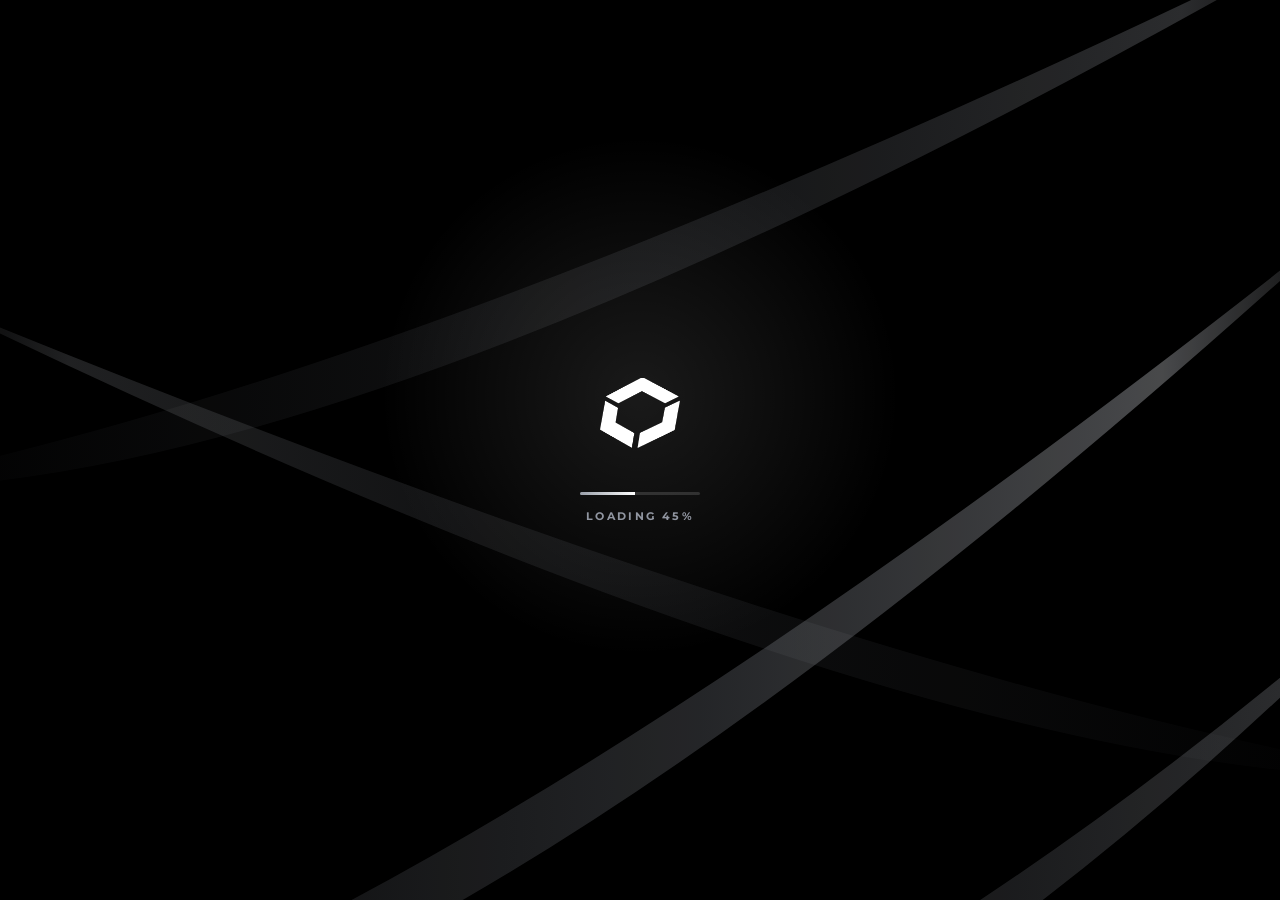
==== commit 6853c788: "Box titles: off-white #F2EFE8 instead of gold (Sharon) Co-Authored-By: Claude Opus 5.5 <noreply@anth" ====
--- a/index.html
+++ b/index.html
@@ -624,7 +624,7 @@
 #scr .gpc-bal #gpcIco{display:flex;filter:drop-shadow(0 0 6px rgba(25,184,95,.6))}
 #scr .gpc-bal b{font:700 34px/1 Inter,sans-serif;font-variant-numeric:tabular-nums;color:#fff}
 #scr .gpc-bal small{font:700 13px Inter,sans-serif;color:#3ddc84;letter-spacing:.5px;align-self:flex-end;margin-bottom:4px}
-#scr .gpc-shop{display:inline-flex;align-items:center;gap:4px;height:34px;padding:0 12px;border-radius:9px;border:1px solid #3ddc84;background:linear-gradient(180deg,#19b85f,#008a40);color:#fff;font:900 12px Archivo,sans-serif;font-stretch:125%;letter-spacing:.5px;box-shadow:0 0 12px rgba(0,154,73,.45);cursor:pointer;flex:none}
+#scr .gpc-shop{display:inline-flex;align-items:center;gap:4px;height:34px;padding:0 12px;border-radius:9px;border:1px solid #3ddc84;background:linear-gradient(180deg,#19b85f,#008a40);color:#fff;font:900 12px 'MistyBox Display',Archivo,sans-serif;font-stretch:125%;letter-spacing:.5px;box-shadow:0 0 12px rgba(0,154,73,.45);cursor:pointer;flex:none}
 #scr .gpc-row{display:grid;grid-template-columns:repeat(3,1fr);margin-top:16px;border-top:1px solid rgba(255,255,255,.08);padding-top:12px}
 #scr .gpc-row>div{display:flex;flex-direction:column;gap:4px}
 #scr .gpc-row>div+div{border-left:1px solid rgba(255,255,255,.08);padding-left:12px}
@@ -640,8 +640,8 @@
 .vals + .gline{top:calc(547.5*var(--U) + .16*var(--dyh,0px) + var(--nh,0px) - var(--dy,0px) + var(--st,0px))!important}
 #buy.cta{top:calc(573.5*var(--U) + .16*var(--dyh,0px) + var(--nh,0px) - var(--dy,0px) + var(--st,0px))!important}
 .gift{top:calc(628.5*var(--U) + .16*var(--dyh,0px) + var(--nh,0px) - var(--dy,0px) + var(--st,0px))!important}
-#scr#scr#scr#scr #name{display:block!important;white-space:normal!important;text-align:left!important;font:900 calc(42*var(--U))/.98 'Archivo',sans-serif!important;font-stretch:125%!important;font-style:normal!important;letter-spacing:1px!important;text-transform:uppercase;
- background:none!important;color:#e9c15a!important;-webkit-text-fill-color:#e9c15a!important;text-shadow:0 2px 0 rgba(0,0,0,.35)!important;filter:none!important;transform:none!important;padding:0!important;max-width:100%}
+#scr#scr#scr#scr #name{display:block!important;white-space:normal!important;text-align:left!important;font:900 calc(42*var(--U))/.98 'MistyBox Display','Archivo',sans-serif!important;font-stretch:125%!important;font-style:normal!important;letter-spacing:1px!important;text-transform:uppercase;
+ background:none!important;color:#F2EFE8!important;-webkit-text-fill-color:#F2EFE8!important;text-shadow:0 2px 0 rgba(0,0,0,.35)!important;filter:none!important;transform:none!important;padding:0!important;max-width:100%}
 /* wallet grows with the balance (right-anchored) */
 .wallet{left:auto!important;right:calc(13.8*var(--U))!important;width:auto!important;min-width:calc(131*var(--U));display:flex!important;align-items:center;padding:0 calc(36*var(--U)) 0 calc(32*var(--U))!important}
 .wallet #bal{position:static!important;transform:none!important;white-space:nowrap}
@@ -1172,7 +1172,7 @@
 .reveal .holo .hc{height:262px!important;width:330px!important}
 .reveal .holo-beam{width:460px!important;height:540px!important}
 /* 2026-11-25 Sharon: reveal price in the display font (Archivo Expanded Black) */
-#scr#scr#scr#scr .mbx-price,.mbx-rv .mbx-price{font-family:'Archivo',sans-serif!important;font-weight:900!important;font-stretch:125%!important;font-variation-settings:'wdth' 125!important;font-style:normal!important;letter-spacing:0!important}
+#scr#scr#scr#scr .mbx-price,.mbx-rv .mbx-price{font-family:'MistyBox Display','Archivo',sans-serif!important;font-weight:900!important;font-stretch:125%!important;font-variation-settings:'wdth' 125!important;font-style:normal!important;letter-spacing:0!important}
 /* 2026-11-25 Sharon: colour watch photos instead of cyan holograms */
 .reveal .holo .hi img,.reveal .holo .hlay .hi img{filter:drop-shadow(0 6px 14px rgba(0,0,0,.55))!important;opacity:1!important}
 .reveal .holo .hc::after{display:none!important}
@@ -1262,7 +1262,7 @@
 .menu.legal{margin-top:0}
 .lgdoc{font:500 13.5px/1.55 Inter,sans-serif;color:#d6dbd8;padding:0 20px 28px}
 .lgdoc .lgup{font-size:11.5px;color:#8a918d;margin:0 0 12px}
-.lgdoc h2{font:900 14px/1.25 Archivo,sans-serif;font-stretch:125%;letter-spacing:.6px;text-transform:uppercase;color:#fff;margin:22px 0 8px}
+.lgdoc h2{font:900 14px/1.25 'MistyBox Display',Archivo,sans-serif;font-stretch:125%;letter-spacing:.6px;text-transform:uppercase;color:#fff;margin:22px 0 8px}
 .lgdoc p,.lgdoc li{margin:0 0 9px}.lgdoc ul,.lgdoc ol{padding-left:20px;margin:0 0 10px}
 .lgdoc strong{color:#fff}.lgdoc a{color:#19b85f;text-decoration:underline}
 .lgdoc table{width:100%;border-collapse:collapse;margin:8px 0 14px;font-size:12px;display:block;overflow-x:auto}
@@ -1283,7 +1283,7 @@
 #v-leaderboard .first .lb2-bx{width:100%;margin-bottom:-10px}
 #v-leaderboard .lb2-glow{position:absolute;left:50%;bottom:44px;width:140px;height:140px;transform:translateX(-50%);background:radial-gradient(closest-side,rgba(25,184,95,.4),transparent);pointer-events:none}
 #v-leaderboard .first .lb2-glow{width:180px;height:180px;background:radial-gradient(closest-side,rgba(232,196,90,.34),transparent)}
-#v-leaderboard .lb2-hex{width:34px;height:38px;display:grid;place-items:center;font:900 16px Archivo,sans-serif;font-stretch:125%;color:#0b0b0d;background:var(--lbsteel);clip-path:polygon(50% 0,100% 25%,100% 75%,50% 100%,0 75%,0 25%);position:relative;z-index:3;margin-bottom:-19px}
+#v-leaderboard .lb2-hex{width:34px;height:38px;display:grid;place-items:center;font:900 16px 'MistyBox Display',Archivo,sans-serif;font-stretch:125%;color:#0b0b0d;background:var(--lbsteel);clip-path:polygon(50% 0,100% 25%,100% 75%,50% 100%,0 75%,0 25%);position:relative;z-index:3;margin-bottom:-19px}
 #v-leaderboard .first>.lb2-hex{width:40px;height:45px;font-size:19px;margin-bottom:-22px}
 #v-leaderboard .lb2-hex.gold,#v-leaderboard .first>.lb2-hex{background:var(--lbgold)}
 #v-leaderboard .lb2-hex.bronze{background:var(--lbbr)}
@@ -1292,10 +1292,10 @@
 #v-leaderboard .first .lb2-card{background:var(--lbgold);padding:30px 4px 15px}
 #v-leaderboard .first .lb2-card::before{background:linear-gradient(180deg,rgba(60,44,8,.55),rgba(8,8,10,.4) 70%)}
 #v-leaderboard .lb2-who{font:700 14px Inter,sans-serif;max-width:100%;overflow:hidden;text-overflow:ellipsis;white-space:nowrap}
-#v-leaderboard .lb2-pts{font:800 13px Archivo,sans-serif;font-stretch:125%;color:#dfe3e1;margin-top:3px}
+#v-leaderboard .lb2-pts{font:800 13px 'MistyBox Display',Archivo,sans-serif;font-stretch:125%;color:#dfe3e1;margin-top:3px}
 #v-leaderboard .first .lb2-pts{color:#e8c45a;font-size:14px}
 #v-leaderboard .lb2-prize{margin-top:8px;font:700 8.5px Inter,sans-serif;letter-spacing:1.6px;color:#8f9893;text-transform:uppercase;line-height:1.35}
-#v-leaderboard .lb2-prize b{display:block;color:#fff;font:900 10.5px Archivo,sans-serif;font-stretch:125%;letter-spacing:.4px;margin-top:2px}
+#v-leaderboard .lb2-prize b{display:block;color:#fff;font:900 10.5px 'MistyBox Display',Archivo,sans-serif;font-stretch:125%;letter-spacing:.4px;margin-top:2px}
 #v-leaderboard .lb2-prize b.v{font-size:11px;color:#dfe3e7}
 #v-leaderboard .first .lb2-prize b{color:#e8c45a}#v-leaderboard .first .lb2-prize b.v{color:#ffd46a}
 #v-leaderboard .bronze .lb2-prize b.v{color:#e39a63}
@@ -1303,9 +1303,9 @@
 #v-leaderboard .lb2-r{display:grid;grid-template-columns:40px 1fr auto 52px;align-items:center;gap:8px;height:58px;padding:0 12px 0 16px;border-top:1px solid rgba(255,255,255,.07)}
 #v-leaderboard .lb2-r:first-child{border-top:0}
 #v-leaderboard .lb2-r.me{background:rgba(0,154,73,.14)}
-#v-leaderboard .lb2-r .n{font:900 13px Archivo,sans-serif;font-stretch:125%;color:#8f9893}
+#v-leaderboard .lb2-r .n{font:900 13px 'MistyBox Display',Archivo,sans-serif;font-stretch:125%;color:#8f9893}
 #v-leaderboard .lb2-r .u{font:600 15px Inter,sans-serif;overflow:hidden;text-overflow:ellipsis;white-space:nowrap}
-#v-leaderboard .lb2-r .p{font:800 14px Archivo,sans-serif;font-stretch:125%}
+#v-leaderboard .lb2-r .p{font:800 14px 'MistyBox Display',Archivo,sans-serif;font-stretch:125%}
 #v-leaderboard .lb2-r img{width:52px;filter:drop-shadow(0 4px 5px rgba(0,0,0,.6))}
 #v-leaderboard .lb2-r .nb{color:#555c59;text-align:center}
 #v-leaderboard .lb2-cut{display:flex;align-items:center;gap:10px;padding:8px 16px;font:700 9.5px Inter,sans-serif;letter-spacing:2px;color:#19b85f;text-transform:uppercase}
@@ -1314,7 +1314,7 @@
 #v-leaderboard .lb2-me::before{background:linear-gradient(160deg,rgba(0,80,40,.4),rgba(8,8,10,.45) 60%)}
 #v-leaderboard .lb2-lab{font:700 10px Inter,sans-serif;letter-spacing:2.4px;color:#9fd9b8}
 #v-leaderboard .lb2-row{display:flex;align-items:flex-end;justify-content:space-between;gap:12px}
-#v-leaderboard .lb2-big{font:900 36px/1.05 Archivo,sans-serif;font-stretch:125%;margin-top:4px;color:#fff}
+#v-leaderboard .lb2-big{font:900 36px/1.05 'MistyBox Display',Archivo,sans-serif;font-stretch:125%;margin-top:4px;color:#fff}
 #v-leaderboard .lb2-myrk{display:flex;flex-direction:column;align-items:center;flex:none}
 #v-leaderboard .lb2-myrk .lb2-hex{margin:0;width:50px;height:56px;font-size:18px}
 #v-leaderboard .lb2-myrk span{font:700 8.5px Inter,sans-serif;letter-spacing:1.4px;color:#e8c45a;margin-top:5px;white-space:nowrap}
@@ -1325,6 +1325,7 @@
 #scr #v-leaderboard .lb2-cta{display:flex;align-items:center;justify-content:center;gap:10px;margin:16px 16px 0;width:calc(100% - 32px)}
 #v-leaderboard .lb2-how{display:block;margin:12px auto 0;font:600 13px Inter,sans-serif;color:#cfd3da;text-decoration:underline;text-underline-offset:3px;background:none;border:0}
 </style>
+<style id="mbfont">@font-face{font-family:'MistyBox Display';src:url(assets/fonts/MistyBoxDisplay-Bold.woff2) format('woff2');font-weight:100 900;font-stretch:50% 200%;font-style:normal;font-display:swap}</style>
 </head>
 <body>
 <div id="boot" role="status" aria-live="polite" aria-label="Loading MistyBox"><div class="bt-sw"></div><div class="bt-glow"></div><img class="bt-mark" src="assets/mark.png" alt="MistyBox"><div class="bt-bar"><i></i></div><div class="bt-txt">Loading <span id="bootPct">0%</span></div><div class="sp" aria-hidden="true"><div class="sp-w sp-l"><img src="assets/logo-white.png" alt=""></div><div class="sp-slot"></div><div class="sp-w sp-r"><img src="assets/logo-white.png" alt=""></div><div class="sp-tag">Luxury Shopping Reinvented</div></div></div>
@@ -2642,7 +2643,7 @@
  const pool=async(items,n)=>{let i=0;await Promise.all(Array.from({length:n},async()=>{while(i<items.length)await one(items[i++])}))};
  window.__mbPrefetch=pool(list.sort((a,b)=>b.w-a.w),6).then(()=>{window.__mbPrefetchDone=true});           // 3D module waits for this before its first model load (no double download)
  const ready3d=new Promise(res=>{if(window.__mb3d)return res(window.__mb3d);addEventListener('mb3d-ready',()=>res(window.__mb3d),{once:true});addEventListener('mb3d-failed',()=>res(null),{once:true})});
- const fonts=()=>Promise.all(['900 20px Archivo','700 20px Inter','600 20px Inter','500 20px Inter','400 20px Inter','900 italic 20px Montserrat','800 italic 20px Montserrat','800 20px Montserrat','700 20px Montserrat','600 20px Montserrat','500 20px Montserrat','800 italic 20px Poppins','700 20px Poppins','600 20px Poppins','400 20px Poppins'].map(f=>document.fonts.load(f).catch(()=>{}))).then(()=>document.fonts.ready);
+ const fonts=()=>Promise.all(['20px "MistyBox Display"','900 20px Archivo','700 20px Inter','600 20px Inter','500 20px Inter','400 20px Inter','900 italic 20px Montserrat','800 italic 20px Montserrat','800 20px Montserrat','700 20px Montserrat','600 20px Montserrat','500 20px Montserrat','800 italic 20px Poppins','700 20px Poppins','600 20px Poppins','400 20px Poppins'].map(f=>document.fonts.load(f).catch(()=>{}))).then(()=>document.fonts.ready);
  const finish=()=>{if(boot.classList.contains('done'))return;set(1);window.__mbBooted=true;const wait=Math.max(0,900-(performance.now()-T0));
    const end=()=>{boot.classList.add('done');setTimeout(()=>boot.remove(),700);dispatchEvent(new Event('mb-booted'))};
    // gate: browsers only allow sound after a tap, so at 100% we ask for one; the tap unlocks audio and starts the splash with its sound
@@ -3707,7 +3708,7 @@
    Display: Archivo Expanded Black (wdth 125, wght 900), free stand-in for Druk Wide (commercial, Sharon 2026-11-25) until licensed files arrive.
    UI: Inter. The logo is an image asset and is never set in type. */
 :root{
- --mb-font-display:'Archivo',sans-serif;
+ --mb-font-display:'MistyBox Display','Archivo',sans-serif;
  --mb-stretch-display:125%;
  --mb-font-ui:'Inter',system-ui,-apple-system,sans-serif;
  --mb-type-white:#ffffff;
@@ -3798,7 +3799,7 @@
 #dropTag::before{content:"";position:absolute;inset:1.5px;z-index:-1;background:#0b0c0e;clip-path:polygon(calc(var(--cut) - .6px) 0,100% 0,100% calc(100% - var(--cut) + .6px),calc(100% - var(--cut) + .6px) 100%,0 100%,0 calc(var(--cut) - .6px))}
 #dropTag.on{display:flex}
 #dropTag i{width:8px;height:8px;border-radius:50%;background:#19b85f;box-shadow:0 0 8px #19b85f;animation:dropPulse 1.1s ease-in-out infinite}
-#scr#scr#scr #dropTag b{font-family:'Archivo',sans-serif!important;font-weight:900!important;font-size:11px!important;line-height:1!important;font-stretch:125%!important;letter-spacing:1px!important;color:#fff;text-transform:uppercase;white-space:nowrap}
+#scr#scr#scr #dropTag b{font-family:'MistyBox Display','Archivo',sans-serif!important;font-weight:900!important;font-size:11px!important;line-height:1!important;font-stretch:125%!important;letter-spacing:1px!important;color:#fff;text-transform:uppercase;white-space:nowrap}
 #scr#scr#scr #dropTag span{font-family:'Inter',sans-serif!important;font-weight:700!important;font-size:13px!important;line-height:1!important;color:#fff;font-variant-numeric:tabular-nums;letter-spacing:.3px!important;white-space:nowrap}
 @keyframes dropPulse{50%{opacity:.35;transform:scale(.8)}}
 @media (prefers-reduced-motion:reduce){#dropTag i{animation:none}}
@@ -4329,15 +4330,15 @@
 #dk .dk-wi:first-child{border:0}
 #dk .dk-wi img{width:50px;height:50px;object-fit:contain;flex:none}
 #dk .dk-wi b{display:block;font:700 14px Inter,sans-serif}#dk .dk-wi small{display:block;font:500 12px Inter,sans-serif;color:#8f9893;white-space:nowrap;overflow:hidden;text-overflow:ellipsis;max-width:130px}
-#dk .dk-wi em{margin-left:auto;font:800 14px Archivo,sans-serif;font-stretch:125%;font-style:normal}
+#dk .dk-wi em{margin-left:auto;font:800 14px 'MistyBox Display',Archivo,sans-serif;font-stretch:125%;font-style:normal}
 #dk .dk-lk{display:block;white-space:nowrap;margin-top:12px;font:700 13px Inter,sans-serif;color:#3ddc84;background:none;border:0;cursor:pointer;padding:0}
-#dk .dk-big{font:900 26px Archivo,sans-serif;font-stretch:125%;margin-top:4px}
+#dk .dk-big{font:900 26px 'MistyBox Display',Archivo,sans-serif;font-stretch:125%;margin-top:4px}
 #dk .dk-row{display:flex;justify-content:space-between;align-items:flex-end;gap:10px}
 #dk .dk-bxs{display:grid;grid-template-columns:repeat(4,1fr);gap:8px;margin-top:12px}
 #dk .dk-bxs button{padding:6px 4px 5px;background:rgba(255,255,255,.03);border:1px solid rgba(255,255,255,.1);cursor:pointer;color:#fff;clip-path:polygon(8px 0,100% 0,100% calc(100% - 8px),calc(100% - 8px) 100%,0 100%,0 8px)}
 #dk .dk-bxs button.on{border-color:#19b85f;background:rgba(0,154,73,.18)}
 #dk .dk-bxs img{width:100%;aspect-ratio:1;object-fit:contain;display:block}
-#dk .dk-bxs b{display:block;font:800 10.5px Archivo,sans-serif;font-stretch:125%;margin-top:2px}
+#dk .dk-bxs b{display:block;font:800 10.5px 'MistyBox Display',Archivo,sans-serif;font-stretch:125%;margin-top:2px}
 
 /* ===== Desktop wide pages (Sharon 2026-11-25: "not a mobile column"): every page except Boxes uses the full desktop width ===== */
 html.desk .phone{width:100vw!important;box-shadow:none!important}   /* full width so the app's own animated hex background covers the whole screen (Sharon 2026-11-25) */
@@ -4431,7 +4432,7 @@
 #dk .dk-vip .lv{width:48px;height:50px;flex:none}
 #dk .dk-vip .lv svg{width:100%;height:100%}
 #dk .dk-vip .tx{flex:1;min-width:0;text-align:left;display:block}#dk .dk-vip .tx>span{display:block}
-#dk .dk-vip .tx b{display:block;font:900 13px Archivo,sans-serif;font-stretch:125%;letter-spacing:1px}
+#dk .dk-vip .tx b{display:block;font:900 13px 'MistyBox Display',Archivo,sans-serif;font-stretch:125%;letter-spacing:1px}
 #dk .dk-vip .bar{height:8px;margin:7px 0 5px;background:rgba(255,255,255,.1);clip-path:polygon(4px 0,100% 0,100% calc(100% - 4px),calc(100% - 4px) 100%,0 100%,0 4px)}
 #dk .dk-vip .bar i{display:block;height:100%;background:linear-gradient(90deg,#00702f,#3ddc84)}
 #dk .dk-vip .tx span{font:500 11.5px Inter,sans-serif;color:#c3c7cf}
@@ -4504,7 +4505,7 @@
  cats.innerHTML=[...document.querySelectorAll('#cats .mb-cat')].map(b=>{const c=b.dataset.c,live=c==='watches'||c==='bags';return `<button type="button" data-c="${c}" class="${live?'':'soon'}">${uid(b.querySelector('svg').outerHTML,'dk'+c)}${b.textContent.trim()}${live?'':'<small>SOON</small>'}</button>`}).join('');
  cats.addEventListener('click',e=>{const b=e.target.closest('[data-c]');if(b&&window.MBCat)MBCat.pick(b.dataset.c)});
  {const g=document.querySelector('#dwLoyal .mb-gift svg');if(g)document.getElementById('dkVipGift').innerHTML=uid(g.outerHTML,'dkgift')}
- const lvH=n=>`<svg viewBox="0 0 48 54"><defs><linearGradient id="dkvg" x1="0" y1="0" x2="1" y2="1"><stop offset="0" stop-color="#f4f5f7"/><stop offset=".4" stop-color="#8e939b"/><stop offset=".7" stop-color="#e9ebee"/><stop offset="1" stop-color="#7e838b"/></linearGradient></defs><polygon points="24,1 47,14 47,40 24,53 1,40 1,14" fill="url(#dkvg)"/><polygon points="24,6 42,16.5 42,37.5 24,48 6,37.5 6,16.5" fill="#0d0e11"/><text x="24" y="34" text-anchor="middle" font-family="Archivo,sans-serif" font-weight="900" font-size="20" fill="#fff">${n}</text></svg>`;
+ const lvH=n=>`<svg viewBox="0 0 48 54"><defs><linearGradient id="dkvg" x1="0" y1="0" x2="1" y2="1"><stop offset="0" stop-color="#f4f5f7"/><stop offset=".4" stop-color="#8e939b"/><stop offset=".7" stop-color="#e9ebee"/><stop offset="1" stop-color="#7e838b"/></linearGradient></defs><polygon points="24,1 47,14 47,40 24,53 1,40 1,14" fill="url(#dkvg)"/><polygon points="24,6 42,16.5 42,37.5 24,48 6,37.5 6,16.5" fill="#0d0e11"/><text x="24" y="34" text-anchor="middle" font-family="MistyBox Display,Archivo,sans-serif" font-weight="900" font-size="20" fill="#fff">${n}</text></svg>`;
  vip.onclick=()=>{const g=document.querySelector('#dwLoyal .mb-gift');if(g)g.click();const tip=document.getElementById('gift-tip');if(tip&&typeof toast==='function')toast((tip.querySelector('small')?.textContent||'')+': '+(tip.querySelector('b')?.textContent||'')+' · '+(tip.querySelector('span')?.textContent||''))};
  const syncX=()=>{if(window.MBCat)cats.querySelectorAll('[data-c]').forEach(b=>b.classList.toggle('on',b.dataset.c===MBCat.cat));
   const tr=document.querySelector('#loyal .mb-track'),lab=document.querySelector('#dwLoyal .mb-drawer-tab')?.getAttribute('aria-label')||'',m=/level (\d+)/i.exec(lab),tip=document.getElementById('gift-tip');
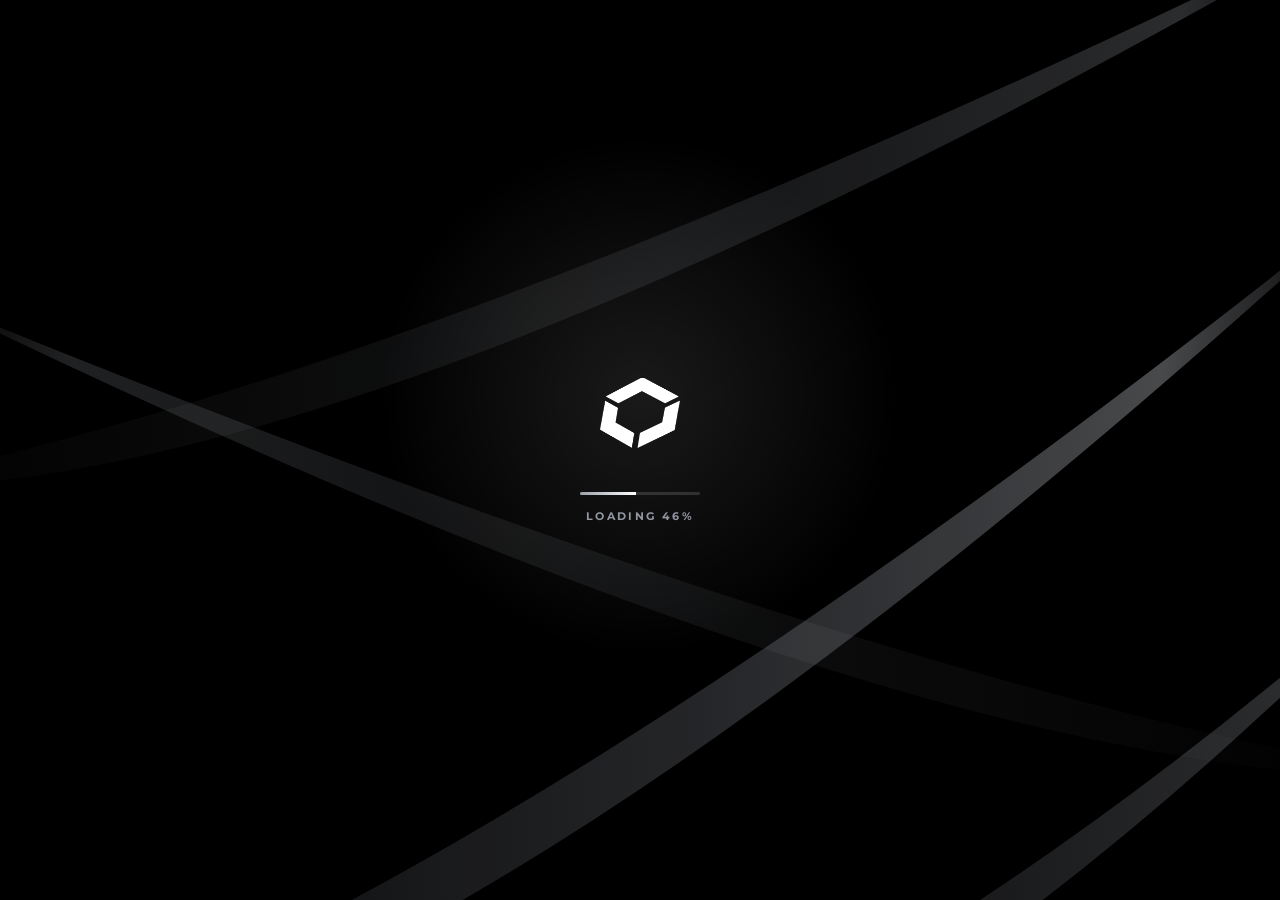
==== commit 8b7d3d65: "Auto-reload once when a newer build is live, so phones never stay on a cached version Co-Authored-By" ====
--- a/index.html
+++ b/index.html
@@ -1,5 +1,6 @@
 <!doctype html>
-<html lang="en"><head><meta charset="utf-8">
+<html lang="en"><head>
+<meta name="mb-build" content="1795621361"><meta charset="utf-8">
 <meta name="viewport" content="width=device-width,initial-scale=1,viewport-fit=cover">
 <meta name="apple-mobile-web-app-capable" content="yes"><meta name="mobile-web-app-capable" content="yes">
 <meta name="apple-mobile-web-app-status-bar-style" content="black-translucent"><meta name="apple-mobile-web-app-title" content="MistyBox">
@@ -4515,4 +4516,9 @@
  MQ.addEventListener('change',apply);addEventListener('resize',()=>{if(R.classList.contains('desk'))hex()});apply();setInterval(sync,300);sync();
 })();
 </script>
+<script id="mb-autoupdate">/* GitHub Pages caches the page for up to 10 min: if a newer build is live, reload once (2026-11-25) */
+(()=>{const cur=document.querySelector('meta[name=mb-build]')?.content;if(!cur)return;
+ const chk=()=>fetch(location.pathname+'?build='+Date.now(),{cache:'no-store'}).then(r=>r.text()).then(t=>{const m=/name="mb-build" content="(\d+)"/.exec(t);
+  if(m&&m[1]!==cur){let k='mbReloaded'+m[1];try{if(sessionStorage.getItem(k))return;sessionStorage.setItem(k,1)}catch(e){}location.reload()}}).catch(()=>{});
+ setTimeout(chk,1500);document.addEventListener('visibilitychange',()=>{if(!document.hidden)chk()})})();</script>
 </body></html>
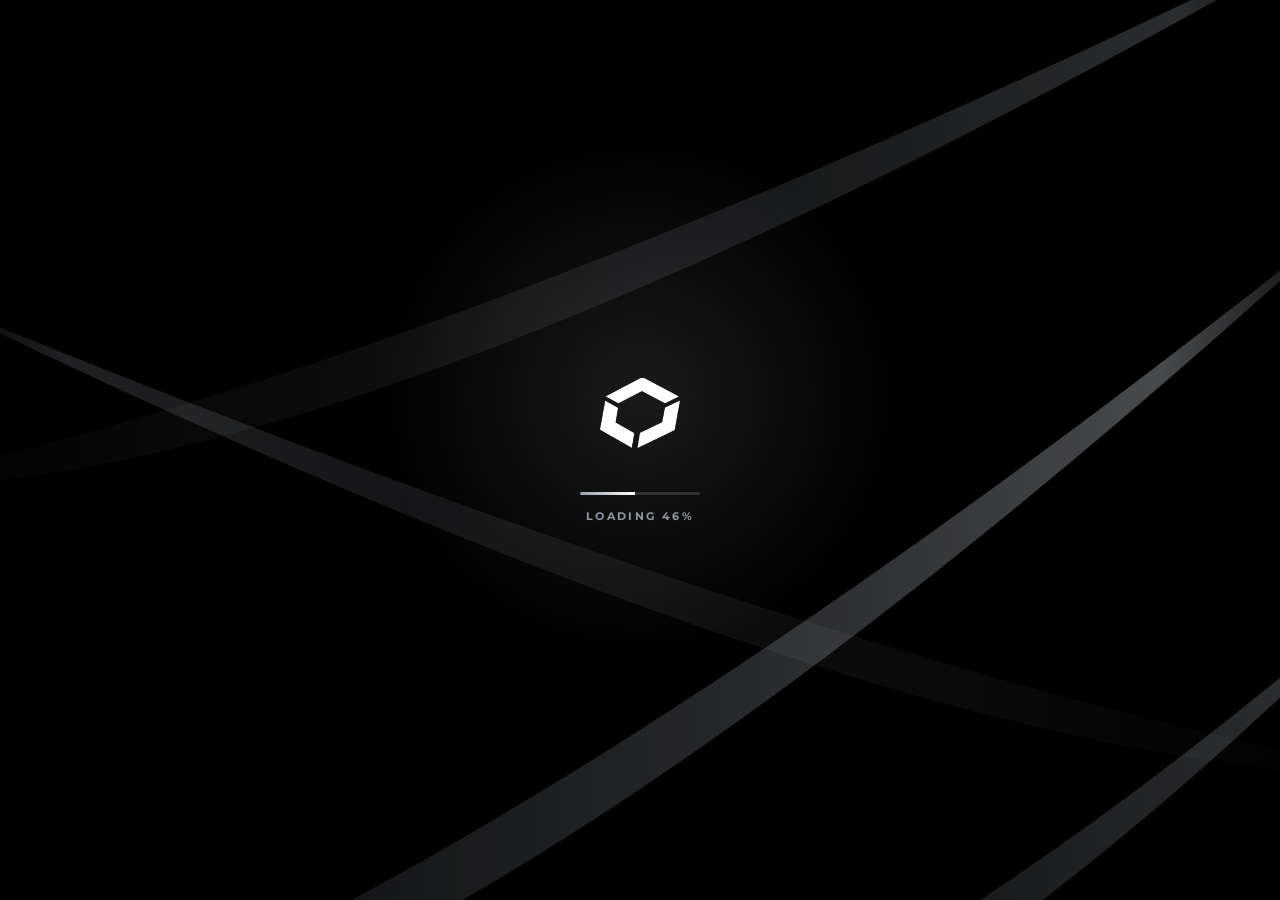
==== commit 0bca9b7a: "Pick-a-box: one light beam from above (was three stripes) with dust drifting through it Co-Authored-" ====
--- a/index.html
+++ b/index.html
@@ -1,6 +1,6 @@
 <!doctype html>
 <html lang="en"><head>
-<meta name="mb-build" content="1795621361"><meta charset="utf-8">
+<meta name="mb-build" content="1795625118"><meta charset="utf-8">
 <meta name="viewport" content="width=device-width,initial-scale=1,viewport-fit=cover">
 <meta name="apple-mobile-web-app-capable" content="yes"><meta name="mobile-web-app-capable" content="yes">
 <meta name="apple-mobile-web-app-status-bar-style" content="black-translucent"><meta name="apple-mobile-web-app-title" content="MistyBox">
@@ -2074,10 +2074,10 @@
  openPicker(bi)}
 /* pick your box: a ring of identical boxes on a dark stage; drag to turn, the one under the spotlight is yours */
 function openPicker(bi){const b=BOXES[bi],pk=$('#pick');let chosen=false,api=null;
- pk.className='pick';pk.innerHTML=`<div class="curt"></div><div class="pool"></div><div class="vig"></div>
+ pk.className='pick';pk.innerHTML=`<div class="pk-ray"></div><canvas class="pk-dust"></canvas><div class="pool"></div><div class="vig"></div>
   <div class="ttl"><div class="k">CHOOSE YOUR BOX</div><div class="n">${esc(b.skin)}</div><div class="s">Every box holds the same collection. Pick the one you like.</div></div>
   <div class="hint"><svg width="26" height="26" viewBox="0 0 24 24" fill="none" stroke="currentColor" stroke-width="1.6" stroke-linecap="round" stroke-linejoin="round"><path d="M9 11V5.5a1.5 1.5 0 0 1 3 0V11"/><path d="M12 10.5V4.5a1.5 1.5 0 0 1 3 0v6"/><path d="M15 10.5V6.5a1.5 1.5 0 0 1 3 0V14a6 6 0 0 1-6 6h-1a6 6 0 0 1-5-2.7L3.6 14a1.6 1.6 0 0 1 2.6-1.8L9 15"/></svg><span>Drag to move</span></div>
-  <button class="cta pk-go">OPEN THIS BOX</button><button class="pk-x" aria-label="Back">×</button>`;
+  <button class="cta pk-go">OPEN THIS BOX</button><button class="pk-x" aria-label="Back">×</button>`;try{pkDust(pk)}catch(e){}
  pk.classList.add('on');scr.classList.add('pk-on');requestAnimationFrame(()=>requestAnimationFrame(()=>pk.classList.add('vis')));SFX.whoosh(1);
  const choose=()=>{if(chosen)return;chosen=true;pk.classList.add('chosen');SFX.charge();try{navigator.vibrate&&navigator.vibrate(20)}catch(e){}
   if(!api){setTimeout(()=>{openBox(bi);setTimeout(closePicker,300)},150);return}
@@ -4447,6 +4447,12 @@
 /* during the spin and reveal: only the opening on screen, like mobile */
 html.desk:has(#reveal.on) #dk .dk-cats,html.desk:has(#reveal.on) #dk .dk-vip{display:none!important}
 html.desk:has(#reveal.on) #scr#scr#scr#scr .inside4,html.desk:has(#reveal.on) #scr#scr#scr#scr .t,html.desk:has(#reveal.on) #scr#scr#scr#scr .vals,html.desk:has(#reveal.on) #scr#scr#scr#scr #buy,html.desk:has(#reveal.on) #scr#scr#scr#scr .gift{visibility:hidden!important}
+
+/* pick-a-box: one light beam from above with dust floating in it (Sharon 2026-11-25) */
+.pick .pk-ray{position:absolute;left:50%;top:-6%;width:100%;height:78%;transform:translateX(-50%);pointer-events:none;mix-blend-mode:screen;filter:blur(14px);
+ background:linear-gradient(180deg,rgba(215,225,255,.5),rgba(190,205,255,.22) 55%,rgba(170,185,255,.06) 85%,rgba(170,185,255,0));clip-path:polygon(44% 0,56% 0,78% 100%,22% 100%);animation:pkRay 6s ease-in-out infinite}
+@keyframes pkRay{50%{opacity:.82}}
+.pick canvas.pk-dust{position:absolute;inset:0;width:100%;height:100%;pointer-events:none;mix-blend-mode:screen}
 </style>
 <div id="dk" aria-hidden="false">
  <div class="dk-bk"><svg id="dkHex"></svg></div>
@@ -4521,4 +4527,16 @@
  const chk=()=>fetch(location.pathname+'?build='+Date.now(),{cache:'no-store'}).then(r=>r.text()).then(t=>{const m=/name="mb-build" content="(\d+)"/.exec(t);
   if(m&&m[1]!==cur){let k='mbReloaded'+m[1];try{if(sessionStorage.getItem(k))return;sessionStorage.setItem(k,1)}catch(e){}location.reload()}}).catch(()=>{});
  setTimeout(chk,1500);document.addEventListener('visibilitychange',()=>{if(!document.hidden)chk()})})();</script>
+<script id="pk-dust-js">/* dust motes drifting in the pick-a-box light beam */
+function pkDust(pk){const cv=pk.querySelector('.pk-dust');if(!cv)return;const g=cv.getContext('2d'),RM=matchMedia('(prefers-reduced-motion: reduce)').matches;let W=0,H=0,P=[],dpr=Math.min(2,devicePixelRatio||1);
+ const size=()=>{W=cv.clientWidth;H=cv.clientHeight;cv.width=W*dpr;cv.height=H*dpr;g.setTransform(dpr,0,0,dpr,0,0)};size();
+ const cone=y=>{const t=Math.max(0,Math.min(1,(y+.06*H)/(.78*H)));return [W*(.44-.22*t),W*(.56+.22*t)]};   // beam edges at height y
+ const mk=(y)=>{y=y==null?Math.random()*H*.72:y;const [l,r]=cone(y);return {x:l+Math.random()*(r-l),y,r:.5+Math.random()*1.6,vx:(Math.random()-.5)*.12,vy:-.05-Math.random()*.12,a:.25+Math.random()*.6,tw:Math.random()*6.28,ts:.01+Math.random()*.03}};
+ const t0=performance.now(),tick=()=>{if(!pk.isConnected||(!pk.classList.contains('on')&&performance.now()-t0>1500))return;if(cv.clientWidth!==W){size();P.length=0;for(let i=0;i<Math.round(W*H/2200);i++)P.push(mk())}g.clearRect(0,0,W,H);
+  for(const p of P){if(!RM){p.x+=p.vx+Math.sin(p.tw*.7)*.08;p.y+=p.vy;p.tw+=p.ts}if(p.y<-10)Object.assign(p,mk(H*.72));
+   const [l,r]=cone(p.y),mid=(l+r)/2,half=(r-l)/2,inn=1-Math.min(1,Math.abs(p.x-mid)/half);if(inn<=0){p.x=mid+(Math.random()-.5)*half;continue}
+   const fall=Math.min(1,(H*.74-p.y)/(H*.2)),al=p.a*inn*Math.max(0,fall)*(.55+.45*Math.sin(p.tw));if(al<=.01)continue;
+   g.beginPath();g.arc(p.x,p.y,p.r,0,6.283);g.fillStyle=`rgba(235,240,255,${al})`;g.shadowColor='rgba(220,230,255,.9)';g.shadowBlur=6;g.fill()}
+  requestAnimationFrame(tick)};requestAnimationFrame(tick)}
+</script>
 </body></html>
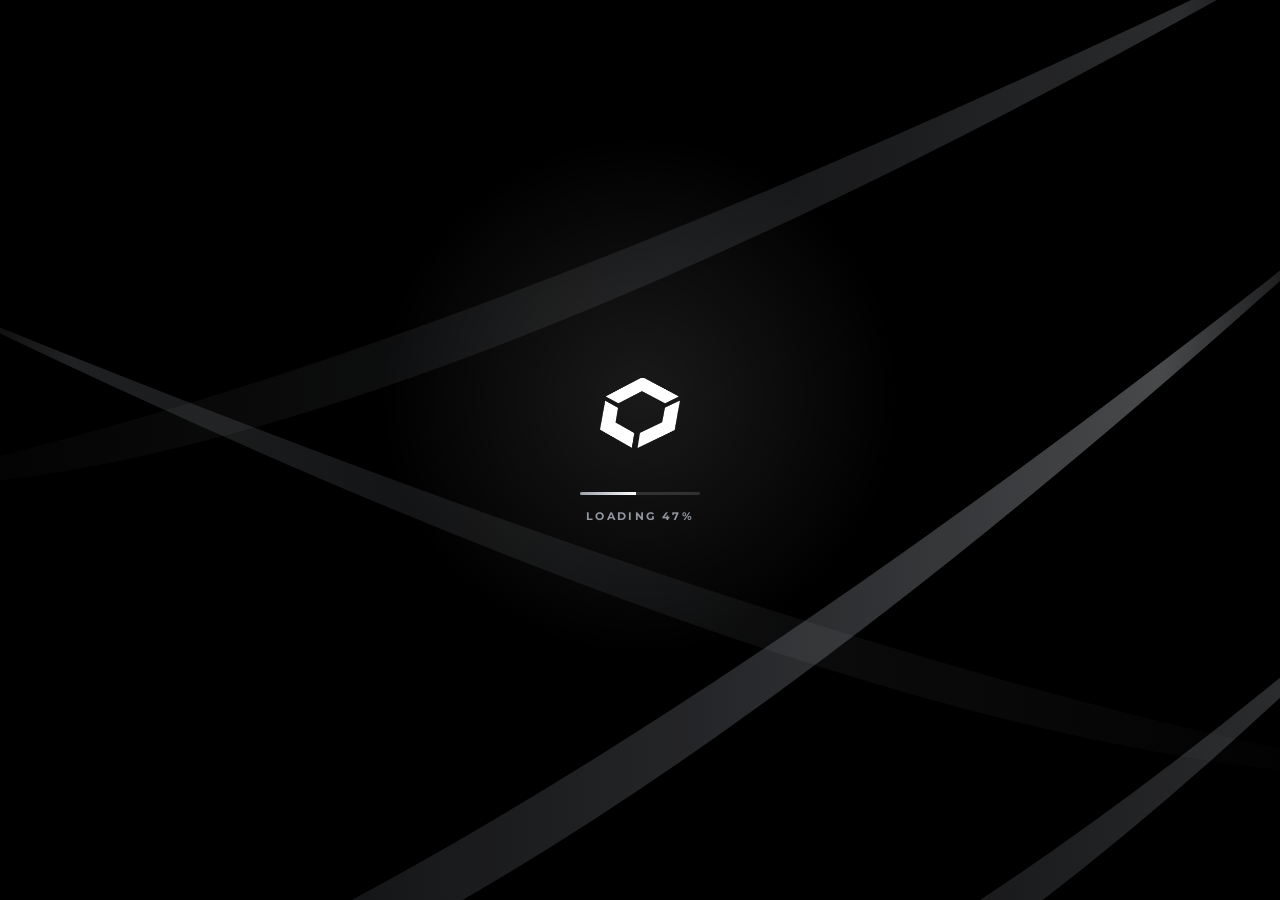
==== commit 21f7e655: "Add 18+ age gate popup on app entry with no-entry screen and back. Co-Authored-By: Claude Opus 5.5 <" ====
--- a/index.html
+++ b/index.html
@@ -1,6 +1,6 @@
 <!doctype html>
 <html lang="en"><head>
-<meta name="mb-build" content="1795625118"><meta charset="utf-8">
+<meta name="mb-build" content="1795682733"><meta charset="utf-8">
 <meta name="viewport" content="width=device-width,initial-scale=1,viewport-fit=cover">
 <meta name="apple-mobile-web-app-capable" content="yes"><meta name="mobile-web-app-capable" content="yes">
 <meta name="apple-mobile-web-app-status-bar-style" content="black-translucent"><meta name="apple-mobile-web-app-title" content="MistyBox">
@@ -4539,4 +4539,61 @@
    g.beginPath();g.arc(p.x,p.y,p.r,0,6.283);g.fillStyle=`rgba(235,240,255,${al})`;g.shadowColor='rgba(220,230,255,.9)';g.shadowBlur=6;g.fill()}
   requestAnimationFrame(tick)};requestAnimationFrame(tick)}
 </script>
+<style id="agegate-css">
+#ag{position:fixed;inset:0;z-index:2147482000;display:flex;align-items:center;justify-content:center;padding:20px;background:rgba(4,4,6,.62);-webkit-backdrop-filter:blur(10px) saturate(.9);backdrop-filter:blur(10px) saturate(.9);opacity:0;transition:opacity .35s ease;font-family:Montserrat,system-ui,sans-serif}
+#ag.on{opacity:1}
+#ag .ag-card{--c:22px;position:relative;isolation:isolate;width:min(100%,380px);padding:34px 26px 26px;text-align:center;color:#fff;transform:translateY(14px) scale(.97);transition:transform .45s cubic-bezier(.2,.9,.25,1.15)}
+#ag.on .ag-card{transform:none}
+#ag .ag-card::before{content:"";position:absolute;inset:0;z-index:-2;background:linear-gradient(135deg,#f4f5f7 0%,#9ea3ab 18%,#e9ebee 42%,#7e838b 62%,#d9dce0 82%,#8c9098 100%);clip-path:polygon(var(--c) 0,100% 0,100% calc(100% - var(--c)),calc(100% - var(--c)) 100%,0 100%,0 var(--c))}
+#ag .ag-card::after{content:"";position:absolute;inset:1.5px;z-index:-1;background:linear-gradient(180deg,rgba(24,24,28,.94),rgba(6,6,8,.96));clip-path:polygon(calc(var(--c) - .6px) 0,100% 0,100% calc(100% - var(--c) + .6px),calc(100% - var(--c) + .6px) 100%,0 100%,0 calc(var(--c) - .6px))}
+#ag .ag-logo{display:block;width:150px;height:auto;margin:0 auto 22px;opacity:.95}
+#ag .ag-badge{position:relative;width:74px;height:74px;margin:0 auto 18px;display:flex;align-items:center;justify-content:center;font:900 26px/1 'MistyBox Display','Archivo',sans-serif;color:#0b0d12;background:linear-gradient(180deg,#ffffff 0%,#e3e6ea 40%,#b9bdc4 68%,#eef0f3 100%);clip-path:polygon(25% 0,75% 0,100% 50%,75% 100%,25% 100%,0 50%)}
+#ag .ag-badge.x{background:linear-gradient(135deg,#f4f5f7 0%,#9ea3ab 30%,#e9ebee 55%,#7e838b 100%)}
+#ag .ag-badge.x::after{content:"";position:absolute;inset:2px;background:#0c0c10;clip-path:polygon(25% 0,75% 0,100% 50%,75% 100%,25% 100%,0 50%)}
+#ag .ag-badge.x svg{position:relative;z-index:1}
+#ag h2{margin:0 0 10px;font:900 24px/1.12 'MistyBox Display','Archivo',sans-serif;letter-spacing:.4px;text-transform:uppercase;color:#F2EFE8}
+#ag p{margin:0 auto 24px;max-width:290px;font:500 14px/1.5 Montserrat,sans-serif;color:#c3c7cf}
+#ag .ag-b{--cut:14px;position:relative;isolation:isolate;display:block;width:100%;min-height:52px;margin:0 0 12px;border:0;cursor:pointer;font:italic 900 15px/1 Montserrat,sans-serif;letter-spacing:.3px;text-transform:uppercase;clip-path:polygon(var(--cut) 0,100% 0,100% calc(100% - var(--cut)),calc(100% - var(--cut)) 100%,0 100%,0 var(--cut));transition:transform .12s ease,filter .2s}
+#ag .ag-b:active{transform:scale(.98)}
+#ag .ag-b:hover{filter:brightness(1.07)}
+#ag .ag-b.p{color:#0b0d12;background:repeating-linear-gradient(90deg,rgba(255,255,255,.08) 0 1px,rgba(0,0,0,0) 1px 3px),linear-gradient(180deg,#ffffff 0%,#e3e6ea 40%,#b9bdc4 68%,#eef0f3 100%)}
+#ag .ag-b.s{color:#fff;background:linear-gradient(135deg,#f4f5f7 0%,#9ea3ab 18%,#e9ebee 42%,#7e838b 62%,#d9dce0 82%,#8c9098 100%)}
+#ag .ag-b.s::before{content:"";position:absolute;inset:1.5px;z-index:-1;background:linear-gradient(180deg,#18181b,#060607);clip-path:polygon(calc(var(--cut) - .6px) 0,100% 0,100% calc(100% - var(--cut) + .6px),calc(100% - var(--cut) + .6px) 100%,0 100%,0 calc(var(--cut) - .6px))}
+#ag .ag-fine{margin:6px 0 0;font:600 10.5px/1.4 Montserrat,sans-serif;letter-spacing:.3px;color:#7d828c}
+#ag .ag-pane{display:none}#ag .ag-pane.on{display:block;animation:agIn .35s ease both}
+@keyframes agIn{from{opacity:0;transform:translateY(8px)}to{opacity:1;transform:none}}
+@media (prefers-reduced-motion:reduce){#ag,#ag .ag-card,#ag .ag-pane.on{transition:none;animation:none}}
+</style>
+<div id="ag" role="dialog" aria-modal="true" aria-labelledby="agT" hidden>
+ <div class="ag-card">
+  <img class="ag-logo" src="assets/logo-white.png" alt="MistyBox">
+  <div class="ag-pane on" data-p="ask">
+   <div class="ag-badge">18+</div>
+   <h2 id="agT">Are you 18 or older?</h2>
+   <p>MistyBox is for adults only. Please confirm your age to enter.</p>
+   <button class="ag-b p" type="button" data-a="yes">I'm 18 or older</button>
+   <button class="ag-b s" type="button" data-a="no">I'm under 18</button>
+   <div class="ag-fine">By entering you agree to our Terms &amp; Privacy Policy.</div>
+  </div>
+  <div class="ag-pane" data-p="no">
+   <div class="ag-badge x"><svg width="30" height="30" viewBox="0 0 24 24" fill="none" stroke="#F2EFE8" stroke-width="2.4" stroke-linecap="round"><rect x="5" y="11" width="14" height="10" rx="1.5"/><path d="M8 11V8a4 4 0 0 1 8 0v3"/></svg></div>
+   <h2>Sorry, no entry</h2>
+   <p>You must be 18 or older to use MistyBox. Come back when you're of age.</p>
+   <button class="ag-b s" type="button" data-a="back">Back</button>
+  </div>
+ </div>
+</div>
+<script id="agegate-js">
+(function(){
+ var ag=document.getElementById('ag');if(!ag)return;
+ var K='mbAge18';try{if(sessionStorage.getItem(K)==='1'){ag.remove();return}}catch(e){}
+ function pane(n){ag.querySelectorAll('.ag-pane').forEach(function(p){p.classList.toggle('on',p.dataset.p===n)});var f=ag.querySelector('.ag-pane.on .ag-b');f&&f.focus({preventScroll:true})}
+ function open(){ag.hidden=false;requestAnimationFrame(function(){ag.classList.add('on');pane('ask')})}
+ ag.addEventListener('click',function(e){var b=e.target.closest('[data-a]');if(!b)return;var a=b.dataset.a;
+  if(a==='yes'){try{sessionStorage.setItem(K,'1')}catch(e){}ag.classList.remove('on');setTimeout(function(){ag.remove()},380)}
+  else if(a==='no')pane('no');else pane('ask')});
+ if(!document.getElementById('boot'))open();else addEventListener('mb-booted',open,{once:true});
+})();
+</script>
+
 </body></html>
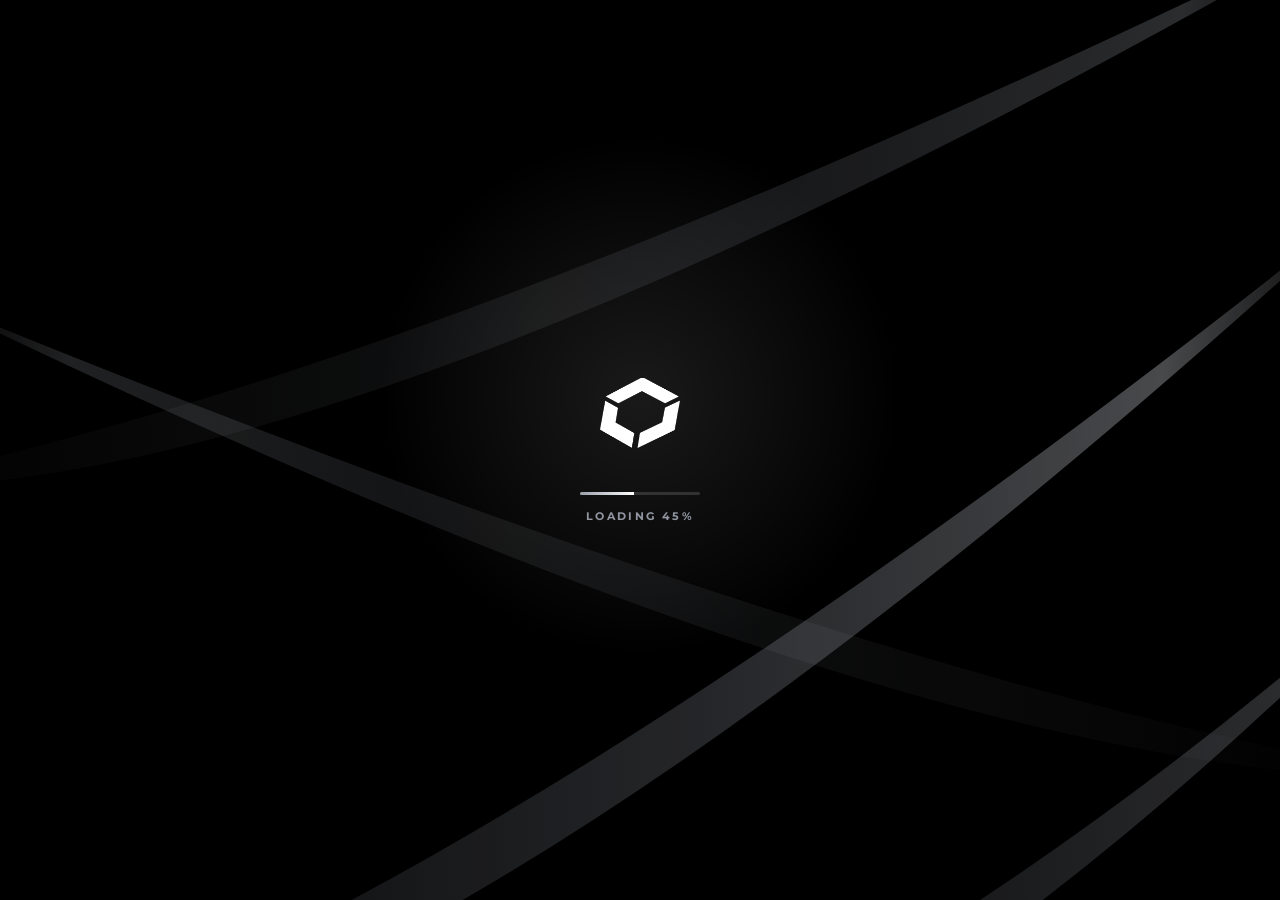
==== commit 981f78ad: "Move desktop layout to its own link (/desktop/); main link keeps the phone mockup on desktop. Co-Aut" ====
--- a/index.html
+++ b/index.html
@@ -1,6 +1,6 @@
 <!doctype html>
 <html lang="en"><head>
-<meta name="mb-build" content="1795682733"><meta charset="utf-8">
+<meta name="mb-build" content="1795706042"><meta charset="utf-8">
 <meta name="viewport" content="width=device-width,initial-scale=1,viewport-fit=cover">
 <meta name="apple-mobile-web-app-capable" content="yes"><meta name="mobile-web-app-capable" content="yes">
 <meta name="apple-mobile-web-app-status-bar-style" content="black-translucent"><meta name="apple-mobile-web-app-title" content="MistyBox">
@@ -4490,7 +4490,7 @@
   for(let y=-r,row=0;y<H+r;y+=r*1.5,row++)for(let x=(row%2?w/2:0)-w;x<W+w;x+=w){k++;const pts=[...Array(6)].map((_,i)=>{const a=Math.PI/180*(60*i-30);return(x+r*.93*Math.cos(a)).toFixed(1)+','+(y+r*.93*Math.sin(a)).toFixed(1)}).join(' ');
    const fade=Math.max(.25,1-y/H*.9),lit=rnd(k)>.88;s+=`<polygon points="${pts}" fill="${lit?`rgba(0,154,73,${(.14+rnd(k+7)*.28)*fade})`:`rgba(255,255,255,${.02*fade+.008})`}" stroke="rgba(0,0,0,.6)" stroke-width="3"/>`}
   sv.setAttribute('viewBox',`0 0 ${W} ${H}`);sv.innerHTML=s};
- const apply=()=>{const on=MQ.matches;if(on)cols();const was=R.classList.contains('desk');R.classList.toggle('desk',on);if(on)hex();
+ const DK=/[?&]desktop\b/.test(location.search);const apply=()=>{const on=DK&&MQ.matches;if(on)cols();const was=R.classList.contains('desk');R.classList.toggle('desk',on);if(on)hex();
   if(on!==was){try{fit()}catch(e){}requestAnimationFrame(()=>dispatchEvent(new Event('resize')))}};
  const of=window.fit;if(typeof of==='function'){window.fit=function(){if(R.classList.contains('desk')){$('#phone').style.transform='';return}return of.apply(this,arguments)}}
  
@@ -4586,11 +4586,11 @@
 <script id="agegate-js">
 (function(){
  var ag=document.getElementById('ag');if(!ag)return;
- var K='mbAge18';try{if(sessionStorage.getItem(K)==='1'){ag.remove();return}}catch(e){}
+ 
  function pane(n){ag.querySelectorAll('.ag-pane').forEach(function(p){p.classList.toggle('on',p.dataset.p===n)});var f=ag.querySelector('.ag-pane.on .ag-b');f&&f.focus({preventScroll:true})}
  function open(){ag.hidden=false;requestAnimationFrame(function(){ag.classList.add('on');pane('ask')})}
  ag.addEventListener('click',function(e){var b=e.target.closest('[data-a]');if(!b)return;var a=b.dataset.a;
-  if(a==='yes'){try{sessionStorage.setItem(K,'1')}catch(e){}ag.classList.remove('on');setTimeout(function(){ag.remove()},380)}
+  if(a==='yes'){ag.classList.remove('on');setTimeout(function(){ag.remove()},380)}
   else if(a==='no')pane('no');else pane('ask')});
  if(!document.getElementById('boot'))open();else addEventListener('mb-booted',open,{once:true});
 })();
